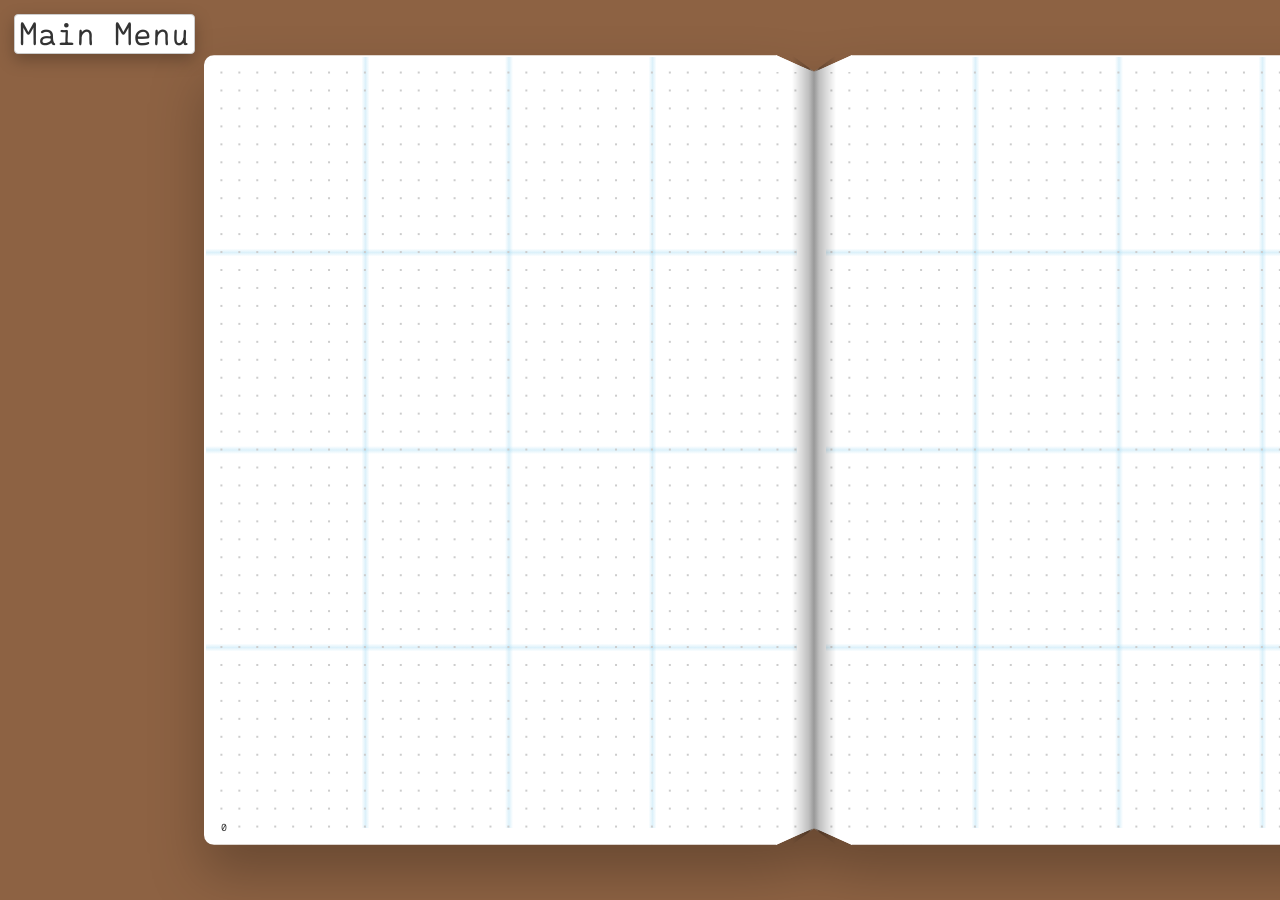
==== index.html @ aa9169c5 "added codex.md" ====
<!doctype html>
<html lang="en">
  <head>
    <meta charset="UTF-8" />
    <meta name="viewport" content="width=device-width, initial-scale=1.0" />
    <title>pretty-planner</title>
    <link rel="preconnect" href="https://fonts.googleapis.com" />
    <link rel="preconnect" href="https://fonts.gstatic.com" crossorigin />
    <link
      rel="stylesheet"
      href="https://fonts.googleapis.com/css2?family=Noto+Sans+Mono:wght@400;600&family=Bungee&family=Bungee+Outline&family=Bungee+Shade&family=Dancing+Script:wght@400..700&family=Caveat:wght@400..700&family=Miltonian&family=Permanent+Marker&family=Rock+Salt&family=Sedgwick+Ave+Display&family=Sofia+Sans+Extra+Condensed:ital,wght@0,1..1000;1,1..1000&display=swap"
    />
    <link rel="stylesheet" href="style.css?v=planner-storage-544" />
  </head>
  <body>
    <main class="planner-desk">
      <div
        class="zoom-toast"
        data-zoom-toast
        aria-live="polite"
        aria-atomic="true"
      >
        100%
      </div>
      <aside
        class="planner-main-menu"
        data-planner-main-menu
        aria-label="Planner main menu"
      >
        <button
          class="panel-title title planner-main-menu-title"
          type="button"
          data-main-menu-toggle
          aria-expanded="false"
        >
          Main Menu
        </button>

        <form class="control-panel" aria-label="Planner settings panel">
          <div
            class="control-panel-tabs"
            role="tablist"
            aria-label="Planner settings panel tabs"
          >
            <button
              class="control-panel-tab"
              type="button"
              role="tab"
              aria-selected="false"
              aria-label="Guide"
              aria-controls="guide-panel"
              data-control-panel-tab="guide"
            >
              <span
                class="control-panel-tab-step control-panel-tab-step-prev"
                data-control-panel-step="-1"
                aria-label="Previous tab"
              ></span>
              <span class="control-panel-tab-label">Guide</span>
              <span
                class="control-panel-tab-step control-panel-tab-step-next"
                data-control-panel-step="1"
                aria-label="Next tab"
              ></span>
            </button>
            <button
              class="control-panel-tab"
              type="button"
              role="tab"
              aria-selected="false"
              aria-label="Widgets"
              aria-controls="add-panel"
              data-control-panel-tab="add"
            >
              <span
                class="control-panel-tab-step control-panel-tab-step-prev"
                data-control-panel-step="-1"
                aria-label="Previous tab"
              ></span>
              <span class="control-panel-tab-label">Widgets</span>
              <span
                class="control-panel-tab-step control-panel-tab-step-next"
                data-control-panel-step="1"
                aria-label="Next tab"
              ></span>
            </button>
            <button
              class="control-panel-tab"
              type="button"
              role="tab"
              aria-selected="false"
              aria-label="Notebook"
              aria-controls="notebook-panel"
              data-control-panel-tab="notebook"
            >
              <span
                class="control-panel-tab-step control-panel-tab-step-prev"
                data-control-panel-step="-1"
                aria-label="Previous tab"
              ></span>
              <span class="control-panel-tab-label">Notebook</span>
              <span
                class="control-panel-tab-step control-panel-tab-step-next"
                data-control-panel-step="1"
                aria-label="Next tab"
              ></span>
            </button>
            <button
              class="control-panel-tab"
              type="button"
              role="tab"
              aria-selected="false"
              aria-label="Format selected widget"
              aria-controls="object-panel"
              data-control-panel-tab="object-selected"
              disabled
              aria-disabled="true"
            >
              <span
                class="control-panel-tab-step control-panel-tab-step-prev"
                data-control-panel-step="-1"
                aria-label="Previous tab"
              ></span>
              <span class="control-panel-tab-label">Format</span>
              <span
                class="control-panel-tab-step control-panel-tab-step-next"
                data-control-panel-step="1"
                aria-label="Next tab"
              ></span>
            </button>
          </div>

          <div
            class="control-panel-page main-menu-panel guide-panel"
            id="guide-panel"
            role="tabpanel"
            data-control-panel-page="guide"
            hidden
          >
            <div data-keyboard-controls></div>
          </div>

          <div
            class="control-panel-page main-menu-panel notebook-panel"
            id="notebook-panel"
            role="tabpanel"
            data-control-panel-page="notebook"
            hidden
          >
            <div
              class="keyboard-control-section defaults-section notebook-defaults-section"
            >
              <div class="keyboard-control-title">Pages</div>
              <div class="palette-preview" aria-label="Accent color preview">
                <span class="palette-preview-label">
                  <span class="control-title-line">Accent</span>
                  <span class="control-title-line">Color</span>
                </span>
                <select
                  class="accent-color-select"
                  data-setting="accent-color"
                  aria-label="Accent color"
                >
                  <option value="Red" selected>Red</option>
                  <option value="Orange">Orange</option>
                  <option value="Amber">Amber</option>
                  <option value="Gold">Gold</option>
                  <option value="Yellow">Yellow</option>
                  <option value="Lime">Lime</option>
                  <option value="Green">Green</option>
                  <option value="Sky">Sky</option>
                  <option value="Blue">Blue</option>
                  <option value="Violet">Violet</option>
                  <option value="Purple">Purple</option>
                  <option value="Magenta">Magenta</option>
                  <option value="Custom">Custom</option>
                </select>
                <div
                  class="palette-swatches"
                  data-accent-palette-swatches
                ></div>
              </div>

              <div class="palette-preview" aria-label="Palette preview">
                <span class="palette-preview-label">
                  <span class="control-title-line">Paper</span>
                  <span class="control-title-line">Color</span>
                </span>
                <select
                  class="paper-color-select"
                  data-setting="paper-color"
                  aria-label="Paper color"
                >
                  <option value="White" selected>White</option>
                  <option value="Custom">Custom</option>
                </select>
                <div
                  class="palette-swatches"
                  data-palette-preview-swatches
                ></div>
              </div>

              <div class="control-field">
                <span>Guides</span>
                <div class="guide-controls">
                  <label class="control-choice" data-guide-option="thirds">
                    <span>1/3</span>
                    <input type="checkbox" data-guide="thirds" />
                  </label>
                  <label class="control-choice" data-guide-option="fourths">
                    <span>1/4</span>
                    <input type="checkbox" data-guide="fourths" checked />
                  </label>
                </div>
              </div>

              <div class="control-field">
                <span>Paper</span>
                <select class="native-select" data-setting="paper">
                  <option value="letter">Letter (8.5 x 11 in)</option>
                  <option value="half-letter">
                    Half Letter (5.5 x 8.5 in)
                  </option>
                </select>
                <div class="control-choice-group" aria-label="Paper">
                  <label class="control-choice">
                    <input
                      type="radio"
                      name="paper-choice"
                      data-control-choice="paper"
                      value="letter"
                      checked
                    />
                    <span>Letter</span>
                  </label>
                  <label class="control-choice">
                    <input
                      type="radio"
                      name="paper-choice"
                      data-control-choice="paper"
                      value="half-letter"
                    />
                    <span>Half Letter</span>
                  </label>
                </div>
              </div>

              <div class="control-field">
                <span>Desk</span>
                <select class="native-select" data-setting="desk-color">
                  <option value="pink">Pink</option>
                  <option value="gray">Gray</option>
                  <option value="black">Black</option>
                  <option value="white">White</option>
                  <option value="wood-white">White Wood</option>
                  <option value="wood-brown" selected>Brown Wood</option>
                </select>
                <div class="control-choice-group" aria-label="Desk">
                  <label class="control-choice">
                    <input
                      type="radio"
                      name="desk-choice"
                      data-control-choice="desk-color"
                      value="pink"
                    />
                    <span>Pink</span>
                  </label>
                  <label class="control-choice">
                    <input
                      type="radio"
                      name="desk-choice"
                      data-control-choice="desk-color"
                      value="gray"
                    />
                    <span>Gray</span>
                  </label>
                  <label class="control-choice">
                    <input
                      type="radio"
                      name="desk-choice"
                      data-control-choice="desk-color"
                      value="black"
                    />
                    <span>Black</span>
                  </label>
                  <label class="control-choice">
                    <input
                      type="radio"
                      name="desk-choice"
                      data-control-choice="desk-color"
                      value="white"
                    />
                    <span>White</span>
                  </label>
                  <label class="control-choice">
                    <input
                      type="radio"
                      name="desk-choice"
                      data-control-choice="desk-color"
                      value="wood-white"
                    />
                    <span>White Wood</span>
                  </label>
                  <label class="control-choice">
                    <input
                      type="radio"
                      name="desk-choice"
                      data-control-choice="desk-color"
                      value="wood-brown"
                      checked
                    />
                    <span>Brown Wood</span>
                  </label>
                </div>
              </div>

              <div class="page-panel-actions">
                <span class="page-panel-actions-title">Page Actions</span>
                <button
                  class="control-action-button"
                  type="button"
                  data-insert-page
                >
                  Insert Page
                </button>
                <button
                  class="control-action-button"
                  type="button"
                  data-delete-page
                >
                  Delete Page
                </button>
                <button
                  class="control-action-button"
                  type="button"
                  data-clear-page
                >
                  Empty Page
                </button>
                <button
                  class="control-action-button"
                  type="button"
                  data-clear-book
                >
                  Empty Book
                </button>
                <span
                  class="page-count-status"
                  data-page-count-status
                  aria-live="polite"
                ></span>
              </div>
            </div>
            <div
              class="keyboard-control-section defaults-section dates-defaults-section"
            >
              <div class="keyboard-control-title">Dates</div>
              <div class="date-order-control">
                <span class="widget-panel-title">
                  <span class="control-title-line">Date</span>
                  <span class="control-title-line">Order</span>
                </span>
                <div
                  class="date-order-picker"
                  data-date-order-picker
                  aria-label="Default date order"
                ></div>
              </div>
              <label class="widget-panel-row text-panel-control">
                <span class="widget-panel-title">
                  <span class="control-title-line">Time</span>
                  <span class="control-title-line">Format</span>
                </span>
                <select
                  class="native-select"
                  data-default-control="date-time-format"
                  aria-label="Default calendar time format"
                >
                  <option value="12">12hr</option>
                  <option value="24" selected>24hr</option>
                </select>
              </label>
              <label class="widget-panel-row text-panel-control">
                <span class="widget-panel-title">
                  <span class="control-title-line">Week</span>
                  <span class="control-title-line">Start</span>
                </span>
                <select
                  class="native-select"
                  data-default-control="date-week-start"
                  aria-label="Default calendar week start"
                >
                  <option value="monday" selected>Monday</option>
                  <option value="sunday">Sunday</option>
                </select>
              </label>
              <div class="date-format-defaults">
                <span class="widget-panel-title">Year</span>
                <div
                  class="control-choice-group"
                  aria-label="Default year format"
                >
                  <label class="control-choice">
                    <input
                      type="radio"
                      name="date-year-format-default"
                      data-default-control="date-year-format"
                      value="yyyy"
                      checked
                    />
                    <span>YYYY</span>
                  </label>
                  <label class="control-choice">
                    <input
                      type="radio"
                      name="date-year-format-default"
                      data-default-control="date-year-format"
                      value="yy"
                    />
                    <span>YY</span>
                  </label>
                </div>
                <span class="widget-panel-title">Month</span>
                <div
                  class="control-choice-group"
                  aria-label="Default month format"
                >
                  <label class="control-choice">
                    <input
                      type="radio"
                      name="date-month-format-default"
                      data-default-control="date-month-format"
                      value="full"
                      checked
                    />
                    <span>Month Name</span>
                  </label>
                  <label class="control-choice">
                    <input
                      type="radio"
                      name="date-month-format-default"
                      data-default-control="date-month-format"
                      value="ddd"
                    />
                    <span>DDD</span>
                  </label>
                </div>
                <span class="widget-panel-title">Day</span>
                <div
                  class="control-choice-group"
                  aria-label="Default day format"
                >
                  <label class="control-choice">
                    <input
                      type="radio"
                      name="date-day-format-default"
                      data-default-control="date-day-format"
                      value="full"
                    />
                    <span>Full Day</span>
                  </label>
                  <label class="control-choice">
                    <input
                      type="radio"
                      name="date-day-format-default"
                      data-default-control="date-day-format"
                      value="ddd"
                      checked
                    />
                    <span>DDD</span>
                  </label>
                </div>
              </div>
            </div>
          </div>

          <div
            class="control-panel-page add-panel"
            id="add-panel"
            role="tabpanel"
            data-control-panel-page="add"
            hidden
          >
            <button
              class="sticker-source"
              type="button"
              data-create-item
              data-create-type="sticker"
              data-widget-label="Sticker"
              aria-label="Add sticker"
            ></button>
            <button
              class="page-flag-source"
              type="button"
              data-create-item
              data-create-type="page-flag"
              data-widget-label="Page Flag"
              aria-label="Add page flag widget"
            >
              <span>Page<br />Flag</span>
            </button>
            <button
              class="toc-source"
              type="button"
              data-create-item
              data-create-type="toc"
              data-widget-label="Table of Contents"
              aria-label="Add table of contents widget"
            ></button>
            <button
              class="diary-view-source"
              type="button"
              data-create-item
              data-create-type="diary-view"
              data-widget-label="Daily Diary"
              aria-label="Add daily diary widget"
            >
              <span>Daily<br />Diary</span>
            </button>
            <button
              class="mini-month-source"
              type="button"
              data-create-item
              data-create-type="mini-month"
              data-widget-label="Mini Month"
              aria-label="Add mini month widget"
            >
              <span>Mini<br />Month</span>
            </button>
            <button
              class="full-month-source"
              type="button"
              data-create-item
              data-create-type="full-month"
              data-widget-label="Full Month"
              aria-label="Add full month widget"
            >
              <span>Full<br />Month</span>
            </button>
            <button
              class="perpetual-calendar-source"
              type="button"
              data-create-item
              data-create-type="perpetual-calendar"
              data-widget-label="Perpetual Calendar"
              aria-label="Add perpetual calendar widget"
            >
              <span>Perpetual Calendar</span>
            </button>
            <button
              class="weekly-view-source"
              type="button"
              data-create-item
              data-create-type="weekly-view"
              data-widget-label="Schedule View"
              aria-label="Add schedule view widget"
            >
              <span>Schedule<br />View</span>
            </button>
          </div>

          <div
            class="control-panel-page object-control-panel-page"
            id="object-panel"
            role="tabpanel"
            data-control-panel-page="object"
            hidden
          >
            <div
              class="control-object-shell is-inactive"
              data-object-controls-shell
            >
              <div class="control-object-empty" data-object-controls-empty>
                Select a widget
              </div>
            </div>
          </div>
        </form>
      </aside>
      <div
        class="page-grid-cursor"
        data-page-grid-cursor
        aria-hidden="true"
      ></div>

      <div class="color-panel-matrix-popover" data-color-panel-matrix hidden>
        <div class="color-panel-matrix-title">Color Panel</div>
        <div class="color-panel-popup-row" data-color-panel-popup-row></div>
        <div class="color-panel-matrix" data-color-panel-matrix-grid></div>
      </div>

      <div class="notebook-stage">
        <section class="notebook" aria-label="Open pretty-planner notebook">
          <span
            class="notebook-spine-edge notebook-spine-edge-top"
            aria-hidden="true"
          ></span>
          <span
            class="notebook-spine-edge notebook-spine-edge-bottom"
            aria-hidden="true"
          ></span>
          <div class="page page-left" data-page data-turn-page="previous">
            <span class="page-number" data-page-number></span>
            <span class="page-behind-number" data-page-behind-number></span>
            <span class="page-corner-fold">
              <span class="page-corner-fold-bottom" aria-hidden="true"></span>
              <span
                class="page-corner-fold-number page-corner-fold-number-bottom"
                data-page-fold-behind-number
              ></span>
              <span class="page-corner-fold-top" aria-hidden="true"></span>
              <svg
                class="page-corner-fold-top-border"
                viewBox="0 0 100 100"
                preserveAspectRatio="none"
                aria-hidden="true"
              >
                <path
                  class="page-corner-fold-top-border-path"
                  pathLength="100"
                ></path>
              </svg>
              <span
                class="page-corner-fold-number page-corner-fold-number-top"
                data-page-fold-number
              ></span>
            </span>
          </div>
          <div class="page page-right" data-page data-turn-page="next">
            <span class="page-number" data-page-number></span>
            <span class="page-behind-number" data-page-behind-number></span>
            <span class="page-corner-fold">
              <span class="page-corner-fold-bottom" aria-hidden="true"></span>
              <span
                class="page-corner-fold-number page-corner-fold-number-bottom"
                data-page-fold-behind-number
              ></span>
              <span class="page-corner-fold-top" aria-hidden="true"></span>
              <svg
                class="page-corner-fold-top-border"
                viewBox="0 0 100 100"
                preserveAspectRatio="none"
                aria-hidden="true"
              >
                <path
                  class="page-corner-fold-top-border-path"
                  pathLength="100"
                ></path>
              </svg>
              <span
                class="page-corner-fold-number page-corner-fold-number-top"
                data-page-fold-number
              ></span>
            </span>
          </div>
          <div
            class="page-turn-sheet"
            data-page-turn-sheet
            aria-hidden="true"
          ></div>
        </section>
      </div>
    </main>

    <script src="config.js?v=planner-storage-219"></script>
    <script src="ui.js?v=planner-storage-242"></script>
    <script src="widgets-calendars.js?v=planner-storage-106"></script>
    <script src="widgets.js?v=planner-storage-418"></script>
    <script src="storage.js?v=planner-storage-62"></script>
    <script src="controls.js?v=planner-storage-215"></script>
    <script src="app.js?v=planner-storage-313"></script>
  </body>
</html>
---- style.css ----
@font-face {
  font-family: "Annotation Mono";
  src: url("fonts/AnnotationMono-VF.woff2") format("woff2");
  font-weight: 100 900;
  font-style: normal;
  font-display: swap;
}

:root {
  /* NOTE: Basic Colors */
  --color-black: #000;
  --color-gray1: #333;
  --color-gray2: #666;
  --color-gray3: #999;
  --color-gray4: #ccc;
  --color-white: #fff;
  --color-rainbow: #f00;
  --accent-ring: var(--color-gray3);
  --accent-ring-soft: var(--color-gray4);
  --accent-ring-strong: var(--color-gray2);
  --selection-fill: var(--color-gray4);

  /* NOTE: Transparent Black Overlays */
  --shade-25: rgba(0, 0, 0, 0.25);
  --shade-50: rgba(0, 0, 0, 0.5);
  --shade-75: rgba(0, 0, 0, 0.75);

  /* NOTE: Transparent White Overlays */
  --tint-25: rgba(255, 255, 255, 0.25);
  --tint-50: rgba(255, 255, 255, 0.5);
  --tint-75: rgba(255, 255, 255, 0.75);

  /* NOTE: Rainbow Swatch Colors */
  --color-red: #f00;
  --color-orange: #f40;
  --color-amber: #f80;
  --color-gold: #fc0;
  --color-yellow: #ff0;
  --color-lime: #8f0;
  --color-green: #0f0;
  --color-sky: #08f;
  --color-blue: #00f;
  --color-violet: #40f;
  --color-purple: #80f;
  --color-magenta: #f0f;

  /* NOTE: Shared Sizes, Fonts, And Layout Knobs */
  --border-lg: 3px;
  --border-md: 2px;
  --border-sm: 1px;
  --border-radius: 10px;
  --font-noto-sans-mono: "Noto Sans Mono", monospace;
  --font-annotation-mono: "Annotation Mono", "Noto Sans Mono", monospace;
  --font-bungee: "Bungee", monospace;
  --font-bungee-outline: "Bungee Outline", monospace;
  --font-bungee-shade: "Bungee Shade", monospace;
  --font-dancing: "Dancing Script", cursive;
  --font-caveat: "Caveat", cursive;
  --font-miltonian: "Miltonian", cursive;
  --font-permanent-marker: "Permanent Marker", cursive;
  --font-rock-salt: "Rock Salt", cursive;
  --font-sedgwick-ave-display: "Sedgwick Ave Display", cursive;
  --font-sofia-sans-ec: "Sofia Sans Extra Condensed", sans-serif;
  --font-symbol:
    "Segoe UI Symbol", "Noto Sans Symbols 2", "Noto Sans Symbols", sans-serif;
  --font-size-3x: 120px;
  --font-size-2x: 90px;
  --font-size-1x: 60px;
  --font-size-lg: 30px;
  --font-size-md: 15px;
  --font-size-sm: 10px;
  --menu-control-size: 24px;
  --menu-gap: 4px;
  --menu-label-width: 60px;
  --menu-row-gap: calc(var(--menu-gap) * 3);
  --menu-radius: 4px;
  --menu-control-border-color: var(--color-gray4);
  --menu-control-active-border-color: var(--color-gray3);
  --menu-control-fill: var(--color-white);
  --menu-control-active-fill: var(--color-gray4);
  --menu-border: var(--border-sm) solid var(--menu-control-border-color);
  --menu-divider: var(--border-sm) solid var(--color-gray4);
  --main-menu-width: 320px;
  --popup-menu-width: 220px;
  --color-swatch-size: var(--menu-control-size);
  --arrow-button-size: 42px;
  --arrow-font: var(--font-symbol);
  --arrow-font-size: var(--font-size-lg);
  --arrow-font-weight: 800;
  --panel-arrow-left-icon: url("images/panel/arrow-circle-left.svg");
  --panel-arrow-right-icon: url("images/panel/arrow-circle-right.svg");
  --arrow-color: var(--color-gray1);
  --arrow-active-color: var(--color-white);
  --arrow-button-fill: var(--tint-50);
  --arrow-control-fill: var(--tint-50);
  --arrow-active-fill: var(--color-gray3);
  --arrow-border: var(--border-sm) solid var(--color-gray4);
  --widget-box-fill: var(--sticker-fill, var(--color-white));
  --calendar-tint-alpha: 0.25;
  --calendar-shaded-overlay: var(--tint-50);
  --calendar-tint: var(--calendar-shaded-overlay);
  --calendar-weekday-header-tint: var(--calendar-shaded-overlay);
  --calendar-tint-background:
    linear-gradient(var(--calendar-tint), var(--calendar-tint)),
    var(--widget-box-fill);
  --calendar-weekday-header-background:
    linear-gradient(
      var(--calendar-weekday-header-tint),
      var(--calendar-weekday-header-tint)
    ),
    var(--sticker-fill-opaque, var(--widget-box-fill));
  --desk: var(--color-white);
  --desk-image: none;
  --desk-size: auto;
  --paper: var(--color-white);
  --paper-shadow: var(--shade-25);
  --view-zoom: 1;
  --view-pan-x: 0px;
  --view-pan-y: 0px;
  --dot-grid-color: var(--color-gray4);
  --dot-grid-size-x: calc(100% / 34);
  --dot-grid-size-y: calc(100% / 44);
  --dot-grid-half-size-x: calc(50% / 34);
  --dot-grid-half-size-y: calc(50% / 44);
  --notebook-dot-grid-size-x: calc(50% / 34);
  --half-x: 50%;
  --half-left-x: var(--half-x);
  --half-right-x: var(--half-x);
  --half-y: 50%;
  --third-x-1: calc(var(--dot-grid-size-x) * 11);
  --third-x-2: calc(var(--dot-grid-size-x) * 23);
  --third-left-x-1: var(--third-x-1);
  --third-left-x-2: var(--third-x-2);
  --third-right-x-1: var(--third-x-1);
  --third-right-x-2: var(--third-x-2);
  --third-y-1: calc(var(--dot-grid-size-y) * 15);
  --third-y-2: calc(var(--dot-grid-size-y) * 29);
  --fourth-x-1: 25%;
  --fourth-x-2: 50%;
  --fourth-x-3: 75%;
  --fourth-left-x-1: 25%;
  --fourth-left-x-2: 50%;
  --fourth-left-x-3: 75%;
  --fourth-right-x-1: 25%;
  --fourth-right-x-2: 50%;
  --fourth-right-x-3: 75%;
  --fourth-y-1: 25%;
  --fourth-y-2: 50%;
  --fourth-y-3: 75%;
  --third-guide-opacity: 0.5;
  --fourth-guide-opacity: 0.5;
  --third-guide-color: rgba(166, 227, 161, var(--third-guide-opacity));
  --fourth-guide-color: rgba(116, 199, 236, var(--fourth-guide-opacity));
  --source-sticker-size: calc(var(--notebook-width) * 0.1764705882);
  --sticker-grid-units: 12;
  --ink: var(--color-gray1);
  --page-aspect: 8.5 / 11;
  --spread-aspect: 17 / 11;
  --notebook-screen-aspect: 17 / 11;
  --page-screen-width: 100%;
  --page-screen-height: 100%;
  --page-spread-width: 50%;
  --page-spine-gap-ratio: 0;
  --page-spine-x: 50%;
  --page-turn-left: 0%;
  --page-turn-right: 50%;
  --page-spread-left-left: 0%;
  --page-joined-left-left: 0%;
  --page-joined-right-left: 50%;
  --opposite-page-shift: 0px;
  --spread-page-shift: 0px;
  --page-left-shift: 0px;
  --page-right-shift: 0px;
  --menu-fill: var(--color-white);
  --notebook-layout-width: 132vw;

  --notebook-width: 1220px;
  --notebook-height: calc(
    var(--notebook-width) / var(--notebook-screen-aspect)
  );

  --closed-control-panel-tabs-height: 34px;
  --notebook-stage-y: -17px; /* Centers notebook between viewport top and closed tabs. */
  --side-panel-width: calc(var(--notebook-width) / 4);
  --notebook-grid-cell-width: calc(var(--notebook-width) / 68);
  --side-panel-left: calc(
    ((100vw - var(--notebook-width)) / 2) - var(--side-panel-width) -
      (var(--notebook-grid-cell-width) * 3)
  );
  --notebook-side-gap: calc(
    ((100vw - var(--notebook-width)) / 2) - var(--side-panel-left) -
      var(--side-panel-width)
  );
  --tool-rail-left: calc(
    ((100vw + var(--notebook-width)) / 2) + var(--notebook-side-gap)
  );
  --spine-notch-width: calc(var(--notebook-dot-grid-size-x) * 2.45);
  --spine-notch-height: calc(var(--dot-grid-size-y) * 0.9);
  --page-notch-width: calc(var(--dot-grid-size-x) * 4.2);
  --page-notch-height: calc(var(--dot-grid-size-y) * 0.94);
  --print-page-width: 8.5in;
  --print-page-height: 11in;
  --print-spread-width: 17in;
}

* {
  box-sizing: border-box;
}

/* NOTE: Whole App Page And Desk Background */
html,
body {
  margin: 0;
  min-height: 100%;
}

.planner-item {
  --widget-perimeter-line-color: var(
    --sticker-border-color,
    var(--color-gray4)
  );
  --widget-perimeter-line-width: var(--sticker-border-size, var(--border-sm));
  --widget-title-line-color: var(
    --sticker-border-color,
    var(--color-gray4)
  );
  --widget-title-line-width: var(--sticker-border-size, var(--border-sm));
  --widget-body-v-line-color: var(--color-gray4);
  --widget-body-v-line-width: var(--border-sm);
  --widget-body-h-line-color: var(--color-gray4);
  --widget-body-h-line-width: var(--border-sm);
}

html {
  font-size: 10px;
}

body {
  overflow: hidden;
  font-family: var(--font-noto-sans-mono);
  color: var(--ink);
  background: var(--desk);
}

.planner-desk {
  position: relative;
  min-height: 100vh;
  display: grid;
  place-items: center;
  padding: clamp(8px, 2vw, 28px); /* NOTE: page padding */
  background: var(--desk-image), var(--desk);
  background-size: var(--desk-size), auto;
  background-position:
    center,
    0 0;
  background-repeat: no-repeat, no-repeat;
}

.is-view-panning .planner-desk,
.is-view-panning .planner-desk * {
  cursor: grabbing !important;
}

.notebook-stage {
  display: grid;
  justify-items: center;
  gap: 18px;
}

/* NOTE: Floating Control Panel */
.control-panel {
  position: absolute;
  z-index: 200;
  left: 50%;
  bottom: 0;
  --control-panel-anchor-left: 14px;
  --control-panel-anchor-top: 112px;
  width: min(600px, calc(100vw - 32px)) !important;
  inline-size: min(600px, calc(100vw - 32px)) !important;
  max-width: calc(100vw - 32px) !important;
  height: min(68vh, var(--notebook-height));
  max-height: min(68vh, var(--notebook-height));
  min-height: min(300px, var(--notebook-height));
  min-width: min(600px, calc(100vw - 32px)) !important;
  display: grid;
  grid-template-columns: 1fr;
  grid-template-rows: auto auto minmax(0, 1fr);
  align-content: stretch;
  gap: 0;
  padding: 0;
  border: 0;
  background: transparent;
  filter: drop-shadow(0 12px 12px var(--shade-25));
  transform: translate(-50%, calc(100% - 34px));
  transition: transform 220ms ease;
  --active-controls-color: var(--menu-fill);
}

.control-panel.is-open {
  transform: translate(-50%, 0);
}

.zoom-toast {
  position: absolute;
  z-index: 230;
  left: 50%;
  top: 50%;
  min-width: 64px;
  padding: 7px 12px;
  border: var(--menu-border);
  border-radius: 999px;
  background: var(--color-white);
  color: var(--color-gray1);
  font: 400 var(--font-size-sm) var(--font-noto-sans-mono);
  opacity: 0;
  pointer-events: none;
  text-align: center;
  transform: translate(-50%, calc(-50% - 8px));
  transition:
    opacity 160ms ease,
    transform 160ms ease;
}

.zoom-toast.is-visible {
  opacity: 1;
  transform: translate(-50%, -50%);
}

.hint-panel {
  position: absolute;
  z-index: 240;
  top: 14px;
  left: 14px;
  display: grid;
  gap: 4px;
  width: max-content;
  max-width: calc(100vw - 28px);
  padding: 8px;
  border: var(--menu-border);
  border-radius: 7px;
  background: var(--color-white);
  color: var(--color-gray1);
  pointer-events: none;
  filter: drop-shadow(0 8px 12px var(--shade-25));
  backdrop-filter: blur(8px);
}

.hint-panel[hidden] {
  display: none;
}

.title {
  padding: 0 0 6px;
  border-bottom: var(--menu-border);
  color: var(--color-gray1);
  font: 700 var(--font-size-md) var(--font-noto-sans-mono);
  line-height: 1.1;
  text-align: center;
  text-decoration: none;
}

.subtitle {
  padding: 0 0 6px;
  border-bottom: var(--menu-border);
  color: var(--color-gray1);
  font: 400 var(--font-size-sm) var(--font-noto-sans-mono);
  line-height: 1.1;
  text-align: center;
}

.hint-coordinates {
  padding: 4px 6px;
  border: var(--menu-border);
  border-radius: 5px;
  background: var(--color-white);
  color: var(--color-gray1);
  font: 700 var(--font-size-sm) var(--font-noto-sans-mono);
  line-height: 1;
  transition: opacity 160ms ease;
}

.hint-coordinates.is-idle {
  opacity: 0.42;
}

.hint-row {
  display: grid;
  grid-template-columns: max-content max-content;
  align-items: center;
  gap: 7px;
  min-width: 0;
}

.hint-key {
  display: inline-grid;
  place-items: center;
  min-width: 36px;
  min-height: 22px;
  padding: 3px 6px;
  border: var(--menu-border);
  border-radius: 5px;
  background: var(--color-white);
  font: 700 var(--font-size-sm) var(--font-noto-sans-mono);
  line-height: 1;
  white-space: nowrap;
}

.hint-action {
  min-width: 0;
  font: 400 var(--font-size-sm) var(--font-noto-sans-mono);
  line-height: 1.15;
  white-space: nowrap;
}

.page-grid-cursor {
  position: absolute;
  left: 0;
  top: 0;
  z-index: 32;
  width: 18px;
  height: 18px;
  border: 0;
  box-shadow: none;
  pointer-events: none;
  opacity: 0;
  transform-origin: top left;
  transition: opacity 120ms ease;
}

.page-grid-cursor.is-visible {
  opacity: 1;
}

.page-grid-cursor.is-idle {
  opacity: 0.34;
}

.page-grid-cursor::before,
.page-grid-cursor::after {
  content: "";
  position: absolute;
}

.page-grid-cursor::before {
  left: -2px;
  top: -2px;
  width: 24px;
  height: 24px;
  background: var(--color-rainbow);
  filter: drop-shadow(0 0 1px var(--tint-75))
    drop-shadow(0 0 5px var(--color-rainbow));
  mask: url("images/cursor/highlight-mouse-cursor.svg") center / contain
    no-repeat;
  -webkit-mask: url("images/cursor/highlight-mouse-cursor.svg") center / contain
    no-repeat;
}

.page-grid-cursor::after {
  display: none;
}

/* NOTE: Top Tabs Inside The Control Panel */
.control-panel-tabs {
  display: flex;
  align-items: end;
  gap: 0;
  width: 100%;
  min-width: min(600px, calc(100vw - 32px));
  justify-content: center;
  margin-bottom: -1px;
  overflow: visible;
}

.control-panel-tab {
  position: relative;
  width: 100px;
  min-width: 100px;
  min-height: 34px;
  padding: 4px 5px 5px;
  display: grid;
  grid-template-columns: 0 minmax(0, 1fr) 0;
  align-items: center;
  justify-items: center;
  gap: 0;
  border: var(--menu-border);
  border-radius: 7px 7px 0 0;
  border-bottom-color: var(--menu-control-border-color);
  background: var(--active-controls-color);
  color: var(--color-gray1);
  cursor: pointer;
  font: 400 var(--font-size-sm) var(--font-noto-sans-mono);
  line-height: 1.1;
  overflow: hidden;
  text-align: center;
}

.control-panel-tab[aria-selected="true"] {
  width: 100px;
  min-width: 100px;
  grid-template-columns: 0 minmax(0, 1fr) 0;
  cursor: pointer;
}

.control-panel:not(.is-open) .control-panel-tab[aria-selected="true"] {
  width: 100px;
  min-width: 100px;
  grid-template-columns: 0 minmax(0, 1fr) 0;
}

.control-panel-tab-label {
  min-width: 0;
}

.control-panel-tab-step {
  display: grid;
  place-items: center;
  width: 0;
  height: 100%;
  color: var(--arrow-color);
  cursor: pointer;
  font-size: 0;
  line-height: 1;
  overflow: hidden;
  opacity: 0;
  pointer-events: none;
}

.control-panel-tab-step::before,
.palette-matrix-toggle::before {
  content: "";
  display: block;
  width: 18px;
  height: 18px;
  background: currentColor;
  -webkit-mask: var(--panel-arrow-right-icon) center / contain no-repeat;
  mask: var(--panel-arrow-right-icon) center / contain no-repeat;
}

.control-panel-tab-step-prev::before {
  -webkit-mask-image: var(--panel-arrow-left-icon);
  mask-image: var(--panel-arrow-left-icon);
}

.control-panel-tab[aria-selected="true"] .control-panel-tab-step,
.control-panel:not(.is-open) .control-panel-tab-step {
  width: 0;
  opacity: 0;
  pointer-events: none;
}

.control-panel-tab-step[aria-disabled="true"] {
  color: var(--color-gray4);
  cursor: default;
  opacity: 0.35;
  pointer-events: none;
}

.control-panel-tab-step-prev {
}

.control-panel-tab-step-next {
}

.control-panel.is-resize-ns,
.control-panel.is-resizing {
  cursor: ns-resize;
}

.control-panel-tab + .control-panel-tab {
  margin-left: 0;
}

.control-panel.is-open .control-panel-tab.is-active,
.control-panel.is-open .control-panel-tab[aria-selected="true"] {
  z-index: 1;
  border-bottom-color: transparent;
  color: var(--color-gray1);
}

.control-panel-tab:focus-visible,
.control-panel-tab-step:focus-visible {
  outline: var(--border-md) solid var(--color-gray3);
  outline-offset: -3px;
}

.control-panel-tab:disabled,
.control-panel-tab[aria-disabled="true"] {
  color: var(--color-gray3);
  background: var(--menu-control-fill);
  cursor: not-allowed;
  opacity: 0.62;
}

.control-panel-tab[data-control-panel-tab^="object-"]:disabled {
  display: none;
}

.control-panel-page {
  display: grid;
  align-content: start;
  gap: var(--menu-gap);
  width: 100%;
  min-width: min(600px, calc(100vw - 32px));
  max-width: calc(100vw - 32px);
  height: 100%;
  min-height: 0;
  overflow-x: hidden;
  overflow-y: auto;
  padding: var(--menu-gap);
  border: var(--menu-border);
  border-radius: var(--menu-radius);
  background: var(--active-controls-color);
  backdrop-filter: blur(8px);
}

.control-object-shell {
  grid-column: 1 / -1;
}

.control-object-shell {
  display: grid;
  gap: var(--menu-gap);
  min-height: 210px;
}

.object-control-panel-page {
  min-height: 260px;
}

.control-object-shell.is-inactive {
  place-items: center;
  border: var(--menu-border);
  border-radius: var(--menu-radius);
  color: var(--color-gray3);
}

.control-object-empty {
  color: var(--color-gray3);
  font: 400 var(--font-size-sm) var(--font-noto-sans-mono);
  line-height: 1.1;
}

.control-panel-page[hidden] {
  display: none;
}

.main-menu-panel {
  grid-template-columns: 1fr;
}

.notebook-panel {
  gap: var(--menu-gap);
}

.notebook-panel > .keyboard-control-section + .keyboard-control-section {
  margin-top: 0;
}

.control-section {
  display: grid;
  gap: var(--menu-gap);
  min-width: 0;
}

.control-panel-page.is-sectioned-panel,
.widget-panel-page.is-sectioned-panel {
  grid-template-columns: repeat(var(--control-section-count, 1), max-content);
  justify-content: center;
}

.control-panel-page.is-sectioned-panel > .control-section,
.widget-panel-page.is-sectioned-panel > .control-section {
  display: contents;
}

.control-section-button {
  position: relative;
  display: flex;
  align-items: center;
  justify-content: center;
  width: calc(var(--color-swatch-size) * var(--section-button-units, 1));
  min-width: var(--menu-control-size);
  height: var(--menu-control-size);
  min-height: 0;
  padding: 0 var(--menu-gap);
  border: var(--menu-border);
  border-radius: var(--menu-radius);
  background: var(--menu-control-fill);
  color: var(--color-gray1);
  cursor: pointer;
  font: 400 var(--font-size-sm) var(--font-noto-sans-mono);
  line-height: 1.1;
  text-align: center;
  overflow: hidden;
}

.control-panel-page.is-sectioned-panel
  > .control-section
  > .control-section-button,
.widget-panel-page.is-sectioned-panel
  > .control-section
  > .control-section-button {
  grid-row: 1;
}

.control-section.is-open > .control-section-button {
  border-color: var(--menu-control-border-color);
  background: var(--active-controls-color);
}

.control-section-body {
  display: grid;
  align-content: start;
  gap: var(--menu-row-gap);
  grid-column: 1 / -1;
  grid-row: 2;
  min-width: 0;
  padding: var(--menu-gap);
  border: var(--menu-border);
  border-radius: var(--menu-radius);
  background: var(--color-white);
}

.control-section-body > .control-field > span:first-child,
.control-section-body > .palette-preview > .palette-preview-label {
  display: none;
}

.control-section-body[hidden] {
  display: none;
}

.control-section:not(.is-open) > .control-section-body {
  display: none !important;
}

.keyboard-control-section {
  display: grid;
  position: relative;
  gap: var(--menu-row-gap);
  padding: var(--menu-gap);
  border: var(--menu-border);
  border-radius: var(--menu-radius);
  background: var(--color-white);
}

.keyboard-control-section + .keyboard-control-section {
  margin-top: var(--menu-gap);
}

.keyboard-control-section + .keyboard-control-section::before {
  content: "";
  position: absolute;
  top: calc(var(--menu-gap) * -1);
  left: 0;
  right: 0;
  border-top: var(--menu-divider);
}

.defaults-section {
  align-content: start;
}

.dates-defaults-section .keyboard-control-title {
  padding-bottom: var(--menu-gap);
}

.dates-defaults-section .widget-panel-row {
  padding: 0;
  border: 0;
  border-radius: 0;
  background: transparent;
  grid-template-columns: var(--menu-label-width) minmax(0, 1fr);
  align-items: center;
  gap: var(--menu-gap);
}

.dates-defaults-section .widget-panel-title {
  grid-column: auto;
}

.dates-defaults-section .widget-panel-row .custom-select,
.dates-defaults-section .widget-panel-row .button-select,
.dates-defaults-section .date-order-picker {
  grid-column: 2;
  justify-self: stretch;
  width: 100%;
}

.date-order-control {
  display: grid;
  grid-template-columns: var(--menu-label-width) minmax(0, 1fr);
  align-items: center;
  gap: var(--menu-gap);
}

.date-order-picker {
  display: grid;
  grid-template-columns: repeat(4, minmax(0, 1fr));
  gap: var(--menu-gap);
}

.date-format-defaults {
  display: grid;
  grid-template-columns: var(--menu-label-width) minmax(0, 1fr);
  align-items: center;
  gap: var(--menu-gap);
}

.date-format-defaults .control-choice-group {
  grid-template-columns: repeat(2, minmax(0, 1fr));
}

.notebook-defaults-section .control-field,
.notebook-defaults-section .palette-preview {
  display: grid;
  grid-template-columns: var(--menu-label-width) minmax(0, 1fr);
  align-items: center;
  gap: var(--menu-gap);
}

.notebook-defaults-section .control-field > .control-choice-group,
.notebook-defaults-section .control-field > .guide-controls,
.notebook-defaults-section .control-field > .custom-select,
.notebook-defaults-section .control-field > .button-select,
.notebook-defaults-section .palette-preview > .custom-select,
.notebook-defaults-section .palette-preview > .button-select,
.notebook-defaults-section .palette-preview > .palette-swatches {
  grid-column: 2;
}

.notebook-defaults-section .control-field > .control-choice-group,
.notebook-defaults-section .guide-controls {
  grid-template-columns: repeat(2, minmax(0, 1fr));
}

.notebook-defaults-section .palette-preview > .palette-swatches {
  padding: 0;
  border: 0;
  background: transparent;
}

.date-order-chip {
  min-height: var(--menu-control-size);
  padding: 0 var(--menu-gap);
  border: var(--menu-border);
  border-radius: var(--menu-radius);
  background: var(--color-white);
  color: var(--color-gray1);
  cursor: grab;
  font: 400 var(--font-size-sm) var(--font-noto-sans-mono);
  line-height: 1.1;
  text-align: center;
}

.date-order-chip:active,
.date-order-chip.is-dragging {
  cursor: grabbing;
}

.date-order-chip.is-drop-target {
  background: var(--color-gray4);
  outline: var(--border-sm) solid var(--active-selection-color);
  outline-offset: 1px;
}

.keyboard-control-title {
  margin: 0;
  color: var(--color-gray1);
  font: 700 var(--font-size-sm) var(--font-noto-sans-mono);
  line-height: 1.1;
}

.keyboard-control-list {
  display: grid;
  grid-template-columns: max-content minmax(0, 1fr);
  align-items: center;
  gap: var(--menu-gap);
  margin: 0;
}

.keyboard-control-list dt,
.keyboard-control-list dd {
  margin: 0;
  min-width: 0;
}

.keyboard-control-list dd {
  color: var(--color-gray1);
  font: 400 var(--font-size-sm) var(--font-noto-sans-mono);
  line-height: 1.2;
}

.keyboard-control-key {
  display: inline-grid;
  place-items: center;
  min-width: 32px;
  min-height: 24px;
  padding: 0 var(--menu-gap);
  border: var(--menu-border);
  border-radius: var(--menu-radius);
  background: var(--color-white);
  color: var(--color-gray1);
  font: 700 var(--font-size-sm) var(--font-noto-sans-mono);
  line-height: 1;
  white-space: nowrap;
}

/* NOTE: Form Fields, Choices, And Drop-Down Menus */
.control-panel label,
.control-field,
.guide-controls {
  display: grid;
  gap: var(--menu-gap);
  color: var(--color-gray1);
  font: 400 var(--font-size-sm) var(--font-noto-sans-mono);
}

.control-panel select {
  min-width: 0;
  min-height: var(--menu-control-size);
  padding: 0 var(--menu-control-size);
  border: var(--menu-border);
  border-radius: var(--menu-radius);
  appearance: none;
  background:
    linear-gradient(45deg, transparent 50%, var(--color-gray2) 50%)
      calc(100% - 14px) 50% / 5px 5px no-repeat,
    linear-gradient(135deg, var(--color-gray2) 50%, transparent 50%)
      calc(100% - 9px) 50% / 5px 5px no-repeat,
    var(--menu-control-fill);
  color: var(--color-gray1);
  font: 400 var(--font-size-sm) var(--font-noto-sans-mono);
  text-align: center;
  text-align-last: center;
}

.control-choice-group {
  display: grid;
  grid-template-columns: repeat(auto-fit, minmax(92px, 1fr));
  gap: var(--menu-gap);
}

.guide-controls {
  display: grid;
  grid-template-columns: repeat(2, minmax(0, 1fr));
  gap: var(--menu-gap);
}

.control-choice-group[aria-label="Desk"] {
  grid-template-columns: repeat(auto-fit, minmax(92px, 1fr));
}

.control-choice {
  position: relative;
  min-height: var(--menu-control-size);
  display: flex;
  align-items: center;
  justify-content: center;
  gap: var(--menu-gap);
  padding: 0 var(--menu-gap);
  border: var(--menu-border);
  border-radius: var(--menu-radius);
  background: var(--menu-control-fill);
  color: var(--color-gray1);
  cursor: pointer;
  font: 400 var(--font-size-sm) var(--font-noto-sans-mono);
  line-height: 1.1;
  text-align: center;
}

.control-choice:has(input:checked) {
  border-color: var(--menu-control-active-border-color);
  background: var(--menu-control-active-fill);
}

.control-choice:hover {
  background: var(--menu-control-active-fill);
}

.control-choice:focus,
.control-choice:focus-visible {
  outline: var(--border-md) solid var(--accent-ring);
  outline-offset: 2px;
}

.control-panel-page button:focus,
.control-panel-page button:focus-visible,
.control-panel-page input:focus,
.control-panel-page input:focus-visible,
.control-panel-page textarea:focus,
.control-panel-page textarea:focus-visible,
.control-panel-page summary:focus,
.control-panel-page summary:focus-visible,
.control-panel-page [tabindex]:not([tabindex="-1"]):focus,
.control-panel-page [tabindex]:not([tabindex="-1"]):focus-visible,
.widget-panel-page button:focus,
.widget-panel-page button:focus-visible,
.widget-panel-page input:focus,
.widget-panel-page input:focus-visible,
.widget-panel-page textarea:focus,
.widget-panel-page textarea:focus-visible,
.widget-panel-page summary:focus,
.widget-panel-page summary:focus-visible,
.widget-panel-page [tabindex]:not([tabindex="-1"]):focus,
.widget-panel-page [tabindex]:not([tabindex="-1"]):focus-visible {
  outline: var(--border-md) solid var(--accent-ring);
  outline-offset: 2px;
}

.control-panel-page .is-panel-keyboard-focus,
.widget-panel-page .is-panel-keyboard-focus {
  outline: var(--border-md) solid var(--accent-ring);
  outline-offset: 2px;
}

.control-choice input {
  position: absolute;
  opacity: 0;
  pointer-events: none;
}

.native-select {
  display: none;
}

.custom-select {
  position: relative;
  gap: 0;
  margin: 0;
  padding: 0;
  border: 0;
}

.custom-select summary {
  display: flex;
  align-items: center;
  justify-content: center;
  min-height: var(--menu-control-size);
  padding: 0 var(--menu-control-size);
  border: var(--menu-border);
  border-radius: var(--menu-radius);
  background:
    linear-gradient(45deg, transparent 50%, var(--color-gray2) 50%)
      calc(100% - 13px) 50% / 5px 5px no-repeat,
    linear-gradient(135deg, var(--color-gray2) 50%, transparent 50%)
      calc(100% - 8px) 50% / 5px 5px no-repeat,
    var(--menu-control-fill);
  color: var(--color-gray1);
  cursor: pointer;
  font: 400 var(--font-size-sm) var(--font-noto-sans-mono);
  list-style: none;
  overflow: hidden;
  text-align: center;
}

.custom-select summary::-webkit-details-marker {
  display: none;
}

.custom-select-options {
  display: none;
}

.custom-select[open] {
  z-index: 320;
}

.custom-select[open] .custom-select-options {
  position: absolute;
  top: calc(100% - 1px);
  left: 0;
  z-index: 330;
  display: grid;
  width: 100%;
  max-height: var(--select-focus-options-height, 240px);
  border-radius: 0 0 var(--menu-radius) var(--menu-radius);
  background: var(--menu-fill);
  filter: drop-shadow(0 8px 10px var(--shade-25));
  overflow-y: auto;
  overscroll-behavior: contain;
  animation: select-options-slide 200ms ease both;
}

.custom-select[data-custom-select="font"][open] .custom-select-options,
.custom-select[data-custom-select="text-font"][open] .custom-select-options {
  max-height: calc(10 * var(--color-swatch-size));
}

.custom-select-option {
  min-height: var(--menu-control-size);
  padding: 0 var(--menu-gap);
  border: var(--menu-border);
  border-top: 0;
  background: var(--menu-fill);
  color: var(--color-gray1);
  cursor: pointer;
  font: 400 var(--font-size-sm) var(--font-noto-sans-mono);
  text-align: center;
}

.custom-select-option:last-child {
  border-radius: 0 0 var(--menu-radius) var(--menu-radius);
}

.button-select {
  display: grid;
  grid-template-columns: repeat(var(--button-select-count, 2), minmax(0, 1fr));
  gap: var(--menu-gap);
  min-width: 0;
}

.button-select-option {
  min-width: 0;
  min-height: var(--menu-control-size);
  padding: 0 var(--menu-gap);
  border: var(--menu-border);
  border-radius: var(--menu-radius);
  background: var(--menu-control-fill);
  color: var(--color-gray1);
  cursor: pointer;
  font: 400 var(--font-size-sm) var(--font-noto-sans-mono);
  line-height: 1;
  text-align: center;
}

.button-select-option.is-selected {
  border-color: var(--menu-control-active-border-color);
  background: var(--menu-control-active-fill);
}

.widget-option-time-group .custom-select[open] .custom-select-options {
  top: auto;
  bottom: calc(100% - 1px);
  border-radius: var(--menu-radius) var(--menu-radius) 0 0;
  animation-name: select-options-slide-up;
}

.widget-option-time-group .custom-select[open] .custom-select-option {
  border-top: var(--menu-border);
  border-bottom: 0;
}

.widget-option-time-group
  .custom-select[open]
  .custom-select-option:first-child {
  border-radius: var(--menu-radius) var(--menu-radius) 0 0;
}

.widget-option-time-group
  .custom-select[open]
  .custom-select-option:last-child {
  border-radius: 0;
}

.color-panel-control {
  display: grid;
  gap: var(--menu-gap);
  padding: var(--menu-gap);
  border: var(--menu-border);
  border-radius: var(--menu-radius);
  background: var(--color-white);
}

.palette-preview {
  display: grid;
  gap: var(--menu-gap);
  color: var(--color-gray1);
  font: 400 var(--font-size-sm) var(--font-noto-sans-mono);
}

/* NOTE: Color Swatches, Hex Picker, And Color Matrix */
.palette-preview .palette-swatches {
  grid-template-columns: var(--color-swatch-size);
  padding: var(--menu-gap);
  border: var(--menu-border);
  border-radius: var(--menu-radius);
  background: var(--color-white);
}

.palette-preview-title {
  color: var(--color-gray1);
  font: 400 var(--font-size-sm) var(--font-noto-sans-mono);
  line-height: 1.1;
}

.item-calendar-display-row {
  position: relative;
  display: grid;
  grid-template-columns: repeat(
    auto-fit,
    minmax(calc(var(--color-swatch-size) * 2), 1fr)
  );
  gap: var(--menu-gap);
  padding: var(--menu-gap);
  border: 0;
  border-radius: 0;
  background: transparent;
  overflow: visible;
}

.item-calendar-display-control {
  position: relative;
  display: grid;
  gap: var(--menu-gap);
  min-width: 0;
  color: var(--color-gray1);
  font: 400 var(--font-size-sm) var(--font-noto-sans-mono);
  line-height: 1;
}

.widget-panel-mini-month .item-calendar-display-row,
.widget-panel-full-month .item-calendar-display-row,
.widget-panel-perpetual-calendar .item-calendar-display-row {
  grid-template-columns: repeat(2, minmax(0, 1fr));
}

.widget-panel-weekly-view .item-calendar-display-row,
.widget-panel-diary-view .item-calendar-display-row {
  grid-template-columns: repeat(2, minmax(0, 1fr));
}

.palette-preview-row {
  display: grid;
  grid-template-columns: var(--menu-label-width) minmax(0, 1fr);
  align-items: center;
  gap: var(--menu-gap);
}

.palette-preview-label,
.widget-panel-title {
  color: var(--color-gray1);
  font: 400 var(--font-size-sm) var(--font-noto-sans-mono);
  line-height: 1;
}

.control-title-line {
  display: block;
}

.palette-matrix-toggle {
  position: relative;
  display: block;
  width: var(--color-swatch-size);
  height: var(--color-swatch-size);
  padding: 0;
  border: var(--arrow-border);
  border-radius: var(--menu-radius);
  background: var(--arrow-control-fill);
  color: var(--arrow-color);
  cursor: pointer;
  font-size: 0;
  line-height: 0;
}

.palette-matrix-toggle::before {
  position: absolute;
  left: 50%;
  top: 50%;
  transform: translate(-50%, -50%);
  transform-origin: center;
}

.palette-matrix-toggle[aria-expanded="true"]::before {
  -webkit-mask-image: var(--panel-arrow-left-icon);
  mask-image: var(--panel-arrow-left-icon);
}

.palette-matrix-toggle[aria-expanded="true"] {
  background: var(--arrow-active-fill);
  color: var(--arrow-active-color);
}

.palette-swatches,
.color-panel-swatches {
  display: grid;
  grid-template-columns: var(--color-swatch-size);
  gap: var(--menu-gap);
  justify-content: start;
  width: var(--color-swatch-size);
  max-width: 100%;
  min-width: 0;
}

.palette-preview .palette-swatches,
.color-panel-control {
  overflow: visible;
}

.palette-preview .custom-select {
  width: 100%;
}

.paper-color-select,
.accent-color-select {
  display: none;
}

.palette-hex-button {
  position: relative;
  display: grid;
  place-items: center;
  width: var(--color-swatch-size);
  height: var(--color-swatch-size);
  padding: 0;
  border: var(--border-sm) solid transparent;
  border-radius: var(--menu-radius);
  background:
    linear-gradient(var(--tint-50), var(--tint-50))
      padding-box,
    linear-gradient(
        45deg,
        var(--color-red),
        var(--color-orange),
        var(--color-amber),
        var(--color-gold),
        var(--color-yellow),
        var(--color-lime),
        var(--color-green),
        var(--color-sky),
        var(--color-blue),
        var(--color-violet),
        var(--color-purple),
        var(--color-magenta)
      )
      border-box;
  color: var(--color-gray1);
  cursor: pointer;
  font: 400 var(--font-size-sm) var(--font-noto-sans-mono);
  line-height: 1;
  overflow: hidden;
}

[data-color-panel-hex] {
  position: fixed;
  z-index: 300;
  display: grid;
  grid-template-columns: repeat(4, var(--color-swatch-size));
  gap: var(--menu-gap);
  width: max-content;
  padding: var(--menu-gap);
  border: var(--menu-border);
  border-radius: var(--menu-radius);
  background: var(--menu-fill);
  filter: drop-shadow(0 10px 12px var(--shade-25));
}

[data-color-panel-hex][hidden] {
  display: none;
}

[data-color-panel-hex] label {
  display: grid;
  justify-items: center;
  gap: var(--menu-gap);
  min-width: 0;
  outline: 0;
  color: var(--color-gray1);
  font: 400 var(--font-size-sm) var(--font-noto-sans-mono);
  line-height: 1;
}

.color-panel-hex-swatch-cell {
  display: grid;
  grid-column: 1 / -1;
}

.color-panel-hex-hex-cell {
  grid-column: 1 / -1;
}

[data-color-panel-hex] label > span:first-child {
  display: block;
  min-height: 10px;
}

[data-color-panel-hex] input,
.color-panel-hex-preview {
  display: grid;
  place-items: center;
  width: var(--color-swatch-size);
  height: var(--color-swatch-size);
  min-width: 0;
  padding: 0;
  border: var(--menu-border);
  border-radius: var(--menu-radius);
  background: var(--color-white);
  color: var(--color-gray1);
  font: 400 var(--font-size-sm) var(--font-noto-sans-mono);
  line-height: 1;
  text-align: center;
}

[data-color-panel-hex] input[readonly] {
  caret-color: transparent;
}

[data-color-panel-hex] input.is-hex-cell-active {
  outline: var(--border-md) solid var(--accent-ring);
  outline-offset: 2px;
}

.color-panel-hex-swatch-cell .color-panel-hex-preview {
  width: 100%;
  justify-self: stretch;
}

.color-panel-hex-hex-cell input {
  width: 100%;
}

[data-color-panel-hex] input::placeholder {
  color: var(--color-gray3);
}

.color-panel-hex-preview {
  background: var(--swatch);
}

.palette-swatch,
.color-panel-swatch {
  display: grid;
  place-items: center;
  min-width: 0;
  width: var(--color-swatch-size);
  height: var(--color-swatch-size);
  border: var(--menu-border);
  border-radius: var(--menu-radius);
  background: var(--swatch);
  color: var(--swatch-ink, var(--color-gray1));
  font: 400 var(--font-size-sm) var(--font-noto-sans-mono);
  line-height: var(--color-swatch-size);
  text-align: center;
  padding: 0;
  overflow: hidden;
}

.palette-swatch.is-clear,
.color-panel-swatch.is-clear {
  background:
    linear-gradient(
      135deg,
      transparent calc(50% - 1px),
      var(--color-gray4) calc(50% - 1px) calc(50% + 1px),
      transparent calc(50% + 1px)
    ),
    var(--color-white);
}

.palette-hex-button.palette-swatch,
.palette-hex-button.color-panel-swatch {
  border: var(--border-sm) solid transparent;
  background:
    linear-gradient(var(--color-white), var(--color-white)) padding-box,
    linear-gradient(
        135deg,
        var(--color-red),
        var(--color-orange),
        var(--color-amber),
        var(--color-gold),
        var(--color-yellow),
        var(--color-lime),
        var(--color-green),
        var(--color-sky),
        var(--color-blue),
        var(--color-violet),
        var(--color-purple),
        var(--color-magenta)
      )
      border-box;
  color: var(--color-gray1);
  line-height: 1;
}

.custom-select-option.is-selected {
  background: var(--menu-control-active-fill);
}

.color-panel-matrix-popover {
  position: fixed;
  left: 50%;
  top: 50%;
  z-index: 300;
  display: grid;
  grid-template-columns: var(--matrix-label-width) repeat(
      12,
      var(--matrix-swatch-size)
    );
  gap: var(--menu-gap);
  width: max-content;
  max-width: calc(100vw - 28px);
  max-height: calc(100vh - 28px);
  padding: var(--menu-gap);
  border: var(--menu-border);
  border-radius: var(--menu-radius);
  background: var(--menu-fill);
  filter: drop-shadow(0 10px 16px var(--shade-25));
  opacity: 0;
  overflow: hidden;
  transform: translate(-50%, calc(-50% - 4px));
  transition:
    opacity 180ms ease,
    transform 220ms ease;
  --matrix-swatch-size: var(--color-swatch-size);
  --matrix-label-width: 64px;
}

.color-panel-matrix-popover[hidden] {
  display: none;
}

.color-panel-matrix-popover.is-open {
  opacity: 1;
  transform: translate(-50%, -50%);
}

.color-panel-matrix-title {
  grid-column: 1 / -1;
  grid-row: 1;
  color: var(--color-gray1);
  font: 700 var(--font-size-md) var(--font-noto-sans-mono);
  line-height: 1;
  text-align: center;
}

.color-panel-matrix-title::after {
  content: "";
  display: block;
  width: 100%;
  height: var(--border-sm);
  margin-top: var(--menu-gap);
  background: var(--color-gray4);
}

.color-panel-popup-row {
  grid-column: 1 / -1;
  display: grid;
  grid-auto-flow: column;
  grid-template-columns: var(--matrix-label-width);
  grid-auto-columns: var(--color-swatch-size);
  gap: var(--menu-gap);
  justify-self: start;
  width: max-content;
}

.color-panel-popup-label {
  font-size: var(--font-size-sm);
}

.color-panel-swatch-spacer {
  visibility: hidden;
  pointer-events: none;
}

.color-panel-matrix {
  grid-column: 1 / -1;
  display: grid;
  grid-template-columns: var(--matrix-label-width) repeat(
      12,
      var(--matrix-swatch-size)
    );
  grid-auto-rows: var(--matrix-swatch-size);
  gap: var(--menu-gap);
  width: max-content;
  max-width: none;
  max-height: calc((var(--matrix-swatch-size) * 10) + (var(--menu-gap) * 9));
  overflow-y: auto;
  overscroll-behavior: contain;
  padding-right: var(--menu-gap);
}

.color-panel-matrix-label,
.color-panel-matrix-swatch {
  min-height: 0;
  border-radius: 4px;
}

.color-panel-matrix-label {
  display: grid;
  align-items: center;
  padding: 0 5px;
  color: var(--color-gray1);
  font: 400 var(--font-size-sm) var(--font-noto-sans-mono);
  line-height: 1;
}

.color-panel-matrix-swatch {
  appearance: none;
  display: grid;
  place-items: center;
  width: var(--matrix-swatch-size);
  height: var(--matrix-swatch-size);
  padding: 0;
  border: var(--menu-border);
  background: var(--swatch);
  color: var(--swatch-ink, var(--color-gray1));
  cursor: pointer;
  font: 400 var(--font-size-sm) var(--font-noto-sans-mono);
  line-height: 1;
}

.control-panel.is-select-focused .control-panel-page {
  overflow: auto;
}

.control-panel-page:has(.custom-select[open]),
.widget-panel-page:has(.custom-select[open]),
.widget-panel-row:has(.custom-select[open]),
.widget-option-control:has(.custom-select[open]),
.item-calendar-attributes-grid:has(.custom-select[open]),
.widget-option-group:has(.custom-select[open]),
.custom-select[open] {
  position: relative;
  overflow: visible;
  z-index: 320;
}

.widget-panel-row:has(.custom-select[open]),
.widget-option-control:has(.custom-select[open]),
.item-calendar-display-row:has(.custom-select[open]),
.item-calendar-display-control:has(.custom-select[open]) {
  z-index: 360;
}

.widget-panel.is-popup-menu:has(.custom-select[open]) {
  z-index: 380;
}

.planner-main-menu .control-panel-page:has(.custom-select[open]) {
  overflow: auto;
}

.control-panel-page > label,
.control-panel-page > .palette-preview,
.control-panel-page > .control-field,
.control-panel-page > .guide-controls,
.widget-panel-page > .widget-panel-button,
.widget-panel-page > .item-action-row,
.widget-panel-page > .item-calendar-display-row,
.widget-panel-page > .widget-panel-row,
.widget-panel-page > .text-panel-format,
.widget-panel-page > .item-calendar-attributes-grid,
.widget-panel-page > .widget-option-group,
.widget-option-group > .widget-option-group-title,
.widget-option-group > .item-calendar-attributes-grid,
.widget-option-group > .widget-option-control {
  max-height: 240px;
  opacity: 1;
  transform: translateY(0);
}

@keyframes select-options-slide {
  from {
    opacity: 0;
    transform: translateY(-12px);
  }

  to {
    opacity: 1;
    transform: translateY(0);
  }
}

@keyframes select-options-slide-up {
  from {
    opacity: 0;
    transform: translateY(12px);
  }

  to {
    opacity: 1;
    transform: translateY(0);
  }
}

[data-guide-option="thirds"] input {
  accent-color: var(--color-green);
}

[data-guide-option="fourths"] input {
  accent-color: var(--color-sky);
}

/* NOTE: Notebook Cover, Pages, Spine, And Dot Grid */
.notebook {
  position: relative;
  z-index: 2;
  width: var(--notebook-width);
  aspect-ratio: var(--notebook-screen-aspect);
  display: grid;
  grid-template-columns: 1fr 1fr;
  transform: translate(var(--view-pan-x), var(--view-pan-y))
    scale(var(--view-zoom));
  transform-origin: center center;
  filter: drop-shadow(0 28px 26px var(--paper-shadow));
  perspective: 1800px;
  transform-style: preserve-3d;
  --turn-sheet-left: var(--page-turn-right);
  --turn-sheet-radius: 0 var(--border-radius) var(--border-radius) 0;
  --turn-sheet-origin: left center;
  --turn-sheet-start: rotateY(0deg);
  --turn-sheet-mid: rotateY(-90deg);
  --turn-sheet-end: rotateY(-180deg);
  --turn-sheet-spine-shadow: linear-gradient(
    90deg,
    var(--shade-25),
    var(--shade-25) calc(var(--dot-grid-size-x) * 0.45),
    transparent calc(var(--dot-grid-size-x) * 1.05)
  );
  --turn-sheet-surface-shading: linear-gradient(
    90deg,
    transparent,
    transparent 16%,
    var(--tint-25) 52%,
    var(--shade-25)
  );
  --turn-sheet-page-number-mask-position: 100% 100%;
  --turn-sheet-spine-corner-mask-position: 0 0, 0 100%;
  --turn-sheet-spine-corner-mask-shape: polygon(0 0, 100% 0, 0 100%);
  --turn-sheet-spine-edge: polygon(
    calc(var(--spine-notch-width) * 2) 0,
    100% 0,
    100% 100%,
    calc(var(--spine-notch-width) * 2) 100%,
    0 calc(100% - var(--spine-notch-height)),
    0 var(--spine-notch-height)
  );
}

:root:not([data-paper="letter"]) {
  --opposite-page-shift: calc(
    var(--notebook-width) * var(--page-spine-gap-ratio)
  );
  --spread-page-shift: calc(var(--opposite-page-shift) / 2);
  --page-left-shift: var(--spread-page-shift);
  --page-right-shift: calc(var(--spread-page-shift) * -1);
}

:root:not([data-paper="letter"]) .notebook {
  --turn-sheet-left: 50%;
}

:root:not([data-paper="letter"]) .notebook.is-turning-previous {
  --turn-sheet-left: var(--page-spread-left-left);
}

.notebook::after {
  content: "";
  position: absolute;
  z-index: 3;
  top: calc((100% - var(--page-screen-height)) / 2);
  left: calc(var(--page-spine-x) - (var(--spine-notch-width) / 2));
  width: var(--spine-notch-width);
  height: var(--page-screen-height);
  pointer-events: none;
  clip-path: polygon(
    0 0,
    50% var(--spine-notch-height),
    100% 0,
    100% 100%,
    50% calc(100% - var(--spine-notch-height)),
    0 100%
  );
  background: linear-gradient(
    90deg,
    transparent,
    var(--shade-25) 38%,
    var(--color-gray3) 50%,
    var(--shade-25) 62%,
    transparent
  );
}

.notebook-spine-edge {
  position: absolute;
  z-index: 5;
  left: calc(var(--page-spine-x) - (var(--spine-notch-width) / 2));
  width: var(--spine-notch-width);
  height: var(--spine-notch-height);
  pointer-events: none;
}

.notebook-spine-edge-top {
  top: calc((100% - var(--page-screen-height)) / 2);
}

.notebook-spine-edge-bottom {
  bottom: calc((100% - var(--page-screen-height)) / 2);
}

.notebook-spine-edge::before,
.notebook-spine-edge::after {
  content: "";
  position: absolute;
  width: var(--border-sm);
  height: calc(var(--spine-notch-width) * 0.72);
  border-radius: 999px;
  background:
    linear-gradient(180deg, var(--shade-25), var(--color-gray4)),
    linear-gradient(180deg, var(--color-gray4), transparent);
  transform-origin: top center;
}

.notebook-spine-edge-top::before {
  top: 0;
  left: 0;
  transform: rotate(-45deg);
}

.notebook-spine-edge-top::after {
  top: 0;
  right: 0;
  transform: rotate(45deg);
}

.notebook-spine-edge-bottom::before,
.notebook-spine-edge-bottom::after {
  bottom: 0;
  transform-origin: bottom center;
  background:
    linear-gradient(0deg, var(--shade-25), var(--color-gray4)),
    linear-gradient(0deg, var(--color-gray4), transparent);
}

.notebook-spine-edge-bottom::before {
  left: 0;
  transform: rotate(45deg);
}

.notebook-spine-edge-bottom::after {
  right: 0;
  transform: rotate(-45deg);
}

.page {
  position: relative;
  z-index: 1;
  width: var(--page-screen-width);
  height: var(--page-screen-height);
  align-self: center;
  aspect-ratio: var(--page-aspect);
  min-width: 0;
  padding: clamp(28px, 4vw, 60px);
  overflow: visible;
  --dot-x: var(--dot-grid-size-x);
  --dot-grid-position: 0 0;
  --grid-snap-origin-x: 0;
  --grid-snap-origin-y: 0;
  --dot-repeat-position-x: calc(
    var(--grid-snap-origin-x) * var(--dot-grid-size-x)
  );
  --dot-repeat-position-y: calc(
    var(--grid-snap-origin-y) * var(--dot-grid-size-y)
  );
  --dot-repeat-position: calc(
      var(--dot-repeat-position-x) + var(--dot-grid-size-x) - 1px
    )
    calc(var(--dot-repeat-position-y) + var(--dot-grid-size-y) - 1px);
  --dot-edge-mask-width: 2px;
  --dot-edge-mask-height: 2px;
  --dot-bottom-mask-height: calc(var(--dot-grid-size-y) * 0.5);
  --outside-edge-dot-mask-width: 0px;
  --outside-edge-dot-mask-position: 100% 0;
  --page-number-dot-mask-position: calc(100% - var(--dot-grid-size-x) + 1px)
    calc(100% - var(--dot-grid-size-y) + 1px);
  --half-page-x: var(--half-x);
  --third-x-start: var(--third-x-1);
  --third-x-end: var(--third-x-2);
  --fourth-x-start: var(--fourth-x-1);
  --fourth-x-mid: var(--fourth-x-2);
  --fourth-x-end: var(--fourth-x-3);
  background:
    linear-gradient(var(--paper), var(--paper)) 0 0 / 100%
      var(--dot-edge-mask-height) no-repeat,
    linear-gradient(var(--paper), var(--paper)) 0 0 / var(--dot-edge-mask-width)
      100% no-repeat,
    linear-gradient(var(--paper), var(--paper)) 0 100% / 100%
      var(--dot-bottom-mask-height) no-repeat,
    linear-gradient(var(--paper), var(--paper)),
    linear-gradient(var(--paper), var(--paper)),
    radial-gradient(
      circle at 1px 1px,
      var(--dot-grid-color) 0 1px,
      transparent 1.35px
    ),
    repeating-linear-gradient(
      180deg,
      var(--third-guide-color) 0 8px,
      transparent 8px 14px
    ),
    repeating-linear-gradient(
      180deg,
      var(--third-guide-color) 0 8px,
      transparent 8px 14px
    ),
    repeating-linear-gradient(
      90deg,
      var(--third-guide-color) 0 8px,
      transparent 8px 14px
    ),
    repeating-linear-gradient(
      90deg,
      var(--third-guide-color) 0 8px,
      transparent 8px 14px
    ),
    linear-gradient(
      90deg,
      transparent calc(var(--fourth-x-start) - 4px),
      var(--fourth-guide-color) var(--fourth-x-start),
      transparent calc(var(--fourth-x-start) + 4px),
      transparent calc(var(--fourth-x-mid) - 4px),
      var(--fourth-guide-color) var(--fourth-x-mid),
      transparent calc(var(--fourth-x-mid) + 4px),
      transparent calc(var(--fourth-x-end) - 4px),
      var(--fourth-guide-color) var(--fourth-x-end),
      transparent calc(var(--fourth-x-end) + 4px)
    ),
    linear-gradient(
      180deg,
      transparent calc(var(--fourth-y-1) - 4px),
      var(--fourth-guide-color) var(--fourth-y-1),
      transparent calc(var(--fourth-y-1) + 4px),
      transparent calc(var(--fourth-y-2) - 4px),
      var(--fourth-guide-color) var(--fourth-y-2),
      transparent calc(var(--fourth-y-2) + 4px),
      transparent calc(var(--fourth-y-3) - 4px),
      var(--fourth-guide-color) var(--fourth-y-3),
      transparent calc(var(--fourth-y-3) + 4px)
    ),
    var(--paper);
  background-size:
    100% var(--dot-edge-mask-height),
    var(--dot-edge-mask-width) 100%,
    100% var(--dot-bottom-mask-height),
    var(--outside-edge-dot-mask-width) 100%,
    var(--dot-grid-size-x) var(--dot-grid-size-y),
    var(--dot-grid-size-x) var(--dot-grid-size-y),
    4px calc(100% - var(--dot-grid-size-y)),
    4px calc(100% - var(--dot-grid-size-y)),
    calc(100% - var(--dot-grid-size-x)) 4px,
    calc(100% - var(--dot-grid-size-x)) 4px,
    100% calc(100% - var(--dot-grid-size-y)),
    calc(100% - var(--dot-grid-size-x)) 100%,
    auto;
  background-position:
    var(--dot-grid-position),
    0 0,
    0 100%,
    var(--outside-edge-dot-mask-position),
    var(--page-number-dot-mask-position),
    var(--dot-repeat-position),
    calc(var(--third-x-start) - 2px) var(--dot-grid-size-y),
    calc(var(--third-x-end) - 2px) var(--dot-grid-size-y),
    var(--dot-grid-size-x) calc(var(--third-y-1) - 2px),
    var(--dot-grid-size-x) calc(var(--third-y-2) - 2px),
    0 var(--dot-grid-size-y),
    var(--dot-grid-size-x) 0,
    0 0;
  background-repeat:
    no-repeat, no-repeat, no-repeat, no-repeat, no-repeat, repeat, no-repeat,
    no-repeat, no-repeat, no-repeat, no-repeat, no-repeat, no-repeat;
  border: 0;
  backface-visibility: hidden;
  transform-style: preserve-3d;
  transition:
    filter 180ms ease,
    transform 180ms ease;
}

.page.is-corner-hover {
  cursor: pointer;
}

.page.is-missing-page {
  opacity: 0;
  pointer-events: none;
}

/* NOTE: Page Turn Animation */
.page-turn-sheet {
  position: absolute;
  z-index: 6;
  left: var(--turn-sheet-left);
  top: calc((100% - var(--page-screen-height)) / 2);
  width: var(--page-spread-width);
  height: var(--page-screen-height);
  border-radius: var(--turn-sheet-radius);
  pointer-events: none;
  opacity: 0;
  background:
    var(--turn-sheet-spine-shadow), var(--turn-sheet-surface-shading),
    linear-gradient(var(--paper), var(--paper)),
    linear-gradient(var(--paper), var(--paper)),
    linear-gradient(var(--paper), var(--paper)),
    linear-gradient(var(--paper), var(--paper)),
    linear-gradient(var(--paper), var(--paper)),
    linear-gradient(var(--paper), var(--paper)),
    linear-gradient(var(--paper), var(--paper)),
    radial-gradient(
      circle at 1px 1px,
      var(--dot-grid-color) 0 1px,
      transparent 1.35px
    ),
    var(--paper);
  background-size:
    100% 100%,
    100% 100%,
    100% var(--dot-grid-size-y),
    var(--dot-grid-size-x) 100%,
    var(--dot-grid-size-x) 100%,
    100% calc(var(--dot-grid-size-y) * 0.5),
    calc(var(--dot-grid-size-x) * 2) calc(var(--dot-grid-size-y) * 2),
    calc(var(--spine-notch-width) * 2) var(--spine-notch-height),
    calc(var(--spine-notch-width) * 2) var(--spine-notch-height),
    var(--dot-grid-size-x) var(--dot-grid-size-y),
    auto;
  background-position:
    0 0,
    0 0,
    0 0,
    0 0,
    100% 0,
    0 100%,
    var(--turn-sheet-page-number-mask-position),
    var(--turn-sheet-spine-corner-mask-position),
    calc(var(--dot-grid-size-x) - 1px) calc(var(--dot-grid-size-y) - 1px),
    0 0;
  background-repeat:
    no-repeat, no-repeat, no-repeat, no-repeat, no-repeat, no-repeat, no-repeat,
    no-repeat, no-repeat, repeat, no-repeat;
  box-shadow: 0 18px 18px var(--shade-25);
  clip-path: var(--turn-sheet-spine-edge);
  transform: var(--turn-sheet-start);
  transform-origin: var(--turn-sheet-origin);
  transform-style: preserve-3d;
}

.notebook.is-turning-previous {
  --turn-sheet-left: var(--page-turn-left);
  --turn-sheet-radius: var(--border-radius) 0 0 var(--border-radius);
  --turn-sheet-origin: right center;
  --turn-sheet-start: rotateY(0deg);
  --turn-sheet-mid: rotateY(92deg);
  --turn-sheet-end: rotateY(180deg);
  --turn-sheet-spine-shadow: linear-gradient(
    270deg,
    var(--shade-25),
    var(--shade-25) calc(var(--dot-grid-size-x) * 0.45),
    transparent calc(var(--dot-grid-size-x) * 1.05)
  );
  --turn-sheet-surface-shading: linear-gradient(
    270deg,
    transparent,
    transparent 16%,
    var(--tint-25) 52%,
    var(--shade-25)
  );
  --turn-sheet-page-number-mask-position: 0 100%;
  --turn-sheet-spine-corner-mask-position: 100% 0, 100% 100%;
  --turn-sheet-spine-corner-mask-shape: polygon(100% 0, 100% 100%, 0 0);
  --turn-sheet-spine-edge: polygon(
    0 0,
    calc(100% - (var(--spine-notch-width) * 2)) 0,
    100% var(--spine-notch-height),
    100% calc(100% - var(--spine-notch-height)),
    calc(100% - (var(--spine-notch-width) * 2)) 100%,
    0 100%
  );
}

.notebook.is-turning .page-turn-sheet {
  opacity: 1;
  animation: page-turn-roll 760ms cubic-bezier(0.32, 0.02, 0.18, 1) both;
}

@keyframes page-turn-roll {
  0% {
    transform: var(--turn-sheet-start);
  }

  50% {
    box-shadow: 0 24px 18px var(--shade-25);
    transform: var(--turn-sheet-mid);
  }

  100% {
    transform: var(--turn-sheet-end);
  }
}

.page-left::after,
.page-right::after {
  content: "";
  position: absolute;
  z-index: 2;
  top: 0;
  bottom: 0;
  width: max(10px, calc(var(--dot-grid-size-x) * 0.65));
  pointer-events: none;
  background: var(--paper);
}

.page-left::before,
.page-right::before {
  content: "";
  position: absolute;
  z-index: 2;
  top: 0;
  bottom: 0;
  width: calc(var(--page-notch-width) / 2);
  pointer-events: none;
  background: linear-gradient(
    180deg,
    var(--paper) 0 var(--page-notch-height),
    transparent var(--page-notch-height) calc(100% - var(--page-notch-height)),
    var(--paper) calc(100% - var(--page-notch-height)) 100%
  );
}

.page-left::before {
  right: 0;
}

.page-right::before {
  left: 0;
}

.page-left::after {
  right: 0;
}

.page-right::after {
  left: 0;
}

.page-number,
.page-behind-number,
.page-corner-fold,
.page-corner-fold-number {
  position: absolute;
  color: var(--color-gray1);
  font: 400 var(--font-size-sm) var(--font-noto-sans-mono);
  line-height: 1;
  pointer-events: none;
}

.page-number,
.page-behind-number,
.page-corner-fold-number {
  --page-number-x-offset: var(
    --page-number-badge-x-offset,
    max(10px, calc(var(--dot-grid-size-x) * 0.75))
  );
  --page-number-y-offset: var(
    --page-number-badge-y-offset,
    max(8px, calc(var(--dot-grid-size-y) * 0.55))
  );
}

.page-number,
.page-corner-fold-number {
  display: grid;
  width: var(
    --page-number-badge-width,
    max(22px, calc(var(--dot-grid-size-x) * 1.7))
  );
  height: var(
    --page-number-badge-height,
    max(22px, calc(var(--dot-grid-size-y) * 1.7))
  );
  place-items: center;
  border-radius: 999px;
  background: var(--paper);
  border: var(--border-sm) solid var(--paper);
  box-shadow: none;
}

.page-number {
  bottom: var(--page-number-y-offset);
  z-index: var(--page-number-z, 4);
}

.page-left .page-number {
  left: var(--page-number-x-offset);
}

.page-right .page-number {
  right: var(--page-number-x-offset);
}

.page-behind-number,
.page-corner-fold {
  bottom: 0;
  width: calc(var(--dot-grid-size-x) * 3);
  height: calc(var(--dot-grid-size-y) * 3);
  opacity: 0;
}

.page-behind-number {
  z-index: var(--page-behind-number-z, 4);
  display: grid;
  align-items: end;
  background: var(--paper);
  transition: opacity 160ms ease;
}

.page-left .page-behind-number,
.page-left .page-corner-fold {
  left: 0;
}

.page-right .page-behind-number,
.page-right .page-corner-fold {
  right: 0;
}

.page-left .page-behind-number {
  justify-items: start;
  padding: 0 0 var(--page-number-y-offset) var(--page-number-x-offset);
  border-radius: 0 0 0 var(--border-radius);
}

.page-right .page-behind-number {
  justify-items: end;
  padding: 0 var(--page-number-x-offset) var(--page-number-y-offset) 0;
  border-radius: 0 0 var(--border-radius) 0;
}

.page-corner-fold {
  z-index: var(--page-corner-fold-z, 4);
  display: grid;
  --fold-border-color: var(--page-corner-fold-border-color, var(--color-gray3));
  --page-corner-fold-fill: var(--page-corner-fold-top-fill, var(--paper));
  --page-corner-fold-bottom-shade: var(--shade-25);
  place-items: center;
  overflow: hidden;
  font-size: 0;
  filter: none;
  transition:
    opacity 160ms ease,
    transform 160ms ease;
}

.page-corner-fold-bottom,
.page-corner-fold-top,
.page-corner-fold-top-border,
.page-corner-fold::before {
  position: absolute;
  inset: 0;
  border-radius: inherit;
}

.page-corner-fold::before {
  content: "";
  z-index: 2;
  background: var(--page-corner-fold-bottom-shade);
  pointer-events: none;
}

.page-corner-fold-bottom {
  z-index: var(--page-corner-fold-bottom-z, 0);
  background: var(--page-corner-fold-bottom-fill, var(--paper));
}

.page-left .page-corner-fold-bottom {
  border-bottom-left-radius: var(--border-radius);
}

.page-right .page-corner-fold-bottom {
  border-bottom-right-radius: var(--border-radius);
}

.page-corner-fold-top {
  z-index: 3;
  background: var(--page-corner-fold-fill);
}

.page-corner-fold-top-border {
  z-index: 4;
  fill: none;
  overflow: visible;
  pointer-events: none;
}

.page-corner-fold-top-border-path {
  stroke: var(--fold-border-color);
  stroke-width: var(--border-sm);
  stroke-linecap: round;
  stroke-linejoin: round;
  vector-effect: non-scaling-stroke;
}

.page-corner-fold-number {
  color: var(--page-corner-fold-number-color, var(--color-gray1));
  background: var(--page-corner-fold-number-fill, var(--paper));
}

.page-corner-fold-number-bottom {
  z-index: 1;
}

.page-corner-fold-number-top {
  z-index: 5;
}

.page-left .page-corner-fold {
  border-top: var(--border-sm) solid var(--fold-border-color);
  border-right: var(--border-sm) solid var(--fold-border-color);
  border-radius: 0 var(--border-radius) 0 0;
  transform: translate(-2px, 2px) rotate(-5deg);
  transform-origin: left bottom;
}

.page-left .page-corner-fold-top-border-path {
  d: path("M 1 1 L 99 99");
}

.page-left .page-corner-fold-top {
  clip-path: polygon(0 0, 100% 0, 100% 100%);
}

.page-left .page-corner-fold::before {
  clip-path: polygon(0 0, 0 100%, 100% 100%);
}

.page-left .page-corner-fold-number-top {
  /* Left page folded corner top number badge. */
  top: 35%;
  right: 35%;
  transform: translate(50%, -50%) rotate(-90deg);
}

.page-left .page-corner-fold-number-bottom {
  /* Left page folded corner bottom number badge. */
  bottom: 35%;
  left: 35%;
  transform: translate(-50%, 50%);
}

.page-right .page-corner-fold {
  border-top: var(--border-sm) solid var(--fold-border-color);
  border-left: var(--border-sm) solid var(--fold-border-color);
  border-radius: var(--border-radius) 0 0 0;
  transform: translate(2px, 2px) rotate(5deg);
  transform-origin: right bottom;
}

.page-right .page-corner-fold-top-border-path {
  d: path("M 99 1 L 1 99");
}

.page-right .page-corner-fold-top {
  clip-path: polygon(0 0, 100% 0, 0 100%);
}

.page-right .page-corner-fold::before {
  clip-path: polygon(100% 0, 100% 100%, 0 100%);
}

.page-right .page-corner-fold-number-top {
  /* Right page folded corner top number badge. */
  top: 35%;
  left: 35%;
  transform: translate(-50%, -50%) rotate(90deg);
}

.page-right .page-corner-fold-number-bottom {
  /* Right page folded corner bottom number badge. */
  right: 35%;
  bottom: 35%;
  transform: translate(50%, 50%);
}

.page-corner-fold-overlay {
  position: absolute;
  z-index: 29;
  opacity: 0;
  visibility: hidden;
  pointer-events: none;
  font-size: 0;
  transition:
    opacity 160ms ease,
    transform 160ms ease,
    visibility 0ms linear 160ms;
}

.page-corner-fold-overlay.is-visible {
  opacity: 1;
  visibility: visible;
  transform: translate(0, 0) rotate(0deg);
  transition:
    opacity 160ms ease,
    transform 160ms ease,
    visibility 0ms;
}

.page-corner-fold-overlay::before {
  content: "";
  position: absolute;
  inset: 0;
  z-index: 0;
  background: var(--paper);
}

.page-corner-fold-overlay::after {
  content: "";
  position: absolute;
  inset: 0;
  z-index: 2;
  pointer-events: none;
  border-top: var(--border-sm) solid var(--color-gray3);
}

.page-corner-fold-overlay.is-left::before {
  clip-path: polygon(0 0, 100% 0, 100% 100%);
}

.page-corner-fold-overlay.is-left {
  transform: translate(-2px, 2px) rotate(-5deg);
  transform-origin: left bottom;
}

.page-corner-fold-overlay.is-left::after {
  border-right: var(--border-sm) solid var(--color-gray3);
  border-top-right-radius: var(--border-radius);
  background: linear-gradient(
    45deg,
    transparent calc(50% - 0.5px),
    var(--color-gray3) calc(50% - 0.5px) calc(50% + 0.5px),
    transparent calc(50% + 0.5px)
  );
}

.page-corner-fold-overlay.is-right::before {
  clip-path: polygon(0 0, 100% 0, 0 100%);
}

.page-corner-fold-overlay.is-right {
  transform: translate(2px, 2px) rotate(5deg);
  transform-origin: right bottom;
}

.page-corner-fold-overlay.is-visible {
  transform: translate(0, 0) rotate(0deg);
}

.page-corner-fold-overlay.is-right::after {
  border-left: var(--border-sm) solid var(--color-gray3);
  border-top-left-radius: var(--border-radius);
  background: linear-gradient(
    135deg,
    transparent calc(50% - 0.5px),
    var(--color-gray3) calc(50% - 0.5px) calc(50% + 0.5px),
    transparent calc(50% + 0.5px)
  );
}

.page-corner-fold-overlay-number {
  position: absolute;
  z-index: 1;
  display: grid;
  width: var(
    --page-number-badge-width,
    max(22px, calc(var(--dot-grid-size-x) * 1.7))
  );
  height: var(
    --page-number-badge-height,
    max(22px, calc(var(--dot-grid-size-y) * 1.7))
  );
  place-items: center;
  border: var(--border-sm) solid var(--paper);
  border-radius: 999px;
  background: var(--paper);
  color: var(--color-gray1);
  font: 400 var(--font-size-sm) var(--font-noto-sans-mono);
  line-height: 1;
}

.page-corner-fold-overlay.is-left .page-corner-fold-overlay-number {
  top: 35%;
  right: 35%;
  transform: translate(50%, -50%) rotate(-90deg);
}

.page-corner-fold-overlay.is-right .page-corner-fold-overlay-number {
  top: 35%;
  left: 35%;
  transform: translate(-50%, -50%) rotate(90deg);
}

.page.can-turn-page.is-corner-hover .page-number {
  opacity: 0;
}

.page.can-turn-page.is-corner-hover .page-behind-number,
.page.can-turn-page.is-corner-hover .page-corner-fold {
  opacity: 1;
}

.page.can-turn-page.is-corner-hover .page-corner-fold {
  transform: translate(0, 0) rotate(0deg);
}

.page.is-drag-over {
  outline: var(--border-md) solid var(--accent-ring-soft);
  outline-offset: -8px;
}

.page-left {
  --dot-x: var(--dot-grid-size-x);
  --dot-grid-position: calc(100% + var(--dot-grid-size-x)) 0;
  --page-number-dot-mask-position: calc(var(--dot-grid-size-x) - 1px)
    calc(100% - var(--dot-grid-size-y) + 1px);
  --half-page-x: var(--half-left-x);
  --third-x-start: var(--third-left-x-1);
  --third-x-end: var(--third-left-x-2);
  --fourth-x-start: var(--fourth-left-x-1);
  --fourth-x-mid: var(--fourth-left-x-2);
  --fourth-x-end: var(--fourth-left-x-3);
  justify-self: center;
  transform: translateX(var(--page-left-shift));
  border-radius: var(--border-radius) 0 0 var(--border-radius);
  clip-path: polygon(
    0 0,
    calc(100% - (var(--page-notch-width) / 2)) 0,
    100% var(--page-notch-height),
    100% calc(100% - var(--page-notch-height)),
    calc(100% - (var(--page-notch-width) / 2)) 100%,
    0 100%
  );
}

.page-right {
  --outside-edge-dot-mask-width: var(--dot-grid-size-x);
  --page-number-dot-mask-position: calc(100% - var(--dot-grid-size-x) + 1px)
    calc(100% - var(--dot-grid-size-y) + 1px);
  --half-page-x: var(--half-right-x);
  --third-x-start: var(--third-right-x-1);
  --third-x-end: var(--third-right-x-2);
  --fourth-x-start: var(--fourth-right-x-1);
  --fourth-x-mid: var(--fourth-right-x-2);
  --fourth-x-end: var(--fourth-right-x-3);
  justify-self: center;
  transform: translateX(var(--page-right-shift));
  border-radius: 0 var(--border-radius) var(--border-radius) 0;
  clip-path: polygon(
    calc(var(--page-notch-width) / 2) 0,
    100% 0,
    100% 100%,
    calc(var(--page-notch-width) / 2) 100%,
    0 calc(100% - var(--page-notch-height)),
    0 var(--page-notch-height)
  );
}

:root[data-paper="a4"] .page {
  --dot-bottom-mask-height: var(--dot-grid-size-y);
}

/* NOTE: Widget Tray Buttons */
.sticker-source {
  position: absolute;
  z-index: 1;
  top: calc(50% - (var(--notebook-height) / 2));
  left: var(--tool-rail-left);
  width: var(--source-sticker-size);
  aspect-ratio: 1;
  border-radius: 5px;
  background: var(--widget-box-fill);
  filter: drop-shadow(0 14px 12px var(--shade-25));
  border: var(--border-sm) solid var(--color-gray4);
  cursor: grab;
  touch-action: none;
}

.toc-source {
  display: grid;
  place-items: center;
  width: var(--source-sticker-size);
  aspect-ratio: 6 / 1.6;
  border: var(--border-sm) solid var(--color-gray4);
  border-radius: 5px;
  background: var(--widget-box-fill);
  color: var(--color-gray1);
  cursor: grab;
  font: 700 var(--font-size-sm) var(--font-noto-sans-mono);
  line-height: 1;
  touch-action: none;
}

.toc-source {
  position: relative;
  aspect-ratio: 1;
  align-content: center;
  overflow: hidden;
}

.toc-source::after {
  content: "";
  position: absolute;
  inset: 0;
  z-index: 0;
  background:
    linear-gradient(var(--calendar-tint), var(--calendar-tint)) 0 0 / 100% 12.5%
      no-repeat,
    linear-gradient(90deg, var(--calendar-tint) 0 12.5%, transparent 12.5%) 0
      0 / 100% 100% no-repeat,
    linear-gradient(
        90deg,
        transparent 0 calc(12.5% - 0.5px),
        var(--color-gray4) calc(12.5% - 0.5px) calc(12.5% + 0.5px),
        transparent calc(12.5% + 0.5px)
      )
      0 0 / 100% 100% no-repeat,
    repeating-linear-gradient(
      180deg,
      transparent 0 calc(12.5% - 1px),
      var(--color-gray4) calc(12.5% - 1px) 12.5%
    ),
    var(--widget-box-fill);
  pointer-events: none;
}

.add-panel {
  display: flex;
  flex-wrap: wrap;
  align-items: flex-start;
  justify-content: center;
  align-content: flex-start;
  gap: var(--menu-gap);
  padding: var(--menu-gap);
}

.add-panel-actions,
.page-panel-actions {
  grid-column: 1 / -1;
  width: 100%;
  display: grid;
  grid-template-columns: repeat(2, minmax(0, 132px));
  justify-content: center;
  gap: var(--menu-gap);
  margin-top: var(--menu-gap);
}

.page-panel-actions {
  padding-top: var(--menu-gap);
}

.add-panel-actions {
  margin-top: var(--menu-gap);
}

.page-panel-actions-title {
  grid-column: 1 / -1;
  color: var(--color-gray1);
  font: 400 var(--font-size-sm) var(--font-noto-sans-mono);
  line-height: 1.1;
  text-align: left;
}

.page-count-status {
  grid-column: 1 / -1;
  justify-self: center;
  color: var(--color-gray2);
  font: 400 var(--font-size-sm) var(--font-noto-sans-mono);
  line-height: 1;
}

.control-action-button {
  min-height: var(--menu-control-size);
  padding: 0 var(--menu-gap);
  border: var(--menu-border);
  border-radius: var(--menu-radius);
  background: var(--menu-control-fill);
  color: var(--color-gray1);
  cursor: pointer;
  font: 400 var(--font-size-sm) var(--font-noto-sans-mono);
  line-height: 1.1;
}

.control-action-button:hover {
  background: var(--menu-control-active-fill);
}

.control-action-button:disabled {
  border-color: var(--color-gray4);
  background: var(--color-white);
  color: var(--color-gray4);
  cursor: not-allowed;
}

.add-panel .sticker-source,
.add-panel .page-flag-source,
.add-panel .toc-source,
.add-panel .mini-month-source,
.add-panel .full-month-source,
.add-panel .perpetual-calendar-source,
.add-panel .weekly-view-source,
.add-panel .diary-view-source {
  position: relative;
  z-index: 1;
  top: auto;
  left: auto;
  display: grid;
  place-items: center;
  margin-top: 0;
  filter: drop-shadow(0 14px 12px var(--shade-25));
  transform: scale(1);
  transition:
    filter 150ms ease,
    transform 150ms ease;
}

.add-panel .sticker-source,
.add-panel .page-flag-source,
.add-panel .toc-source,
.add-panel .mini-month-source,
.add-panel .full-month-source,
.add-panel .perpetual-calendar-source,
.add-panel .weekly-view-source,
.add-panel .diary-view-source {
  width: 100%;
  max-width: 100px;
  flex: 0 0 auto;
}

.add-panel .perpetual-calendar-source,
.add-panel .weekly-view-source {
  margin-block: var(--menu-gap);
}

.add-panel .sticker-source:hover,
.add-panel .sticker-source:focus-visible,
.add-panel .page-flag-source:hover,
.add-panel .page-flag-source:focus-visible,
.add-panel .toc-source:hover,
.add-panel .toc-source:focus-visible,
.add-panel .mini-month-source:hover,
.add-panel .mini-month-source:focus-visible,
.add-panel .full-month-source:hover,
.add-panel .full-month-source:focus-visible:hover:focus-visible,
.add-panel .perpetual-calendar-source:hover,
.add-panel .perpetual-calendar-source:focus-visible,
.add-panel .weekly-view-source:hover,
.add-panel .weekly-view-source:focus-visible,
.add-panel .diary-view-source:hover,
.add-panel .diary-view-source:focus-visible {
  z-index: 4;
  filter: drop-shadow(0 18px 16px var(--shade-25));
  transform: scale(1.03);
}

.add-panel [data-widget-label]::before {
  content: attr(data-widget-label);
  position: absolute;
  z-index: 3;
  inset: 0;
  display: grid;
  place-items: center;
  padding: var(--menu-gap);
  background: transparent;
  color: var(--color-gray1);
  font: 400 var(--font-size-sm) var(--font-noto-sans-mono);
  line-height: 1.15;
  text-align: center;
  pointer-events: none;
  white-space: normal;
}

.add-panel .toc-source[data-widget-label]::before {
  content: "Table of Contents";
}

.add-panel .page-flag-source[data-widget-label]::before,
.add-panel .mini-month-source[data-widget-label]::before,
.add-panel .full-month-source[data-widget-label]::before,
.add-panel .perpetual-calendar-source[data-widget-label]::before,
.add-panel .weekly-view-source[data-widget-label]::before,
.add-panel .diary-view-source[data-widget-label]::before {
  content: none;
}

.add-panel .page-flag-source {
  width: 100px;
  max-width: 100px;
  height: calc(100px / 3);
  min-height: calc(100px / 3);
  aspect-ratio: 3 / 1;
  contain: paint;
  overflow: hidden;
  border-color: transparent;
  background: transparent;
}

.add-panel .page-flag-source::after {
  content: "";
  position: absolute;
  inset: 0;
  z-index: 1;
  clip-path: polygon(0 0, 100% 0, calc(100% - 24px) 50%, 100% 100%, 0 100%);
  background: var(--color-white);
  border: var(--border-sm) solid var(--color-gray4);
  pointer-events: none;
}

.add-panel .page-flag-source > span,
.add-panel .mini-month-source > span:not(.calendar-source-preview),
.add-panel .full-month-source > span:not(.calendar-source-preview),
.add-panel .perpetual-calendar-source > span:not(.calendar-source-preview),
.add-panel .weekly-view-source > span:not(.calendar-source-preview),
.add-panel .diary-view-source > span:not(.calendar-source-preview) {
  position: relative;
  z-index: 3;
  color: var(--color-gray1);
  font: 400 var(--font-size-sm) var(--font-noto-sans-mono);
  line-height: 1.15;
  text-align: center;
  pointer-events: none;
}

/* NOTE: Planner Items Sitting On The Desk Or Page */
.planner-item {
  border: var(--sticker-border-size, var(--border-sm)) solid
    var(--sticker-border-color, var(--color-gray4));
  border-radius: 5px;
  background: var(--widget-box-fill);
  color: var(--color-gray1);
  font: 400 var(--font-size-sm) var(--font-noto-sans-mono);
  cursor: grab;
  user-select: none;
  touch-action: none;
}

.planner-item {
  cursor: pointer;
}

.planner-item.is-spread-hidden {
  display: none !important;
}

.planner-item {
  position: absolute;
  z-index: 4;
  width: calc(var(--dot-grid-size-x) * var(--sticker-grid-units));
}

.planner-item-sticker {
  aspect-ratio: 1;
  overflow: visible;
}

.planner-item-page-flag {
  overflow: visible;
  border: 0;
  background: transparent;
  --page-flag-notch-x: var(
    --page-flag-grid-x,
    calc(var(--item-width, 72px) / 6)
  );
}

.planner-item-page-flag.is-page-flag-covered {
  cursor: pointer;
}

.planner-item-page-flag.is-page-flag-covered .sticker-text {
  cursor: pointer;
}

.page-flag-shape {
  position: absolute;
  inset: 0;
  z-index: 0;
  width: 100%;
  height: 100%;
  overflow: visible;
  pointer-events: none;
}

.page-flag-shape-path {
  fill: var(--widget-box-fill, var(--color-white));
  stroke: var(--sticker-border-color, #ccc);
  stroke-width: var(--sticker-border-size, var(--border-sm));
  vector-effect: non-scaling-stroke;
}

.planner-item-sticker[data-has-clear-fill="true"] {
  background: transparent;
}

.planner-item-page-flag[data-has-clear-fill="true"] .page-flag-shape-path {
  fill: transparent;
}

.planner-item-sticker[data-has-clear-border="true"] {
  border-color: transparent;
}

.planner-item-page-flag[data-has-clear-border="true"] .page-flag-shape-path {
  stroke: transparent;
}

.planner-item-toc {
  padding: 0;
  overflow: visible;
  border-color: transparent;
  background: transparent;
}

.sticker-text {
  position: absolute;
  inset: 8px;
  z-index: 1;
  display: grid;
  overflow: hidden;
  color: var(--color-gray1);
  cursor: text;
  outline: 0;
  pointer-events: auto;
  user-select: text;
  white-space: pre-wrap;
  word-break: break-word;
  scrollbar-width: none;
}

.planner-item-page-flag .sticker-text {
  inset: 0 var(--page-flag-notch-x, 12px) 0 0;
  z-index: 2;
  padding: 2px 4px;
}

.planner-item-page-flag[data-page-flag-side="left"] .sticker-text {
  inset: 0 0 0 var(--page-flag-notch-x, 12px);
}

.planner-item [data-theme-part] {
  cursor: text;
  user-select: text;
}

.planner-item-sticker.is-editing-text .sticker-text {
  overflow-y: visible;
  pointer-events: auto;
}

.planner-item-sticker .sticker-text {
  overflow: visible;
}

.toc-widget {
  --toc-grid-line-color: var(--sticker-border-color, var(--color-gray4));
  position: absolute;
  inset: 0;
  z-index: 1;
  display: grid;
  grid-template-rows: minmax(0, 1fr);
  overflow: visible;
  border-radius: inherit;
  background: transparent;
  color: var(--color-gray1);
  font: 400 var(--font-size-sm) var(--font-noto-sans-mono);
  line-height: 1;
  pointer-events: auto;
}

.toc-widget::before {
  content: "";
  position: absolute;
  inset: var(
      --toc-title-row-height,
      calc(
        var(--toc-row-height, calc(100% / var(--toc-row-count, 18))) *
          var(--toc-title-row-span, 4)
      )
    )
    0 0 0;
  z-index: 4;
  border-radius: inherit;
  outline: var(--sticker-border-size, var(--border-sm)) solid
    var(--sticker-border-color, var(--color-gray4));
  outline-offset: calc(var(--sticker-border-size, var(--border-sm)) * -1);
  pointer-events: none;
}

.toc-list {
  display: grid;
  position: relative;
  align-content: start;
  grid-template-rows: var(
    --toc-title-row-height,
    calc(
      var(--toc-row-height, calc(100% / var(--toc-row-count, 18))) *
        var(--toc-title-row-span, 4)
    )
  );
  grid-auto-rows: var(
    --toc-body-row-height,
    calc(
      var(--toc-row-height, calc(100% / var(--toc-row-count, 18))) *
        var(--toc-body-row-span, 2)
    )
  );
  gap: 0;
  min-height: 0;
  overflow: visible;
  background: transparent;
}

.toc-list::before {
  content: "";
  position: absolute;
  inset: 0;
  z-index: 1;
  top: var(
    --toc-title-row-height,
    calc(
      var(--toc-row-height, calc(100% / var(--toc-row-count, 18))) *
        var(--toc-title-row-span, 4)
    )
  );
  border-radius: inherit;
  background:
    repeating-linear-gradient(
      180deg,
      transparent 0
        calc(
          var(
              --toc-body-row-height,
              calc(
                var(--toc-row-height, calc(100% / var(--toc-row-count, 18))) *
                  var(--toc-body-row-span, 2)
              )
            ) -
            1px
        ),
      var(--toc-grid-line-color)
        calc(
          var(
              --toc-body-row-height,
              calc(
                var(--toc-row-height, calc(100% / var(--toc-row-count, 18))) *
                  var(--toc-body-row-span, 2)
              )
            ) -
            1px
        )
        var(
          --toc-body-row-height,
          calc(
            var(--toc-row-height, calc(100% / var(--toc-row-count, 18))) *
              var(--toc-body-row-span, 2)
          )
        )
    ),
    linear-gradient(
        90deg,
        var(--calendar-tint) 0 var(--toc-left-column-width, 22.222222%),
        transparent var(--toc-left-column-width, 22.222222%)
      )
      0 0 / 100% 100% no-repeat,
    var(--widget-box-fill);
  pointer-events: none;
}

.toc-list::after {
  content: "";
  position: absolute;
  top: var(
    --toc-title-row-height,
    calc(
      var(--toc-row-height, calc(100% / var(--toc-row-count, 18))) *
        var(--toc-title-row-span, 4)
    )
  );
  bottom: 0;
  left: var(--toc-left-column-width, 22.222222%);
  z-index: 3;
  width: 0;
  border-left: var(--border-sm) dotted var(--toc-grid-line-color);
  background: transparent;
  transform: translateX(-0.5px);
  pointer-events: none;
}

.toc-row:first-of-type,
.toc-empty {
  border-top-left-radius: inherit;
  border-top-right-radius: inherit;
}

.toc-title {
  position: relative;
  z-index: 4;
  display: grid;
  grid-template-columns: minmax(0, 1fr);
  align-items: stretch;
  box-sizing: border-box;
  min-width: 0;
  min-height: 0;
  border-top: var(--widget-perimeter-line-width, var(--border-sm)) solid
    var(--widget-perimeter-line-color, var(--toc-grid-line-color));
  border-right: var(--widget-perimeter-line-width, var(--border-sm)) solid
    var(--widget-perimeter-line-color, var(--toc-grid-line-color));
  border-bottom: var(--border-sm) solid var(--toc-grid-line-color);
  border-left: var(--widget-perimeter-line-width, var(--border-sm)) solid
    var(--widget-perimeter-line-color, var(--toc-grid-line-color));
  background: var(--calendar-tint-background);
  color: var(--color-gray1);
}

.toc-title-name {
  display: block;
  align-self: end;
  justify-items: center;
  box-sizing: border-box;
  min-width: 0;
  min-height: 0;
}

.toc-title-name {
  overflow: visible;
  padding: 2px 6px;
  line-height: 1.15;
  justify-self: center;
  width: max-content;
  max-width: none;
  text-align: center;
  white-space: nowrap;
}

.toc-row {
  position: relative;
  z-index: 1;
  display: grid;
  grid-template-columns: var(--toc-left-column-width, 22.222222%) minmax(
      var(--toc-right-column-min-width, 22.222222%),
      1fr
    );
  align-items: stretch;
  gap: 0;
  width: 100%;
  padding: 0;
  border: 0;
  border-bottom: var(--widget-body-h-line-width, var(--border-sm)) solid
    var(--widget-body-h-line-color, var(--toc-grid-line-color));
  min-width: 0;
  min-height: 0;
  background: var(--widget-box-fill);
  color: inherit;
  cursor: pointer;
  font: inherit;
  text-align: inherit;
}

.toc-page-number {
  display: grid;
  align-items: center;
  justify-items: center;
  min-width: 0;
  padding: 0 4px;
  background: var(--calendar-tint-background);
  color: var(--color-gray2);
  font-variant-numeric: tabular-nums;
}

.toc-entry-title {
  display: grid;
  align-items: center;
  min-width: 0;
  padding: 0 6px;
  overflow: hidden;
  text-overflow: ellipsis;
  white-space: nowrap;
}

.toc-empty {
  position: relative;
  z-index: 1;
  display: grid;
  grid-template-columns: var(--toc-left-column-width, 22.222222%) minmax(
      var(--toc-right-column-min-width, 22.222222%),
      1fr
    );
  align-items: stretch;
  min-height: 0;
  border-bottom: var(--widget-body-h-line-width, var(--border-sm)) solid
    var(--widget-body-h-line-color, var(--toc-grid-line-color));
  color: var(--color-gray3);
  text-align: center;
  background: var(--widget-box-fill);
}

.toc-empty-title {
  display: grid;
  place-items: center;
  min-width: 0;
  padding: 0 6px;
  overflow: hidden;
  text-overflow: ellipsis;
  white-space: nowrap;
}

.sticker-text::-webkit-scrollbar {
  display: none;
}

.planner-item-sticker.is-editing-text[data-text-overflow="true"]::after {
  content: "⇧";
  position: absolute;
  right: 5px;
  bottom: 2px;
  z-index: 2;
  color: var(--arrow-color);
  font: var(--arrow-font-weight) var(--arrow-font-size) var(--arrow-font);
  line-height: 1;
  pointer-events: none;
  transform: rotate(180deg);
}

.toc-list::before {
  background:
    repeating-linear-gradient(
      180deg,
      transparent 0
        calc(
          var(
              --toc-body-row-height,
              calc(
                var(--toc-row-height, calc(100% / var(--toc-row-count, 18))) *
                  var(--toc-body-row-span, 2)
              )
            ) -
            var(--widget-body-h-line-width, var(--border-sm))
        ),
      var(--widget-body-h-line-color, var(--toc-grid-line-color))
        calc(
          var(
              --toc-body-row-height,
              calc(
                var(--toc-row-height, calc(100% / var(--toc-row-count, 18))) *
                  var(--toc-body-row-span, 2)
              )
            ) -
            var(--widget-body-h-line-width, var(--border-sm))
        )
        var(
          --toc-body-row-height,
          calc(
            var(--toc-row-height, calc(100% / var(--toc-row-count, 18))) *
              var(--toc-body-row-span, 2)
          )
        )
    ),
    linear-gradient(
        90deg,
        var(--calendar-tint) 0 var(--toc-left-column-width, 22.222222%),
        transparent var(--toc-left-column-width, 22.222222%)
      )
      0 0 / 100% 100% no-repeat,
    var(--widget-box-fill);
}

.toc-list::after {
  border-left-width: var(--widget-body-v-line-width, var(--border-sm));
  border-left-color: var(
    --widget-body-v-line-color,
    var(--toc-grid-line-color)
  );
}

.toc-title {
  border-bottom-color: var(--widget-title-line-color);
  border-bottom-width: var(--widget-title-line-width);
}

.mini-month-cell,
.perpetual-calendar-row,
.weekly-view-cell,
.diary-view-row {
  border-right-color: var(--widget-body-v-line-color);
  border-right-width: var(--widget-body-v-line-width);
  border-bottom-color: var(--widget-body-h-line-color);
  border-bottom-width: var(--widget-body-h-line-width);
}

.mini-month-month,
.perpetual-calendar-title,
.weekly-view-date,
.weekly-view-time-heading,
.diary-view-date-label {
  border-right-color: var(--widget-title-line-color);
  border-right-width: var(--widget-title-line-width);
  border-bottom-color: var(--widget-title-line-color);
  border-bottom-width: var(--widget-title-line-width);
}

.perpetual-calendar-day-number {
  border-right-color: var(--widget-body-v-line-color);
  border-right-width: var(--widget-body-v-line-width);
}

.toc-title,
.toc-title-name,
.mini-month-month,
.perpetual-calendar-title,
.weekly-view-date,
.weekly-view-time-heading,
.weekly-view-date-label,
.weekly-view-sunday-mid-marker,
.diary-view-date-label,
.diary-view-date-label .calendar-date-part {
  overflow: visible;
  text-overflow: clip;
}

.mini-month-month,
.perpetual-calendar-title,
.weekly-view-date,
.weekly-view-date-label,
.weekly-view-time-heading,
.diary-view-date-label {
  align-items: end;
  align-content: end;
  justify-content: center;
  text-align: center;
}

.mini-month-month .calendar-date-part,
.perpetual-calendar-title .calendar-date-part,
.weekly-view-date .calendar-date-part,
.weekly-view-date-label .calendar-date-part,
.diary-view-date-label .calendar-date-part {
  justify-self: center;
  width: max-content;
  max-width: none;
  max-height: none;
  overflow: visible;
  align-self: end;
  text-align: center;
  white-space: nowrap;
}

.calendar-title-label,
.mini-month-month > span,
.perpetual-calendar-title > span,
.weekly-view-date > span,
.weekly-view-date-label {
  align-self: end;
  justify-self: center;
  height: max-content;
  width: max-content;
  max-width: none;
  max-height: none;
  overflow: visible;
  text-align: center;
  white-space: nowrap;
}

.weekly-view-sunday-mid-marker,
.diary-view.is-vertical .diary-view-date-label {
  align-self: end;
  height: max-content;
  max-height: none;
}

/* NOTE: Widget Tray Mini Preview Pictures */
.mini-month-source,
.full-month-source,
.perpetual-calendar-source,
.weekly-view-source,
.diary-view-source {
  display: grid;
  place-items: center;
  width: min(calc(var(--source-sticker-size) * 0.95), 100%);
  aspect-ratio: 1;
  border: var(--menu-border);
  border-radius: 5px;
  background: var(--widget-box-fill);
  color: var(--color-gray1);
  cursor: grab;
  font: 400 var(--font-size-sm) var(--font-noto-sans-mono);
  overflow: hidden;
  position: relative;
  touch-action: none;
}

.perpetual-calendar-source {
  aspect-ratio: 0.78;
}

.weekly-view-source {
  aspect-ratio: 0.78;
}

.diary-view-source {
  aspect-ratio: 1;
}

.add-panel .sticker-source,
.add-panel .toc-source,
.add-panel .mini-month-source,
.add-panel .full-month-source,
.add-panel .perpetual-calendar-source,
.add-panel .weekly-view-source,
.add-panel .diary-view-source {
  min-height: 100px;
}

.add-panel .sticker-source,
.add-panel .toc-source {
  height: 100px;
}

.add-panel .perpetual-calendar-source,
.add-panel .weekly-view-source {
  width: 100px;
  max-width: 100px;
  height: 200px;
}

.calendar-source-preview {
  position: absolute;
  inset: 0;
  z-index: 0;
  display: grid;
  width: 100%;
  height: 100%;
  overflow: hidden;
  border-radius: inherit;
  pointer-events: none;
}

.calendar-source-preview-cell {
  min-width: 0;
  min-height: 0;
  border-right: var(--border-sm) solid var(--color-gray4);
  border-bottom: var(--border-sm) solid var(--color-gray4);
  background: var(--widget-box-fill);
}

.calendar-source-preview-cell.is-title {
  grid-column: 1 / -1;
  border-right: 0;
  background: var(--calendar-tint-background);
}

.calendar-source-preview-cell.is-list-number {
  display: grid;
  place-items: center;
  color: var(--color-black);
  font-size: 0.8rem;
  font-weight: 600;
  font-variant-numeric: tabular-nums;
  line-height: 1;
}

.calendar-source-preview-cell.is-time-label {
  display: grid;
  place-items: center;
  color: var(--color-black);
  font-size: 0.8rem;
  font-variant-numeric: tabular-nums;
  line-height: 1;
  text-transform: lowercase;
}

.calendar-source-preview-month.is-max-month-preview
  .calendar-source-preview-cell.is-title {
  background: transparent;
}

.calendar-source-preview-month.is-max-month-preview
  .calendar-source-preview-cell {
  border-color: var(--color-gray4);
}

.calendar-source-preview-cell.is-list-line {
  position: relative;
}

.calendar-source-preview-cell.is-weekday {
  background: var(--calendar-weekday-header-background);
}

.calendar-source-preview-cell.is-tinted,
.calendar-source-preview-cell.is-wkd {
  background: var(--calendar-tint-background);
}

.calendar-source-preview-cell.is-edge-right {
  border-right: 0;
}

.calendar-source-preview-cell.is-edge-bottom {
  border-bottom: 0;
}

.calendar-source-preview-year {
  grid-template-columns: repeat(3, minmax(0, 1fr));
  grid-template-rows: repeat(4, minmax(0, 1fr));
}

.calendar-source-preview-tile {
  display: grid;
  min-width: 0;
  min-height: 0;
  border-right: var(--border-sm) solid var(--color-gray4);
  border-bottom: var(--border-sm) solid var(--color-gray4);
  overflow: hidden;
}

.calendar-source-preview-tile.is-edge-right {
  border-right: 0;
}

.calendar-source-preview-tile.is-edge-bottom {
  border-bottom: 0;
}

/* NOTE: Calendar Widgets On The Page */
.planner-item-mini-month,
.planner-item-full-month,
.planner-item-perpetual-calendar,
.planner-item-weekly-view,
.planner-item-diary-view {
  padding: 0;
  overflow: visible;
  border-color: transparent;
  background: transparent;
}

.mini-month {
  position: relative;
  display: grid;
  width: calc((var(--mini-month-visible-columns, 8) / 8) * 100%);
  height: calc(
    (
        var(--mini-month-visible-row-units, var(--mini-month-visible-rows, 8)) /
          var(--mini-month-max-row-units, 8)
      ) *
      100%
  );
  overflow: visible;
  border-radius: inherit;
  outline: 0;
  background: transparent;
  grid-template-columns: repeat(
    8,
    calc(100% / var(--mini-month-visible-columns, 8))
  );
  grid-template-rows: repeat(
    var(--mini-month-visible-row-units, var(--mini-month-visible-rows, 8)),
    calc(
      100% /
        var(--mini-month-visible-row-units, var(--mini-month-visible-rows, 8))
    )
  );
}

.mini-month::before {
  content: "";
  position: absolute;
  inset: calc(
      (
          100% /
            var(
              --mini-month-visible-row-units,
              var(--mini-month-visible-rows, 8)
            )
        ) *
        var(--mini-month-title-row-units, 0)
    )
    0 0 calc(100% / 8);
  z-index: 2;
  border-radius: inherit;
  outline: var(--sticker-border-size, var(--border-sm)) solid
    var(--sticker-border-color, var(--color-gray4));
  outline-offset: calc(var(--sticker-border-size, var(--border-sm)) * -1);
  pointer-events: none;
}

.calendar-border-hit-target {
  position: absolute;
  z-index: 5;
  display: block;
  pointer-events: auto;
}

.calendar-border-hit-target.is-top,
.calendar-border-hit-target.is-bottom {
  left: calc(100% / 8);
  right: 0;
  height: 8px;
}

.calendar-border-hit-target.is-top {
  top: 0;
}

.calendar-border-hit-target.is-bottom {
  bottom: 0;
}

.calendar-border-hit-target.is-left,
.calendar-border-hit-target.is-right {
  top: 0;
  bottom: 0;
  width: 8px;
}

.calendar-border-hit-target.is-left {
  left: calc(100% / 8);
}

.calendar-border-hit-target.is-right {
  right: 0;
}

.planner-item-full-month .mini-month {
  width: 100%;
  height: calc(
    var(--mini-month-visible-row-units, 16) *
      var(--weekly-row-cell-height, 12px)
  );
  grid-template-columns:
    var(--weekly-column-cell-width, 12px)
    repeat(
      var(--mini-month-day-column-count, 7),
      minmax(calc(var(--weekly-column-cell-width, 12px) * 5), 1fr)
    );
  grid-template-rows:
    calc(
      var(--weekly-row-cell-height, 12px) * var(--mini-month-title-row-units, 1)
    )
    calc(
      var(--weekly-row-cell-height, 12px) *
        var(--mini-month-weekday-row-units, 1)
    )
    repeat(
      var(--mini-month-week-row-count, 6),
      var(--mini-month-week-row-height, var(--weekly-row-cell-height, 12px))
    );
}

.planner-item-full-month .mini-month::before {
  inset: calc(
      var(--weekly-row-cell-height, 12px) * var(--mini-month-title-row-units, 0)
    )
    0 0 var(--weekly-column-cell-width, 12px);
}

.planner-item-full-month .mini-month.no-title-row {
  grid-template-rows:
    calc(
      var(--weekly-row-cell-height, 12px) *
        var(--mini-month-weekday-row-units, 1)
    )
    repeat(
      var(--mini-month-week-row-count, 6),
      var(--mini-month-week-row-height, var(--weekly-row-cell-height, 12px))
    );
}

.mini-month-cell {
  display: grid;
  place-items: center;
  min-width: 0;
  min-height: 0;
  border-right: var(--border-sm) solid var(--color-gray4);
  border-right-style: dotted;
  border-bottom: var(--border-sm) solid var(--color-gray4);
  background: var(--widget-box-fill);
  color: var(--color-gray1);
  font: 400 var(--font-size-sm) var(--font-noto-sans-mono);
  line-height: 1;
}

.mini-month-draw-top-left {
  border-top-left-radius: inherit;
  overflow: hidden;
}

.mini-month-draw-top-right {
  border-top-right-radius: inherit;
  overflow: hidden;
}

.mini-month-draw-bottom-left {
  border-bottom-left-radius: inherit;
  overflow: hidden;
}

.mini-month-draw-bottom-right {
  border-bottom-right-radius: inherit;
  overflow: hidden;
}

.planner-item-full-month .mini-month-cell {
  place-items: start;
  padding: 3px;
}

.planner-item-mini-month .dayCell .dayCell,
.planner-item-full-month .dayCell {
  position: relative;
  grid-template-rows: auto minmax(0, 1fr);
  place-items: stretch;
  overflow: hidden;
  padding: 3px;
}

.planner-item-full-month .mini-month-month,
.planner-item-full-month .mini-month-week,
.planner-item-full-month .mini-month-day-name {
  align-items: center;
  justify-items: center;
  padding: 0;
}

.planner-item-full-month .mini-month-month {
  align-items: end;
}

.planner-item-mini-month .weekNumberCell,
.planner-item-full-month .weekNumberCell {
  place-items: center;
  padding: 0;
}

.mini-month-day-number {
  align-self: start;
  justify-self: start;
  color: var(--widget-body-v-line-color, var(--color-gray4));
}

.planner-item-mini-month .mini-month-day-number {
  grid-row: 1 / -1;
  align-self: center;
  justify-self: center;
}

.planner-item-mini-month .mini-month-shared-weekend .mini-month-day-number {
  grid-row: auto;
}

.calendar-current-day-number {
  font-weight: 800;
}

.planner-item-mini-month .mini-month-day-number.calendar-current-day-number {
  color: var(--color-red);
}

.weekNumber {
  display: grid;
  align-self: center;
  justify-self: center;
  place-items: center;
  box-sizing: border-box;
  width: 1.65em;
  height: 1.65em;
  border: var(--border-sm) solid
    var(--widget-body-v-line-color, var(--color-gray4));
  border-radius: 50%;
  background: transparent;
  color: var(--widget-body-v-line-color, var(--color-gray4)) !important;
  font-size: 0.9em;
  line-height: 1;
  transform: translateY(-2px);
}

.calendar-day-text {
  display: grid;
  min-width: 0;
  min-height: 1em;
  overflow: hidden;
  outline: 0;
  caret-color: var(--color-gray1);
  cursor: text;
  font: 400 var(--font-size-sm) var(--font-noto-sans-mono);
  line-height: 1.15;
  white-space: pre-wrap;
  word-break: break-word;
  user-select: text;
  scrollbar-width: none;
}

.calendar-day-text[contenteditable="true"] {
  cursor: text;
  overflow-y: auto;
}

.calendar-day-text::-webkit-scrollbar {
  display: none;
}

.planner-item-full-month.is-editing-day-text
  .dayCell[data-text-overflow="true"]::after,
.planner-item-weekly-view.is-editing-day-text
  .dayCell[data-text-overflow="true"]::after,
.planner-item-diary-view.is-editing-day-text
  .dayCell[data-text-overflow="true"]::after {
  content: "⇧";
  position: absolute;
  right: 3px;
  bottom: 2px;
  z-index: 2;
  color: var(--arrow-color);
  font: var(--arrow-font-weight) var(--arrow-font-size) var(--arrow-font);
  line-height: 1;
  pointer-events: none;
  transform: rotate(180deg);
}

.mini-month-month {
  grid-column: 1 / -1;
  border-right: 0;
  align-content: end;
  gap: 1px;
}

.mini-month-month.has-title-pair {
  grid-template-columns: auto auto;
  justify-content: center;
  gap: 0.35em;
}

.mini-month-shared-weekend {
  grid-template-rows: repeat(2, minmax(0, 1fr));
  align-items: stretch;
}

.mini-month-day-name.mini-month-shared-weekend {
  grid-template-rows: none;
  align-items: center;
}

.planner-item-full-month .dayCell.mini-month-shared-weekend {
  grid-template-rows: repeat(2, minmax(0, 1fr));
}

.mini-month-shared-weekend > span {
  display: grid;
  place-items: center;
  min-width: 0;
  min-height: 0;
}

.mini-month-shared-weekend-day {
  display: grid;
  min-width: 0;
  min-height: 0;
  padding: 2px;
}

.planner-item-full-month .mini-month-shared-weekend-day {
  grid-template-rows: auto minmax(0, 1fr);
  place-items: stretch;
}

.planner-item-full-month .mini-month-week-notes {
  grid-template-rows: minmax(0, 1fr);
  place-items: stretch;
}

.mini-month-week-notes-text {
  width: 100%;
  height: 100%;
  min-height: 0;
  padding: 3px;
}

.mini-month-shared-weekend-day.is-saturday {
  border-bottom: var(--border-sm) solid var(--color-gray4);
}

.mini-month-hidden {
  display: none;
}

.mini-month-edge-right {
  border-right: 0;
}

.mini-month-edge-bottom {
  border-bottom: 0;
}

.mini-month-month,
.mini-month-day-name {
  background: var(--calendar-tint-background);
  color: var(--color-gray1);
}

.mini-month-week {
  place-items: center;
  padding: 0;
  border-right: 0;
  border-bottom: 0;
  background: transparent;
  color: var(--color-gray3);
}

.mini-month.has-week-number-outlines .mini-month-week {
  border-right: var(--border-sm) solid var(--color-gray4);
  border-right-style: dotted;
  border-bottom: var(--border-sm) solid var(--color-gray4);
  background: var(--calendar-tint-background);
}

.mini-month.has-week-number-outlines .mini-month-week.week-number-header {
  background: var(--calendar-weekday-header-background);
}

.mini-month.has-week-number-outlines .mini-month-week.mini-month-edge-bottom {
  border-bottom: 0;
}

.planner-item-mini-month .mini-month-weekend,
.planner-item-full-month .mini-month-weekend {
  background: var(--calendar-tint-background);
}

.planner-item-mini-month .mini-month-day-name,
.planner-item-full-month .mini-month-day-name {
  background: var(--calendar-weekday-header-background);
}

.perpetual-calendar {
  position: relative;
  display: grid;
  width: 100%;
  height: var(--perpetual-calendar-visible-height, 100%);
  align-content: start;
  grid-auto-rows: var(
    --perpetual-calendar-row-height,
    calc(100% / var(--perpetual-calendar-row-count, 32))
  );
  overflow: visible;
  border-radius: inherit;
  outline: 0;
  background: transparent;
}

.perpetual-calendar::before {
  content: "";
  position: absolute;
  inset: calc(
      var(
          --perpetual-calendar-row-height,
          calc(100% / var(--perpetual-calendar-row-count, 32))
        ) *
        var(--perpetual-calendar-title-row-units, 4)
    )
    0 0 0;
  z-index: 2;
  border-radius: 5px;
  outline: var(--sticker-border-size, var(--border-sm)) solid
    var(--sticker-border-color, var(--color-gray4));
  outline-offset: calc(var(--sticker-border-size, var(--border-sm)) * -1);
  pointer-events: none;
}

.perpetual-calendar-title,
.perpetual-calendar-row {
  min-width: 0;
  min-height: 0;
  border-bottom: var(--border-sm) solid var(--color-gray4);
  color: var(--color-gray1);
  font: 400 var(--font-size-sm) var(--font-noto-sans-mono);
  line-height: 1;
}

.perpetual-calendar-title {
  display: grid;
  align-items: end;
  justify-items: center;
  background: var(--calendar-tint-background);
}

.perpetual-calendar-title-year,
.perpetual-calendar-title-month {
  display: grid;
  align-items: end;
  justify-items: center;
  min-width: 0;
  min-height: 0;
}

.perpetual-calendar-row {
  display: grid;
  grid-template-columns:
    var(--perpetual-calendar-left-column-width, 20%)
    minmax(var(--perpetual-calendar-right-column-min-width, 80%), 1fr);
  align-items: stretch;
  background: var(--widget-box-fill);
}

.perpetual-calendar-title + .perpetual-calendar-row {
  border-top: var(--widget-body-h-line-width, var(--border-sm)) solid
    var(--widget-body-h-line-color, var(--color-gray4));
  border-top-left-radius: 5px;
  border-top-right-radius: 5px;
}

.perpetual-calendar-weekend {
  background: var(--calendar-tint-background);
}

.perpetual-calendar-day-number {
  display: grid;
  place-items: center;
  border-right: var(--border-sm) solid var(--color-gray4);
  border-right-style: dotted;
  font-variant-numeric: tabular-nums;
}

.perpetual-calendar-line {
  position: relative;
  min-width: 0;
  min-height: 0;
}

.perpetual-calendar-day-text {
  width: 100%;
  height: 100%;
  padding: 0 4px;
}

.perpetual-calendar-row,
.perpetual-calendar-day-text {
  cursor: pointer;
}

.perpetual-calendar-day-text[contenteditable="true"] {
  cursor: text;
}

.perpetual-calendar-edge-bottom {
  border-bottom: 0;
}

.weekly-view {
  position: relative;
  display: grid;
  width: 100%;
  height: 100%;
  overflow: visible;
  border-radius: inherit;
  outline: 0;
  background: transparent;
  --weekly-grid-line-width: max(
    var(--widget-body-v-line-width, var(--border-sm)),
    1px
  );
  --weekly-content-column-width: calc(
    var(--weekly-column-cell-width, 12px) * 5
  );
  --weekly-time-column-width: calc(
    var(--weekly-column-cell-width, 12px) * var(--weekly-time-column-units, 0)
  );
  grid-template-columns:
    var(--weekly-column-cell-width, 12px)
    repeat(
      var(--weekly-day-count, 7),
      minmax(calc(var(--weekly-column-cell-width, 12px) * 5), 1fr)
    );
  grid-template-rows: repeat(
    var(--weekly-row-count, 50),
    var(--weekly-row-cell-height, 12px)
  );
}

.weekly-view::before {
  content: "";
  position: absolute;
  inset: calc(
      (
          var(--weekly-row-cell-height, 12px) *
            var(--weekly-header-row-units, 1)
        ) +
        (var(--widget-body-h-line-width, var(--border-sm)) * 0.5)
    )
    calc(var(--widget-body-v-line-width, var(--border-sm)) * 0.5)
    calc(var(--widget-body-h-line-width, var(--border-sm)) * 0.5)
    calc(var(--widget-body-v-line-width, var(--border-sm)) * 0.5);
  z-index: 3;
  border-radius: inherit;
  border: var(--widget-body-h-line-width, var(--border-sm)) solid
    var(--widget-body-h-line-color, var(--color-gray4));
  pointer-events: none;
}

.weekly-view::after {
  content: none;
  position: absolute;
  inset: calc(
      var(--weekly-row-cell-height, 12px) * var(--weekly-header-row-units, 1)
    )
    0 0 0;
  z-index: 4;
  pointer-events: none;
  background: repeating-linear-gradient(
      90deg,
      transparent 0
        calc(var(--weekly-content-column-width) - var(--weekly-grid-line-width)),
      var(--widget-body-v-line-color, var(--color-gray4))
        calc(var(--weekly-content-column-width) - var(--weekly-grid-line-width))
        var(--weekly-content-column-width)
    )
    var(--weekly-time-column-width) 0 /
    calc(100% - var(--weekly-time-column-width)) 100% no-repeat;
}

.weekly-view.has-time-column::after {
  background: none;
}

.weekly-view:not(.has-time-column) {
  grid-template-columns: repeat(
    var(--weekly-day-count, 7),
    minmax(calc(var(--weekly-column-cell-width, 12px) * 5), 1fr)
  );
}

.weekly-view-cell {
  display: grid;
  min-width: 0;
  min-height: 0;
  align-items: center;
  justify-items: center;
  border-right: var(--border-sm) solid var(--color-gray4);
  border-bottom: var(--border-sm) solid var(--color-gray4);
  background: var(--widget-box-fill);
  color: var(--color-gray1);
  font: 400 var(--font-size-sm) var(--font-noto-sans-mono);
  line-height: 1;
  overflow: hidden;
  contain: paint;
}

.weekly-view-time-heading {
  border-top-left-radius: 6px;
  background: var(--calendar-weekday-header-background);
  color: var(--color-gray1);
}

.weekly-view-week {
  place-items: center;
  padding: 0;
  border-right: 0;
  border-bottom: 0;
  background: transparent;
  color: var(--color-gray3);
}

.weekly-view.has-week-number-outlines .weekly-view-week {
  border-right: var(--border-sm) solid var(--color-gray4);
  border-bottom: var(--border-sm) solid var(--color-gray4);
  background: var(--calendar-tint-background);
}

.weekly-view.has-week-number-outlines .weekly-view-week.week-number-header {
  background: var(--calendar-weekday-header-background);
}

.weekly-view.has-week-number-outlines
  .weekly-view-week.weekly-view-edge-bottom {
  border-bottom: 0;
}

.weekly-view-date {
  grid-template-columns: auto auto;
  align-items: end;
  justify-content: center;
  gap: 0.35em;
  padding: 3px;
}

.weekly-view-day-name,
.weekly-view-date .dayNumber {
  min-width: 0;
}

.weekly-view-date-label {
  display: grid;
  grid-template-columns: repeat(4, auto);
  align-items: end;
  align-content: end;
  justify-content: center;
  justify-items: center;
  gap: 0.35em;
  min-width: 0;
}

.planner-item-weekly-view .weekly-view-date-label {
  grid-template-columns: repeat(2, auto);
  row-gap: 0.1em;
}

.planner-item-weekly-view
  .weekly-view[data-weekly-month-year-visible="false"]
  .weekly-view-date-label {
  grid-template-columns: auto;
  grid-auto-rows: max-content;
  row-gap: 0.1em;
}

.weekly-view-sunday-mid-marker {
  align-items: end;
  align-content: end;
  justify-content: center;
  justify-items: center;
  width: 100%;
  height: 100%;
  background: transparent;
  color: var(--color-gray1);
  line-height: 1;
  pointer-events: none;
}

.weekly-view-time {
  justify-items: center;
  background: var(--calendar-tint-background);
  color: var(--color-gray1);
  font-weight: 400;
}

.weekly-view-slot {
  position: relative;
  place-items: stretch;
  background:
    linear-gradient(var(--tint-25), var(--tint-25)),
    var(--widget-box-fill);
}

.weekly-view-slot-text {
  width: 100%;
  height: 100%;
  min-height: 0;
  padding: 2px 3px;
}

.weekly-view-shared-weekend .weekly-view-slot-text {
  justify-items: start;
  text-align: left;
}

.weekly-view-shared-weekend[data-weekend-row-number]::before {
  content: attr(data-weekend-row-number);
  position: absolute;
  top: 2px;
  left: 4px;
  z-index: 1;
  color: var(--widget-body-v-line-color, var(--color-gray4));
  font: 400 var(--font-size-sm) var(--font-noto-sans-mono);
  line-height: 1;
  pointer-events: none;
}

.weekly-view-shared-weekend[data-weekend-row-number] .weekly-view-slot-text {
  padding-left: 16px;
}

.weekly-view-week-notes {
  position: relative;
  z-index: 1;
  overflow: hidden;
}

.weekly-view-week-notes::before {
  content: "";
  position: absolute;
  inset: 0;
  z-index: 0;
  background-image: radial-gradient(
    circle,
    var(--widget-body-h-line-color, var(--color-gray4)) 0 1px,
    transparent 1.25px
  );
  background-position: 0
    calc(
      (var(--weekly-row-cell-height, 12px) * var(--weekly-body-row-units, 1)) -
        1px
    );
  background-repeat: repeat;
  background-size: 6px
    calc(var(--weekly-row-cell-height, 12px) * var(--weekly-body-row-units, 1));
  pointer-events: none;
}

.weekly-view-week-notes-text {
  position: relative;
  z-index: 1;
  width: 100%;
  height: 100%;
  min-height: 0;
  padding: 3px;
}

.weekly-view-weekend,
.weekly-view-shared-weekend {
  background: var(--calendar-tint-background);
}

.weekly-view-slot.weekly-view-sunday-date-cell,
.weekly-view-sunday-date-cell.weekly-view-weekend,
.weekly-view-sunday-date-cell.weekly-view-shared-weekend {
  background: transparent;
}

.weekly-view-date,
.weekly-view-date.weekly-view-weekend,
.weekly-view-date.weekly-view-shared-weekend {
  background: var(--calendar-weekday-header-background);
}

.weekly-view-edge-right {
  border-right: 0;
}

.planner-item-weekly-view .weekly-view-edge-right {
  overflow: hidden;
}

.planner-item-weekly-view .weekly-view-time,
.planner-item-weekly-view .weekly-view-slot,
.planner-item-weekly-view .weekly-view-week-notes {
  border-bottom-color: transparent;
}

.weekly-view-edge-bottom {
  border-bottom: 0;
}

.planner-item-weekly-view .weekly-view-alt-row-line {
  border-bottom-style: solid;
}

.planner-item-weekly-view .weekly-view-alt-row-line.weekly-view-edge-bottom {
  border-bottom-style: solid;
}

.planner-item-weekly-view
  .weekly-view-sunday-date-cell.weekly-view-alt-row-line {
  border-bottom-style: solid;
}

.weekly-view-grid-lines {
  position: absolute;
  inset: calc(
      var(--weekly-row-cell-height, 12px) * var(--weekly-header-row-units, 1)
    )
    0 0 0;
  z-index: 6;
  overflow: hidden;
  border-radius: inherit;
  pointer-events: none;
}

.weekly-view-column-lines {
  position: absolute;
  inset: 0;
  z-index: 5;
  display: grid;
  grid-template-columns: inherit;
  grid-template-rows: inherit;
  overflow: hidden;
  border-radius: inherit;
  pointer-events: none;
}

.weekly-view-column-line {
  grid-row: 2 / -1;
  justify-self: end;
  width: max(var(--widget-body-v-line-width, var(--border-sm)), 1px);
  height: 100%;
  background: var(--widget-body-v-line-color, var(--color-gray4));
  pointer-events: none;
}

.weekly-view-grid-line {
  position: absolute;
  left: 0;
  right: 0;
  height: max(var(--widget-body-h-line-width, var(--border-sm)), 1px);
  transform: translateY(-50%);
  pointer-events: none;
}

.weekly-view-grid-line.is-solid {
  background: var(--widget-body-h-line-color, var(--color-gray4));
}

.weekly-view-grid-line.is-dotted {
  height: 2px;
  background: radial-gradient(
    circle,
    var(--widget-body-h-line-color, var(--color-gray4)) 0 1px,
    transparent 1.25px
  );
  background-position: 0 center;
  background-repeat: repeat-x;
  background-size: 7px 2px;
}

.weekly-view-grid-line.has-sunday-gap,
.weekly-view-grid-line.has-shared-weekend-gap {
  background: transparent;
}

.weekly-view-grid-line-segment {
  position: absolute;
  top: 0;
  bottom: 0;
  pointer-events: none;
}

.weekly-view-grid-line-segment.is-before-sunday {
  left: 0;
  width: var(--weekly-sunday-column-start, 0);
}

.weekly-view-grid-line-segment.is-shared-weekend {
  left: var(--weekly-sunday-column-start, 0);
  width: calc(
    var(--weekly-sunday-column-end, 100%) - var(--weekly-sunday-column-start, 0)
  );
}

.weekly-view-grid-line-segment.is-after-sunday {
  left: var(--weekly-sunday-column-end, 100%);
  right: 0;
}

.weekly-view-grid-line.is-solid .weekly-view-grid-line-segment {
  background: var(--widget-body-h-line-color, var(--color-gray4));
}

.weekly-view-grid-line.is-dotted .weekly-view-grid-line-segment {
  background: radial-gradient(
    circle,
    var(--widget-body-h-line-color, var(--color-gray4)) 0 1px,
    transparent 1.25px
  );
  background-position: 0 center;
  background-repeat: repeat-x;
  background-size: 7px 2px;
}

.weekly-view-grid-line
  .weekly-view-grid-line-segment.is-shared-weekend.is-dotted {
  background: radial-gradient(
    circle,
    var(--widget-body-h-line-color, var(--color-gray4)) 0 1px,
    transparent 1.25px
  );
  background-position: 0 center;
  background-repeat: repeat-x;
  background-size: 7px 2px;
}

.weekly-view-grid-line
  .weekly-view-grid-line-segment.is-shared-weekend.is-solid {
  background: var(--widget-body-h-line-color, var(--color-gray4));
}

.planner-item-weekly-view .weekly-view-cell {
  background-clip: padding-box;
}

.planner-item-weekly-view .weekly-view-edge-right,
.planner-item-weekly-view .weekly-view-edge-bottom {
  clip-path: inset(0);
}

.weekly-view-cell[style*="grid-row: 2"][style*="grid-column: 1"] {
  border-top-left-radius: inherit;
}

.weekly-view-cell[style*="grid-row: 2"].weekly-view-edge-right {
  border-top-right-radius: inherit;
}

.planner-item-weekly-view .weekly-view-edge-bottom[style*="grid-column: 1"] {
  border-bottom-left-radius: inherit;
  overflow: hidden;
}

.planner-item-weekly-view .weekly-view-edge-bottom.weekly-view-edge-right {
  border-bottom-right-radius: inherit;
  overflow: hidden;
}

.diary-view {
  position: relative;
  display: grid;
  width: 100%;
  height: 100%;
  overflow: visible;
  border-radius: inherit;
  outline: 0;
  background: transparent;
  align-content: start;
  grid-template-rows: repeat(
    var(--diary-row-count, 7),
    calc(var(--diary-row-cell-height, var(--weekly-row-cell-height, 12px)) * 6)
  );
}

.diary-view.is-vertical {
  align-content: stretch;
  grid-template-columns: repeat(var(--diary-day-count, 7), minmax(0, 1fr));
  grid-template-rows: minmax(0, 1fr);
}

.diary-view::before {
  content: "";
  position: absolute;
  inset: 0 0 0
    calc(
      var(--diary-column-cell-width, var(--weekly-column-cell-width, 12px)) * 10
    );
  z-index: 2;
  border-radius: inherit;
  border: var(--sticker-border-size, var(--border-sm)) solid
    var(--sticker-border-color, var(--color-gray4));
  pointer-events: none;
}

.diary-view.is-vertical::before {
  content: "";
  inset: calc(
      var(--diary-row-cell-height, var(--weekly-row-cell-height, 12px)) * 4
    )
    0 0 0;
  border-color: var(--widget-body-h-line-color, var(--color-gray4));
  border-width: var(--widget-body-h-line-width, var(--border-sm));
}

.diary-view-row {
  position: relative;
  display: grid;
  grid-template-columns:
    calc(
      var(--diary-column-cell-width, var(--weekly-column-cell-width, 12px)) * 10
    )
    minmax(
      calc(
        var(--diary-column-cell-width, var(--weekly-column-cell-width, 12px)) *
          10
      ),
      1fr
    );
  min-width: 0;
  min-height: 0;
  border-bottom: var(--border-sm) solid var(--color-gray4);
  background: var(--widget-box-fill);
  color: var(--color-gray1);
  font: 400 var(--font-size-sm) var(--font-noto-sans-mono);
  line-height: 1;
  overflow: hidden;
}

.diary-view.is-vertical .diary-view-row {
  grid-template-columns: minmax(0, 1fr);
  grid-template-rows:
    calc(var(--diary-row-cell-height, var(--weekly-row-cell-height, 12px)) * 4)
    minmax(0, 1fr);
  height: 100%;
  border-right: 0;
  border-bottom: 0;
}

.diary-view-date-label {
  display: grid;
  grid-template-columns: repeat(2, minmax(0, max-content));
  grid-auto-rows: min-content;
  place-content: center;
  place-items: center;
  column-gap: 0.35em;
  row-gap: 0.08em;
  min-width: 0;
  min-height: 0;
  padding: 3px;
  border-right: var(--border-sm) solid var(--color-gray4);
  background: var(--calendar-weekday-header-background);
}

.diary-view.is-title-one-line .diary-view-date-label {
  grid-template-columns: repeat(4, minmax(0, max-content));
  grid-auto-rows: min-content;
}

.diary-view.is-title-one-line[data-diary-month-year-visible="false"]
  .diary-view-date-label {
  grid-template-columns: repeat(2, minmax(0, max-content));
}

.diary-view.is-title-two-lines[data-diary-month-year-visible="false"]
  .diary-view-date-label {
  grid-template-columns: minmax(0, max-content);
}

.diary-view.is-vertical .diary-view-date-label {
  border-right: 0;
  border-bottom: 0;
}

.diary-view-day-name,
.diary-view-date-label .dayNumber,
.diary-view-month-name,
.calendar-date-part {
  min-width: 0;
}

.diary-view-date-label .calendar-date-part {
  justify-self: center;
  overflow: hidden;
  max-width: 100%;
  text-align: center;
  text-overflow: ellipsis;
  white-space: nowrap;
}

.diary-view-day-text {
  width: 100%;
  height: 100%;
  min-height: 0;
  padding: var(--diary-row-cell-height, var(--weekly-row-cell-height, 12px))
    var(--diary-column-cell-width, var(--weekly-column-cell-width, 12px));
}

.diary-view-weekend {
  background: var(--calendar-tint-background);
}

.diary-view-weekend .diary-view-date-label {
  background: var(--calendar-tint-background);
}

.diary-view-edge-bottom {
  border-bottom: 0;
}

.diary-view.is-vertical .diary-view-edge-right {
  border-right: 0;
}

/* NOTE: Item Dragging, Selection, And Resize Handles */
.planner-item.is-dragging {
  z-index: 30;
  cursor: grabbing;
  opacity: 0.75;
}

.planner-item.is-floating-source {
  position: fixed;
  z-index: 35;
  pointer-events: none;
}

.planner-item.is-snap-ready {
  outline: var(--border-lg) solid var(--accent-ring-strong);
  outline-offset: 3px;
}

.planner-item.is-selected {
  outline: var(--border-md) solid var(--accent-ring);
  outline-offset: 3px;
  box-shadow:
    0 0 0 1px var(--tint-75),
    0 0 0 5px var(--accent-ring-soft);
}

.planner-item-full-month.is-selected {
  outline: var(--border-md) solid var(--accent-ring);
  outline-offset: 3px;
}

.planner-item-full-month.is-selected .mini-month {
  outline: 0;
}

.planner-item.is-selected::after {
  content: "";
  position: absolute;
  z-index: 7;
  left: -7px;
  top: -7px;
  width: calc(var(--item-width, 0px) + 14px);
  height: calc(var(--item-height, 0px) + 14px);
  background:
    linear-gradient(var(--accent-ring-strong), var(--accent-ring-strong)) left
      top / 8px 8px no-repeat,
    linear-gradient(var(--accent-ring-strong), var(--accent-ring-strong)) right
      top / 8px 8px no-repeat,
    linear-gradient(var(--accent-ring-strong), var(--accent-ring-strong)) left
      bottom / 8px 8px no-repeat,
    linear-gradient(var(--accent-ring-strong), var(--accent-ring-strong)) right
      bottom / 8px 8px no-repeat;
  pointer-events: none;
}

.selection-move-handle {
  position: absolute;
  z-index: 8;
  display: none;
  pointer-events: auto;
  cursor: grab;
}

.planner-item.is-selected .selection-move-handle {
  display: block;
}

.planner-item.is-dragging .selection-move-handle {
  cursor: grabbing;
}

.selection-move-handle-top,
.selection-move-handle-bottom {
  left: 18px;
  right: 18px;
  height: 14px;
}

.selection-move-handle-top {
  top: -10px;
}

.selection-move-handle-bottom {
  bottom: -10px;
}

.selection-move-handle-left,
.selection-move-handle-right {
  top: 18px;
  bottom: 18px;
  width: 14px;
}

.selection-move-handle-left {
  left: -10px;
}

.selection-move-handle-right {
  right: -10px;
}

.planner-item.is-widget-focus {
  outline: var(--border-md) solid var(--accent-ring-strong);
  outline-offset: 3px;
}

.planner-item .is-widget-target {
  position: relative;
  z-index: 3;
  outline: var(--border-md) solid var(--accent-ring-strong);
  outline-offset: -2px;
  box-shadow: inset 0 0 0 var(--border-sm) var(--color-rainbow);
}

.planner-item .is-calendar-style-target {
  position: relative;
  z-index: 3;
  outline: var(--border-md) solid var(--accent-ring-strong);
  outline-offset: calc(var(--border-md) * -1);
  box-shadow: inset 0 0 0 var(--border-sm) var(--color-rainbow);
}

.planner-item.is-calendar-border-target .mini-month::before {
  outline-color: var(--color-rainbow);
  box-shadow: inset 0 0 8px var(--accent-ring-soft);
}

.planner-item.is-widget-panel-open {
  z-index: 40;
}

.planner-item:focus {
  outline: none;
}

.planner-item.is-selected:focus {
  outline: var(--border-md) solid var(--accent-ring);
  outline-offset: 3px;
}

.planner-item-full-month.is-selected:focus {
  outline: var(--border-md) solid var(--accent-ring);
  outline-offset: 3px;
}

.item-size-label {
  position: absolute;
  z-index: 5;
  left: 0;
  top: 0;
  display: none;
  transform: translateY(calc(-100% - 6px));
  padding: 2px 6px;
  border: var(--menu-border);
  border-radius: 999px;
  background: var(--color-white);
  color: var(--color-gray1);
  font: 400 var(--font-size-sm) var(--font-noto-sans-mono);
  line-height: 1.25;
  white-space: nowrap;
  pointer-events: none;
}

.planner-item.is-selected .item-size-label {
  display: block;
}

/* NOTE: Selection Controls And Popup Menus */
.widget-panel {
  position: absolute;
  z-index: 45;
  right: 0;
  top: 0;
  display: none;
  transform: translate(calc(100% + 8px), 0);
  padding: 0;
  border: 0;
  border-radius: var(--menu-radius);
  background: transparent;
  box-shadow: 0 10px 18px var(--shade-25);
  gap: 0;
}

.control-object-shell .widget-panel,
.widget-panel.is-docked {
  position: static;
  z-index: auto;
  right: auto;
  top: auto;
  display: grid;
  align-content: start;
  gap: var(--menu-gap);
  width: 100% !important;
  inline-size: 100% !important;
  min-width: 0 !important;
  transform: none;
  border-radius: 0;
  box-shadow: none;
}

.control-object-shell .widget-panel-tabs {
  display: flex;
  justify-content: center;
  margin-bottom: var(--menu-gap);
}

.widget-panel.is-popup-menu {
  z-index: 45;
  right: auto;
  display: grid;
  width: var(--popup-menu-width) !important;
  inline-size: var(--popup-menu-width) !important;
  min-width: var(--popup-menu-width) !important;
  transform: none;
  font-family: var(--font-annotation-mono);
}

.widget-panel.is-popup-menu .widget-panel-tabs {
  display: none;
}

.widget-panel.is-popup-menu .widget-panel-page {
  gap: var(--menu-gap);
  padding: var(--menu-gap);
  border-radius: var(--menu-radius);
}

.item-actions-menu-title {
  padding: 0 0 var(--menu-gap);
  color: var(--color-gray1);
  font-family: inherit;
  font-size: var(--font-size-md);
  line-height: 1;
  text-align: center;
}

.item-actions-widget-type {
  display: none;
}

.widget-panel.is-popup-menu .item-actions-widget-type {
  display: block;
}

.item-layout-action-group,
.item-text-role-action-group {
  display: grid;
  grid-template-columns: repeat(2, minmax(0, 1fr));
  gap: var(--menu-gap);
}

.item-layout-action-group,
.item-text-role-action-group {
  padding-top: var(--menu-gap);
  border-top: var(--menu-divider);
}

.widget-panel.is-popup-menu > .item-text-role-action-group {
  padding-top: 0;
  border-top: 0;
}

.item-actions-section-title {
  grid-column: 1 / -1;
  color: var(--color-gray2);
  font-family: inherit;
  font-size: var(--font-size-sm);
  font-style: normal;
  font-weight: 700;
  line-height: 1;
  text-align: center;
}

.item-text-role-action-group > .item-actions-section-title {
  grid-column: 1 / -1;
}

.item-text-role-action-group > .widget-panel-button:last-child:nth-child(even) {
  grid-column: 1 / -1;
}

.planner-item.is-widget-panel-open .widget-panel {
  display: grid;
}

.widget-panel-tabs {
  display: flex;
  align-items: center;
  justify-content: center;
  gap: var(--menu-gap);
  width: 100%;
  margin-bottom: var(--menu-gap);
  overflow: visible;
}

.widget-panel-tab {
  position: relative;
  flex: 0 1 auto;
  width: auto;
  min-width: 0;
  min-height: var(--menu-control-size);
  padding: 0 var(--menu-gap);
  border: var(--menu-border);
  border-radius: var(--menu-radius);
  background: var(--menu-fill);
  color: var(--color-gray1);
  cursor: pointer;
  font-family: inherit;
  font-size: var(--font-size-sm);
  font-style: normal;
  font-weight: 400;
  line-height: 1.1;
  text-align: center;
}

.widget-panel-tab + .widget-panel-tab {
  margin-left: 0;
}

.widget-panel-tab.is-active,
.widget-panel-tab[aria-selected="true"] {
  z-index: 1;
  border-color: var(--menu-control-active-border-color);
  background: var(--menu-control-active-fill);
  color: var(--color-gray1);
}

.widget-panel-page {
  display: grid;
  gap: var(--menu-gap);
  width: 100%;
  padding: var(--menu-gap);
  border: var(--menu-border);
  border-radius: var(--menu-radius);
  background: var(--menu-fill);
}

.widget-panel-page.is-sectioned-panel {
  padding: 0;
  border: 0;
  border-radius: 0;
  background: transparent;
}

.widget-panel.is-docked .widget-panel-page {
  max-height: min(
    54vh,
    calc(
      var(--notebook-height) - var(--closed-control-panel-tabs-height) - 24px
    )
  );
  overflow-x: hidden;
  overflow-y: auto;
}

.widget-panel-page[hidden] {
  display: none;
}

.widget-panel [hidden] {
  display: none !important;
}

.widget-panel-button,
.widget-panel-row {
  border: var(--menu-border);
  background: var(--color-white);
  color: var(--color-gray1);
  font-family: inherit;
  font-size: var(--font-size-sm);
  font-style: normal;
  font-weight: 400;
}

.widget-panel-button,
.widget-panel-row {
  min-height: var(--menu-control-size);
  border-radius: var(--menu-radius);
}

.widget-panel-button {
  cursor: pointer;
}

.item-action-row,
.item-layer-actions {
  display: grid;
  grid-template-columns: repeat(2, minmax(0, 1fr));
  gap: var(--menu-gap);
}

.item-single-action-row {
  grid-template-columns: minmax(0, 1fr);
}

.item-action-row .widget-panel-button,
.item-layer-actions .widget-panel-button {
  min-width: 0;
}

.widget-panel-button.is-grouped,
.widget-panel-button.is-active {
  border-color: var(--menu-control-active-border-color);
  background: var(--menu-control-active-fill);
}

.widget-panel-row {
  display: grid;
  grid-template-columns: minmax(0, 1fr) minmax(0, 132px);
  align-items: end;
  gap: var(--menu-gap);
  padding: var(--menu-gap);
}

.widget-panel-row input,
.widget-panel-row select {
  width: 100%;
  min-width: 0;
  min-height: var(--menu-control-size);
  border: var(--menu-border);
  border-radius: var(--menu-radius);
  background: var(--menu-control-fill);
  color: var(--color-gray1);
  font-family: inherit;
  font-size: var(--font-size-sm);
  font-style: normal;
  font-weight: 400;
}

.widget-panel-row select {
  padding: 0 var(--menu-control-size);
  appearance: none;
  background:
    linear-gradient(45deg, transparent 50%, var(--color-gray2) 50%)
      calc(100% - 14px) 50% / 5px 5px no-repeat,
    linear-gradient(135deg, var(--color-gray2) 50%, transparent 50%)
      calc(100% - 9px) 50% / 5px 5px no-repeat,
    var(--menu-control-fill);
  text-align: center;
  text-align-last: center;
}

.widget-panel-row .custom-select {
  grid-column: 2;
  justify-self: end;
  width: 100%;
}

.widget-panel-row .custom-select summary {
  min-height: var(--menu-control-size);
  font-size: var(--font-size-sm);
}

.widget-panel-row .custom-select-option {
  min-height: var(--menu-control-size);
  font-size: var(--font-size-sm);
}

.color-panel-control {
  grid-template-columns: 1fr;
  align-items: start;
}

.widget-panel-title {
  grid-column: 1 / -1;
}

.widget-panel-field {
  display: grid;
  gap: var(--menu-gap);
  min-width: 0;
}

.widget-panel-field::before {
  content: attr(data-field-label);
  color: var(--color-gray1);
  font-family: inherit;
  font-size: var(--font-size-sm);
  font-style: normal;
  font-weight: 400;
  line-height: 1;
}

.color-panel-control .custom-select {
  grid-column: auto;
  width: 100%;
}

.text-panel-controls-control {
  grid-template-columns: minmax(0, 1fr);
  align-items: start;
}

.text-panel-controls-control .custom-select {
  grid-column: auto;
}

.text-panel-size-options {
  display: grid;
  grid-template-columns: repeat(3, minmax(0, 1fr));
  gap: var(--menu-gap);
}

.text-panel-style-options {
  display: grid;
  grid-template-columns: repeat(2, minmax(0, 1fr));
  gap: var(--menu-gap);
}

.text-panel-style-options .text-panel-toggle {
  text-align: center;
}

.calendar-size-options {
  display: grid;
  grid-template-columns: repeat(2, minmax(0, 1fr));
  gap: var(--menu-gap);
}

.text-panel-size-button,
.calendar-size-button,
.text-panel-alignment-button {
  min-width: 0;
  min-height: var(--menu-control-size);
  padding: 0 var(--menu-gap);
  border: var(--menu-border);
  border-radius: var(--menu-radius);
  background: var(--menu-control-fill);
  color: var(--color-gray1);
  cursor: pointer;
  font-family: inherit;
  font-size: var(--font-size-sm);
  font-style: normal;
  font-weight: 400;
  line-height: 1;
}

.text-panel-size-button.is-active,
.calendar-size-button.is-active,
.text-panel-alignment-button.is-active {
  border-color: var(--menu-control-active-border-color);
  background: var(--menu-control-active-fill);
}

.text-panel-controls-control > .text-panel-toggle {
  width: 100%;
  text-align: center;
}

.text-panel-controls-control-no-toggle {
  grid-template-columns: minmax(0, 1fr);
}

.text-panel-controls-control-no-toggle .custom-select {
  grid-column: auto;
}

.color-panel-swatches {
  grid-column: 1 / -1;
  grid-template-columns: var(--color-swatch-size);
  justify-content: start;
}

.color-panel-swatch {
  cursor: pointer;
}

.color-panel-swatch.is-selected {
  box-shadow:
    0 0 0 1px var(--color-white),
    0 0 0 3px var(--color-gray1);
}

.widget-option-control {
  display: none;
}

.widget-option-control {
  grid-template-columns: minmax(0, 1fr) auto auto;
}

.widget-option-group {
  display: grid;
  gap: var(--menu-gap);
  padding: var(--menu-gap);
  border: var(--menu-border);
  border-radius: var(--menu-radius);
  background: var(--color-white);
}

.widget-option-time-group {
  display: grid;
  gap: var(--menu-gap);
}

.widget-option-group .widget-option-control {
  border-color: var(--menu-control-border-color);
}

.item-calendar-attributes-grid {
  display: grid;
  grid-template-columns: repeat(3, minmax(0, 1fr));
  gap: var(--menu-gap);
}

.item-calendar-attributes-grid .widget-option-control {
  grid-template-columns: minmax(0, 1fr);
  align-items: start;
  gap: var(--menu-gap);
  min-width: 0;
  padding: var(--menu-gap);
}

.item-calendar-attributes-grid .widget-option-control select,
.item-calendar-attributes-grid .widget-option-control .custom-select,
.item-calendar-attributes-grid .widget-option-control .button-select {
  grid-column: auto;
  justify-self: stretch;
  width: 100%;
}

.item-calendar-attributes-grid
  .widget-option-control
  input[data-widget-control="date-offset"] {
  grid-column: auto;
  justify-self: stretch;
  width: 100%;
  padding: 0 var(--menu-gap);
  text-align: center;
  appearance: textfield;
  background: var(--menu-control-fill);
}

.date-offset-stepper {
  display: grid;
  grid-template-columns: var(--menu-control-size) minmax(0, 1fr) var(
      --menu-control-size
    );
  align-items: center;
  gap: var(--menu-gap);
  width: 100%;
  min-width: 0;
}

.date-offset-stepper-button {
  width: var(--menu-control-size);
  height: var(--menu-control-size);
  padding: 0;
  border: var(--menu-border);
  border-radius: var(--menu-radius);
  background: var(--menu-control-fill);
  color: var(--color-gray1);
  font-family: inherit;
  font-size: var(--font-size-md);
  font-style: normal;
  font-weight: 600;
  line-height: 1;
  cursor: pointer;
}

.date-offset-stepper-button:hover,
.date-offset-stepper-button:focus-visible {
  background: var(--menu-control-active-fill);
}

.date-offset-stepper-button:disabled {
  opacity: 0.46;
  cursor: default;
}

.select-stepper-value {
  display: grid;
  place-items: center;
  min-width: 0;
  min-height: var(--menu-control-size);
  padding: 0 var(--menu-gap);
  border: var(--menu-border);
  border-radius: var(--menu-radius);
  background: var(--menu-control-fill);
  color: var(--color-gray1);
  font-family: inherit;
  font-size: var(--font-size-sm);
  font-style: normal;
  font-weight: 400;
  line-height: 1;
  text-align: center;
}

.item-calendar-attributes-grid
  .widget-option-control
  input[data-widget-control="date-offset"]::-webkit-outer-spin-button,
.item-calendar-attributes-grid
  .widget-option-control
  input[data-widget-control="date-offset"]::-webkit-inner-spin-button {
  margin: 0;
  appearance: none;
}

.item-calendar-attributes-grid .widget-option-control input[type="checkbox"] {
  grid-column: auto;
  justify-self: start;
}

.widget-option-group-title {
  color: var(--color-gray1);
  font-family: inherit;
  font-size: var(--font-size-sm);
  font-style: normal;
  font-weight: 400;
  line-height: 1.1;
}

.widget-option-control select {
  grid-column: 3;
  width: 132px;
}

.widget-option-control .custom-select {
  grid-column: 3;
  width: 132px;
}

.widget-option-control .button-select {
  grid-column: 3;
  width: 132px;
}

.widget-option-control .date-offset-stepper {
  grid-column: 3;
  width: 132px;
}

.text-panel-control .custom-select {
  width: 100%;
}

.text-panel-settings-control select,
.text-panel-settings-control .custom-select summary {
  min-height: calc(var(--menu-control-size) * 1.5);
}

.text-panel-control .button-select {
  width: 100%;
}

.widget-option-control input[type="checkbox"] {
  grid-column: auto;
}

.text-panel-format {
  display: grid;
  grid-template-columns: minmax(0, 1fr);
  gap: var(--menu-gap);
  padding: var(--menu-gap);
  border: var(--menu-border);
  border-radius: var(--menu-radius);
  background: var(--color-white);
}

.text-panel-toggle {
  min-height: var(--menu-control-size);
  padding: 0 var(--menu-gap);
  border: var(--menu-border);
  border-radius: var(--menu-radius);
  background: var(--menu-control-fill);
  color: var(--color-gray1);
  font-family: inherit;
  font-size: var(--font-size-sm);
  font-style: normal;
  font-weight: 400;
  text-align: left;
  cursor: pointer;
}

.text-panel-toggle-bold {
  font-weight: 800;
}

.text-panel-toggle-italic {
  font-style: italic;
}

.text-panel-toggle-underline {
  text-decoration: underline;
}

.text-panel-toggle-strike {
  text-decoration: line-through;
}

.text-panel-toggle.is-active {
  border-color: var(--menu-control-active-border-color);
  background: var(--menu-control-active-fill);
}

.text-panel-control select {
  width: 100%;
}

.text-panel-align-control {
  grid-template-columns: minmax(0, 1fr);
  align-items: start;
  gap: var(--menu-gap);
  min-height: auto;
}

.text-panel-align-control .widget-panel-title {
  grid-column: auto;
}

.text-panel-alignment-grid {
  display: grid;
  grid-template-columns: repeat(3, calc(var(--color-swatch-size) * 1.5));
  grid-template-rows: repeat(3, calc(var(--color-swatch-size) * 1.5));
  gap: var(--menu-gap);
  justify-content: center;
}

.text-panel-alignment-button {
  display: grid;
  place-items: center;
  min-width: calc(var(--color-swatch-size) * 1.5);
  width: calc(var(--color-swatch-size) * 1.5);
  max-width: calc(var(--color-swatch-size) * 1.5);
  min-height: calc(var(--color-swatch-size) * 1.5);
  height: calc(var(--color-swatch-size) * 1.5);
  max-height: calc(var(--color-swatch-size) * 1.5);
  padding: 0;
  border: var(--menu-border);
  border-radius: var(--menu-radius);
}

.planner-desk button,
.control-panel button,
.widget-panel button,
.button-select-option,
.text-panel-alignment-button {
  min-width: var(--menu-control-size);
  min-height: var(--menu-control-size);
}

.planner-desk input[type="checkbox"],
.control-panel input[type="checkbox"],
.widget-panel input[type="checkbox"] {
  display: grid;
  place-items: center;
  width: var(--menu-control-size);
  min-width: var(--menu-control-size);
  height: var(--menu-control-size);
  min-height: var(--menu-control-size);
  margin: 0;
  border: var(--menu-border);
  border-radius: var(--menu-radius);
  appearance: none;
  background: var(--menu-control-fill);
  cursor: pointer;
}

.planner-desk input[type="checkbox"]::after,
.control-panel input[type="checkbox"]::after,
.widget-panel input[type="checkbox"]::after {
  content: "";
  width: calc(var(--menu-control-size) * 0.38);
  height: calc(var(--menu-control-size) * 0.2);
  border-left: var(--border-md) solid var(--color-gray1);
  border-bottom: var(--border-md) solid var(--color-gray1);
  opacity: 0;
  transform: translateY(-1px) rotate(-45deg);
}

.planner-desk input[type="checkbox"]:checked,
.control-panel input[type="checkbox"]:checked,
.widget-panel input[type="checkbox"]:checked {
  border-color: var(--menu-control-active-border-color);
  background: var(--menu-control-active-fill);
}

.planner-desk input[type="checkbox"]:checked::after,
.control-panel input[type="checkbox"]:checked::after,
.widget-panel input[type="checkbox"]:checked::after {
  opacity: 1;
}

.text-panel-alignment-glyph {
  display: block;
  font-family: inherit;
  font-size: var(--font-size-md);
  font-style: normal;
  font-weight: 700;
  line-height: 1;
}

.text-panel-alignment-button[data-text-align-value="left"] {
  justify-items: start;
}

.text-panel-alignment-button[data-text-align-value="center"] {
  justify-items: center;
}

.text-panel-alignment-button[data-text-align-value="right"] {
  justify-items: end;
}

.text-panel-alignment-button[data-text-y-align-value="top"] {
  align-items: start;
}

.text-panel-alignment-button[data-text-y-align-value="center"] {
  align-items: center;
}

.text-panel-alignment-button[data-text-y-align-value="bottom"] {
  align-items: end;
}

.planner-item-mini-month.is-widget-panel-open .widget-option-control,
.planner-item-full-month.is-widget-panel-open .widget-option-control,
.planner-item-perpetual-calendar.is-widget-panel-open .widget-option-control,
.planner-item-weekly-view.is-widget-panel-open .widget-option-control,
.planner-item-diary-view.is-widget-panel-open .widget-option-control,
.widget-panel-mini-month.is-docked .widget-option-control,
.widget-panel-full-month.is-docked .widget-option-control,
.widget-panel-perpetual-calendar.is-docked .widget-option-control,
.widget-panel-weekly-view.is-docked .widget-option-control,
.widget-panel-diary-view.is-docked .widget-option-control {
  display: grid;
}

.widget-panel-danger {
  border-color: var(--color-red);
  color: var(--color-red);
}

.widget-panel.is-popup-menu > .widget-panel-danger {
  width: 100%;
}

/* NOTE: Panel Surface Styling */
.control-panel {
  filter: drop-shadow(0 8px 12px var(--shade-25));
}

.control-panel-tab,
.widget-panel-tab {
  min-height: var(--menu-control-size);
  border-color: var(--menu-control-border-color);
  border-radius: var(--menu-radius);
  background: var(--menu-control-fill);
  color: var(--color-gray1);
  font-weight: 400;
}

.control-panel-tab.is-active,
.control-panel-tab[aria-selected="true"],
.widget-panel-tab.is-active,
.widget-panel-tab[aria-selected="true"] {
  background: var(--menu-control-active-fill);
  border-color: var(--menu-control-active-border-color);
}

.control-panel-page,
.widget-panel.is-popup-menu {
  border: var(--menu-border);
  border-radius: var(--menu-radius);
  background: var(--color-white);
  color: var(--color-gray1);
  filter: drop-shadow(0 8px 12px var(--shade-25));
  backdrop-filter: blur(8px);
}

.control-panel-page {
  border-radius: var(--menu-radius);
  background: var(--color-white);
}

.widget-panel.is-popup-menu {
  gap: var(--menu-gap);
  padding: var(--menu-gap);
  box-shadow: none;
}

.widget-panel.is-popup-menu .widget-panel-page,
.widget-panel-page {
  border: 0;
  border-radius: 0;
  background: transparent;
}

.control-section-button,
.control-choice,
.control-action-button,
.widget-panel-button,
.keyboard-control-key {
  min-height: var(--menu-control-size);
  border: var(--menu-border);
  border-radius: var(--menu-radius);
  background: var(--color-white);
  color: var(--color-gray1);
}

.control-section-button,
.control-choice,
.control-action-button,
.widget-panel-button {
  font-family: inherit;
  font-size: var(--font-size-sm);
  font-style: normal;
  font-weight: 400;
  line-height: 1;
}

.control-section.is-open > .control-section-button,
.control-choice:has(input:checked),
.widget-panel-button.is-grouped,
.widget-panel-button.is-active {
  background: var(--menu-control-active-fill);
}

.widget-panel-button.widget-panel-danger {
  border-color: var(--color-red);
  color: var(--color-red);
}

.control-section-body,
.keyboard-control-section,
.palette-preview .palette-swatches,
.widget-panel-row {
  border: var(--menu-border);
  border-radius: var(--menu-radius);
  background: var(--color-white);
}

.control-panel-page.is-sectioned-panel,
.widget-panel-page.is-sectioned-panel {
  gap: var(--menu-gap);
}

.control-panel-page.is-sectioned-panel
  > .control-section
  > .control-section-button,
.widget-panel-page.is-sectioned-panel
  > .control-section
  > .control-section-button {
  grid-row: 1;
}

.control-section-body {
  gap: var(--menu-gap);
}

.control-panel select,
.widget-panel-row select {
  background:
    linear-gradient(45deg, transparent 50%, var(--color-gray2) 50%)
      calc(100% - 14px) 50% / 5px 5px no-repeat,
    linear-gradient(135deg, var(--color-gray2) 50%, transparent 50%)
      calc(100% - 9px) 50% / 5px 5px no-repeat,
    var(--color-white);
}

.widget-panel-row input {
  background: var(--color-white);
  text-align: center;
}

.item-actions-widget-type,
.keyboard-control-title {
  padding: 0 0 var(--menu-gap);
  border: 0;
  border-bottom: var(--menu-divider);
  border-radius: 0;
  background: transparent;
  color: var(--color-gray1);
  font-family: inherit;
  font-size: var(--font-size-sm);
  font-style: normal;
  font-weight: 400;
  line-height: 1.1;
  text-align: center;
}

.planner-main-menu .keyboard-control-title {
  font-family: inherit;
  font-size: var(--font-size-md);
  font-style: normal;
  font-weight: 400;
  line-height: 1;
}

.item-actions-section-title {
  justify-self: stretch;
  padding: 0;
  border: 0;
  background: transparent;
  color: var(--color-gray1);
  font-family: inherit;
  font-size: var(--font-size-sm);
  font-style: normal;
  font-weight: 700;
  line-height: 1.1;
  text-align: center;
}

.widget-panel-section-title {
  display: none;
}

/* NOTE: Floating Control Panel With Side Tabs */
.control-panel {
  left: var(--control-panel-anchor-left);
  top: var(--control-panel-anchor-top);
  bottom: auto;
  width: min(620px, calc(100vw - 28px)) !important;
  inline-size: min(620px, calc(100vw - 28px)) !important;
  min-width: 0 !important;
  max-width: calc(100vw - 28px) !important;
  height: min(68vh, calc(100vh - var(--control-panel-anchor-top) - 14px));
  min-height: 0;
  max-height: calc(100vh - var(--control-panel-anchor-top) - 14px);
  grid-template-columns: max-content minmax(0, 1fr);
  grid-template-rows: auto minmax(0, 1fr);
  align-content: start;
  align-items: stretch;
  gap: var(--menu-gap);
  padding: var(--menu-gap);
  border: var(--menu-border);
  border-radius: var(--menu-radius);
  background: var(--color-white);
  transform: none;
  transition: none;
  backdrop-filter: blur(8px);
  --active-controls-color: var(--color-white);
}

.control-panel.is-open {
  transform: none;
}

.control-panel:not(.is-open) {
  width: max-content !important;
  inline-size: max-content !important;
  height: auto !important;
  min-height: 0 !important;
  max-height: none !important;
  grid-template-columns: 1fr;
  grid-template-rows: auto auto;
  padding: var(--menu-gap);
}

.control-panel:not(.is-open) .control-panel-page {
  display: none !important;
}

.control-panel-tabs {
  grid-column: 1;
  grid-row: 2;
  flex-direction: column;
  align-items: stretch;
  justify-content: start;
  gap: var(--menu-gap);
  width: 100%;
  min-width: 0;
  margin: 0;
}

.control-panel-tab,
.control-panel-tab[aria-selected="true"],
.control-panel:not(.is-open) .control-panel-tab[aria-selected="true"] {
  width: 100%;
  min-width: 112px;
  min-height: var(--menu-control-size);
  border-radius: var(--menu-radius);
  border-bottom-color: var(--menu-control-border-color);
  background: var(--menu-control-fill);
}

.control-panel.is-open .control-panel-tab.is-active,
.control-panel.is-open .control-panel-tab[aria-selected="true"] {
  border-color: var(--menu-control-active-border-color);
  background: var(--menu-control-active-fill);
}

.control-panel-page {
  grid-column: 2;
  grid-row: 2;
  min-width: 0;
  max-width: none;
  height: 100%;
  border-radius: var(--menu-radius);
  background: transparent;
  overflow: auto;
}

.control-panel .control-panel-page[hidden] {
  display: none !important;
}

.control-panel.is-resize-ns,
.control-panel.is-resizing {
  cursor: default;
}

.planner-item.is-resize-nwse {
  cursor: nwse-resize;
}

.planner-item.is-resize-nesw {
  cursor: nesw-resize;
}

.selection-marquee {
  position: absolute;
  z-index: 9;
  border: var(--border-sm) solid var(--accent-ring);
  background: var(--selection-fill);
  pointer-events: none;
}

/* NOTE: Single Page View On Smaller Screens */
body.is-single-page-viewport {
  overflow: auto;
}

body.is-single-page-viewport .control-panel {
  width: min(620px, calc(100vw - 28px)) !important;
  inline-size: min(620px, calc(100vw - 28px)) !important;
  max-width: calc(100vw - 28px) !important;
  height: min(68vh, calc(100vh - var(--control-panel-anchor-top) - 14px));
  max-height: calc(100vh - var(--control-panel-anchor-top) - 14px);
  min-height: 0;
  min-width: 0 !important;
  grid-template-columns: max-content minmax(0, 1fr);
  grid-template-rows: auto minmax(0, 1fr);
}

body.is-single-page-viewport .control-panel:not(.is-open) {
  width: max-content !important;
  inline-size: max-content !important;
  height: auto !important;
  min-height: 0 !important;
  max-height: none !important;
  grid-template-columns: 1fr;
  grid-template-rows: auto auto;
}

body.is-single-page-viewport .control-panel-page {
  height: 100%;
}

@media (max-width: 640px) {
  .control-panel.is-open {
    grid-template-columns: minmax(0, 1fr);
    grid-template-rows: auto auto minmax(0, 1fr);
  }

  .control-panel-tabs {
    grid-column: 1;
    grid-row: 2;
    display: grid;
    grid-template-columns: 1fr;
    min-width: 0;
  }

  .control-panel-page {
    grid-column: 1;
    grid-row: 3;
    width: 100%;
    max-width: 100%;
    overflow-x: auto;
  }

  .control-panel-page.is-sectioned-panel {
    grid-template-columns: repeat(
      var(--control-section-count, 1),
      minmax(var(--color-swatch-size), 1fr)
    );
  }

  .control-panel-page.is-sectioned-panel
    > .control-section
    > .control-section-button {
    width: 100%;
  }

  .control-panel-tab {
    display: none;
    width: 100%;
    min-width: 0;
  }

  .control-panel-tab[aria-selected="true"],
  .control-panel:not(.is-open) .control-panel-tab[aria-selected="true"] {
    display: grid;
    width: 100%;
    min-width: 0;
    grid-template-columns: 36px minmax(0, 1fr) 36px;
  }

  .control-panel-tab[aria-selected="true"] .control-panel-tab-step,
  .control-panel:not(.is-open)
    .control-panel-tab[aria-selected="true"]
    .control-panel-tab-step {
    width: 36px;
    opacity: 1;
    pointer-events: auto;
  }

  .control-panel-tab-step[aria-disabled="true"] {
    pointer-events: none;
  }
}

body.is-single-page-viewport .notebook {
  grid-template-columns: 1fr 1fr;
}

body.is-single-page-viewport .planner-desk > .sticker-source,
body.is-single-page-viewport .planner-desk > .page-flag-source {
  display: none;
}

/* NOTE: Docked Main Menu */
.planner-main-menu {
  position: absolute;
  z-index: 260;
  top: 14px;
  left: 14px;
  bottom: 14px;
  display: grid;
  grid-template-columns: minmax(0, 1fr);
  grid-template-rows: auto minmax(0, 1fr);
  align-content: start;
  gap: var(--menu-gap);
  width: var(--main-menu-width);
  max-width: calc(100vw - 28px);
  padding: var(--menu-gap);
  border: var(--menu-border);
  border-radius: var(--menu-radius);
  background: var(--color-white);
  color: var(--color-gray1);
  font-family: var(--font-annotation-mono);
  filter: drop-shadow(0 8px 12px var(--shade-25));
  backdrop-filter: blur(8px);
  transition:
    width 160ms ease,
    filter 160ms ease,
    background-color 160ms ease;
  overflow: hidden;
}

.planner-main-menu:not(.is-open) {
  bottom: auto;
  width: auto;
  min-width: 0;
  grid-template-rows: auto;
  background: var(--color-white);
  filter: drop-shadow(0 6px 8px var(--shade-25));
}

.planner-main-menu-title {
  margin: calc(var(--menu-gap) * -1);
  border: 0;
  padding: var(--menu-gap);
  background: transparent;
  color: inherit;
  font-family: inherit;
  font-size: var(--font-size-lg);
  font-style: normal;
  font-weight: 400;
  line-height: 1;
  text-align: left;
  cursor: pointer;
}

.planner-main-menu .hint-panel {
  position: static;
  z-index: auto;
  align-self: start;
  align-content: start;
  align-items: start;
  justify-content: start;
  justify-items: start;
  width: 100%;
  height: auto;
  max-width: none;
  padding: 0;
  border: 0;
  border-radius: 0;
  background: transparent;
  filter: none;
  backdrop-filter: none;
}

.planner-main-menu .guide-panel .hint-panel {
  padding-bottom: 8px;
  border-bottom: var(--menu-divider);
}

.planner-main-menu .control-panel {
  position: static;
  z-index: auto;
  left: auto;
  top: auto;
  bottom: auto;
  display: grid;
  width: 100% !important;
  inline-size: 100% !important;
  min-width: 0 !important;
  max-width: none !important;
  height: 100%;
  min-height: 0;
  max-height: none;
  grid-template-columns: minmax(0, 1fr);
  grid-template-rows: auto minmax(0, 1fr);
  align-content: start;
  gap: var(--menu-gap);
  padding: 0;
  border: 0;
  border-radius: 0;
  background: transparent;
  filter: none;
  transform: none;
  transition: none;
  backdrop-filter: none;
  --active-controls-color: var(--color-white);
}

.planner-main-menu .hint-panel {
  display: grid;
}

.planner-main-menu .hint-mode,
.planner-main-menu .hint-row {
  justify-self: start;
  text-align: left;
}

.planner-main-menu:not(.is-open) .control-panel {
  display: none;
}

.planner-main-menu .control-panel-tabs,
body.is-single-page-viewport .planner-main-menu .control-panel-tabs {
  grid-column: 1;
  grid-row: 1;
  display: grid;
  grid-template-columns: repeat(5, minmax(0, 1fr));
  gap: var(--menu-gap);
  width: 100%;
  padding: var(--menu-gap) 0;
  border-top: var(--menu-divider);
  border-bottom: var(--menu-divider);
}

.planner-main-menu .control-panel-tab,
.planner-main-menu .control-panel-tab[aria-selected="true"],
.planner-main-menu
  .control-panel:not(.is-open)
  .control-panel-tab[aria-selected="true"] {
  display: grid;
  width: 100%;
  min-width: 0;
  min-height: 30px;
  padding: var(--menu-gap);
  font-family: inherit;
  grid-template-columns: minmax(0, 1fr);
}

.planner-main-menu
  .control-panel-tab[data-control-panel-tab^="object-"]:disabled {
  display: grid;
}

.planner-main-menu .control-panel.is-open .control-panel-tab.is-active,
.planner-main-menu
  .control-panel.is-open
  .control-panel-tab[aria-selected="true"] {
  border-color: var(--menu-control-border-color);
}

.planner-main-menu .control-panel-tab-step,
.planner-main-menu
  .control-panel-tab[aria-selected="true"]
  .control-panel-tab-step,
.planner-main-menu
  .control-panel:not(.is-open)
  .control-panel-tab[aria-selected="true"]
  .control-panel-tab-step {
  display: none;
}

.planner-main-menu .control-panel-tab-label {
  overflow: hidden;
  text-overflow: ellipsis;
  white-space: nowrap;
}

.planner-main-menu .control-panel-page,
body.is-single-page-viewport .planner-main-menu .control-panel-page {
  grid-column: 1;
  grid-row: 2;
  gap: var(--menu-gap);
  width: 100%;
  height: 100%;
  min-height: 0;
  max-height: none;
  overflow: auto;
  padding: 0;
  border: 0;
  border-radius: 0;
  background: transparent;
  filter: none;
  backdrop-filter: none;
}

.planner-main-menu .control-panel:not(.is-open) .control-panel-page {
  display: none !important;
}

.planner-main-menu .control-panel.is-open .control-panel-page:not([hidden]) {
  display: grid;
}

.planner-main-menu
  .control-panel.is-open
  .control-panel-page.add-panel:not([hidden]) {
  display: flex;
}

.planner-main-menu .control-panel.is-resize-ns,
.planner-main-menu .control-panel.is-resizing,
.planner-main-menu .control-panel.is-dragging {
  cursor: default;
}

.planner-main-menu .widget-panel.is-docked .widget-panel-page:not([hidden]) {
  display: grid;
  width: 100%;
  min-width: 0;
  max-height: none;
  overflow: visible;
  gap: var(--menu-gap);
  padding: 0;
}

.planner-main-menu .object-control-panel-page,
.planner-main-menu .control-object-shell {
  min-height: 0;
}

.planner-main-menu .control-object-shell {
  align-content: start;
  gap: var(--menu-row-gap);
}

.planner-main-menu .control-object-shell .widget-panel-tabs {
  display: none;
}

.planner-main-menu
  .control-object-shell
  .widget-panel.is-docked
  .widget-panel-page:not([hidden]) {
  position: relative;
  gap: var(--menu-row-gap);
  padding: var(--menu-gap);
  border: var(--menu-border);
  border-radius: var(--menu-radius);
  background: var(--color-white);
}

.planner-main-menu
  .control-object-shell
  .widget-panel.is-docked
  .text-panel
  + .widget-options-panel:not([hidden]) {
  margin-top: var(--menu-row-gap);
}

.planner-main-menu .widget-panel.is-docked .widget-panel-page[hidden] {
  display: none;
}

.planner-main-menu .widget-panel-row {
  width: 100%;
  min-width: 0;
  min-height: var(--menu-control-size);
  grid-template-columns: var(--menu-label-width) minmax(0, 1fr);
  align-items: center;
  gap: var(--menu-gap);
  padding: 0;
}

.planner-main-menu .widget-panel.is-docked .widget-panel-row,
.planner-main-menu .widget-panel.is-docked .text-panel-format,
.planner-main-menu .widget-panel.is-docked .color-panel-control,
.planner-main-menu .widget-panel.is-docked .widget-option-control {
  border: 0;
  border-radius: 0;
  background: transparent;
  box-shadow: none;
}

.planner-main-menu .widget-panel-title {
  grid-column: auto;
}

.planner-main-menu .control-object-shell .widget-panel-section-title {
  display: block;
  padding: 0 0 6px;
  border-bottom: var(--menu-divider);
  color: var(--color-gray1);
  font-family: inherit;
  font-size: var(--font-size-md);
  font-style: normal;
  font-weight: 400;
  line-height: 1;
  text-align: center;
}

.planner-main-menu .widget-panel-row .custom-select,
.planner-main-menu .widget-panel-row .button-select {
  grid-column: 2;
  justify-self: stretch;
  width: 100%;
}

.planner-main-menu .color-panel-control {
  grid-template-columns: var(--menu-label-width) minmax(0, 1fr);
}

.planner-main-menu .color-panel-control .custom-select,
.planner-main-menu .color-panel-control .button-select {
  grid-column: 2;
  justify-self: stretch;
  width: 100%;
}

.planner-main-menu .color-panel-swatches {
  grid-column: 2;
  grid-template-columns: repeat(4, var(--color-swatch-size));
  max-width: 100%;
}

.planner-main-menu .text-panel-format {
  grid-template-columns: var(--menu-label-width) minmax(0, 1fr);
  align-items: center;
  gap: var(--menu-gap);
  padding: 0;
  justify-content: start;
}

.planner-main-menu .text-panel-style-options {
  grid-column: 2;
}

.planner-main-menu .text-panel-align-control {
  grid-template-columns: var(--menu-label-width) minmax(0, 1fr);
  align-items: center;
  gap: var(--menu-gap);
}

.planner-main-menu .text-panel-alignment-grid {
  justify-content: start;
  align-self: center;
}

.planner-main-menu .widget-options-panel .widget-option-group {
  display: grid;
  gap: var(--menu-row-gap);
  max-height: none;
}

.planner-main-menu .widget-option-time-group {
  gap: var(--menu-gap);
}

.planner-main-menu .date-offset-stepper {
  grid-column: 2;
  justify-self: stretch;
  width: 100%;
}

.planner-main-menu .item-calendar-attributes-grid {
  grid-template-columns: minmax(0, 1fr);
  grid-auto-rows: minmax(calc(var(--color-swatch-size) + 22px), auto);
  gap: var(--menu-row-gap);
  max-height: none;
}

.planner-main-menu .item-calendar-attributes-grid .widget-option-control {
  grid-template-columns: var(--menu-label-width) minmax(0, 1fr);
  align-items: center;
  gap: var(--menu-gap);
  min-height: var(--menu-control-size);
  padding: 0;
  overflow: visible;
}

.planner-main-menu
  .widget-panel.is-docked
  .widget-options-panel
  > .item-calendar-attributes-grid {
  gap: var(--menu-row-gap);
}

.planner-main-menu
  .item-calendar-attributes-grid
  .widget-option-control
  .custom-select,
.planner-main-menu
  .item-calendar-attributes-grid
  .widget-option-control
  .button-select,
.planner-main-menu .item-calendar-attributes-grid .widget-option-control select,
.planner-main-menu
  .item-calendar-attributes-grid
  .widget-option-control
  .date-offset-stepper {
  grid-column: 2;
  justify-self: stretch;
  width: 100%;
}

.planner-main-menu
  .item-calendar-attributes-grid
  .widget-option-control
  input[type="checkbox"] {
  grid-column: auto;
  justify-self: start;
  width: var(--menu-control-size);
  height: var(--menu-control-size);
}

@media (max-width: 760px) {
  .planner-main-menu {
    position: fixed;
    top: auto;
    left: 12px;
    right: 12px;
    bottom: 12px;
    width: auto;
    max-width: none;
    max-height: min(70vh, calc(100vh - 24px));
    grid-template-rows: auto minmax(0, 1fr);
  }

  .planner-main-menu .hint-panel {
    max-height: none;
    overflow: auto;
  }

  .planner-main-menu .control-panel-page,
  body.is-single-page-viewport .planner-main-menu .control-panel-page {
    max-height: 44vh;
  }

  .planner-main-menu .control-panel-tabs,
  body.is-single-page-viewport .planner-main-menu .control-panel-tabs {
    grid-template-columns: repeat(5, minmax(0, 1fr));
    padding: var(--menu-gap) 0;
  }

  .planner-main-menu .control-panel-tab,
  .planner-main-menu .control-panel-tab[aria-selected="true"],
  .planner-main-menu
    .control-panel:not(.is-open)
    .control-panel-tab[aria-selected="true"] {
    min-height: 30px;
    padding: var(--menu-gap);
    text-align: center;
  }

  .planner-main-menu .control-panel-tab-label {
    white-space: nowrap;
  }

  .planner-main-menu .widget-panel-row,
  .planner-main-menu .color-panel-control,
  .planner-main-menu .text-panel-align-control {
    grid-template-columns: var(--menu-label-width) minmax(0, 1fr);
  }

  .planner-main-menu .text-panel-format {
    grid-template-columns: var(--menu-label-width) minmax(0, 1fr);
    gap: var(--menu-gap);
    justify-content: start;
  }
}

@media (min-width: 900px) {
  :root {
    --notebook-layout-width: calc(100vw - var(--main-menu-width) - 56px);
  }

  .notebook-stage {
    transform: translateX(calc((var(--main-menu-width) + 28px) / 2));
  }
}

.toc-list::before {
  background:
    repeating-linear-gradient(
      180deg,
      transparent 0
        calc(
          var(
              --toc-body-row-height,
              calc(
                var(--toc-row-height, calc(100% / var(--toc-row-count, 18))) *
                  var(--toc-body-row-span, 2)
              )
            ) -
            var(--widget-body-h-line-width, var(--border-sm))
        ),
      var(--widget-body-h-line-color, var(--toc-grid-line-color))
        calc(
          var(
              --toc-body-row-height,
              calc(
                var(--toc-row-height, calc(100% / var(--toc-row-count, 18))) *
                  var(--toc-body-row-span, 2)
              )
            ) -
            var(--widget-body-h-line-width, var(--border-sm))
        )
        var(
          --toc-body-row-height,
          calc(
            var(--toc-row-height, calc(100% / var(--toc-row-count, 18))) *
              var(--toc-body-row-span, 2)
          )
        )
    ),
    linear-gradient(
        90deg,
        var(--calendar-tint) 0 var(--toc-left-column-width, 22.222222%),
        transparent var(--toc-left-column-width, 22.222222%)
      )
      0 0 / 100% 100% no-repeat,
    var(--widget-box-fill);
}

.toc-list::after {
  border-left-width: var(--widget-body-v-line-width, var(--border-sm));
  border-left-color: var(
    --widget-body-v-line-color,
    var(--toc-grid-line-color)
  );
}

.toc-title {
  border-bottom-color: var(--widget-title-line-color);
  border-bottom-width: var(--widget-title-line-width);
}

.mini-month-cell,
.perpetual-calendar-row,
.weekly-view-cell,
.diary-view-row {
  border-right-color: var(--widget-body-v-line-color);
  border-right-width: var(--widget-body-v-line-width);
  border-bottom-color: var(--widget-body-h-line-color);
  border-bottom-width: var(--widget-body-h-line-width);
}

.mini-month-month,
.perpetual-calendar-title,
.weekly-view-date,
.weekly-view-time-heading,
.diary-view-date-label {
  border-right-color: var(--widget-title-line-color);
  border-right-width: var(--widget-title-line-width);
  border-bottom-color: var(--widget-title-line-color);
  border-bottom-width: var(--widget-title-line-width);
}

.perpetual-calendar-day-number {
  border-right-color: var(--widget-body-v-line-color);
  border-right-width: var(--widget-body-v-line-width);
}

.toc-title,
.toc-title-name,
.mini-month-month,
.perpetual-calendar-title,
.weekly-view-date,
.weekly-view-time-heading,
.weekly-view-date-label,
.weekly-view-sunday-mid-marker,
.diary-view-date-label,
.diary-view-date-label .calendar-date-part {
  overflow: visible;
  text-overflow: clip;
}

.mini-month-month,
.perpetual-calendar-title,
.weekly-view-date,
.weekly-view-date-label,
.weekly-view-sunday-mid-marker,
.weekly-view-time-heading,
.diary-view-date-label {
  align-items: end;
  align-content: end;
  justify-content: center;
  justify-items: center;
  text-align: center;
}

.mini-month-month .calendar-date-part,
.perpetual-calendar-title .calendar-date-part,
.weekly-view-date .calendar-date-part,
.weekly-view-date-label .calendar-date-part,
.diary-view-date-label .calendar-date-part {
  justify-self: center;
  width: max-content;
  max-width: none;
  max-height: none;
  overflow: visible;
  align-self: end;
  text-align: center;
  white-space: nowrap;
}

.toc-title,
.toc-title-name,
.mini-month-month,
.perpetual-calendar-title,
.weekly-view-date,
.weekly-view-date-label,
.weekly-view-time-heading,
.weekly-view-sunday-mid-marker,
.diary-view-date-label,
.diary-view-date-label .calendar-date-part,
.diary-view-weekend .diary-view-date-label {
  border-width: 0;
  background: transparent;
  color: #000;
}

.planner-item .toc-title,
.planner-item .toc-title-name,
.planner-item .mini-month-month,
.planner-item .perpetual-calendar-title,
.planner-item .weekly-view-date,
.planner-item .weekly-view-date-label,
.planner-item .weekly-view-time-heading,
.planner-item .weekly-view-sunday-mid-marker,
.planner-item .diary-view-date-label,
.planner-item .diary-view-date-label .calendar-date-part,
.planner-item .diary-view-weekend .diary-view-date-label {
  border-width: 0;
  background: transparent;
  color: #000;
}

.planner-item-weekly-view .weekly-view-time,
.planner-item-weekly-view .weekly-view-slot,
.planner-item-weekly-view .weekly-view-week-notes {
  border-bottom-color: transparent;
  border-bottom-width: 0;
}

.planner-item-weekly-view .weekly-view-edge-right {
  border-right-width: 0;
}

.diary-view-row {
  background: transparent;
  border-bottom-width: 0;
}

.diary-view.is-vertical .diary-view-row {
  border-right-width: 0;
}

.diary-view-day-text {
  background: var(--widget-box-fill);
  border-bottom: var(--widget-body-h-line-width, var(--border-sm)) solid
    var(--widget-body-h-line-color, var(--color-gray4));
}

.diary-view-row:first-child .diary-view-day-text {
  border-top-left-radius: inherit;
  border-top-right-radius: inherit;
}

.diary-view.is-vertical .diary-view-row:first-child .diary-view-day-text {
  border-top-left-radius: inherit;
  border-top-right-radius: 0;
}

.diary-view.is-vertical .diary-view-edge-right .diary-view-day-text {
  border-top-right-radius: inherit;
}

.diary-view.is-vertical .diary-view-day-text {
  border-top: 0;
  border-bottom: 0;
  border-right: var(--widget-body-v-line-width, var(--border-sm)) solid
    var(--widget-body-v-line-color, var(--color-gray4));
}

.diary-view.is-vertical .diary-view-edge-right .diary-view-day-text {
  border-right-width: 0;
}

.diary-view-edge-bottom .diary-view-day-text {
  border-bottom-width: 0;
  border-bottom-left-radius: inherit;
  border-bottom-right-radius: inherit;
}

.diary-view.is-vertical .diary-view-edge-bottom .diary-view-day-text {
  border-bottom-width: 0;
  border-bottom-left-radius: 0;
  border-bottom-right-radius: 0;
}

.diary-view.is-vertical .diary-view-row:first-child .diary-view-day-text {
  border-bottom-left-radius: inherit;
}

.diary-view.is-vertical .diary-view-edge-right .diary-view-day-text {
  border-bottom-right-radius: inherit;
}

/* NOTE: Printing */
@page {
  size: var(--print-spread-width) var(--print-page-height);
  margin: 0;
}

@media print {
  * {
    print-color-adjust: exact;
    -webkit-print-color-adjust: exact;
  }

  html,
  body,
  .planner-desk {
    width: var(--print-spread-width);
    height: var(--print-page-height);
    min-height: var(--print-page-height);
    overflow: hidden;
  }

  .planner-desk {
    display: block;
    padding: 0;
    background: transparent;
  }

  .notebook {
    width: var(--print-spread-width);
    height: var(--print-page-height);
    aspect-ratio: auto;
    filter: none;
  }

  .page {
    width: var(--print-page-width);
    height: var(--print-page-height);
    aspect-ratio: auto;
    border-radius: 0;
  }

  .planner-main-menu,
  .control-panel,
  .sticker-source,
  .page-flag-source {
    display: none;
  }

  .widget-panel {
    display: none;
  }
}
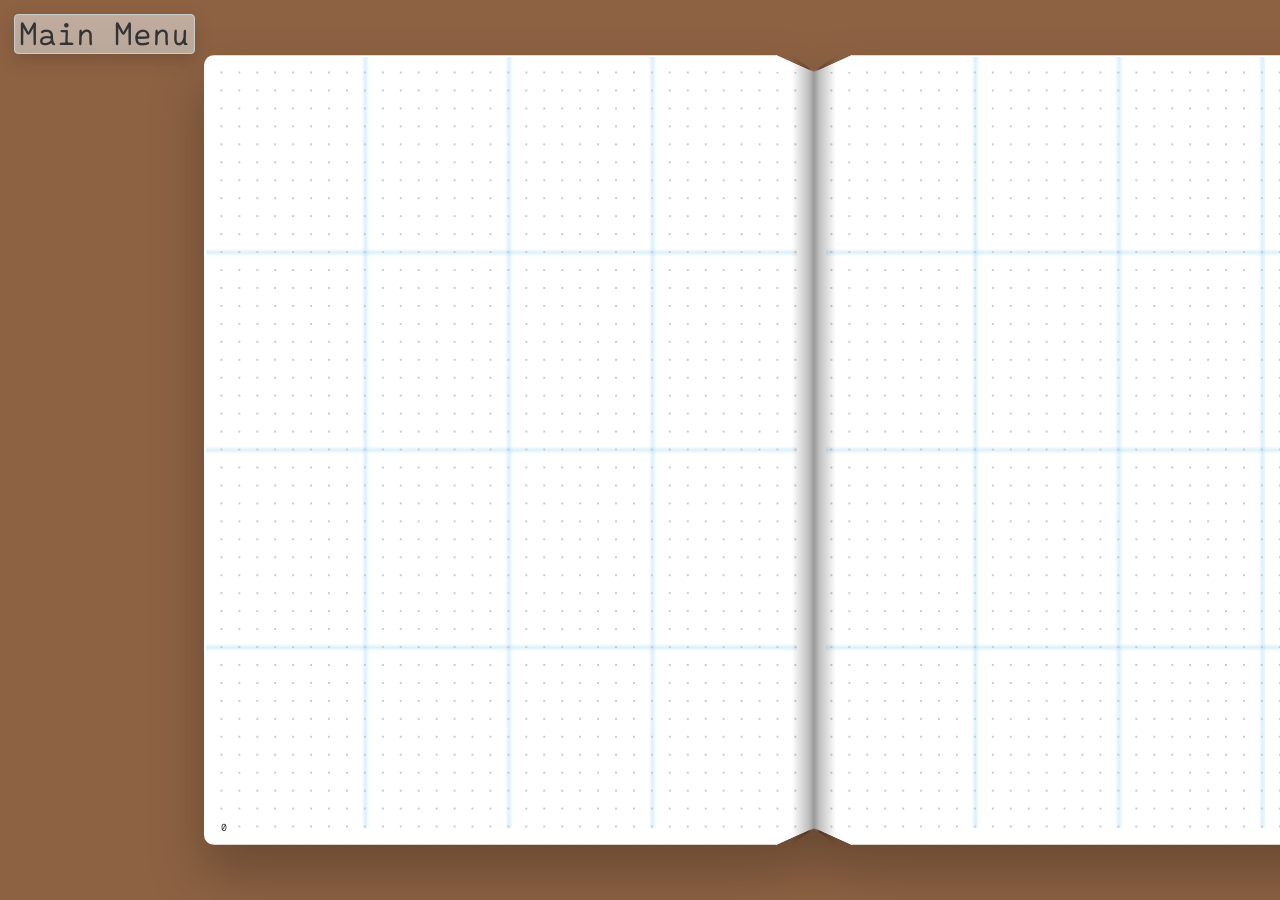
==== commit 5132a7ad: "returned color" ====
--- a/index.html
+++ b/index.html
@@ -10,7 +10,7 @@
       rel="stylesheet"
       href="https://fonts.googleapis.com/css2?family=Noto+Sans+Mono:wght@400;600&family=Bungee&family=Bungee+Outline&family=Bungee+Shade&family=Dancing+Script:wght@400..700&family=Caveat:wght@400..700&family=Miltonian&family=Permanent+Marker&family=Rock+Salt&family=Sedgwick+Ave+Display&family=Sofia+Sans+Extra+Condensed:ital,wght@0,1..1000;1,1..1000&display=swap"
     />
-    <link rel="stylesheet" href="style.css?v=planner-storage-544" />
+    <link rel="stylesheet" href="style.css?v=planner-storage-547" />
   </head>
   <body>
     <main class="planner-desk">
@@ -316,34 +316,36 @@
 
               <div class="page-panel-actions">
                 <span class="page-panel-actions-title">Page Actions</span>
-                <button
-                  class="control-action-button"
-                  type="button"
-                  data-insert-page
-                >
-                  Insert Page
-                </button>
-                <button
-                  class="control-action-button"
-                  type="button"
-                  data-delete-page
-                >
-                  Delete Page
-                </button>
-                <button
-                  class="control-action-button"
-                  type="button"
-                  data-clear-page
-                >
-                  Empty Page
-                </button>
-                <button
-                  class="control-action-button"
-                  type="button"
-                  data-clear-book
-                >
-                  Empty Book
-                </button>
+                <div class="page-panel-action-buttons">
+                  <button
+                    class="control-action-button"
+                    type="button"
+                    data-insert-page
+                  >
+                    Insert Page
+                  </button>
+                  <button
+                    class="control-action-button"
+                    type="button"
+                    data-delete-page
+                  >
+                    Delete Page
+                  </button>
+                  <button
+                    class="control-action-button"
+                    type="button"
+                    data-clear-page
+                  >
+                    Empty Page
+                  </button>
+                  <button
+                    class="control-action-button"
+                    type="button"
+                    data-clear-book
+                  >
+                    Empty Book
+                  </button>
+                </div>
                 <span
                   class="page-count-status"
                   data-page-count-status
@@ -665,9 +667,9 @@
     <script src="config.js?v=planner-storage-219"></script>
     <script src="ui.js?v=planner-storage-242"></script>
     <script src="widgets-calendars.js?v=planner-storage-106"></script>
-    <script src="widgets.js?v=planner-storage-418"></script>
+    <script src="widgets.js?v=planner-storage-419"></script>
     <script src="storage.js?v=planner-storage-62"></script>
     <script src="controls.js?v=planner-storage-215"></script>
-    <script src="app.js?v=planner-storage-313"></script>
+    <script src="app.js?v=planner-storage-314"></script>
   </body>
 </html>
--- a/style.css
+++ b/style.css
@@ -95,7 +95,7 @@
   --arrow-control-fill: var(--tint-50);
   --arrow-active-fill: var(--color-gray3);
   --arrow-border: var(--border-sm) solid var(--color-gray4);
-  --widget-box-fill: var(--sticker-fill, var(--color-white));
+  --widget-box-fill: var(--sticker-fill, var(--tint-50));
   --calendar-tint-alpha: 0.25;
   --calendar-shaded-overlay: var(--tint-50);
   --calendar-tint: var(--calendar-shaded-overlay);
@@ -171,7 +171,7 @@
   --spread-page-shift: 0px;
   --page-left-shift: 0px;
   --page-right-shift: 0px;
-  --menu-fill: var(--color-white);
+  --menu-fill: var(--tint-50);
   --notebook-layout-width: 132vw;
 
   --notebook-width: 1220px;
@@ -2631,8 +2631,7 @@
   padding: var(--menu-gap);
 }
 
-.add-panel-actions,
-.page-panel-actions {
+.add-panel-actions {
   grid-column: 1 / -1;
   width: 100%;
   display: grid;
@@ -2643,23 +2642,37 @@
 }
 
 .page-panel-actions {
-  padding-top: var(--menu-gap);
-}
-
-.add-panel-actions {
+  grid-column: 1 / -1;
+  width: 100%;
+  display: grid;
+  grid-template-columns: var(--menu-label-width) minmax(0, 1fr);
+  align-items: center;
+  gap: var(--menu-gap);
   margin-top: var(--menu-gap);
 }
 
 .page-panel-actions-title {
-  grid-column: 1 / -1;
+  grid-column: 1;
   color: var(--color-gray1);
   font: 400 var(--font-size-sm) var(--font-noto-sans-mono);
   line-height: 1.1;
   text-align: left;
 }
 
+.page-panel-action-buttons {
+  grid-column: 2;
+  display: grid;
+  grid-template-columns: repeat(2, minmax(0, 1fr));
+  gap: var(--menu-gap);
+  min-width: 0;
+}
+
+.page-panel-action-buttons .control-action-button {
+  min-width: 0;
+}
+
 .page-count-status {
-  grid-column: 1 / -1;
+  grid-column: 2;
   justify-self: center;
   color: var(--color-gray2);
   font: 400 var(--font-size-sm) var(--font-noto-sans-mono);
@@ -5987,7 +6000,7 @@
   padding: var(--menu-gap);
   border: var(--menu-border);
   border-radius: var(--menu-radius);
-  background: var(--color-white);
+  background: var(--menu-fill);
   color: var(--color-gray1);
   font-family: var(--font-annotation-mono);
   filter: drop-shadow(0 8px 12px var(--shade-25));
@@ -6004,7 +6017,7 @@
   width: auto;
   min-width: 0;
   grid-template-rows: auto;
-  background: var(--color-white);
+  background: var(--menu-fill);
   filter: drop-shadow(0 6px 8px var(--shade-25));
 }
 
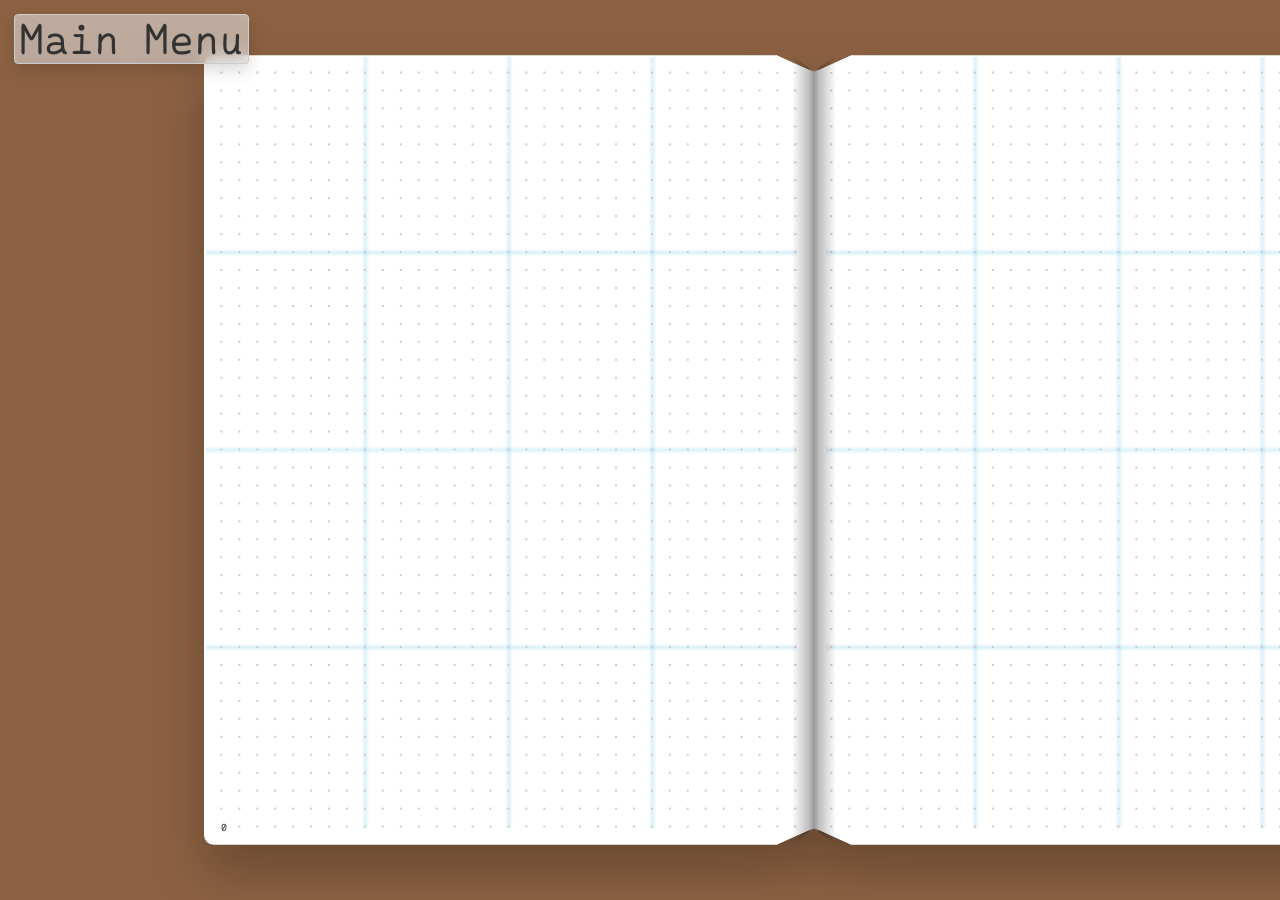
==== commit 97d4159e: "removed "NOTE:"" ====
--- a/index.html
+++ b/index.html
@@ -10,7 +10,14 @@
       rel="stylesheet"
       href="https://fonts.googleapis.com/css2?family=Noto+Sans+Mono:wght@400;600&family=Bungee&family=Bungee+Outline&family=Bungee+Shade&family=Dancing+Script:wght@400..700&family=Caveat:wght@400..700&family=Miltonian&family=Permanent+Marker&family=Rock+Salt&family=Sedgwick+Ave+Display&family=Sofia+Sans+Extra+Condensed:ital,wght@0,1..1000;1,1..1000&display=swap"
     />
-    <link rel="stylesheet" href="style.css?v=planner-storage-547" />
+    <link rel="stylesheet" href="style.css?v=student-cleanup-1" />
+    <link rel="stylesheet" href="styles-controls.css?v=student-cleanup-1" />
+    <link rel="stylesheet" href="styles-notebook.css?v=student-cleanup-1" />
+    <link rel="stylesheet" href="styles-widgets.css?v=student-cleanup-1" />
+    <link rel="stylesheet" href="styles-calendars.css?v=student-cleanup-1" />
+    <link rel="stylesheet" href="styles-selection.css?v=student-cleanup-1" />
+    <link rel="stylesheet" href="styles-menu.css?v=student-cleanup-1" />
+    <link rel="stylesheet" href="styles-print.css?v=student-cleanup-1" />
   </head>
   <body>
     <main class="planner-desk">
@@ -218,9 +225,7 @@
                 <span>Paper</span>
                 <select class="native-select" data-setting="paper">
                   <option value="letter">Letter (8.5 x 11 in)</option>
-                  <option value="half-letter">
-                    Half Letter (5.5 x 8.5 in)
-                  </option>
+                  <option value="half-letter">Half Letter (5.5 x 8.5 in)</option>
                 </select>
                 <div class="control-choice-group" aria-label="Paper">
                   <label class="control-choice">
@@ -330,13 +335,6 @@
                     data-delete-page
                   >
                     Delete Page
-                  </button>
-                  <button
-                    class="control-action-button"
-                    type="button"
-                    data-clear-page
-                  >
-                    Empty Page
                   </button>
                   <button
                     class="control-action-button"
@@ -664,12 +662,29 @@
       </div>
     </main>
 
-    <script src="config.js?v=planner-storage-219"></script>
-    <script src="ui.js?v=planner-storage-242"></script>
-    <script src="widgets-calendars.js?v=planner-storage-106"></script>
-    <script src="widgets.js?v=planner-storage-419"></script>
+    <script src="config.js?v=planner-storage-221"></script>
+    <script src="ui.js?v=student-cleanup-1"></script>
+    <script src="ui-sections.js?v=student-cleanup-1"></script>
+    <script src="ui-settings.js?v=student-cleanup-1"></script>
+    <script src="widgets-calendars.js?v=student-cleanup-1"></script>
+    <script src="calendar-dates.js?v=student-cleanup-1"></script>
+    <script src="calendar-layout.js?v=student-cleanup-1"></script>
+    <script src="calendar-render.js?v=student-cleanup-1"></script>
+    <script src="calendar-controls.js?v=student-cleanup-1"></script>
+    <script src="widgets.js?v=student-cleanup-2"></script>
+    <script src="widget-layout.js?v=student-cleanup-1"></script>
+    <script src="widget-text.js?v=student-cleanup-1"></script>
+    <script src="widget-selection.js?v=student-cleanup-1"></script>
+    <script src="widget-drag.js?v=student-cleanup-1"></script>
+    <script src="widget-create.js?v=student-cleanup-2"></script>
+    <script src="widget-clipboard.js?v=student-cleanup-1"></script>
+    <script src="widget-drop.js?v=student-cleanup-1"></script>
     <script src="storage.js?v=planner-storage-62"></script>
-    <script src="controls.js?v=planner-storage-215"></script>
-    <script src="app.js?v=planner-storage-314"></script>
+    <script src="controls.js?v=planner-storage-216"></script>
+    <script src="app.js?v=student-cleanup-2"></script>
+    <script src="app-paper.js?v=student-cleanup-1"></script>
+    <script src="app-navigation.js?v=student-cleanup-1"></script>
+    <script src="app-notebook.js?v=student-cleanup-1"></script>
+    <script src="app-start.js?v=student-cleanup-2"></script>
   </body>
 </html>
--- a/style.css
+++ b/style.css
@@ -7,7 +7,7 @@
 }
 
 :root {
-  /* NOTE: Basic Colors */
+  /* Basic Colors */
   --color-black: #000;
   --color-gray1: #333;
   --color-gray2: #666;
@@ -15,22 +15,22 @@
   --color-gray4: #ccc;
   --color-white: #fff;
   --color-rainbow: #f00;
-  --accent-ring: var(--color-gray3);
-  --accent-ring-soft: var(--color-gray4);
-  --accent-ring-strong: var(--color-gray2);
-  --selection-fill: var(--color-gray4);
-
-  /* NOTE: Transparent Black Overlays */
+  --accent-ring: var(--color-rainbow);
+  --accent-ring-soft: var(--color-rainbow);
+  --accent-ring-strong: var(--color-rainbow);
+  --selection-fill: var(--color-rainbow);
+
+  /* Transparent Black Overlays */
   --shade-25: rgba(0, 0, 0, 0.25);
   --shade-50: rgba(0, 0, 0, 0.5);
   --shade-75: rgba(0, 0, 0, 0.75);
 
-  /* NOTE: Transparent White Overlays */
+  /* Transparent White Overlays */
   --tint-25: rgba(255, 255, 255, 0.25);
   --tint-50: rgba(255, 255, 255, 0.5);
   --tint-75: rgba(255, 255, 255, 0.75);
 
-  /* NOTE: Rainbow Swatch Colors */
+  /* Rainbow Swatch Colors */
   --color-red: #f00;
   --color-orange: #f40;
   --color-amber: #f80;
@@ -44,9 +44,9 @@
   --color-purple: #80f;
   --color-magenta: #f0f;
 
-  /* NOTE: Shared Sizes, Fonts, And Layout Knobs */
-  --border-lg: 3px;
-  --border-md: 2px;
+  /* Shared Sizes, Fonts, And Layout Knobs */
+  --border-lg: 5px;
+  --border-md: 3px;
   --border-sm: 1px;
   --border-radius: 10px;
   --font-noto-sans-mono: "Noto Sans Mono", monospace;
@@ -63,11 +63,11 @@
   --font-sofia-sans-ec: "Sofia Sans Extra Condensed", sans-serif;
   --font-symbol:
     "Segoe UI Symbol", "Noto Sans Symbols 2", "Noto Sans Symbols", sans-serif;
-  --font-size-3x: 120px;
-  --font-size-2x: 90px;
+  --font-size-3x: 100px;
+  --font-size-2x: 80px;
   --font-size-1x: 60px;
-  --font-size-lg: 30px;
-  --font-size-md: 15px;
+  --font-size-lg: 40px;
+  --font-size-md: 20px;
   --font-size-sm: 10px;
   --menu-control-size: 24px;
   --menu-gap: 4px;
@@ -95,20 +95,21 @@
   --arrow-control-fill: var(--tint-50);
   --arrow-active-fill: var(--color-gray3);
   --arrow-border: var(--border-sm) solid var(--color-gray4);
-  --widget-box-fill: var(--sticker-fill, var(--tint-50));
+  --widget-box-fill: var(--sticker-fill, var(--color-white));
+  --widget-accent-fill: var(--color-gray4);
   --calendar-tint-alpha: 0.25;
-  --calendar-shaded-overlay: var(--tint-50);
-  --calendar-tint: var(--calendar-shaded-overlay);
-  --calendar-weekday-header-tint: var(--calendar-shaded-overlay);
+  --calendar-shaded-overlay: var(--widget-accent-fill);
+  --calendar-tint: var(--tint-50);
+  --calendar-weekday-header-tint: var(--tint-50);
   --calendar-tint-background:
     linear-gradient(var(--calendar-tint), var(--calendar-tint)),
-    var(--widget-box-fill);
+    var(--calendar-shaded-overlay);
   --calendar-weekday-header-background:
     linear-gradient(
       var(--calendar-weekday-header-tint),
       var(--calendar-weekday-header-tint)
     ),
-    var(--sticker-fill-opaque, var(--widget-box-fill));
+    var(--calendar-shaded-overlay);
   --desk: var(--color-white);
   --desk-image: none;
   --desk-size: auto;
@@ -207,7 +208,7 @@
   box-sizing: border-box;
 }
 
-/* NOTE: Whole App Page And Desk Background */
+/* Whole App Page And Desk Background */
 html,
 body {
   margin: 0;
@@ -247,7 +248,7 @@
   min-height: 100vh;
   display: grid;
   place-items: center;
-  padding: clamp(8px, 2vw, 28px); /* NOTE: page padding */
+  padding: clamp(8px, 2vw, 28px); /* page padding */
   background: var(--desk-image), var(--desk);
   background-size: var(--desk-size), auto;
   background-position:
@@ -266,6479 +267,3 @@
   justify-items: center;
   gap: 18px;
 }
-
-/* NOTE: Floating Control Panel */
-.control-panel {
-  position: absolute;
-  z-index: 200;
-  left: 50%;
-  bottom: 0;
-  --control-panel-anchor-left: 14px;
-  --control-panel-anchor-top: 112px;
-  width: min(600px, calc(100vw - 32px)) !important;
-  inline-size: min(600px, calc(100vw - 32px)) !important;
-  max-width: calc(100vw - 32px) !important;
-  height: min(68vh, var(--notebook-height));
-  max-height: min(68vh, var(--notebook-height));
-  min-height: min(300px, var(--notebook-height));
-  min-width: min(600px, calc(100vw - 32px)) !important;
-  display: grid;
-  grid-template-columns: 1fr;
-  grid-template-rows: auto auto minmax(0, 1fr);
-  align-content: stretch;
-  gap: 0;
-  padding: 0;
-  border: 0;
-  background: transparent;
-  filter: drop-shadow(0 12px 12px var(--shade-25));
-  transform: translate(-50%, calc(100% - 34px));
-  transition: transform 220ms ease;
-  --active-controls-color: var(--menu-fill);
-}
-
-.control-panel.is-open {
-  transform: translate(-50%, 0);
-}
-
-.zoom-toast {
-  position: absolute;
-  z-index: 230;
-  left: 50%;
-  top: 50%;
-  min-width: 64px;
-  padding: 7px 12px;
-  border: var(--menu-border);
-  border-radius: 999px;
-  background: var(--color-white);
-  color: var(--color-gray1);
-  font: 400 var(--font-size-sm) var(--font-noto-sans-mono);
-  opacity: 0;
-  pointer-events: none;
-  text-align: center;
-  transform: translate(-50%, calc(-50% - 8px));
-  transition:
-    opacity 160ms ease,
-    transform 160ms ease;
-}
-
-.zoom-toast.is-visible {
-  opacity: 1;
-  transform: translate(-50%, -50%);
-}
-
-.hint-panel {
-  position: absolute;
-  z-index: 240;
-  top: 14px;
-  left: 14px;
-  display: grid;
-  gap: 4px;
-  width: max-content;
-  max-width: calc(100vw - 28px);
-  padding: 8px;
-  border: var(--menu-border);
-  border-radius: 7px;
-  background: var(--color-white);
-  color: var(--color-gray1);
-  pointer-events: none;
-  filter: drop-shadow(0 8px 12px var(--shade-25));
-  backdrop-filter: blur(8px);
-}
-
-.hint-panel[hidden] {
-  display: none;
-}
-
-.title {
-  padding: 0 0 6px;
-  border-bottom: var(--menu-border);
-  color: var(--color-gray1);
-  font: 700 var(--font-size-md) var(--font-noto-sans-mono);
-  line-height: 1.1;
-  text-align: center;
-  text-decoration: none;
-}
-
-.subtitle {
-  padding: 0 0 6px;
-  border-bottom: var(--menu-border);
-  color: var(--color-gray1);
-  font: 400 var(--font-size-sm) var(--font-noto-sans-mono);
-  line-height: 1.1;
-  text-align: center;
-}
-
-.hint-coordinates {
-  padding: 4px 6px;
-  border: var(--menu-border);
-  border-radius: 5px;
-  background: var(--color-white);
-  color: var(--color-gray1);
-  font: 700 var(--font-size-sm) var(--font-noto-sans-mono);
-  line-height: 1;
-  transition: opacity 160ms ease;
-}
-
-.hint-coordinates.is-idle {
-  opacity: 0.42;
-}
-
-.hint-row {
-  display: grid;
-  grid-template-columns: max-content max-content;
-  align-items: center;
-  gap: 7px;
-  min-width: 0;
-}
-
-.hint-key {
-  display: inline-grid;
-  place-items: center;
-  min-width: 36px;
-  min-height: 22px;
-  padding: 3px 6px;
-  border: var(--menu-border);
-  border-radius: 5px;
-  background: var(--color-white);
-  font: 700 var(--font-size-sm) var(--font-noto-sans-mono);
-  line-height: 1;
-  white-space: nowrap;
-}
-
-.hint-action {
-  min-width: 0;
-  font: 400 var(--font-size-sm) var(--font-noto-sans-mono);
-  line-height: 1.15;
-  white-space: nowrap;
-}
-
-.page-grid-cursor {
-  position: absolute;
-  left: 0;
-  top: 0;
-  z-index: 32;
-  width: 18px;
-  height: 18px;
-  border: 0;
-  box-shadow: none;
-  pointer-events: none;
-  opacity: 0;
-  transform-origin: top left;
-  transition: opacity 120ms ease;
-}
-
-.page-grid-cursor.is-visible {
-  opacity: 1;
-}
-
-.page-grid-cursor.is-idle {
-  opacity: 0.34;
-}
-
-.page-grid-cursor::before,
-.page-grid-cursor::after {
-  content: "";
-  position: absolute;
-}
-
-.page-grid-cursor::before {
-  left: -2px;
-  top: -2px;
-  width: 24px;
-  height: 24px;
-  background: var(--color-rainbow);
-  filter: drop-shadow(0 0 1px var(--tint-75))
-    drop-shadow(0 0 5px var(--color-rainbow));
-  mask: url("images/cursor/highlight-mouse-cursor.svg") center / contain
-    no-repeat;
-  -webkit-mask: url("images/cursor/highlight-mouse-cursor.svg") center / contain
-    no-repeat;
-}
-
-.page-grid-cursor::after {
-  display: none;
-}
-
-/* NOTE: Top Tabs Inside The Control Panel */
-.control-panel-tabs {
-  display: flex;
-  align-items: end;
-  gap: 0;
-  width: 100%;
-  min-width: min(600px, calc(100vw - 32px));
-  justify-content: center;
-  margin-bottom: -1px;
-  overflow: visible;
-}
-
-.control-panel-tab {
-  position: relative;
-  width: 100px;
-  min-width: 100px;
-  min-height: 34px;
-  padding: 4px 5px 5px;
-  display: grid;
-  grid-template-columns: 0 minmax(0, 1fr) 0;
-  align-items: center;
-  justify-items: center;
-  gap: 0;
-  border: var(--menu-border);
-  border-radius: 7px 7px 0 0;
-  border-bottom-color: var(--menu-control-border-color);
-  background: var(--active-controls-color);
-  color: var(--color-gray1);
-  cursor: pointer;
-  font: 400 var(--font-size-sm) var(--font-noto-sans-mono);
-  line-height: 1.1;
-  overflow: hidden;
-  text-align: center;
-}
-
-.control-panel-tab[aria-selected="true"] {
-  width: 100px;
-  min-width: 100px;
-  grid-template-columns: 0 minmax(0, 1fr) 0;
-  cursor: pointer;
-}
-
-.control-panel:not(.is-open) .control-panel-tab[aria-selected="true"] {
-  width: 100px;
-  min-width: 100px;
-  grid-template-columns: 0 minmax(0, 1fr) 0;
-}
-
-.control-panel-tab-label {
-  min-width: 0;
-}
-
-.control-panel-tab-step {
-  display: grid;
-  place-items: center;
-  width: 0;
-  height: 100%;
-  color: var(--arrow-color);
-  cursor: pointer;
-  font-size: 0;
-  line-height: 1;
-  overflow: hidden;
-  opacity: 0;
-  pointer-events: none;
-}
-
-.control-panel-tab-step::before,
-.palette-matrix-toggle::before {
-  content: "";
-  display: block;
-  width: 18px;
-  height: 18px;
-  background: currentColor;
-  -webkit-mask: var(--panel-arrow-right-icon) center / contain no-repeat;
-  mask: var(--panel-arrow-right-icon) center / contain no-repeat;
-}
-
-.control-panel-tab-step-prev::before {
-  -webkit-mask-image: var(--panel-arrow-left-icon);
-  mask-image: var(--panel-arrow-left-icon);
-}
-
-.control-panel-tab[aria-selected="true"] .control-panel-tab-step,
-.control-panel:not(.is-open) .control-panel-tab-step {
-  width: 0;
-  opacity: 0;
-  pointer-events: none;
-}
-
-.control-panel-tab-step[aria-disabled="true"] {
-  color: var(--color-gray4);
-  cursor: default;
-  opacity: 0.35;
-  pointer-events: none;
-}
-
-.control-panel-tab-step-prev {
-}
-
-.control-panel-tab-step-next {
-}
-
-.control-panel.is-resize-ns,
-.control-panel.is-resizing {
-  cursor: ns-resize;
-}
-
-.control-panel-tab + .control-panel-tab {
-  margin-left: 0;
-}
-
-.control-panel.is-open .control-panel-tab.is-active,
-.control-panel.is-open .control-panel-tab[aria-selected="true"] {
-  z-index: 1;
-  border-bottom-color: transparent;
-  color: var(--color-gray1);
-}
-
-.control-panel-tab:focus-visible,
-.control-panel-tab-step:focus-visible {
-  outline: var(--border-md) solid var(--color-gray3);
-  outline-offset: -3px;
-}
-
-.control-panel-tab:disabled,
-.control-panel-tab[aria-disabled="true"] {
-  color: var(--color-gray3);
-  background: var(--menu-control-fill);
-  cursor: not-allowed;
-  opacity: 0.62;
-}
-
-.control-panel-tab[data-control-panel-tab^="object-"]:disabled {
-  display: none;
-}
-
-.control-panel-page {
-  display: grid;
-  align-content: start;
-  gap: var(--menu-gap);
-  width: 100%;
-  min-width: min(600px, calc(100vw - 32px));
-  max-width: calc(100vw - 32px);
-  height: 100%;
-  min-height: 0;
-  overflow-x: hidden;
-  overflow-y: auto;
-  padding: var(--menu-gap);
-  border: var(--menu-border);
-  border-radius: var(--menu-radius);
-  background: var(--active-controls-color);
-  backdrop-filter: blur(8px);
-}
-
-.control-object-shell {
-  grid-column: 1 / -1;
-}
-
-.control-object-shell {
-  display: grid;
-  gap: var(--menu-gap);
-  min-height: 210px;
-}
-
-.object-control-panel-page {
-  min-height: 260px;
-}
-
-.control-object-shell.is-inactive {
-  place-items: center;
-  border: var(--menu-border);
-  border-radius: var(--menu-radius);
-  color: var(--color-gray3);
-}
-
-.control-object-empty {
-  color: var(--color-gray3);
-  font: 400 var(--font-size-sm) var(--font-noto-sans-mono);
-  line-height: 1.1;
-}
-
-.control-panel-page[hidden] {
-  display: none;
-}
-
-.main-menu-panel {
-  grid-template-columns: 1fr;
-}
-
-.notebook-panel {
-  gap: var(--menu-gap);
-}
-
-.notebook-panel > .keyboard-control-section + .keyboard-control-section {
-  margin-top: 0;
-}
-
-.control-section {
-  display: grid;
-  gap: var(--menu-gap);
-  min-width: 0;
-}
-
-.control-panel-page.is-sectioned-panel,
-.widget-panel-page.is-sectioned-panel {
-  grid-template-columns: repeat(var(--control-section-count, 1), max-content);
-  justify-content: center;
-}
-
-.control-panel-page.is-sectioned-panel > .control-section,
-.widget-panel-page.is-sectioned-panel > .control-section {
-  display: contents;
-}
-
-.control-section-button {
-  position: relative;
-  display: flex;
-  align-items: center;
-  justify-content: center;
-  width: calc(var(--color-swatch-size) * var(--section-button-units, 1));
-  min-width: var(--menu-control-size);
-  height: var(--menu-control-size);
-  min-height: 0;
-  padding: 0 var(--menu-gap);
-  border: var(--menu-border);
-  border-radius: var(--menu-radius);
-  background: var(--menu-control-fill);
-  color: var(--color-gray1);
-  cursor: pointer;
-  font: 400 var(--font-size-sm) var(--font-noto-sans-mono);
-  line-height: 1.1;
-  text-align: center;
-  overflow: hidden;
-}
-
-.control-panel-page.is-sectioned-panel
-  > .control-section
-  > .control-section-button,
-.widget-panel-page.is-sectioned-panel
-  > .control-section
-  > .control-section-button {
-  grid-row: 1;
-}
-
-.control-section.is-open > .control-section-button {
-  border-color: var(--menu-control-border-color);
-  background: var(--active-controls-color);
-}
-
-.control-section-body {
-  display: grid;
-  align-content: start;
-  gap: var(--menu-row-gap);
-  grid-column: 1 / -1;
-  grid-row: 2;
-  min-width: 0;
-  padding: var(--menu-gap);
-  border: var(--menu-border);
-  border-radius: var(--menu-radius);
-  background: var(--color-white);
-}
-
-.control-section-body > .control-field > span:first-child,
-.control-section-body > .palette-preview > .palette-preview-label {
-  display: none;
-}
-
-.control-section-body[hidden] {
-  display: none;
-}
-
-.control-section:not(.is-open) > .control-section-body {
-  display: none !important;
-}
-
-.keyboard-control-section {
-  display: grid;
-  position: relative;
-  gap: var(--menu-row-gap);
-  padding: var(--menu-gap);
-  border: var(--menu-border);
-  border-radius: var(--menu-radius);
-  background: var(--color-white);
-}
-
-.keyboard-control-section + .keyboard-control-section {
-  margin-top: var(--menu-gap);
-}
-
-.keyboard-control-section + .keyboard-control-section::before {
-  content: "";
-  position: absolute;
-  top: calc(var(--menu-gap) * -1);
-  left: 0;
-  right: 0;
-  border-top: var(--menu-divider);
-}
-
-.defaults-section {
-  align-content: start;
-}
-
-.dates-defaults-section .keyboard-control-title {
-  padding-bottom: var(--menu-gap);
-}
-
-.dates-defaults-section .widget-panel-row {
-  padding: 0;
-  border: 0;
-  border-radius: 0;
-  background: transparent;
-  grid-template-columns: var(--menu-label-width) minmax(0, 1fr);
-  align-items: center;
-  gap: var(--menu-gap);
-}
-
-.dates-defaults-section .widget-panel-title {
-  grid-column: auto;
-}
-
-.dates-defaults-section .widget-panel-row .custom-select,
-.dates-defaults-section .widget-panel-row .button-select,
-.dates-defaults-section .date-order-picker {
-  grid-column: 2;
-  justify-self: stretch;
-  width: 100%;
-}
-
-.date-order-control {
-  display: grid;
-  grid-template-columns: var(--menu-label-width) minmax(0, 1fr);
-  align-items: center;
-  gap: var(--menu-gap);
-}
-
-.date-order-picker {
-  display: grid;
-  grid-template-columns: repeat(4, minmax(0, 1fr));
-  gap: var(--menu-gap);
-}
-
-.date-format-defaults {
-  display: grid;
-  grid-template-columns: var(--menu-label-width) minmax(0, 1fr);
-  align-items: center;
-  gap: var(--menu-gap);
-}
-
-.date-format-defaults .control-choice-group {
-  grid-template-columns: repeat(2, minmax(0, 1fr));
-}
-
-.notebook-defaults-section .control-field,
-.notebook-defaults-section .palette-preview {
-  display: grid;
-  grid-template-columns: var(--menu-label-width) minmax(0, 1fr);
-  align-items: center;
-  gap: var(--menu-gap);
-}
-
-.notebook-defaults-section .control-field > .control-choice-group,
-.notebook-defaults-section .control-field > .guide-controls,
-.notebook-defaults-section .control-field > .custom-select,
-.notebook-defaults-section .control-field > .button-select,
-.notebook-defaults-section .palette-preview > .custom-select,
-.notebook-defaults-section .palette-preview > .button-select,
-.notebook-defaults-section .palette-preview > .palette-swatches {
-  grid-column: 2;
-}
-
-.notebook-defaults-section .control-field > .control-choice-group,
-.notebook-defaults-section .guide-controls {
-  grid-template-columns: repeat(2, minmax(0, 1fr));
-}
-
-.notebook-defaults-section .palette-preview > .palette-swatches {
-  padding: 0;
-  border: 0;
-  background: transparent;
-}
-
-.date-order-chip {
-  min-height: var(--menu-control-size);
-  padding: 0 var(--menu-gap);
-  border: var(--menu-border);
-  border-radius: var(--menu-radius);
-  background: var(--color-white);
-  color: var(--color-gray1);
-  cursor: grab;
-  font: 400 var(--font-size-sm) var(--font-noto-sans-mono);
-  line-height: 1.1;
-  text-align: center;
-}
-
-.date-order-chip:active,
-.date-order-chip.is-dragging {
-  cursor: grabbing;
-}
-
-.date-order-chip.is-drop-target {
-  background: var(--color-gray4);
-  outline: var(--border-sm) solid var(--active-selection-color);
-  outline-offset: 1px;
-}
-
-.keyboard-control-title {
-  margin: 0;
-  color: var(--color-gray1);
-  font: 700 var(--font-size-sm) var(--font-noto-sans-mono);
-  line-height: 1.1;
-}
-
-.keyboard-control-list {
-  display: grid;
-  grid-template-columns: max-content minmax(0, 1fr);
-  align-items: center;
-  gap: var(--menu-gap);
-  margin: 0;
-}
-
-.keyboard-control-list dt,
-.keyboard-control-list dd {
-  margin: 0;
-  min-width: 0;
-}
-
-.keyboard-control-list dd {
-  color: var(--color-gray1);
-  font: 400 var(--font-size-sm) var(--font-noto-sans-mono);
-  line-height: 1.2;
-}
-
-.keyboard-control-key {
-  display: inline-grid;
-  place-items: center;
-  min-width: 32px;
-  min-height: 24px;
-  padding: 0 var(--menu-gap);
-  border: var(--menu-border);
-  border-radius: var(--menu-radius);
-  background: var(--color-white);
-  color: var(--color-gray1);
-  font: 700 var(--font-size-sm) var(--font-noto-sans-mono);
-  line-height: 1;
-  white-space: nowrap;
-}
-
-/* NOTE: Form Fields, Choices, And Drop-Down Menus */
-.control-panel label,
-.control-field,
-.guide-controls {
-  display: grid;
-  gap: var(--menu-gap);
-  color: var(--color-gray1);
-  font: 400 var(--font-size-sm) var(--font-noto-sans-mono);
-}
-
-.control-panel select {
-  min-width: 0;
-  min-height: var(--menu-control-size);
-  padding: 0 var(--menu-control-size);
-  border: var(--menu-border);
-  border-radius: var(--menu-radius);
-  appearance: none;
-  background:
-    linear-gradient(45deg, transparent 50%, var(--color-gray2) 50%)
-      calc(100% - 14px) 50% / 5px 5px no-repeat,
-    linear-gradient(135deg, var(--color-gray2) 50%, transparent 50%)
-      calc(100% - 9px) 50% / 5px 5px no-repeat,
-    var(--menu-control-fill);
-  color: var(--color-gray1);
-  font: 400 var(--font-size-sm) var(--font-noto-sans-mono);
-  text-align: center;
-  text-align-last: center;
-}
-
-.control-choice-group {
-  display: grid;
-  grid-template-columns: repeat(auto-fit, minmax(92px, 1fr));
-  gap: var(--menu-gap);
-}
-
-.guide-controls {
-  display: grid;
-  grid-template-columns: repeat(2, minmax(0, 1fr));
-  gap: var(--menu-gap);
-}
-
-.control-choice-group[aria-label="Desk"] {
-  grid-template-columns: repeat(auto-fit, minmax(92px, 1fr));
-}
-
-.control-choice {
-  position: relative;
-  min-height: var(--menu-control-size);
-  display: flex;
-  align-items: center;
-  justify-content: center;
-  gap: var(--menu-gap);
-  padding: 0 var(--menu-gap);
-  border: var(--menu-border);
-  border-radius: var(--menu-radius);
-  background: var(--menu-control-fill);
-  color: var(--color-gray1);
-  cursor: pointer;
-  font: 400 var(--font-size-sm) var(--font-noto-sans-mono);
-  line-height: 1.1;
-  text-align: center;
-}
-
-.control-choice:has(input:checked) {
-  border-color: var(--menu-control-active-border-color);
-  background: var(--menu-control-active-fill);
-}
-
-.control-choice:hover {
-  background: var(--menu-control-active-fill);
-}
-
-.control-choice:focus,
-.control-choice:focus-visible {
-  outline: var(--border-md) solid var(--accent-ring);
-  outline-offset: 2px;
-}
-
-.control-panel-page button:focus,
-.control-panel-page button:focus-visible,
-.control-panel-page input:focus,
-.control-panel-page input:focus-visible,
-.control-panel-page textarea:focus,
-.control-panel-page textarea:focus-visible,
-.control-panel-page summary:focus,
-.control-panel-page summary:focus-visible,
-.control-panel-page [tabindex]:not([tabindex="-1"]):focus,
-.control-panel-page [tabindex]:not([tabindex="-1"]):focus-visible,
-.widget-panel-page button:focus,
-.widget-panel-page button:focus-visible,
-.widget-panel-page input:focus,
-.widget-panel-page input:focus-visible,
-.widget-panel-page textarea:focus,
-.widget-panel-page textarea:focus-visible,
-.widget-panel-page summary:focus,
-.widget-panel-page summary:focus-visible,
-.widget-panel-page [tabindex]:not([tabindex="-1"]):focus,
-.widget-panel-page [tabindex]:not([tabindex="-1"]):focus-visible {
-  outline: var(--border-md) solid var(--accent-ring);
-  outline-offset: 2px;
-}
-
-.control-panel-page .is-panel-keyboard-focus,
-.widget-panel-page .is-panel-keyboard-focus {
-  outline: var(--border-md) solid var(--accent-ring);
-  outline-offset: 2px;
-}
-
-.control-choice input {
-  position: absolute;
-  opacity: 0;
-  pointer-events: none;
-}
-
-.native-select {
-  display: none;
-}
-
-.custom-select {
-  position: relative;
-  gap: 0;
-  margin: 0;
-  padding: 0;
-  border: 0;
-}
-
-.custom-select summary {
-  display: flex;
-  align-items: center;
-  justify-content: center;
-  min-height: var(--menu-control-size);
-  padding: 0 var(--menu-control-size);
-  border: var(--menu-border);
-  border-radius: var(--menu-radius);
-  background:
-    linear-gradient(45deg, transparent 50%, var(--color-gray2) 50%)
-      calc(100% - 13px) 50% / 5px 5px no-repeat,
-    linear-gradient(135deg, var(--color-gray2) 50%, transparent 50%)
-      calc(100% - 8px) 50% / 5px 5px no-repeat,
-    var(--menu-control-fill);
-  color: var(--color-gray1);
-  cursor: pointer;
-  font: 400 var(--font-size-sm) var(--font-noto-sans-mono);
-  list-style: none;
-  overflow: hidden;
-  text-align: center;
-}
-
-.custom-select summary::-webkit-details-marker {
-  display: none;
-}
-
-.custom-select-options {
-  display: none;
-}
-
-.custom-select[open] {
-  z-index: 320;
-}
-
-.custom-select[open] .custom-select-options {
-  position: absolute;
-  top: calc(100% - 1px);
-  left: 0;
-  z-index: 330;
-  display: grid;
-  width: 100%;
-  max-height: var(--select-focus-options-height, 240px);
-  border-radius: 0 0 var(--menu-radius) var(--menu-radius);
-  background: var(--menu-fill);
-  filter: drop-shadow(0 8px 10px var(--shade-25));
-  overflow-y: auto;
-  overscroll-behavior: contain;
-  animation: select-options-slide 200ms ease both;
-}
-
-.custom-select[data-custom-select="font"][open] .custom-select-options,
-.custom-select[data-custom-select="text-font"][open] .custom-select-options {
-  max-height: calc(10 * var(--color-swatch-size));
-}
-
-.custom-select-option {
-  min-height: var(--menu-control-size);
-  padding: 0 var(--menu-gap);
-  border: var(--menu-border);
-  border-top: 0;
-  background: var(--menu-fill);
-  color: var(--color-gray1);
-  cursor: pointer;
-  font: 400 var(--font-size-sm) var(--font-noto-sans-mono);
-  text-align: center;
-}
-
-.custom-select-option:last-child {
-  border-radius: 0 0 var(--menu-radius) var(--menu-radius);
-}
-
-.button-select {
-  display: grid;
-  grid-template-columns: repeat(var(--button-select-count, 2), minmax(0, 1fr));
-  gap: var(--menu-gap);
-  min-width: 0;
-}
-
-.button-select-option {
-  min-width: 0;
-  min-height: var(--menu-control-size);
-  padding: 0 var(--menu-gap);
-  border: var(--menu-border);
-  border-radius: var(--menu-radius);
-  background: var(--menu-control-fill);
-  color: var(--color-gray1);
-  cursor: pointer;
-  font: 400 var(--font-size-sm) var(--font-noto-sans-mono);
-  line-height: 1;
-  text-align: center;
-}
-
-.button-select-option.is-selected {
-  border-color: var(--menu-control-active-border-color);
-  background: var(--menu-control-active-fill);
-}
-
-.widget-option-time-group .custom-select[open] .custom-select-options {
-  top: auto;
-  bottom: calc(100% - 1px);
-  border-radius: var(--menu-radius) var(--menu-radius) 0 0;
-  animation-name: select-options-slide-up;
-}
-
-.widget-option-time-group .custom-select[open] .custom-select-option {
-  border-top: var(--menu-border);
-  border-bottom: 0;
-}
-
-.widget-option-time-group
-  .custom-select[open]
-  .custom-select-option:first-child {
-  border-radius: var(--menu-radius) var(--menu-radius) 0 0;
-}
-
-.widget-option-time-group
-  .custom-select[open]
-  .custom-select-option:last-child {
-  border-radius: 0;
-}
-
-.color-panel-control {
-  display: grid;
-  gap: var(--menu-gap);
-  padding: var(--menu-gap);
-  border: var(--menu-border);
-  border-radius: var(--menu-radius);
-  background: var(--color-white);
-}
-
-.palette-preview {
-  display: grid;
-  gap: var(--menu-gap);
-  color: var(--color-gray1);
-  font: 400 var(--font-size-sm) var(--font-noto-sans-mono);
-}
-
-/* NOTE: Color Swatches, Hex Picker, And Color Matrix */
-.palette-preview .palette-swatches {
-  grid-template-columns: var(--color-swatch-size);
-  padding: var(--menu-gap);
-  border: var(--menu-border);
-  border-radius: var(--menu-radius);
-  background: var(--color-white);
-}
-
-.palette-preview-title {
-  color: var(--color-gray1);
-  font: 400 var(--font-size-sm) var(--font-noto-sans-mono);
-  line-height: 1.1;
-}
-
-.item-calendar-display-row {
-  position: relative;
-  display: grid;
-  grid-template-columns: repeat(
-    auto-fit,
-    minmax(calc(var(--color-swatch-size) * 2), 1fr)
-  );
-  gap: var(--menu-gap);
-  padding: var(--menu-gap);
-  border: 0;
-  border-radius: 0;
-  background: transparent;
-  overflow: visible;
-}
-
-.item-calendar-display-control {
-  position: relative;
-  display: grid;
-  gap: var(--menu-gap);
-  min-width: 0;
-  color: var(--color-gray1);
-  font: 400 var(--font-size-sm) var(--font-noto-sans-mono);
-  line-height: 1;
-}
-
-.widget-panel-mini-month .item-calendar-display-row,
-.widget-panel-full-month .item-calendar-display-row,
-.widget-panel-perpetual-calendar .item-calendar-display-row {
-  grid-template-columns: repeat(2, minmax(0, 1fr));
-}
-
-.widget-panel-weekly-view .item-calendar-display-row,
-.widget-panel-diary-view .item-calendar-display-row {
-  grid-template-columns: repeat(2, minmax(0, 1fr));
-}
-
-.palette-preview-row {
-  display: grid;
-  grid-template-columns: var(--menu-label-width) minmax(0, 1fr);
-  align-items: center;
-  gap: var(--menu-gap);
-}
-
-.palette-preview-label,
-.widget-panel-title {
-  color: var(--color-gray1);
-  font: 400 var(--font-size-sm) var(--font-noto-sans-mono);
-  line-height: 1;
-}
-
-.control-title-line {
-  display: block;
-}
-
-.palette-matrix-toggle {
-  position: relative;
-  display: block;
-  width: var(--color-swatch-size);
-  height: var(--color-swatch-size);
-  padding: 0;
-  border: var(--arrow-border);
-  border-radius: var(--menu-radius);
-  background: var(--arrow-control-fill);
-  color: var(--arrow-color);
-  cursor: pointer;
-  font-size: 0;
-  line-height: 0;
-}
-
-.palette-matrix-toggle::before {
-  position: absolute;
-  left: 50%;
-  top: 50%;
-  transform: translate(-50%, -50%);
-  transform-origin: center;
-}
-
-.palette-matrix-toggle[aria-expanded="true"]::before {
-  -webkit-mask-image: var(--panel-arrow-left-icon);
-  mask-image: var(--panel-arrow-left-icon);
-}
-
-.palette-matrix-toggle[aria-expanded="true"] {
-  background: var(--arrow-active-fill);
-  color: var(--arrow-active-color);
-}
-
-.palette-swatches,
-.color-panel-swatches {
-  display: grid;
-  grid-template-columns: var(--color-swatch-size);
-  gap: var(--menu-gap);
-  justify-content: start;
-  width: var(--color-swatch-size);
-  max-width: 100%;
-  min-width: 0;
-}
-
-.palette-preview .palette-swatches,
-.color-panel-control {
-  overflow: visible;
-}
-
-.palette-preview .custom-select {
-  width: 100%;
-}
-
-.paper-color-select,
-.accent-color-select {
-  display: none;
-}
-
-.palette-hex-button {
-  position: relative;
-  display: grid;
-  place-items: center;
-  width: var(--color-swatch-size);
-  height: var(--color-swatch-size);
-  padding: 0;
-  border: var(--border-sm) solid transparent;
-  border-radius: var(--menu-radius);
-  background:
-    linear-gradient(var(--tint-50), var(--tint-50))
-      padding-box,
-    linear-gradient(
-        45deg,
-        var(--color-red),
-        var(--color-orange),
-        var(--color-amber),
-        var(--color-gold),
-        var(--color-yellow),
-        var(--color-lime),
-        var(--color-green),
-        var(--color-sky),
-        var(--color-blue),
-        var(--color-violet),
-        var(--color-purple),
-        var(--color-magenta)
-      )
-      border-box;
-  color: var(--color-gray1);
-  cursor: pointer;
-  font: 400 var(--font-size-sm) var(--font-noto-sans-mono);
-  line-height: 1;
-  overflow: hidden;
-}
-
-[data-color-panel-hex] {
-  position: fixed;
-  z-index: 300;
-  display: grid;
-  grid-template-columns: repeat(4, var(--color-swatch-size));
-  gap: var(--menu-gap);
-  width: max-content;
-  padding: var(--menu-gap);
-  border: var(--menu-border);
-  border-radius: var(--menu-radius);
-  background: var(--menu-fill);
-  filter: drop-shadow(0 10px 12px var(--shade-25));
-}
-
-[data-color-panel-hex][hidden] {
-  display: none;
-}
-
-[data-color-panel-hex] label {
-  display: grid;
-  justify-items: center;
-  gap: var(--menu-gap);
-  min-width: 0;
-  outline: 0;
-  color: var(--color-gray1);
-  font: 400 var(--font-size-sm) var(--font-noto-sans-mono);
-  line-height: 1;
-}
-
-.color-panel-hex-swatch-cell {
-  display: grid;
-  grid-column: 1 / -1;
-}
-
-.color-panel-hex-hex-cell {
-  grid-column: 1 / -1;
-}
-
-[data-color-panel-hex] label > span:first-child {
-  display: block;
-  min-height: 10px;
-}
-
-[data-color-panel-hex] input,
-.color-panel-hex-preview {
-  display: grid;
-  place-items: center;
-  width: var(--color-swatch-size);
-  height: var(--color-swatch-size);
-  min-width: 0;
-  padding: 0;
-  border: var(--menu-border);
-  border-radius: var(--menu-radius);
-  background: var(--color-white);
-  color: var(--color-gray1);
-  font: 400 var(--font-size-sm) var(--font-noto-sans-mono);
-  line-height: 1;
-  text-align: center;
-}
-
-[data-color-panel-hex] input[readonly] {
-  caret-color: transparent;
-}
-
-[data-color-panel-hex] input.is-hex-cell-active {
-  outline: var(--border-md) solid var(--accent-ring);
-  outline-offset: 2px;
-}
-
-.color-panel-hex-swatch-cell .color-panel-hex-preview {
-  width: 100%;
-  justify-self: stretch;
-}
-
-.color-panel-hex-hex-cell input {
-  width: 100%;
-}
-
-[data-color-panel-hex] input::placeholder {
-  color: var(--color-gray3);
-}
-
-.color-panel-hex-preview {
-  background: var(--swatch);
-}
-
-.palette-swatch,
-.color-panel-swatch {
-  display: grid;
-  place-items: center;
-  min-width: 0;
-  width: var(--color-swatch-size);
-  height: var(--color-swatch-size);
-  border: var(--menu-border);
-  border-radius: var(--menu-radius);
-  background: var(--swatch);
-  color: var(--swatch-ink, var(--color-gray1));
-  font: 400 var(--font-size-sm) var(--font-noto-sans-mono);
-  line-height: var(--color-swatch-size);
-  text-align: center;
-  padding: 0;
-  overflow: hidden;
-}
-
-.palette-swatch.is-clear,
-.color-panel-swatch.is-clear {
-  background:
-    linear-gradient(
-      135deg,
-      transparent calc(50% - 1px),
-      var(--color-gray4) calc(50% - 1px) calc(50% + 1px),
-      transparent calc(50% + 1px)
-    ),
-    var(--color-white);
-}
-
-.palette-hex-button.palette-swatch,
-.palette-hex-button.color-panel-swatch {
-  border: var(--border-sm) solid transparent;
-  background:
-    linear-gradient(var(--color-white), var(--color-white)) padding-box,
-    linear-gradient(
-        135deg,
-        var(--color-red),
-        var(--color-orange),
-        var(--color-amber),
-        var(--color-gold),
-        var(--color-yellow),
-        var(--color-lime),
-        var(--color-green),
-        var(--color-sky),
-        var(--color-blue),
-        var(--color-violet),
-        var(--color-purple),
-        var(--color-magenta)
-      )
-      border-box;
-  color: var(--color-gray1);
-  line-height: 1;
-}
-
-.custom-select-option.is-selected {
-  background: var(--menu-control-active-fill);
-}
-
-.color-panel-matrix-popover {
-  position: fixed;
-  left: 50%;
-  top: 50%;
-  z-index: 300;
-  display: grid;
-  grid-template-columns: var(--matrix-label-width) repeat(
-      12,
-      var(--matrix-swatch-size)
-    );
-  gap: var(--menu-gap);
-  width: max-content;
-  max-width: calc(100vw - 28px);
-  max-height: calc(100vh - 28px);
-  padding: var(--menu-gap);
-  border: var(--menu-border);
-  border-radius: var(--menu-radius);
-  background: var(--menu-fill);
-  filter: drop-shadow(0 10px 16px var(--shade-25));
-  opacity: 0;
-  overflow: hidden;
-  transform: translate(-50%, calc(-50% - 4px));
-  transition:
-    opacity 180ms ease,
-    transform 220ms ease;
-  --matrix-swatch-size: var(--color-swatch-size);
-  --matrix-label-width: 64px;
-}
-
-.color-panel-matrix-popover[hidden] {
-  display: none;
-}
-
-.color-panel-matrix-popover.is-open {
-  opacity: 1;
-  transform: translate(-50%, -50%);
-}
-
-.color-panel-matrix-title {
-  grid-column: 1 / -1;
-  grid-row: 1;
-  color: var(--color-gray1);
-  font: 700 var(--font-size-md) var(--font-noto-sans-mono);
-  line-height: 1;
-  text-align: center;
-}
-
-.color-panel-matrix-title::after {
-  content: "";
-  display: block;
-  width: 100%;
-  height: var(--border-sm);
-  margin-top: var(--menu-gap);
-  background: var(--color-gray4);
-}
-
-.color-panel-popup-row {
-  grid-column: 1 / -1;
-  display: grid;
-  grid-auto-flow: column;
-  grid-template-columns: var(--matrix-label-width);
-  grid-auto-columns: var(--color-swatch-size);
-  gap: var(--menu-gap);
-  justify-self: start;
-  width: max-content;
-}
-
-.color-panel-popup-label {
-  font-size: var(--font-size-sm);
-}
-
-.color-panel-swatch-spacer {
-  visibility: hidden;
-  pointer-events: none;
-}
-
-.color-panel-matrix {
-  grid-column: 1 / -1;
-  display: grid;
-  grid-template-columns: var(--matrix-label-width) repeat(
-      12,
-      var(--matrix-swatch-size)
-    );
-  grid-auto-rows: var(--matrix-swatch-size);
-  gap: var(--menu-gap);
-  width: max-content;
-  max-width: none;
-  max-height: calc((var(--matrix-swatch-size) * 10) + (var(--menu-gap) * 9));
-  overflow-y: auto;
-  overscroll-behavior: contain;
-  padding-right: var(--menu-gap);
-}
-
-.color-panel-matrix-label,
-.color-panel-matrix-swatch {
-  min-height: 0;
-  border-radius: 4px;
-}
-
-.color-panel-matrix-label {
-  display: grid;
-  align-items: center;
-  padding: 0 5px;
-  color: var(--color-gray1);
-  font: 400 var(--font-size-sm) var(--font-noto-sans-mono);
-  line-height: 1;
-}
-
-.color-panel-matrix-swatch {
-  appearance: none;
-  display: grid;
-  place-items: center;
-  width: var(--matrix-swatch-size);
-  height: var(--matrix-swatch-size);
-  padding: 0;
-  border: var(--menu-border);
-  background: var(--swatch);
-  color: var(--swatch-ink, var(--color-gray1));
-  cursor: pointer;
-  font: 400 var(--font-size-sm) var(--font-noto-sans-mono);
-  line-height: 1;
-}
-
-.control-panel.is-select-focused .control-panel-page {
-  overflow: auto;
-}
-
-.control-panel-page:has(.custom-select[open]),
-.widget-panel-page:has(.custom-select[open]),
-.widget-panel-row:has(.custom-select[open]),
-.widget-option-control:has(.custom-select[open]),
-.item-calendar-attributes-grid:has(.custom-select[open]),
-.widget-option-group:has(.custom-select[open]),
-.custom-select[open] {
-  position: relative;
-  overflow: visible;
-  z-index: 320;
-}
-
-.widget-panel-row:has(.custom-select[open]),
-.widget-option-control:has(.custom-select[open]),
-.item-calendar-display-row:has(.custom-select[open]),
-.item-calendar-display-control:has(.custom-select[open]) {
-  z-index: 360;
-}
-
-.widget-panel.is-popup-menu:has(.custom-select[open]) {
-  z-index: 380;
-}
-
-.planner-main-menu .control-panel-page:has(.custom-select[open]) {
-  overflow: auto;
-}
-
-.control-panel-page > label,
-.control-panel-page > .palette-preview,
-.control-panel-page > .control-field,
-.control-panel-page > .guide-controls,
-.widget-panel-page > .widget-panel-button,
-.widget-panel-page > .item-action-row,
-.widget-panel-page > .item-calendar-display-row,
-.widget-panel-page > .widget-panel-row,
-.widget-panel-page > .text-panel-format,
-.widget-panel-page > .item-calendar-attributes-grid,
-.widget-panel-page > .widget-option-group,
-.widget-option-group > .widget-option-group-title,
-.widget-option-group > .item-calendar-attributes-grid,
-.widget-option-group > .widget-option-control {
-  max-height: 240px;
-  opacity: 1;
-  transform: translateY(0);
-}
-
-@keyframes select-options-slide {
-  from {
-    opacity: 0;
-    transform: translateY(-12px);
-  }
-
-  to {
-    opacity: 1;
-    transform: translateY(0);
-  }
-}
-
-@keyframes select-options-slide-up {
-  from {
-    opacity: 0;
-    transform: translateY(12px);
-  }
-
-  to {
-    opacity: 1;
-    transform: translateY(0);
-  }
-}
-
-[data-guide-option="thirds"] input {
-  accent-color: var(--color-green);
-}
-
-[data-guide-option="fourths"] input {
-  accent-color: var(--color-sky);
-}
-
-/* NOTE: Notebook Cover, Pages, Spine, And Dot Grid */
-.notebook {
-  position: relative;
-  z-index: 2;
-  width: var(--notebook-width);
-  aspect-ratio: var(--notebook-screen-aspect);
-  display: grid;
-  grid-template-columns: 1fr 1fr;
-  transform: translate(var(--view-pan-x), var(--view-pan-y))
-    scale(var(--view-zoom));
-  transform-origin: center center;
-  filter: drop-shadow(0 28px 26px var(--paper-shadow));
-  perspective: 1800px;
-  transform-style: preserve-3d;
-  --turn-sheet-left: var(--page-turn-right);
-  --turn-sheet-radius: 0 var(--border-radius) var(--border-radius) 0;
-  --turn-sheet-origin: left center;
-  --turn-sheet-start: rotateY(0deg);
-  --turn-sheet-mid: rotateY(-90deg);
-  --turn-sheet-end: rotateY(-180deg);
-  --turn-sheet-spine-shadow: linear-gradient(
-    90deg,
-    var(--shade-25),
-    var(--shade-25) calc(var(--dot-grid-size-x) * 0.45),
-    transparent calc(var(--dot-grid-size-x) * 1.05)
-  );
-  --turn-sheet-surface-shading: linear-gradient(
-    90deg,
-    transparent,
-    transparent 16%,
-    var(--tint-25) 52%,
-    var(--shade-25)
-  );
-  --turn-sheet-page-number-mask-position: 100% 100%;
-  --turn-sheet-spine-corner-mask-position: 0 0, 0 100%;
-  --turn-sheet-spine-corner-mask-shape: polygon(0 0, 100% 0, 0 100%);
-  --turn-sheet-spine-edge: polygon(
-    calc(var(--spine-notch-width) * 2) 0,
-    100% 0,
-    100% 100%,
-    calc(var(--spine-notch-width) * 2) 100%,
-    0 calc(100% - var(--spine-notch-height)),
-    0 var(--spine-notch-height)
-  );
-}
-
-:root:not([data-paper="letter"]) {
-  --opposite-page-shift: calc(
-    var(--notebook-width) * var(--page-spine-gap-ratio)
-  );
-  --spread-page-shift: calc(var(--opposite-page-shift) / 2);
-  --page-left-shift: var(--spread-page-shift);
-  --page-right-shift: calc(var(--spread-page-shift) * -1);
-}
-
-:root:not([data-paper="letter"]) .notebook {
-  --turn-sheet-left: 50%;
-}
-
-:root:not([data-paper="letter"]) .notebook.is-turning-previous {
-  --turn-sheet-left: var(--page-spread-left-left);
-}
-
-.notebook::after {
-  content: "";
-  position: absolute;
-  z-index: 3;
-  top: calc((100% - var(--page-screen-height)) / 2);
-  left: calc(var(--page-spine-x) - (var(--spine-notch-width) / 2));
-  width: var(--spine-notch-width);
-  height: var(--page-screen-height);
-  pointer-events: none;
-  clip-path: polygon(
-    0 0,
-    50% var(--spine-notch-height),
-    100% 0,
-    100% 100%,
-    50% calc(100% - var(--spine-notch-height)),
-    0 100%
-  );
-  background: linear-gradient(
-    90deg,
-    transparent,
-    var(--shade-25) 38%,
-    var(--color-gray3) 50%,
-    var(--shade-25) 62%,
-    transparent
-  );
-}
-
-.notebook-spine-edge {
-  position: absolute;
-  z-index: 5;
-  left: calc(var(--page-spine-x) - (var(--spine-notch-width) / 2));
-  width: var(--spine-notch-width);
-  height: var(--spine-notch-height);
-  pointer-events: none;
-}
-
-.notebook-spine-edge-top {
-  top: calc((100% - var(--page-screen-height)) / 2);
-}
-
-.notebook-spine-edge-bottom {
-  bottom: calc((100% - var(--page-screen-height)) / 2);
-}
-
-.notebook-spine-edge::before,
-.notebook-spine-edge::after {
-  content: "";
-  position: absolute;
-  width: var(--border-sm);
-  height: calc(var(--spine-notch-width) * 0.72);
-  border-radius: 999px;
-  background:
-    linear-gradient(180deg, var(--shade-25), var(--color-gray4)),
-    linear-gradient(180deg, var(--color-gray4), transparent);
-  transform-origin: top center;
-}
-
-.notebook-spine-edge-top::before {
-  top: 0;
-  left: 0;
-  transform: rotate(-45deg);
-}
-
-.notebook-spine-edge-top::after {
-  top: 0;
-  right: 0;
-  transform: rotate(45deg);
-}
-
-.notebook-spine-edge-bottom::before,
-.notebook-spine-edge-bottom::after {
-  bottom: 0;
-  transform-origin: bottom center;
-  background:
-    linear-gradient(0deg, var(--shade-25), var(--color-gray4)),
-    linear-gradient(0deg, var(--color-gray4), transparent);
-}
-
-.notebook-spine-edge-bottom::before {
-  left: 0;
-  transform: rotate(45deg);
-}
-
-.notebook-spine-edge-bottom::after {
-  right: 0;
-  transform: rotate(-45deg);
-}
-
-.page {
-  position: relative;
-  z-index: 1;
-  width: var(--page-screen-width);
-  height: var(--page-screen-height);
-  align-self: center;
-  aspect-ratio: var(--page-aspect);
-  min-width: 0;
-  padding: clamp(28px, 4vw, 60px);
-  overflow: visible;
-  --dot-x: var(--dot-grid-size-x);
-  --dot-grid-position: 0 0;
-  --grid-snap-origin-x: 0;
-  --grid-snap-origin-y: 0;
-  --dot-repeat-position-x: calc(
-    var(--grid-snap-origin-x) * var(--dot-grid-size-x)
-  );
-  --dot-repeat-position-y: calc(
-    var(--grid-snap-origin-y) * var(--dot-grid-size-y)
-  );
-  --dot-repeat-position: calc(
-      var(--dot-repeat-position-x) + var(--dot-grid-size-x) - 1px
-    )
-    calc(var(--dot-repeat-position-y) + var(--dot-grid-size-y) - 1px);
-  --dot-edge-mask-width: 2px;
-  --dot-edge-mask-height: 2px;
-  --dot-bottom-mask-height: calc(var(--dot-grid-size-y) * 0.5);
-  --outside-edge-dot-mask-width: 0px;
-  --outside-edge-dot-mask-position: 100% 0;
-  --page-number-dot-mask-position: calc(100% - var(--dot-grid-size-x) + 1px)
-    calc(100% - var(--dot-grid-size-y) + 1px);
-  --half-page-x: var(--half-x);
-  --third-x-start: var(--third-x-1);
-  --third-x-end: var(--third-x-2);
-  --fourth-x-start: var(--fourth-x-1);
-  --fourth-x-mid: var(--fourth-x-2);
-  --fourth-x-end: var(--fourth-x-3);
-  background:
-    linear-gradient(var(--paper), var(--paper)) 0 0 / 100%
-      var(--dot-edge-mask-height) no-repeat,
-    linear-gradient(var(--paper), var(--paper)) 0 0 / var(--dot-edge-mask-width)
-      100% no-repeat,
-    linear-gradient(var(--paper), var(--paper)) 0 100% / 100%
-      var(--dot-bottom-mask-height) no-repeat,
-    linear-gradient(var(--paper), var(--paper)),
-    linear-gradient(var(--paper), var(--paper)),
-    radial-gradient(
-      circle at 1px 1px,
-      var(--dot-grid-color) 0 1px,
-      transparent 1.35px
-    ),
-    repeating-linear-gradient(
-      180deg,
-      var(--third-guide-color) 0 8px,
-      transparent 8px 14px
-    ),
-    repeating-linear-gradient(
-      180deg,
-      var(--third-guide-color) 0 8px,
-      transparent 8px 14px
-    ),
-    repeating-linear-gradient(
-      90deg,
-      var(--third-guide-color) 0 8px,
-      transparent 8px 14px
-    ),
-    repeating-linear-gradient(
-      90deg,
-      var(--third-guide-color) 0 8px,
-      transparent 8px 14px
-    ),
-    linear-gradient(
-      90deg,
-      transparent calc(var(--fourth-x-start) - 4px),
-      var(--fourth-guide-color) var(--fourth-x-start),
-      transparent calc(var(--fourth-x-start) + 4px),
-      transparent calc(var(--fourth-x-mid) - 4px),
-      var(--fourth-guide-color) var(--fourth-x-mid),
-      transparent calc(var(--fourth-x-mid) + 4px),
-      transparent calc(var(--fourth-x-end) - 4px),
-      var(--fourth-guide-color) var(--fourth-x-end),
-      transparent calc(var(--fourth-x-end) + 4px)
-    ),
-    linear-gradient(
-      180deg,
-      transparent calc(var(--fourth-y-1) - 4px),
-      var(--fourth-guide-color) var(--fourth-y-1),
-      transparent calc(var(--fourth-y-1) + 4px),
-      transparent calc(var(--fourth-y-2) - 4px),
-      var(--fourth-guide-color) var(--fourth-y-2),
-      transparent calc(var(--fourth-y-2) + 4px),
-      transparent calc(var(--fourth-y-3) - 4px),
-      var(--fourth-guide-color) var(--fourth-y-3),
-      transparent calc(var(--fourth-y-3) + 4px)
-    ),
-    var(--paper);
-  background-size:
-    100% var(--dot-edge-mask-height),
-    var(--dot-edge-mask-width) 100%,
-    100% var(--dot-bottom-mask-height),
-    var(--outside-edge-dot-mask-width) 100%,
-    var(--dot-grid-size-x) var(--dot-grid-size-y),
-    var(--dot-grid-size-x) var(--dot-grid-size-y),
-    4px calc(100% - var(--dot-grid-size-y)),
-    4px calc(100% - var(--dot-grid-size-y)),
-    calc(100% - var(--dot-grid-size-x)) 4px,
-    calc(100% - var(--dot-grid-size-x)) 4px,
-    100% calc(100% - var(--dot-grid-size-y)),
-    calc(100% - var(--dot-grid-size-x)) 100%,
-    auto;
-  background-position:
-    var(--dot-grid-position),
-    0 0,
-    0 100%,
-    var(--outside-edge-dot-mask-position),
-    var(--page-number-dot-mask-position),
-    var(--dot-repeat-position),
-    calc(var(--third-x-start) - 2px) var(--dot-grid-size-y),
-    calc(var(--third-x-end) - 2px) var(--dot-grid-size-y),
-    var(--dot-grid-size-x) calc(var(--third-y-1) - 2px),
-    var(--dot-grid-size-x) calc(var(--third-y-2) - 2px),
-    0 var(--dot-grid-size-y),
-    var(--dot-grid-size-x) 0,
-    0 0;
-  background-repeat:
-    no-repeat, no-repeat, no-repeat, no-repeat, no-repeat, repeat, no-repeat,
-    no-repeat, no-repeat, no-repeat, no-repeat, no-repeat, no-repeat;
-  border: 0;
-  backface-visibility: hidden;
-  transform-style: preserve-3d;
-  transition:
-    filter 180ms ease,
-    transform 180ms ease;
-}
-
-.page.is-corner-hover {
-  cursor: pointer;
-}
-
-.page.is-missing-page {
-  opacity: 0;
-  pointer-events: none;
-}
-
-/* NOTE: Page Turn Animation */
-.page-turn-sheet {
-  position: absolute;
-  z-index: 6;
-  left: var(--turn-sheet-left);
-  top: calc((100% - var(--page-screen-height)) / 2);
-  width: var(--page-spread-width);
-  height: var(--page-screen-height);
-  border-radius: var(--turn-sheet-radius);
-  pointer-events: none;
-  opacity: 0;
-  background:
-    var(--turn-sheet-spine-shadow), var(--turn-sheet-surface-shading),
-    linear-gradient(var(--paper), var(--paper)),
-    linear-gradient(var(--paper), var(--paper)),
-    linear-gradient(var(--paper), var(--paper)),
-    linear-gradient(var(--paper), var(--paper)),
-    linear-gradient(var(--paper), var(--paper)),
-    linear-gradient(var(--paper), var(--paper)),
-    linear-gradient(var(--paper), var(--paper)),
-    radial-gradient(
-      circle at 1px 1px,
-      var(--dot-grid-color) 0 1px,
-      transparent 1.35px
-    ),
-    var(--paper);
-  background-size:
-    100% 100%,
-    100% 100%,
-    100% var(--dot-grid-size-y),
-    var(--dot-grid-size-x) 100%,
-    var(--dot-grid-size-x) 100%,
-    100% calc(var(--dot-grid-size-y) * 0.5),
-    calc(var(--dot-grid-size-x) * 2) calc(var(--dot-grid-size-y) * 2),
-    calc(var(--spine-notch-width) * 2) var(--spine-notch-height),
-    calc(var(--spine-notch-width) * 2) var(--spine-notch-height),
-    var(--dot-grid-size-x) var(--dot-grid-size-y),
-    auto;
-  background-position:
-    0 0,
-    0 0,
-    0 0,
-    0 0,
-    100% 0,
-    0 100%,
-    var(--turn-sheet-page-number-mask-position),
-    var(--turn-sheet-spine-corner-mask-position),
-    calc(var(--dot-grid-size-x) - 1px) calc(var(--dot-grid-size-y) - 1px),
-    0 0;
-  background-repeat:
-    no-repeat, no-repeat, no-repeat, no-repeat, no-repeat, no-repeat, no-repeat,
-    no-repeat, no-repeat, repeat, no-repeat;
-  box-shadow: 0 18px 18px var(--shade-25);
-  clip-path: var(--turn-sheet-spine-edge);
-  transform: var(--turn-sheet-start);
-  transform-origin: var(--turn-sheet-origin);
-  transform-style: preserve-3d;
-}
-
-.notebook.is-turning-previous {
-  --turn-sheet-left: var(--page-turn-left);
-  --turn-sheet-radius: var(--border-radius) 0 0 var(--border-radius);
-  --turn-sheet-origin: right center;
-  --turn-sheet-start: rotateY(0deg);
-  --turn-sheet-mid: rotateY(92deg);
-  --turn-sheet-end: rotateY(180deg);
-  --turn-sheet-spine-shadow: linear-gradient(
-    270deg,
-    var(--shade-25),
-    var(--shade-25) calc(var(--dot-grid-size-x) * 0.45),
-    transparent calc(var(--dot-grid-size-x) * 1.05)
-  );
-  --turn-sheet-surface-shading: linear-gradient(
-    270deg,
-    transparent,
-    transparent 16%,
-    var(--tint-25) 52%,
-    var(--shade-25)
-  );
-  --turn-sheet-page-number-mask-position: 0 100%;
-  --turn-sheet-spine-corner-mask-position: 100% 0, 100% 100%;
-  --turn-sheet-spine-corner-mask-shape: polygon(100% 0, 100% 100%, 0 0);
-  --turn-sheet-spine-edge: polygon(
-    0 0,
-    calc(100% - (var(--spine-notch-width) * 2)) 0,
-    100% var(--spine-notch-height),
-    100% calc(100% - var(--spine-notch-height)),
-    calc(100% - (var(--spine-notch-width) * 2)) 100%,
-    0 100%
-  );
-}
-
-.notebook.is-turning .page-turn-sheet {
-  opacity: 1;
-  animation: page-turn-roll 760ms cubic-bezier(0.32, 0.02, 0.18, 1) both;
-}
-
-@keyframes page-turn-roll {
-  0% {
-    transform: var(--turn-sheet-start);
-  }
-
-  50% {
-    box-shadow: 0 24px 18px var(--shade-25);
-    transform: var(--turn-sheet-mid);
-  }
-
-  100% {
-    transform: var(--turn-sheet-end);
-  }
-}
-
-.page-left::after,
-.page-right::after {
-  content: "";
-  position: absolute;
-  z-index: 2;
-  top: 0;
-  bottom: 0;
-  width: max(10px, calc(var(--dot-grid-size-x) * 0.65));
-  pointer-events: none;
-  background: var(--paper);
-}
-
-.page-left::before,
-.page-right::before {
-  content: "";
-  position: absolute;
-  z-index: 2;
-  top: 0;
-  bottom: 0;
-  width: calc(var(--page-notch-width) / 2);
-  pointer-events: none;
-  background: linear-gradient(
-    180deg,
-    var(--paper) 0 var(--page-notch-height),
-    transparent var(--page-notch-height) calc(100% - var(--page-notch-height)),
-    var(--paper) calc(100% - var(--page-notch-height)) 100%
-  );
-}
-
-.page-left::before {
-  right: 0;
-}
-
-.page-right::before {
-  left: 0;
-}
-
-.page-left::after {
-  right: 0;
-}
-
-.page-right::after {
-  left: 0;
-}
-
-.page-number,
-.page-behind-number,
-.page-corner-fold,
-.page-corner-fold-number {
-  position: absolute;
-  color: var(--color-gray1);
-  font: 400 var(--font-size-sm) var(--font-noto-sans-mono);
-  line-height: 1;
-  pointer-events: none;
-}
-
-.page-number,
-.page-behind-number,
-.page-corner-fold-number {
-  --page-number-x-offset: var(
-    --page-number-badge-x-offset,
-    max(10px, calc(var(--dot-grid-size-x) * 0.75))
-  );
-  --page-number-y-offset: var(
-    --page-number-badge-y-offset,
-    max(8px, calc(var(--dot-grid-size-y) * 0.55))
-  );
-}
-
-.page-number,
-.page-corner-fold-number {
-  display: grid;
-  width: var(
-    --page-number-badge-width,
-    max(22px, calc(var(--dot-grid-size-x) * 1.7))
-  );
-  height: var(
-    --page-number-badge-height,
-    max(22px, calc(var(--dot-grid-size-y) * 1.7))
-  );
-  place-items: center;
-  border-radius: 999px;
-  background: var(--paper);
-  border: var(--border-sm) solid var(--paper);
-  box-shadow: none;
-}
-
-.page-number {
-  bottom: var(--page-number-y-offset);
-  z-index: var(--page-number-z, 4);
-}
-
-.page-left .page-number {
-  left: var(--page-number-x-offset);
-}
-
-.page-right .page-number {
-  right: var(--page-number-x-offset);
-}
-
-.page-behind-number,
-.page-corner-fold {
-  bottom: 0;
-  width: calc(var(--dot-grid-size-x) * 3);
-  height: calc(var(--dot-grid-size-y) * 3);
-  opacity: 0;
-}
-
-.page-behind-number {
-  z-index: var(--page-behind-number-z, 4);
-  display: grid;
-  align-items: end;
-  background: var(--paper);
-  transition: opacity 160ms ease;
-}
-
-.page-left .page-behind-number,
-.page-left .page-corner-fold {
-  left: 0;
-}
-
-.page-right .page-behind-number,
-.page-right .page-corner-fold {
-  right: 0;
-}
-
-.page-left .page-behind-number {
-  justify-items: start;
-  padding: 0 0 var(--page-number-y-offset) var(--page-number-x-offset);
-  border-radius: 0 0 0 var(--border-radius);
-}
-
-.page-right .page-behind-number {
-  justify-items: end;
-  padding: 0 var(--page-number-x-offset) var(--page-number-y-offset) 0;
-  border-radius: 0 0 var(--border-radius) 0;
-}
-
-.page-corner-fold {
-  z-index: var(--page-corner-fold-z, 4);
-  display: grid;
-  --fold-border-color: var(--page-corner-fold-border-color, var(--color-gray3));
-  --page-corner-fold-fill: var(--page-corner-fold-top-fill, var(--paper));
-  --page-corner-fold-bottom-shade: var(--shade-25);
-  place-items: center;
-  overflow: hidden;
-  font-size: 0;
-  filter: none;
-  transition:
-    opacity 160ms ease,
-    transform 160ms ease;
-}
-
-.page-corner-fold-bottom,
-.page-corner-fold-top,
-.page-corner-fold-top-border,
-.page-corner-fold::before {
-  position: absolute;
-  inset: 0;
-  border-radius: inherit;
-}
-
-.page-corner-fold::before {
-  content: "";
-  z-index: 2;
-  background: var(--page-corner-fold-bottom-shade);
-  pointer-events: none;
-}
-
-.page-corner-fold-bottom {
-  z-index: var(--page-corner-fold-bottom-z, 0);
-  background: var(--page-corner-fold-bottom-fill, var(--paper));
-}
-
-.page-left .page-corner-fold-bottom {
-  border-bottom-left-radius: var(--border-radius);
-}
-
-.page-right .page-corner-fold-bottom {
-  border-bottom-right-radius: var(--border-radius);
-}
-
-.page-corner-fold-top {
-  z-index: 3;
-  background: var(--page-corner-fold-fill);
-}
-
-.page-corner-fold-top-border {
-  z-index: 4;
-  fill: none;
-  overflow: visible;
-  pointer-events: none;
-}
-
-.page-corner-fold-top-border-path {
-  stroke: var(--fold-border-color);
-  stroke-width: var(--border-sm);
-  stroke-linecap: round;
-  stroke-linejoin: round;
-  vector-effect: non-scaling-stroke;
-}
-
-.page-corner-fold-number {
-  color: var(--page-corner-fold-number-color, var(--color-gray1));
-  background: var(--page-corner-fold-number-fill, var(--paper));
-}
-
-.page-corner-fold-number-bottom {
-  z-index: 1;
-}
-
-.page-corner-fold-number-top {
-  z-index: 5;
-}
-
-.page-left .page-corner-fold {
-  border-top: var(--border-sm) solid var(--fold-border-color);
-  border-right: var(--border-sm) solid var(--fold-border-color);
-  border-radius: 0 var(--border-radius) 0 0;
-  transform: translate(-2px, 2px) rotate(-5deg);
-  transform-origin: left bottom;
-}
-
-.page-left .page-corner-fold-top-border-path {
-  d: path("M 1 1 L 99 99");
-}
-
-.page-left .page-corner-fold-top {
-  clip-path: polygon(0 0, 100% 0, 100% 100%);
-}
-
-.page-left .page-corner-fold::before {
-  clip-path: polygon(0 0, 0 100%, 100% 100%);
-}
-
-.page-left .page-corner-fold-number-top {
-  /* Left page folded corner top number badge. */
-  top: 35%;
-  right: 35%;
-  transform: translate(50%, -50%) rotate(-90deg);
-}
-
-.page-left .page-corner-fold-number-bottom {
-  /* Left page folded corner bottom number badge. */
-  bottom: 35%;
-  left: 35%;
-  transform: translate(-50%, 50%);
-}
-
-.page-right .page-corner-fold {
-  border-top: var(--border-sm) solid var(--fold-border-color);
-  border-left: var(--border-sm) solid var(--fold-border-color);
-  border-radius: var(--border-radius) 0 0 0;
-  transform: translate(2px, 2px) rotate(5deg);
-  transform-origin: right bottom;
-}
-
-.page-right .page-corner-fold-top-border-path {
-  d: path("M 99 1 L 1 99");
-}
-
-.page-right .page-corner-fold-top {
-  clip-path: polygon(0 0, 100% 0, 0 100%);
-}
-
-.page-right .page-corner-fold::before {
-  clip-path: polygon(100% 0, 100% 100%, 0 100%);
-}
-
-.page-right .page-corner-fold-number-top {
-  /* Right page folded corner top number badge. */
-  top: 35%;
-  left: 35%;
-  transform: translate(-50%, -50%) rotate(90deg);
-}
-
-.page-right .page-corner-fold-number-bottom {
-  /* Right page folded corner bottom number badge. */
-  right: 35%;
-  bottom: 35%;
-  transform: translate(50%, 50%);
-}
-
-.page-corner-fold-overlay {
-  position: absolute;
-  z-index: 29;
-  opacity: 0;
-  visibility: hidden;
-  pointer-events: none;
-  font-size: 0;
-  transition:
-    opacity 160ms ease,
-    transform 160ms ease,
-    visibility 0ms linear 160ms;
-}
-
-.page-corner-fold-overlay.is-visible {
-  opacity: 1;
-  visibility: visible;
-  transform: translate(0, 0) rotate(0deg);
-  transition:
-    opacity 160ms ease,
-    transform 160ms ease,
-    visibility 0ms;
-}
-
-.page-corner-fold-overlay::before {
-  content: "";
-  position: absolute;
-  inset: 0;
-  z-index: 0;
-  background: var(--paper);
-}
-
-.page-corner-fold-overlay::after {
-  content: "";
-  position: absolute;
-  inset: 0;
-  z-index: 2;
-  pointer-events: none;
-  border-top: var(--border-sm) solid var(--color-gray3);
-}
-
-.page-corner-fold-overlay.is-left::before {
-  clip-path: polygon(0 0, 100% 0, 100% 100%);
-}
-
-.page-corner-fold-overlay.is-left {
-  transform: translate(-2px, 2px) rotate(-5deg);
-  transform-origin: left bottom;
-}
-
-.page-corner-fold-overlay.is-left::after {
-  border-right: var(--border-sm) solid var(--color-gray3);
-  border-top-right-radius: var(--border-radius);
-  background: linear-gradient(
-    45deg,
-    transparent calc(50% - 0.5px),
-    var(--color-gray3) calc(50% - 0.5px) calc(50% + 0.5px),
-    transparent calc(50% + 0.5px)
-  );
-}
-
-.page-corner-fold-overlay.is-right::before {
-  clip-path: polygon(0 0, 100% 0, 0 100%);
-}
-
-.page-corner-fold-overlay.is-right {
-  transform: translate(2px, 2px) rotate(5deg);
-  transform-origin: right bottom;
-}
-
-.page-corner-fold-overlay.is-visible {
-  transform: translate(0, 0) rotate(0deg);
-}
-
-.page-corner-fold-overlay.is-right::after {
-  border-left: var(--border-sm) solid var(--color-gray3);
-  border-top-left-radius: var(--border-radius);
-  background: linear-gradient(
-    135deg,
-    transparent calc(50% - 0.5px),
-    var(--color-gray3) calc(50% - 0.5px) calc(50% + 0.5px),
-    transparent calc(50% + 0.5px)
-  );
-}
-
-.page-corner-fold-overlay-number {
-  position: absolute;
-  z-index: 1;
-  display: grid;
-  width: var(
-    --page-number-badge-width,
-    max(22px, calc(var(--dot-grid-size-x) * 1.7))
-  );
-  height: var(
-    --page-number-badge-height,
-    max(22px, calc(var(--dot-grid-size-y) * 1.7))
-  );
-  place-items: center;
-  border: var(--border-sm) solid var(--paper);
-  border-radius: 999px;
-  background: var(--paper);
-  color: var(--color-gray1);
-  font: 400 var(--font-size-sm) var(--font-noto-sans-mono);
-  line-height: 1;
-}
-
-.page-corner-fold-overlay.is-left .page-corner-fold-overlay-number {
-  top: 35%;
-  right: 35%;
-  transform: translate(50%, -50%) rotate(-90deg);
-}
-
-.page-corner-fold-overlay.is-right .page-corner-fold-overlay-number {
-  top: 35%;
-  left: 35%;
-  transform: translate(-50%, -50%) rotate(90deg);
-}
-
-.page.can-turn-page.is-corner-hover .page-number {
-  opacity: 0;
-}
-
-.page.can-turn-page.is-corner-hover .page-behind-number,
-.page.can-turn-page.is-corner-hover .page-corner-fold {
-  opacity: 1;
-}
-
-.page.can-turn-page.is-corner-hover .page-corner-fold {
-  transform: translate(0, 0) rotate(0deg);
-}
-
-.page.is-drag-over {
-  outline: var(--border-md) solid var(--accent-ring-soft);
-  outline-offset: -8px;
-}
-
-.page-left {
-  --dot-x: var(--dot-grid-size-x);
-  --dot-grid-position: calc(100% + var(--dot-grid-size-x)) 0;
-  --page-number-dot-mask-position: calc(var(--dot-grid-size-x) - 1px)
-    calc(100% - var(--dot-grid-size-y) + 1px);
-  --half-page-x: var(--half-left-x);
-  --third-x-start: var(--third-left-x-1);
-  --third-x-end: var(--third-left-x-2);
-  --fourth-x-start: var(--fourth-left-x-1);
-  --fourth-x-mid: var(--fourth-left-x-2);
-  --fourth-x-end: var(--fourth-left-x-3);
-  justify-self: center;
-  transform: translateX(var(--page-left-shift));
-  border-radius: var(--border-radius) 0 0 var(--border-radius);
-  clip-path: polygon(
-    0 0,
-    calc(100% - (var(--page-notch-width) / 2)) 0,
-    100% var(--page-notch-height),
-    100% calc(100% - var(--page-notch-height)),
-    calc(100% - (var(--page-notch-width) / 2)) 100%,
-    0 100%
-  );
-}
-
-.page-right {
-  --outside-edge-dot-mask-width: var(--dot-grid-size-x);
-  --page-number-dot-mask-position: calc(100% - var(--dot-grid-size-x) + 1px)
-    calc(100% - var(--dot-grid-size-y) + 1px);
-  --half-page-x: var(--half-right-x);
-  --third-x-start: var(--third-right-x-1);
-  --third-x-end: var(--third-right-x-2);
-  --fourth-x-start: var(--fourth-right-x-1);
-  --fourth-x-mid: var(--fourth-right-x-2);
-  --fourth-x-end: var(--fourth-right-x-3);
-  justify-self: center;
-  transform: translateX(var(--page-right-shift));
-  border-radius: 0 var(--border-radius) var(--border-radius) 0;
-  clip-path: polygon(
-    calc(var(--page-notch-width) / 2) 0,
-    100% 0,
-    100% 100%,
-    calc(var(--page-notch-width) / 2) 100%,
-    0 calc(100% - var(--page-notch-height)),
-    0 var(--page-notch-height)
-  );
-}
-
-:root[data-paper="a4"] .page {
-  --dot-bottom-mask-height: var(--dot-grid-size-y);
-}
-
-/* NOTE: Widget Tray Buttons */
-.sticker-source {
-  position: absolute;
-  z-index: 1;
-  top: calc(50% - (var(--notebook-height) / 2));
-  left: var(--tool-rail-left);
-  width: var(--source-sticker-size);
-  aspect-ratio: 1;
-  border-radius: 5px;
-  background: var(--widget-box-fill);
-  filter: drop-shadow(0 14px 12px var(--shade-25));
-  border: var(--border-sm) solid var(--color-gray4);
-  cursor: grab;
-  touch-action: none;
-}
-
-.toc-source {
-  display: grid;
-  place-items: center;
-  width: var(--source-sticker-size);
-  aspect-ratio: 6 / 1.6;
-  border: var(--border-sm) solid var(--color-gray4);
-  border-radius: 5px;
-  background: var(--widget-box-fill);
-  color: var(--color-gray1);
-  cursor: grab;
-  font: 700 var(--font-size-sm) var(--font-noto-sans-mono);
-  line-height: 1;
-  touch-action: none;
-}
-
-.toc-source {
-  position: relative;
-  aspect-ratio: 1;
-  align-content: center;
-  overflow: hidden;
-}
-
-.toc-source::after {
-  content: "";
-  position: absolute;
-  inset: 0;
-  z-index: 0;
-  background:
-    linear-gradient(var(--calendar-tint), var(--calendar-tint)) 0 0 / 100% 12.5%
-      no-repeat,
-    linear-gradient(90deg, var(--calendar-tint) 0 12.5%, transparent 12.5%) 0
-      0 / 100% 100% no-repeat,
-    linear-gradient(
-        90deg,
-        transparent 0 calc(12.5% - 0.5px),
-        var(--color-gray4) calc(12.5% - 0.5px) calc(12.5% + 0.5px),
-        transparent calc(12.5% + 0.5px)
-      )
-      0 0 / 100% 100% no-repeat,
-    repeating-linear-gradient(
-      180deg,
-      transparent 0 calc(12.5% - 1px),
-      var(--color-gray4) calc(12.5% - 1px) 12.5%
-    ),
-    var(--widget-box-fill);
-  pointer-events: none;
-}
-
-.add-panel {
-  display: flex;
-  flex-wrap: wrap;
-  align-items: flex-start;
-  justify-content: center;
-  align-content: flex-start;
-  gap: var(--menu-gap);
-  padding: var(--menu-gap);
-}
-
-.add-panel-actions {
-  grid-column: 1 / -1;
-  width: 100%;
-  display: grid;
-  grid-template-columns: repeat(2, minmax(0, 132px));
-  justify-content: center;
-  gap: var(--menu-gap);
-  margin-top: var(--menu-gap);
-}
-
-.page-panel-actions {
-  grid-column: 1 / -1;
-  width: 100%;
-  display: grid;
-  grid-template-columns: var(--menu-label-width) minmax(0, 1fr);
-  align-items: center;
-  gap: var(--menu-gap);
-  margin-top: var(--menu-gap);
-}
-
-.page-panel-actions-title {
-  grid-column: 1;
-  color: var(--color-gray1);
-  font: 400 var(--font-size-sm) var(--font-noto-sans-mono);
-  line-height: 1.1;
-  text-align: left;
-}
-
-.page-panel-action-buttons {
-  grid-column: 2;
-  display: grid;
-  grid-template-columns: repeat(2, minmax(0, 1fr));
-  gap: var(--menu-gap);
-  min-width: 0;
-}
-
-.page-panel-action-buttons .control-action-button {
-  min-width: 0;
-}
-
-.page-count-status {
-  grid-column: 2;
-  justify-self: center;
-  color: var(--color-gray2);
-  font: 400 var(--font-size-sm) var(--font-noto-sans-mono);
-  line-height: 1;
-}
-
-.control-action-button {
-  min-height: var(--menu-control-size);
-  padding: 0 var(--menu-gap);
-  border: var(--menu-border);
-  border-radius: var(--menu-radius);
-  background: var(--menu-control-fill);
-  color: var(--color-gray1);
-  cursor: pointer;
-  font: 400 var(--font-size-sm) var(--font-noto-sans-mono);
-  line-height: 1.1;
-}
-
-.control-action-button:hover {
-  background: var(--menu-control-active-fill);
-}
-
-.control-action-button:disabled {
-  border-color: var(--color-gray4);
-  background: var(--color-white);
-  color: var(--color-gray4);
-  cursor: not-allowed;
-}
-
-.add-panel .sticker-source,
-.add-panel .page-flag-source,
-.add-panel .toc-source,
-.add-panel .mini-month-source,
-.add-panel .full-month-source,
-.add-panel .perpetual-calendar-source,
-.add-panel .weekly-view-source,
-.add-panel .diary-view-source {
-  position: relative;
-  z-index: 1;
-  top: auto;
-  left: auto;
-  display: grid;
-  place-items: center;
-  margin-top: 0;
-  filter: drop-shadow(0 14px 12px var(--shade-25));
-  transform: scale(1);
-  transition:
-    filter 150ms ease,
-    transform 150ms ease;
-}
-
-.add-panel .sticker-source,
-.add-panel .page-flag-source,
-.add-panel .toc-source,
-.add-panel .mini-month-source,
-.add-panel .full-month-source,
-.add-panel .perpetual-calendar-source,
-.add-panel .weekly-view-source,
-.add-panel .diary-view-source {
-  width: 100%;
-  max-width: 100px;
-  flex: 0 0 auto;
-}
-
-.add-panel .perpetual-calendar-source,
-.add-panel .weekly-view-source {
-  margin-block: var(--menu-gap);
-}
-
-.add-panel .sticker-source:hover,
-.add-panel .sticker-source:focus-visible,
-.add-panel .page-flag-source:hover,
-.add-panel .page-flag-source:focus-visible,
-.add-panel .toc-source:hover,
-.add-panel .toc-source:focus-visible,
-.add-panel .mini-month-source:hover,
-.add-panel .mini-month-source:focus-visible,
-.add-panel .full-month-source:hover,
-.add-panel .full-month-source:focus-visible:hover:focus-visible,
-.add-panel .perpetual-calendar-source:hover,
-.add-panel .perpetual-calendar-source:focus-visible,
-.add-panel .weekly-view-source:hover,
-.add-panel .weekly-view-source:focus-visible,
-.add-panel .diary-view-source:hover,
-.add-panel .diary-view-source:focus-visible {
-  z-index: 4;
-  filter: drop-shadow(0 18px 16px var(--shade-25));
-  transform: scale(1.03);
-}
-
-.add-panel [data-widget-label]::before {
-  content: attr(data-widget-label);
-  position: absolute;
-  z-index: 3;
-  inset: 0;
-  display: grid;
-  place-items: center;
-  padding: var(--menu-gap);
-  background: transparent;
-  color: var(--color-gray1);
-  font: 400 var(--font-size-sm) var(--font-noto-sans-mono);
-  line-height: 1.15;
-  text-align: center;
-  pointer-events: none;
-  white-space: normal;
-}
-
-.add-panel .toc-source[data-widget-label]::before {
-  content: "Table of Contents";
-}
-
-.add-panel .page-flag-source[data-widget-label]::before,
-.add-panel .mini-month-source[data-widget-label]::before,
-.add-panel .full-month-source[data-widget-label]::before,
-.add-panel .perpetual-calendar-source[data-widget-label]::before,
-.add-panel .weekly-view-source[data-widget-label]::before,
-.add-panel .diary-view-source[data-widget-label]::before {
-  content: none;
-}
-
-.add-panel .page-flag-source {
-  width: 100px;
-  max-width: 100px;
-  height: calc(100px / 3);
-  min-height: calc(100px / 3);
-  aspect-ratio: 3 / 1;
-  contain: paint;
-  overflow: hidden;
-  border-color: transparent;
-  background: transparent;
-}
-
-.add-panel .page-flag-source::after {
-  content: "";
-  position: absolute;
-  inset: 0;
-  z-index: 1;
-  clip-path: polygon(0 0, 100% 0, calc(100% - 24px) 50%, 100% 100%, 0 100%);
-  background: var(--color-white);
-  border: var(--border-sm) solid var(--color-gray4);
-  pointer-events: none;
-}
-
-.add-panel .page-flag-source > span,
-.add-panel .mini-month-source > span:not(.calendar-source-preview),
-.add-panel .full-month-source > span:not(.calendar-source-preview),
-.add-panel .perpetual-calendar-source > span:not(.calendar-source-preview),
-.add-panel .weekly-view-source > span:not(.calendar-source-preview),
-.add-panel .diary-view-source > span:not(.calendar-source-preview) {
-  position: relative;
-  z-index: 3;
-  color: var(--color-gray1);
-  font: 400 var(--font-size-sm) var(--font-noto-sans-mono);
-  line-height: 1.15;
-  text-align: center;
-  pointer-events: none;
-}
-
-/* NOTE: Planner Items Sitting On The Desk Or Page */
-.planner-item {
-  border: var(--sticker-border-size, var(--border-sm)) solid
-    var(--sticker-border-color, var(--color-gray4));
-  border-radius: 5px;
-  background: var(--widget-box-fill);
-  color: var(--color-gray1);
-  font: 400 var(--font-size-sm) var(--font-noto-sans-mono);
-  cursor: grab;
-  user-select: none;
-  touch-action: none;
-}
-
-.planner-item {
-  cursor: pointer;
-}
-
-.planner-item.is-spread-hidden {
-  display: none !important;
-}
-
-.planner-item {
-  position: absolute;
-  z-index: 4;
-  width: calc(var(--dot-grid-size-x) * var(--sticker-grid-units));
-}
-
-.planner-item-sticker {
-  aspect-ratio: 1;
-  overflow: visible;
-}
-
-.planner-item-page-flag {
-  overflow: visible;
-  border: 0;
-  background: transparent;
-  --page-flag-notch-x: var(
-    --page-flag-grid-x,
-    calc(var(--item-width, 72px) / 6)
-  );
-}
-
-.planner-item-page-flag.is-page-flag-covered {
-  cursor: pointer;
-}
-
-.planner-item-page-flag.is-page-flag-covered .sticker-text {
-  cursor: pointer;
-}
-
-.page-flag-shape {
-  position: absolute;
-  inset: 0;
-  z-index: 0;
-  width: 100%;
-  height: 100%;
-  overflow: visible;
-  pointer-events: none;
-}
-
-.page-flag-shape-path {
-  fill: var(--widget-box-fill, var(--color-white));
-  stroke: var(--sticker-border-color, #ccc);
-  stroke-width: var(--sticker-border-size, var(--border-sm));
-  vector-effect: non-scaling-stroke;
-}
-
-.planner-item-sticker[data-has-clear-fill="true"] {
-  background: transparent;
-}
-
-.planner-item-page-flag[data-has-clear-fill="true"] .page-flag-shape-path {
-  fill: transparent;
-}
-
-.planner-item-sticker[data-has-clear-border="true"] {
-  border-color: transparent;
-}
-
-.planner-item-page-flag[data-has-clear-border="true"] .page-flag-shape-path {
-  stroke: transparent;
-}
-
-.planner-item-toc {
-  padding: 0;
-  overflow: visible;
-  border-color: transparent;
-  background: transparent;
-}
-
-.sticker-text {
-  position: absolute;
-  inset: 8px;
-  z-index: 1;
-  display: grid;
-  overflow: hidden;
-  color: var(--color-gray1);
-  cursor: text;
-  outline: 0;
-  pointer-events: auto;
-  user-select: text;
-  white-space: pre-wrap;
-  word-break: break-word;
-  scrollbar-width: none;
-}
-
-.planner-item-page-flag .sticker-text {
-  inset: 0 var(--page-flag-notch-x, 12px) 0 0;
-  z-index: 2;
-  padding: 2px 4px;
-}
-
-.planner-item-page-flag[data-page-flag-side="left"] .sticker-text {
-  inset: 0 0 0 var(--page-flag-notch-x, 12px);
-}
-
-.planner-item [data-theme-part] {
-  cursor: text;
-  user-select: text;
-}
-
-.planner-item-sticker.is-editing-text .sticker-text {
-  overflow-y: visible;
-  pointer-events: auto;
-}
-
-.planner-item-sticker .sticker-text {
-  overflow: visible;
-}
-
-.toc-widget {
-  --toc-grid-line-color: var(--sticker-border-color, var(--color-gray4));
-  position: absolute;
-  inset: 0;
-  z-index: 1;
-  display: grid;
-  grid-template-rows: minmax(0, 1fr);
-  overflow: visible;
-  border-radius: inherit;
-  background: transparent;
-  color: var(--color-gray1);
-  font: 400 var(--font-size-sm) var(--font-noto-sans-mono);
-  line-height: 1;
-  pointer-events: auto;
-}
-
-.toc-widget::before {
-  content: "";
-  position: absolute;
-  inset: var(
-      --toc-title-row-height,
-      calc(
-        var(--toc-row-height, calc(100% / var(--toc-row-count, 18))) *
-          var(--toc-title-row-span, 4)
-      )
-    )
-    0 0 0;
-  z-index: 4;
-  border-radius: inherit;
-  outline: var(--sticker-border-size, var(--border-sm)) solid
-    var(--sticker-border-color, var(--color-gray4));
-  outline-offset: calc(var(--sticker-border-size, var(--border-sm)) * -1);
-  pointer-events: none;
-}
-
-.toc-list {
-  display: grid;
-  position: relative;
-  align-content: start;
-  grid-template-rows: var(
-    --toc-title-row-height,
-    calc(
-      var(--toc-row-height, calc(100% / var(--toc-row-count, 18))) *
-        var(--toc-title-row-span, 4)
-    )
-  );
-  grid-auto-rows: var(
-    --toc-body-row-height,
-    calc(
-      var(--toc-row-height, calc(100% / var(--toc-row-count, 18))) *
-        var(--toc-body-row-span, 2)
-    )
-  );
-  gap: 0;
-  min-height: 0;
-  overflow: visible;
-  background: transparent;
-}
-
-.toc-list::before {
-  content: "";
-  position: absolute;
-  inset: 0;
-  z-index: 1;
-  top: var(
-    --toc-title-row-height,
-    calc(
-      var(--toc-row-height, calc(100% / var(--toc-row-count, 18))) *
-        var(--toc-title-row-span, 4)
-    )
-  );
-  border-radius: inherit;
-  background:
-    repeating-linear-gradient(
-      180deg,
-      transparent 0
-        calc(
-          var(
-              --toc-body-row-height,
-              calc(
-                var(--toc-row-height, calc(100% / var(--toc-row-count, 18))) *
-                  var(--toc-body-row-span, 2)
-              )
-            ) -
-            1px
-        ),
-      var(--toc-grid-line-color)
-        calc(
-          var(
-              --toc-body-row-height,
-              calc(
-                var(--toc-row-height, calc(100% / var(--toc-row-count, 18))) *
-                  var(--toc-body-row-span, 2)
-              )
-            ) -
-            1px
-        )
-        var(
-          --toc-body-row-height,
-          calc(
-            var(--toc-row-height, calc(100% / var(--toc-row-count, 18))) *
-              var(--toc-body-row-span, 2)
-          )
-        )
-    ),
-    linear-gradient(
-        90deg,
-        var(--calendar-tint) 0 var(--toc-left-column-width, 22.222222%),
-        transparent var(--toc-left-column-width, 22.222222%)
-      )
-      0 0 / 100% 100% no-repeat,
-    var(--widget-box-fill);
-  pointer-events: none;
-}
-
-.toc-list::after {
-  content: "";
-  position: absolute;
-  top: var(
-    --toc-title-row-height,
-    calc(
-      var(--toc-row-height, calc(100% / var(--toc-row-count, 18))) *
-        var(--toc-title-row-span, 4)
-    )
-  );
-  bottom: 0;
-  left: var(--toc-left-column-width, 22.222222%);
-  z-index: 3;
-  width: 0;
-  border-left: var(--border-sm) dotted var(--toc-grid-line-color);
-  background: transparent;
-  transform: translateX(-0.5px);
-  pointer-events: none;
-}
-
-.toc-row:first-of-type,
-.toc-empty {
-  border-top-left-radius: inherit;
-  border-top-right-radius: inherit;
-}
-
-.toc-title {
-  position: relative;
-  z-index: 4;
-  display: grid;
-  grid-template-columns: minmax(0, 1fr);
-  align-items: stretch;
-  box-sizing: border-box;
-  min-width: 0;
-  min-height: 0;
-  border-top: var(--widget-perimeter-line-width, var(--border-sm)) solid
-    var(--widget-perimeter-line-color, var(--toc-grid-line-color));
-  border-right: var(--widget-perimeter-line-width, var(--border-sm)) solid
-    var(--widget-perimeter-line-color, var(--toc-grid-line-color));
-  border-bottom: var(--border-sm) solid var(--toc-grid-line-color);
-  border-left: var(--widget-perimeter-line-width, var(--border-sm)) solid
-    var(--widget-perimeter-line-color, var(--toc-grid-line-color));
-  background: var(--calendar-tint-background);
-  color: var(--color-gray1);
-}
-
-.toc-title-name {
-  display: block;
-  align-self: end;
-  justify-items: center;
-  box-sizing: border-box;
-  min-width: 0;
-  min-height: 0;
-}
-
-.toc-title-name {
-  overflow: visible;
-  padding: 2px 6px;
-  line-height: 1.15;
-  justify-self: center;
-  width: max-content;
-  max-width: none;
-  text-align: center;
-  white-space: nowrap;
-}
-
-.toc-row {
-  position: relative;
-  z-index: 1;
-  display: grid;
-  grid-template-columns: var(--toc-left-column-width, 22.222222%) minmax(
-      var(--toc-right-column-min-width, 22.222222%),
-      1fr
-    );
-  align-items: stretch;
-  gap: 0;
-  width: 100%;
-  padding: 0;
-  border: 0;
-  border-bottom: var(--widget-body-h-line-width, var(--border-sm)) solid
-    var(--widget-body-h-line-color, var(--toc-grid-line-color));
-  min-width: 0;
-  min-height: 0;
-  background: var(--widget-box-fill);
-  color: inherit;
-  cursor: pointer;
-  font: inherit;
-  text-align: inherit;
-}
-
-.toc-page-number {
-  display: grid;
-  align-items: center;
-  justify-items: center;
-  min-width: 0;
-  padding: 0 4px;
-  background: var(--calendar-tint-background);
-  color: var(--color-gray2);
-  font-variant-numeric: tabular-nums;
-}
-
-.toc-entry-title {
-  display: grid;
-  align-items: center;
-  min-width: 0;
-  padding: 0 6px;
-  overflow: hidden;
-  text-overflow: ellipsis;
-  white-space: nowrap;
-}
-
-.toc-empty {
-  position: relative;
-  z-index: 1;
-  display: grid;
-  grid-template-columns: var(--toc-left-column-width, 22.222222%) minmax(
-      var(--toc-right-column-min-width, 22.222222%),
-      1fr
-    );
-  align-items: stretch;
-  min-height: 0;
-  border-bottom: var(--widget-body-h-line-width, var(--border-sm)) solid
-    var(--widget-body-h-line-color, var(--toc-grid-line-color));
-  color: var(--color-gray3);
-  text-align: center;
-  background: var(--widget-box-fill);
-}
-
-.toc-empty-title {
-  display: grid;
-  place-items: center;
-  min-width: 0;
-  padding: 0 6px;
-  overflow: hidden;
-  text-overflow: ellipsis;
-  white-space: nowrap;
-}
-
-.sticker-text::-webkit-scrollbar {
-  display: none;
-}
-
-.planner-item-sticker.is-editing-text[data-text-overflow="true"]::after {
-  content: "⇧";
-  position: absolute;
-  right: 5px;
-  bottom: 2px;
-  z-index: 2;
-  color: var(--arrow-color);
-  font: var(--arrow-font-weight) var(--arrow-font-size) var(--arrow-font);
-  line-height: 1;
-  pointer-events: none;
-  transform: rotate(180deg);
-}
-
-.toc-list::before {
-  background:
-    repeating-linear-gradient(
-      180deg,
-      transparent 0
-        calc(
-          var(
-              --toc-body-row-height,
-              calc(
-                var(--toc-row-height, calc(100% / var(--toc-row-count, 18))) *
-                  var(--toc-body-row-span, 2)
-              )
-            ) -
-            var(--widget-body-h-line-width, var(--border-sm))
-        ),
-      var(--widget-body-h-line-color, var(--toc-grid-line-color))
-        calc(
-          var(
-              --toc-body-row-height,
-              calc(
-                var(--toc-row-height, calc(100% / var(--toc-row-count, 18))) *
-                  var(--toc-body-row-span, 2)
-              )
-            ) -
-            var(--widget-body-h-line-width, var(--border-sm))
-        )
-        var(
-          --toc-body-row-height,
-          calc(
-            var(--toc-row-height, calc(100% / var(--toc-row-count, 18))) *
-              var(--toc-body-row-span, 2)
-          )
-        )
-    ),
-    linear-gradient(
-        90deg,
-        var(--calendar-tint) 0 var(--toc-left-column-width, 22.222222%),
-        transparent var(--toc-left-column-width, 22.222222%)
-      )
-      0 0 / 100% 100% no-repeat,
-    var(--widget-box-fill);
-}
-
-.toc-list::after {
-  border-left-width: var(--widget-body-v-line-width, var(--border-sm));
-  border-left-color: var(
-    --widget-body-v-line-color,
-    var(--toc-grid-line-color)
-  );
-}
-
-.toc-title {
-  border-bottom-color: var(--widget-title-line-color);
-  border-bottom-width: var(--widget-title-line-width);
-}
-
-.mini-month-cell,
-.perpetual-calendar-row,
-.weekly-view-cell,
-.diary-view-row {
-  border-right-color: var(--widget-body-v-line-color);
-  border-right-width: var(--widget-body-v-line-width);
-  border-bottom-color: var(--widget-body-h-line-color);
-  border-bottom-width: var(--widget-body-h-line-width);
-}
-
-.mini-month-month,
-.perpetual-calendar-title,
-.weekly-view-date,
-.weekly-view-time-heading,
-.diary-view-date-label {
-  border-right-color: var(--widget-title-line-color);
-  border-right-width: var(--widget-title-line-width);
-  border-bottom-color: var(--widget-title-line-color);
-  border-bottom-width: var(--widget-title-line-width);
-}
-
-.perpetual-calendar-day-number {
-  border-right-color: var(--widget-body-v-line-color);
-  border-right-width: var(--widget-body-v-line-width);
-}
-
-.toc-title,
-.toc-title-name,
-.mini-month-month,
-.perpetual-calendar-title,
-.weekly-view-date,
-.weekly-view-time-heading,
-.weekly-view-date-label,
-.weekly-view-sunday-mid-marker,
-.diary-view-date-label,
-.diary-view-date-label .calendar-date-part {
-  overflow: visible;
-  text-overflow: clip;
-}
-
-.mini-month-month,
-.perpetual-calendar-title,
-.weekly-view-date,
-.weekly-view-date-label,
-.weekly-view-time-heading,
-.diary-view-date-label {
-  align-items: end;
-  align-content: end;
-  justify-content: center;
-  text-align: center;
-}
-
-.mini-month-month .calendar-date-part,
-.perpetual-calendar-title .calendar-date-part,
-.weekly-view-date .calendar-date-part,
-.weekly-view-date-label .calendar-date-part,
-.diary-view-date-label .calendar-date-part {
-  justify-self: center;
-  width: max-content;
-  max-width: none;
-  max-height: none;
-  overflow: visible;
-  align-self: end;
-  text-align: center;
-  white-space: nowrap;
-}
-
-.calendar-title-label,
-.mini-month-month > span,
-.perpetual-calendar-title > span,
-.weekly-view-date > span,
-.weekly-view-date-label {
-  align-self: end;
-  justify-self: center;
-  height: max-content;
-  width: max-content;
-  max-width: none;
-  max-height: none;
-  overflow: visible;
-  text-align: center;
-  white-space: nowrap;
-}
-
-.weekly-view-sunday-mid-marker,
-.diary-view.is-vertical .diary-view-date-label {
-  align-self: end;
-  height: max-content;
-  max-height: none;
-}
-
-/* NOTE: Widget Tray Mini Preview Pictures */
-.mini-month-source,
-.full-month-source,
-.perpetual-calendar-source,
-.weekly-view-source,
-.diary-view-source {
-  display: grid;
-  place-items: center;
-  width: min(calc(var(--source-sticker-size) * 0.95), 100%);
-  aspect-ratio: 1;
-  border: var(--menu-border);
-  border-radius: 5px;
-  background: var(--widget-box-fill);
-  color: var(--color-gray1);
-  cursor: grab;
-  font: 400 var(--font-size-sm) var(--font-noto-sans-mono);
-  overflow: hidden;
-  position: relative;
-  touch-action: none;
-}
-
-.perpetual-calendar-source {
-  aspect-ratio: 0.78;
-}
-
-.weekly-view-source {
-  aspect-ratio: 0.78;
-}
-
-.diary-view-source {
-  aspect-ratio: 1;
-}
-
-.add-panel .sticker-source,
-.add-panel .toc-source,
-.add-panel .mini-month-source,
-.add-panel .full-month-source,
-.add-panel .perpetual-calendar-source,
-.add-panel .weekly-view-source,
-.add-panel .diary-view-source {
-  min-height: 100px;
-}
-
-.add-panel .sticker-source,
-.add-panel .toc-source {
-  height: 100px;
-}
-
-.add-panel .perpetual-calendar-source,
-.add-panel .weekly-view-source {
-  width: 100px;
-  max-width: 100px;
-  height: 200px;
-}
-
-.calendar-source-preview {
-  position: absolute;
-  inset: 0;
-  z-index: 0;
-  display: grid;
-  width: 100%;
-  height: 100%;
-  overflow: hidden;
-  border-radius: inherit;
-  pointer-events: none;
-}
-
-.calendar-source-preview-cell {
-  min-width: 0;
-  min-height: 0;
-  border-right: var(--border-sm) solid var(--color-gray4);
-  border-bottom: var(--border-sm) solid var(--color-gray4);
-  background: var(--widget-box-fill);
-}
-
-.calendar-source-preview-cell.is-title {
-  grid-column: 1 / -1;
-  border-right: 0;
-  background: var(--calendar-tint-background);
-}
-
-.calendar-source-preview-cell.is-list-number {
-  display: grid;
-  place-items: center;
-  color: var(--color-black);
-  font-size: 0.8rem;
-  font-weight: 600;
-  font-variant-numeric: tabular-nums;
-  line-height: 1;
-}
-
-.calendar-source-preview-cell.is-time-label {
-  display: grid;
-  place-items: center;
-  color: var(--color-black);
-  font-size: 0.8rem;
-  font-variant-numeric: tabular-nums;
-  line-height: 1;
-  text-transform: lowercase;
-}
-
-.calendar-source-preview-month.is-max-month-preview
-  .calendar-source-preview-cell.is-title {
-  background: transparent;
-}
-
-.calendar-source-preview-month.is-max-month-preview
-  .calendar-source-preview-cell {
-  border-color: var(--color-gray4);
-}
-
-.calendar-source-preview-cell.is-list-line {
-  position: relative;
-}
-
-.calendar-source-preview-cell.is-weekday {
-  background: var(--calendar-weekday-header-background);
-}
-
-.calendar-source-preview-cell.is-tinted,
-.calendar-source-preview-cell.is-wkd {
-  background: var(--calendar-tint-background);
-}
-
-.calendar-source-preview-cell.is-edge-right {
-  border-right: 0;
-}
-
-.calendar-source-preview-cell.is-edge-bottom {
-  border-bottom: 0;
-}
-
-.calendar-source-preview-year {
-  grid-template-columns: repeat(3, minmax(0, 1fr));
-  grid-template-rows: repeat(4, minmax(0, 1fr));
-}
-
-.calendar-source-preview-tile {
-  display: grid;
-  min-width: 0;
-  min-height: 0;
-  border-right: var(--border-sm) solid var(--color-gray4);
-  border-bottom: var(--border-sm) solid var(--color-gray4);
-  overflow: hidden;
-}
-
-.calendar-source-preview-tile.is-edge-right {
-  border-right: 0;
-}
-
-.calendar-source-preview-tile.is-edge-bottom {
-  border-bottom: 0;
-}
-
-/* NOTE: Calendar Widgets On The Page */
-.planner-item-mini-month,
-.planner-item-full-month,
-.planner-item-perpetual-calendar,
-.planner-item-weekly-view,
-.planner-item-diary-view {
-  padding: 0;
-  overflow: visible;
-  border-color: transparent;
-  background: transparent;
-}
-
-.mini-month {
-  position: relative;
-  display: grid;
-  width: calc((var(--mini-month-visible-columns, 8) / 8) * 100%);
-  height: calc(
-    (
-        var(--mini-month-visible-row-units, var(--mini-month-visible-rows, 8)) /
-          var(--mini-month-max-row-units, 8)
-      ) *
-      100%
-  );
-  overflow: visible;
-  border-radius: inherit;
-  outline: 0;
-  background: transparent;
-  grid-template-columns: repeat(
-    8,
-    calc(100% / var(--mini-month-visible-columns, 8))
-  );
-  grid-template-rows: repeat(
-    var(--mini-month-visible-row-units, var(--mini-month-visible-rows, 8)),
-    calc(
-      100% /
-        var(--mini-month-visible-row-units, var(--mini-month-visible-rows, 8))
-    )
-  );
-}
-
-.mini-month::before {
-  content: "";
-  position: absolute;
-  inset: calc(
-      (
-          100% /
-            var(
-              --mini-month-visible-row-units,
-              var(--mini-month-visible-rows, 8)
-            )
-        ) *
-        var(--mini-month-title-row-units, 0)
-    )
-    0 0 calc(100% / 8);
-  z-index: 2;
-  border-radius: inherit;
-  outline: var(--sticker-border-size, var(--border-sm)) solid
-    var(--sticker-border-color, var(--color-gray4));
-  outline-offset: calc(var(--sticker-border-size, var(--border-sm)) * -1);
-  pointer-events: none;
-}
-
-.calendar-border-hit-target {
-  position: absolute;
-  z-index: 5;
-  display: block;
-  pointer-events: auto;
-}
-
-.calendar-border-hit-target.is-top,
-.calendar-border-hit-target.is-bottom {
-  left: calc(100% / 8);
-  right: 0;
-  height: 8px;
-}
-
-.calendar-border-hit-target.is-top {
-  top: 0;
-}
-
-.calendar-border-hit-target.is-bottom {
-  bottom: 0;
-}
-
-.calendar-border-hit-target.is-left,
-.calendar-border-hit-target.is-right {
-  top: 0;
-  bottom: 0;
-  width: 8px;
-}
-
-.calendar-border-hit-target.is-left {
-  left: calc(100% / 8);
-}
-
-.calendar-border-hit-target.is-right {
-  right: 0;
-}
-
-.planner-item-full-month .mini-month {
-  width: 100%;
-  height: calc(
-    var(--mini-month-visible-row-units, 16) *
-      var(--weekly-row-cell-height, 12px)
-  );
-  grid-template-columns:
-    var(--weekly-column-cell-width, 12px)
-    repeat(
-      var(--mini-month-day-column-count, 7),
-      minmax(calc(var(--weekly-column-cell-width, 12px) * 5), 1fr)
-    );
-  grid-template-rows:
-    calc(
-      var(--weekly-row-cell-height, 12px) * var(--mini-month-title-row-units, 1)
-    )
-    calc(
-      var(--weekly-row-cell-height, 12px) *
-        var(--mini-month-weekday-row-units, 1)
-    )
-    repeat(
-      var(--mini-month-week-row-count, 6),
-      var(--mini-month-week-row-height, var(--weekly-row-cell-height, 12px))
-    );
-}
-
-.planner-item-full-month .mini-month::before {
-  inset: calc(
-      var(--weekly-row-cell-height, 12px) * var(--mini-month-title-row-units, 0)
-    )
-    0 0 var(--weekly-column-cell-width, 12px);
-}
-
-.planner-item-full-month .mini-month.no-title-row {
-  grid-template-rows:
-    calc(
-      var(--weekly-row-cell-height, 12px) *
-        var(--mini-month-weekday-row-units, 1)
-    )
-    repeat(
-      var(--mini-month-week-row-count, 6),
-      var(--mini-month-week-row-height, var(--weekly-row-cell-height, 12px))
-    );
-}
-
-.mini-month-cell {
-  display: grid;
-  place-items: center;
-  min-width: 0;
-  min-height: 0;
-  border-right: var(--border-sm) solid var(--color-gray4);
-  border-right-style: dotted;
-  border-bottom: var(--border-sm) solid var(--color-gray4);
-  background: var(--widget-box-fill);
-  color: var(--color-gray1);
-  font: 400 var(--font-size-sm) var(--font-noto-sans-mono);
-  line-height: 1;
-}
-
-.mini-month-draw-top-left {
-  border-top-left-radius: inherit;
-  overflow: hidden;
-}
-
-.mini-month-draw-top-right {
-  border-top-right-radius: inherit;
-  overflow: hidden;
-}
-
-.mini-month-draw-bottom-left {
-  border-bottom-left-radius: inherit;
-  overflow: hidden;
-}
-
-.mini-month-draw-bottom-right {
-  border-bottom-right-radius: inherit;
-  overflow: hidden;
-}
-
-.planner-item-full-month .mini-month-cell {
-  place-items: start;
-  padding: 3px;
-}
-
-.planner-item-mini-month .dayCell .dayCell,
-.planner-item-full-month .dayCell {
-  position: relative;
-  grid-template-rows: auto minmax(0, 1fr);
-  place-items: stretch;
-  overflow: hidden;
-  padding: 3px;
-}
-
-.planner-item-full-month .mini-month-month,
-.planner-item-full-month .mini-month-week,
-.planner-item-full-month .mini-month-day-name {
-  align-items: center;
-  justify-items: center;
-  padding: 0;
-}
-
-.planner-item-full-month .mini-month-month {
-  align-items: end;
-}
-
-.planner-item-mini-month .weekNumberCell,
-.planner-item-full-month .weekNumberCell {
-  place-items: center;
-  padding: 0;
-}
-
-.mini-month-day-number {
-  align-self: start;
-  justify-self: start;
-  color: var(--widget-body-v-line-color, var(--color-gray4));
-}
-
-.planner-item-mini-month .mini-month-day-number {
-  grid-row: 1 / -1;
-  align-self: center;
-  justify-self: center;
-}
-
-.planner-item-mini-month .mini-month-shared-weekend .mini-month-day-number {
-  grid-row: auto;
-}
-
-.calendar-current-day-number {
-  font-weight: 800;
-}
-
-.planner-item-mini-month .mini-month-day-number.calendar-current-day-number {
-  color: var(--color-red);
-}
-
-.weekNumber {
-  display: grid;
-  align-self: center;
-  justify-self: center;
-  place-items: center;
-  box-sizing: border-box;
-  width: 1.65em;
-  height: 1.65em;
-  border: var(--border-sm) solid
-    var(--widget-body-v-line-color, var(--color-gray4));
-  border-radius: 50%;
-  background: transparent;
-  color: var(--widget-body-v-line-color, var(--color-gray4)) !important;
-  font-size: 0.9em;
-  line-height: 1;
-  transform: translateY(-2px);
-}
-
-.calendar-day-text {
-  display: grid;
-  min-width: 0;
-  min-height: 1em;
-  overflow: hidden;
-  outline: 0;
-  caret-color: var(--color-gray1);
-  cursor: text;
-  font: 400 var(--font-size-sm) var(--font-noto-sans-mono);
-  line-height: 1.15;
-  white-space: pre-wrap;
-  word-break: break-word;
-  user-select: text;
-  scrollbar-width: none;
-}
-
-.calendar-day-text[contenteditable="true"] {
-  cursor: text;
-  overflow-y: auto;
-}
-
-.calendar-day-text::-webkit-scrollbar {
-  display: none;
-}
-
-.planner-item-full-month.is-editing-day-text
-  .dayCell[data-text-overflow="true"]::after,
-.planner-item-weekly-view.is-editing-day-text
-  .dayCell[data-text-overflow="true"]::after,
-.planner-item-diary-view.is-editing-day-text
-  .dayCell[data-text-overflow="true"]::after {
-  content: "⇧";
-  position: absolute;
-  right: 3px;
-  bottom: 2px;
-  z-index: 2;
-  color: var(--arrow-color);
-  font: var(--arrow-font-weight) var(--arrow-font-size) var(--arrow-font);
-  line-height: 1;
-  pointer-events: none;
-  transform: rotate(180deg);
-}
-
-.mini-month-month {
-  grid-column: 1 / -1;
-  border-right: 0;
-  align-content: end;
-  gap: 1px;
-}
-
-.mini-month-month.has-title-pair {
-  grid-template-columns: auto auto;
-  justify-content: center;
-  gap: 0.35em;
-}
-
-.mini-month-shared-weekend {
-  grid-template-rows: repeat(2, minmax(0, 1fr));
-  align-items: stretch;
-}
-
-.mini-month-day-name.mini-month-shared-weekend {
-  grid-template-rows: none;
-  align-items: center;
-}
-
-.planner-item-full-month .dayCell.mini-month-shared-weekend {
-  grid-template-rows: repeat(2, minmax(0, 1fr));
-}
-
-.mini-month-shared-weekend > span {
-  display: grid;
-  place-items: center;
-  min-width: 0;
-  min-height: 0;
-}
-
-.mini-month-shared-weekend-day {
-  display: grid;
-  min-width: 0;
-  min-height: 0;
-  padding: 2px;
-}
-
-.planner-item-full-month .mini-month-shared-weekend-day {
-  grid-template-rows: auto minmax(0, 1fr);
-  place-items: stretch;
-}
-
-.planner-item-full-month .mini-month-week-notes {
-  grid-template-rows: minmax(0, 1fr);
-  place-items: stretch;
-}
-
-.mini-month-week-notes-text {
-  width: 100%;
-  height: 100%;
-  min-height: 0;
-  padding: 3px;
-}
-
-.mini-month-shared-weekend-day.is-saturday {
-  border-bottom: var(--border-sm) solid var(--color-gray4);
-}
-
-.mini-month-hidden {
-  display: none;
-}
-
-.mini-month-edge-right {
-  border-right: 0;
-}
-
-.mini-month-edge-bottom {
-  border-bottom: 0;
-}
-
-.mini-month-month,
-.mini-month-day-name {
-  background: var(--calendar-tint-background);
-  color: var(--color-gray1);
-}
-
-.mini-month-week {
-  place-items: center;
-  padding: 0;
-  border-right: 0;
-  border-bottom: 0;
-  background: transparent;
-  color: var(--color-gray3);
-}
-
-.mini-month.has-week-number-outlines .mini-month-week {
-  border-right: var(--border-sm) solid var(--color-gray4);
-  border-right-style: dotted;
-  border-bottom: var(--border-sm) solid var(--color-gray4);
-  background: var(--calendar-tint-background);
-}
-
-.mini-month.has-week-number-outlines .mini-month-week.week-number-header {
-  background: var(--calendar-weekday-header-background);
-}
-
-.mini-month.has-week-number-outlines .mini-month-week.mini-month-edge-bottom {
-  border-bottom: 0;
-}
-
-.planner-item-mini-month .mini-month-weekend,
-.planner-item-full-month .mini-month-weekend {
-  background: var(--calendar-tint-background);
-}
-
-.planner-item-mini-month .mini-month-day-name,
-.planner-item-full-month .mini-month-day-name {
-  background: var(--calendar-weekday-header-background);
-}
-
-.perpetual-calendar {
-  position: relative;
-  display: grid;
-  width: 100%;
-  height: var(--perpetual-calendar-visible-height, 100%);
-  align-content: start;
-  grid-auto-rows: var(
-    --perpetual-calendar-row-height,
-    calc(100% / var(--perpetual-calendar-row-count, 32))
-  );
-  overflow: visible;
-  border-radius: inherit;
-  outline: 0;
-  background: transparent;
-}
-
-.perpetual-calendar::before {
-  content: "";
-  position: absolute;
-  inset: calc(
-      var(
-          --perpetual-calendar-row-height,
-          calc(100% / var(--perpetual-calendar-row-count, 32))
-        ) *
-        var(--perpetual-calendar-title-row-units, 4)
-    )
-    0 0 0;
-  z-index: 2;
-  border-radius: 5px;
-  outline: var(--sticker-border-size, var(--border-sm)) solid
-    var(--sticker-border-color, var(--color-gray4));
-  outline-offset: calc(var(--sticker-border-size, var(--border-sm)) * -1);
-  pointer-events: none;
-}
-
-.perpetual-calendar-title,
-.perpetual-calendar-row {
-  min-width: 0;
-  min-height: 0;
-  border-bottom: var(--border-sm) solid var(--color-gray4);
-  color: var(--color-gray1);
-  font: 400 var(--font-size-sm) var(--font-noto-sans-mono);
-  line-height: 1;
-}
-
-.perpetual-calendar-title {
-  display: grid;
-  align-items: end;
-  justify-items: center;
-  background: var(--calendar-tint-background);
-}
-
-.perpetual-calendar-title-year,
-.perpetual-calendar-title-month {
-  display: grid;
-  align-items: end;
-  justify-items: center;
-  min-width: 0;
-  min-height: 0;
-}
-
-.perpetual-calendar-row {
-  display: grid;
-  grid-template-columns:
-    var(--perpetual-calendar-left-column-width, 20%)
-    minmax(var(--perpetual-calendar-right-column-min-width, 80%), 1fr);
-  align-items: stretch;
-  background: var(--widget-box-fill);
-}
-
-.perpetual-calendar-title + .perpetual-calendar-row {
-  border-top: var(--widget-body-h-line-width, var(--border-sm)) solid
-    var(--widget-body-h-line-color, var(--color-gray4));
-  border-top-left-radius: 5px;
-  border-top-right-radius: 5px;
-}
-
-.perpetual-calendar-weekend {
-  background: var(--calendar-tint-background);
-}
-
-.perpetual-calendar-day-number {
-  display: grid;
-  place-items: center;
-  border-right: var(--border-sm) solid var(--color-gray4);
-  border-right-style: dotted;
-  font-variant-numeric: tabular-nums;
-}
-
-.perpetual-calendar-line {
-  position: relative;
-  min-width: 0;
-  min-height: 0;
-}
-
-.perpetual-calendar-day-text {
-  width: 100%;
-  height: 100%;
-  padding: 0 4px;
-}
-
-.perpetual-calendar-row,
-.perpetual-calendar-day-text {
-  cursor: pointer;
-}
-
-.perpetual-calendar-day-text[contenteditable="true"] {
-  cursor: text;
-}
-
-.perpetual-calendar-edge-bottom {
-  border-bottom: 0;
-}
-
-.weekly-view {
-  position: relative;
-  display: grid;
-  width: 100%;
-  height: 100%;
-  overflow: visible;
-  border-radius: inherit;
-  outline: 0;
-  background: transparent;
-  --weekly-grid-line-width: max(
-    var(--widget-body-v-line-width, var(--border-sm)),
-    1px
-  );
-  --weekly-content-column-width: calc(
-    var(--weekly-column-cell-width, 12px) * 5
-  );
-  --weekly-time-column-width: calc(
-    var(--weekly-column-cell-width, 12px) * var(--weekly-time-column-units, 0)
-  );
-  grid-template-columns:
-    var(--weekly-column-cell-width, 12px)
-    repeat(
-      var(--weekly-day-count, 7),
-      minmax(calc(var(--weekly-column-cell-width, 12px) * 5), 1fr)
-    );
-  grid-template-rows: repeat(
-    var(--weekly-row-count, 50),
-    var(--weekly-row-cell-height, 12px)
-  );
-}
-
-.weekly-view::before {
-  content: "";
-  position: absolute;
-  inset: calc(
-      (
-          var(--weekly-row-cell-height, 12px) *
-            var(--weekly-header-row-units, 1)
-        ) +
-        (var(--widget-body-h-line-width, var(--border-sm)) * 0.5)
-    )
-    calc(var(--widget-body-v-line-width, var(--border-sm)) * 0.5)
-    calc(var(--widget-body-h-line-width, var(--border-sm)) * 0.5)
-    calc(var(--widget-body-v-line-width, var(--border-sm)) * 0.5);
-  z-index: 3;
-  border-radius: inherit;
-  border: var(--widget-body-h-line-width, var(--border-sm)) solid
-    var(--widget-body-h-line-color, var(--color-gray4));
-  pointer-events: none;
-}
-
-.weekly-view::after {
-  content: none;
-  position: absolute;
-  inset: calc(
-      var(--weekly-row-cell-height, 12px) * var(--weekly-header-row-units, 1)
-    )
-    0 0 0;
-  z-index: 4;
-  pointer-events: none;
-  background: repeating-linear-gradient(
-      90deg,
-      transparent 0
-        calc(var(--weekly-content-column-width) - var(--weekly-grid-line-width)),
-      var(--widget-body-v-line-color, var(--color-gray4))
-        calc(var(--weekly-content-column-width) - var(--weekly-grid-line-width))
-        var(--weekly-content-column-width)
-    )
-    var(--weekly-time-column-width) 0 /
-    calc(100% - var(--weekly-time-column-width)) 100% no-repeat;
-}
-
-.weekly-view.has-time-column::after {
-  background: none;
-}
-
-.weekly-view:not(.has-time-column) {
-  grid-template-columns: repeat(
-    var(--weekly-day-count, 7),
-    minmax(calc(var(--weekly-column-cell-width, 12px) * 5), 1fr)
-  );
-}
-
-.weekly-view-cell {
-  display: grid;
-  min-width: 0;
-  min-height: 0;
-  align-items: center;
-  justify-items: center;
-  border-right: var(--border-sm) solid var(--color-gray4);
-  border-bottom: var(--border-sm) solid var(--color-gray4);
-  background: var(--widget-box-fill);
-  color: var(--color-gray1);
-  font: 400 var(--font-size-sm) var(--font-noto-sans-mono);
-  line-height: 1;
-  overflow: hidden;
-  contain: paint;
-}
-
-.weekly-view-time-heading {
-  border-top-left-radius: 6px;
-  background: var(--calendar-weekday-header-background);
-  color: var(--color-gray1);
-}
-
-.weekly-view-week {
-  place-items: center;
-  padding: 0;
-  border-right: 0;
-  border-bottom: 0;
-  background: transparent;
-  color: var(--color-gray3);
-}
-
-.weekly-view.has-week-number-outlines .weekly-view-week {
-  border-right: var(--border-sm) solid var(--color-gray4);
-  border-bottom: var(--border-sm) solid var(--color-gray4);
-  background: var(--calendar-tint-background);
-}
-
-.weekly-view.has-week-number-outlines .weekly-view-week.week-number-header {
-  background: var(--calendar-weekday-header-background);
-}
-
-.weekly-view.has-week-number-outlines
-  .weekly-view-week.weekly-view-edge-bottom {
-  border-bottom: 0;
-}
-
-.weekly-view-date {
-  grid-template-columns: auto auto;
-  align-items: end;
-  justify-content: center;
-  gap: 0.35em;
-  padding: 3px;
-}
-
-.weekly-view-day-name,
-.weekly-view-date .dayNumber {
-  min-width: 0;
-}
-
-.weekly-view-date-label {
-  display: grid;
-  grid-template-columns: repeat(4, auto);
-  align-items: end;
-  align-content: end;
-  justify-content: center;
-  justify-items: center;
-  gap: 0.35em;
-  min-width: 0;
-}
-
-.planner-item-weekly-view .weekly-view-date-label {
-  grid-template-columns: repeat(2, auto);
-  row-gap: 0.1em;
-}
-
-.planner-item-weekly-view
-  .weekly-view[data-weekly-month-year-visible="false"]
-  .weekly-view-date-label {
-  grid-template-columns: auto;
-  grid-auto-rows: max-content;
-  row-gap: 0.1em;
-}
-
-.weekly-view-sunday-mid-marker {
-  align-items: end;
-  align-content: end;
-  justify-content: center;
-  justify-items: center;
-  width: 100%;
-  height: 100%;
-  background: transparent;
-  color: var(--color-gray1);
-  line-height: 1;
-  pointer-events: none;
-}
-
-.weekly-view-time {
-  justify-items: center;
-  background: var(--calendar-tint-background);
-  color: var(--color-gray1);
-  font-weight: 400;
-}
-
-.weekly-view-slot {
-  position: relative;
-  place-items: stretch;
-  background:
-    linear-gradient(var(--tint-25), var(--tint-25)),
-    var(--widget-box-fill);
-}
-
-.weekly-view-slot-text {
-  width: 100%;
-  height: 100%;
-  min-height: 0;
-  padding: 2px 3px;
-}
-
-.weekly-view-shared-weekend .weekly-view-slot-text {
-  justify-items: start;
-  text-align: left;
-}
-
-.weekly-view-shared-weekend[data-weekend-row-number]::before {
-  content: attr(data-weekend-row-number);
-  position: absolute;
-  top: 2px;
-  left: 4px;
-  z-index: 1;
-  color: var(--widget-body-v-line-color, var(--color-gray4));
-  font: 400 var(--font-size-sm) var(--font-noto-sans-mono);
-  line-height: 1;
-  pointer-events: none;
-}
-
-.weekly-view-shared-weekend[data-weekend-row-number] .weekly-view-slot-text {
-  padding-left: 16px;
-}
-
-.weekly-view-week-notes {
-  position: relative;
-  z-index: 1;
-  overflow: hidden;
-}
-
-.weekly-view-week-notes::before {
-  content: "";
-  position: absolute;
-  inset: 0;
-  z-index: 0;
-  background-image: radial-gradient(
-    circle,
-    var(--widget-body-h-line-color, var(--color-gray4)) 0 1px,
-    transparent 1.25px
-  );
-  background-position: 0
-    calc(
-      (var(--weekly-row-cell-height, 12px) * var(--weekly-body-row-units, 1)) -
-        1px
-    );
-  background-repeat: repeat;
-  background-size: 6px
-    calc(var(--weekly-row-cell-height, 12px) * var(--weekly-body-row-units, 1));
-  pointer-events: none;
-}
-
-.weekly-view-week-notes-text {
-  position: relative;
-  z-index: 1;
-  width: 100%;
-  height: 100%;
-  min-height: 0;
-  padding: 3px;
-}
-
-.weekly-view-weekend,
-.weekly-view-shared-weekend {
-  background: var(--calendar-tint-background);
-}
-
-.weekly-view-slot.weekly-view-sunday-date-cell,
-.weekly-view-sunday-date-cell.weekly-view-weekend,
-.weekly-view-sunday-date-cell.weekly-view-shared-weekend {
-  background: transparent;
-}
-
-.weekly-view-date,
-.weekly-view-date.weekly-view-weekend,
-.weekly-view-date.weekly-view-shared-weekend {
-  background: var(--calendar-weekday-header-background);
-}
-
-.weekly-view-edge-right {
-  border-right: 0;
-}
-
-.planner-item-weekly-view .weekly-view-edge-right {
-  overflow: hidden;
-}
-
-.planner-item-weekly-view .weekly-view-time,
-.planner-item-weekly-view .weekly-view-slot,
-.planner-item-weekly-view .weekly-view-week-notes {
-  border-bottom-color: transparent;
-}
-
-.weekly-view-edge-bottom {
-  border-bottom: 0;
-}
-
-.planner-item-weekly-view .weekly-view-alt-row-line {
-  border-bottom-style: solid;
-}
-
-.planner-item-weekly-view .weekly-view-alt-row-line.weekly-view-edge-bottom {
-  border-bottom-style: solid;
-}
-
-.planner-item-weekly-view
-  .weekly-view-sunday-date-cell.weekly-view-alt-row-line {
-  border-bottom-style: solid;
-}
-
-.weekly-view-grid-lines {
-  position: absolute;
-  inset: calc(
-      var(--weekly-row-cell-height, 12px) * var(--weekly-header-row-units, 1)
-    )
-    0 0 0;
-  z-index: 6;
-  overflow: hidden;
-  border-radius: inherit;
-  pointer-events: none;
-}
-
-.weekly-view-column-lines {
-  position: absolute;
-  inset: 0;
-  z-index: 5;
-  display: grid;
-  grid-template-columns: inherit;
-  grid-template-rows: inherit;
-  overflow: hidden;
-  border-radius: inherit;
-  pointer-events: none;
-}
-
-.weekly-view-column-line {
-  grid-row: 2 / -1;
-  justify-self: end;
-  width: max(var(--widget-body-v-line-width, var(--border-sm)), 1px);
-  height: 100%;
-  background: var(--widget-body-v-line-color, var(--color-gray4));
-  pointer-events: none;
-}
-
-.weekly-view-grid-line {
-  position: absolute;
-  left: 0;
-  right: 0;
-  height: max(var(--widget-body-h-line-width, var(--border-sm)), 1px);
-  transform: translateY(-50%);
-  pointer-events: none;
-}
-
-.weekly-view-grid-line.is-solid {
-  background: var(--widget-body-h-line-color, var(--color-gray4));
-}
-
-.weekly-view-grid-line.is-dotted {
-  height: 2px;
-  background: radial-gradient(
-    circle,
-    var(--widget-body-h-line-color, var(--color-gray4)) 0 1px,
-    transparent 1.25px
-  );
-  background-position: 0 center;
-  background-repeat: repeat-x;
-  background-size: 7px 2px;
-}
-
-.weekly-view-grid-line.has-sunday-gap,
-.weekly-view-grid-line.has-shared-weekend-gap {
-  background: transparent;
-}
-
-.weekly-view-grid-line-segment {
-  position: absolute;
-  top: 0;
-  bottom: 0;
-  pointer-events: none;
-}
-
-.weekly-view-grid-line-segment.is-before-sunday {
-  left: 0;
-  width: var(--weekly-sunday-column-start, 0);
-}
-
-.weekly-view-grid-line-segment.is-shared-weekend {
-  left: var(--weekly-sunday-column-start, 0);
-  width: calc(
-    var(--weekly-sunday-column-end, 100%) - var(--weekly-sunday-column-start, 0)
-  );
-}
-
-.weekly-view-grid-line-segment.is-after-sunday {
-  left: var(--weekly-sunday-column-end, 100%);
-  right: 0;
-}
-
-.weekly-view-grid-line.is-solid .weekly-view-grid-line-segment {
-  background: var(--widget-body-h-line-color, var(--color-gray4));
-}
-
-.weekly-view-grid-line.is-dotted .weekly-view-grid-line-segment {
-  background: radial-gradient(
-    circle,
-    var(--widget-body-h-line-color, var(--color-gray4)) 0 1px,
-    transparent 1.25px
-  );
-  background-position: 0 center;
-  background-repeat: repeat-x;
-  background-size: 7px 2px;
-}
-
-.weekly-view-grid-line
-  .weekly-view-grid-line-segment.is-shared-weekend.is-dotted {
-  background: radial-gradient(
-    circle,
-    var(--widget-body-h-line-color, var(--color-gray4)) 0 1px,
-    transparent 1.25px
-  );
-  background-position: 0 center;
-  background-repeat: repeat-x;
-  background-size: 7px 2px;
-}
-
-.weekly-view-grid-line
-  .weekly-view-grid-line-segment.is-shared-weekend.is-solid {
-  background: var(--widget-body-h-line-color, var(--color-gray4));
-}
-
-.planner-item-weekly-view .weekly-view-cell {
-  background-clip: padding-box;
-}
-
-.planner-item-weekly-view .weekly-view-edge-right,
-.planner-item-weekly-view .weekly-view-edge-bottom {
-  clip-path: inset(0);
-}
-
-.weekly-view-cell[style*="grid-row: 2"][style*="grid-column: 1"] {
-  border-top-left-radius: inherit;
-}
-
-.weekly-view-cell[style*="grid-row: 2"].weekly-view-edge-right {
-  border-top-right-radius: inherit;
-}
-
-.planner-item-weekly-view .weekly-view-edge-bottom[style*="grid-column: 1"] {
-  border-bottom-left-radius: inherit;
-  overflow: hidden;
-}
-
-.planner-item-weekly-view .weekly-view-edge-bottom.weekly-view-edge-right {
-  border-bottom-right-radius: inherit;
-  overflow: hidden;
-}
-
-.diary-view {
-  position: relative;
-  display: grid;
-  width: 100%;
-  height: 100%;
-  overflow: visible;
-  border-radius: inherit;
-  outline: 0;
-  background: transparent;
-  align-content: start;
-  grid-template-rows: repeat(
-    var(--diary-row-count, 7),
-    calc(var(--diary-row-cell-height, var(--weekly-row-cell-height, 12px)) * 6)
-  );
-}
-
-.diary-view.is-vertical {
-  align-content: stretch;
-  grid-template-columns: repeat(var(--diary-day-count, 7), minmax(0, 1fr));
-  grid-template-rows: minmax(0, 1fr);
-}
-
-.diary-view::before {
-  content: "";
-  position: absolute;
-  inset: 0 0 0
-    calc(
-      var(--diary-column-cell-width, var(--weekly-column-cell-width, 12px)) * 10
-    );
-  z-index: 2;
-  border-radius: inherit;
-  border: var(--sticker-border-size, var(--border-sm)) solid
-    var(--sticker-border-color, var(--color-gray4));
-  pointer-events: none;
-}
-
-.diary-view.is-vertical::before {
-  content: "";
-  inset: calc(
-      var(--diary-row-cell-height, var(--weekly-row-cell-height, 12px)) * 4
-    )
-    0 0 0;
-  border-color: var(--widget-body-h-line-color, var(--color-gray4));
-  border-width: var(--widget-body-h-line-width, var(--border-sm));
-}
-
-.diary-view-row {
-  position: relative;
-  display: grid;
-  grid-template-columns:
-    calc(
-      var(--diary-column-cell-width, var(--weekly-column-cell-width, 12px)) * 10
-    )
-    minmax(
-      calc(
-        var(--diary-column-cell-width, var(--weekly-column-cell-width, 12px)) *
-          10
-      ),
-      1fr
-    );
-  min-width: 0;
-  min-height: 0;
-  border-bottom: var(--border-sm) solid var(--color-gray4);
-  background: var(--widget-box-fill);
-  color: var(--color-gray1);
-  font: 400 var(--font-size-sm) var(--font-noto-sans-mono);
-  line-height: 1;
-  overflow: hidden;
-}
-
-.diary-view.is-vertical .diary-view-row {
-  grid-template-columns: minmax(0, 1fr);
-  grid-template-rows:
-    calc(var(--diary-row-cell-height, var(--weekly-row-cell-height, 12px)) * 4)
-    minmax(0, 1fr);
-  height: 100%;
-  border-right: 0;
-  border-bottom: 0;
-}
-
-.diary-view-date-label {
-  display: grid;
-  grid-template-columns: repeat(2, minmax(0, max-content));
-  grid-auto-rows: min-content;
-  place-content: center;
-  place-items: center;
-  column-gap: 0.35em;
-  row-gap: 0.08em;
-  min-width: 0;
-  min-height: 0;
-  padding: 3px;
-  border-right: var(--border-sm) solid var(--color-gray4);
-  background: var(--calendar-weekday-header-background);
-}
-
-.diary-view.is-title-one-line .diary-view-date-label {
-  grid-template-columns: repeat(4, minmax(0, max-content));
-  grid-auto-rows: min-content;
-}
-
-.diary-view.is-title-one-line[data-diary-month-year-visible="false"]
-  .diary-view-date-label {
-  grid-template-columns: repeat(2, minmax(0, max-content));
-}
-
-.diary-view.is-title-two-lines[data-diary-month-year-visible="false"]
-  .diary-view-date-label {
-  grid-template-columns: minmax(0, max-content);
-}
-
-.diary-view.is-vertical .diary-view-date-label {
-  border-right: 0;
-  border-bottom: 0;
-}
-
-.diary-view-day-name,
-.diary-view-date-label .dayNumber,
-.diary-view-month-name,
-.calendar-date-part {
-  min-width: 0;
-}
-
-.diary-view-date-label .calendar-date-part {
-  justify-self: center;
-  overflow: hidden;
-  max-width: 100%;
-  text-align: center;
-  text-overflow: ellipsis;
-  white-space: nowrap;
-}
-
-.diary-view-day-text {
-  width: 100%;
-  height: 100%;
-  min-height: 0;
-  padding: var(--diary-row-cell-height, var(--weekly-row-cell-height, 12px))
-    var(--diary-column-cell-width, var(--weekly-column-cell-width, 12px));
-}
-
-.diary-view-weekend {
-  background: var(--calendar-tint-background);
-}
-
-.diary-view-weekend .diary-view-date-label {
-  background: var(--calendar-tint-background);
-}
-
-.diary-view-edge-bottom {
-  border-bottom: 0;
-}
-
-.diary-view.is-vertical .diary-view-edge-right {
-  border-right: 0;
-}
-
-/* NOTE: Item Dragging, Selection, And Resize Handles */
-.planner-item.is-dragging {
-  z-index: 30;
-  cursor: grabbing;
-  opacity: 0.75;
-}
-
-.planner-item.is-floating-source {
-  position: fixed;
-  z-index: 35;
-  pointer-events: none;
-}
-
-.planner-item.is-snap-ready {
-  outline: var(--border-lg) solid var(--accent-ring-strong);
-  outline-offset: 3px;
-}
-
-.planner-item.is-selected {
-  outline: var(--border-md) solid var(--accent-ring);
-  outline-offset: 3px;
-  box-shadow:
-    0 0 0 1px var(--tint-75),
-    0 0 0 5px var(--accent-ring-soft);
-}
-
-.planner-item-full-month.is-selected {
-  outline: var(--border-md) solid var(--accent-ring);
-  outline-offset: 3px;
-}
-
-.planner-item-full-month.is-selected .mini-month {
-  outline: 0;
-}
-
-.planner-item.is-selected::after {
-  content: "";
-  position: absolute;
-  z-index: 7;
-  left: -7px;
-  top: -7px;
-  width: calc(var(--item-width, 0px) + 14px);
-  height: calc(var(--item-height, 0px) + 14px);
-  background:
-    linear-gradient(var(--accent-ring-strong), var(--accent-ring-strong)) left
-      top / 8px 8px no-repeat,
-    linear-gradient(var(--accent-ring-strong), var(--accent-ring-strong)) right
-      top / 8px 8px no-repeat,
-    linear-gradient(var(--accent-ring-strong), var(--accent-ring-strong)) left
-      bottom / 8px 8px no-repeat,
-    linear-gradient(var(--accent-ring-strong), var(--accent-ring-strong)) right
-      bottom / 8px 8px no-repeat;
-  pointer-events: none;
-}
-
-.selection-move-handle {
-  position: absolute;
-  z-index: 8;
-  display: none;
-  pointer-events: auto;
-  cursor: grab;
-}
-
-.planner-item.is-selected .selection-move-handle {
-  display: block;
-}
-
-.planner-item.is-dragging .selection-move-handle {
-  cursor: grabbing;
-}
-
-.selection-move-handle-top,
-.selection-move-handle-bottom {
-  left: 18px;
-  right: 18px;
-  height: 14px;
-}
-
-.selection-move-handle-top {
-  top: -10px;
-}
-
-.selection-move-handle-bottom {
-  bottom: -10px;
-}
-
-.selection-move-handle-left,
-.selection-move-handle-right {
-  top: 18px;
-  bottom: 18px;
-  width: 14px;
-}
-
-.selection-move-handle-left {
-  left: -10px;
-}
-
-.selection-move-handle-right {
-  right: -10px;
-}
-
-.planner-item.is-widget-focus {
-  outline: var(--border-md) solid var(--accent-ring-strong);
-  outline-offset: 3px;
-}
-
-.planner-item .is-widget-target {
-  position: relative;
-  z-index: 3;
-  outline: var(--border-md) solid var(--accent-ring-strong);
-  outline-offset: -2px;
-  box-shadow: inset 0 0 0 var(--border-sm) var(--color-rainbow);
-}
-
-.planner-item .is-calendar-style-target {
-  position: relative;
-  z-index: 3;
-  outline: var(--border-md) solid var(--accent-ring-strong);
-  outline-offset: calc(var(--border-md) * -1);
-  box-shadow: inset 0 0 0 var(--border-sm) var(--color-rainbow);
-}
-
-.planner-item.is-calendar-border-target .mini-month::before {
-  outline-color: var(--color-rainbow);
-  box-shadow: inset 0 0 8px var(--accent-ring-soft);
-}
-
-.planner-item.is-widget-panel-open {
-  z-index: 40;
-}
-
-.planner-item:focus {
-  outline: none;
-}
-
-.planner-item.is-selected:focus {
-  outline: var(--border-md) solid var(--accent-ring);
-  outline-offset: 3px;
-}
-
-.planner-item-full-month.is-selected:focus {
-  outline: var(--border-md) solid var(--accent-ring);
-  outline-offset: 3px;
-}
-
-.item-size-label {
-  position: absolute;
-  z-index: 5;
-  left: 0;
-  top: 0;
-  display: none;
-  transform: translateY(calc(-100% - 6px));
-  padding: 2px 6px;
-  border: var(--menu-border);
-  border-radius: 999px;
-  background: var(--color-white);
-  color: var(--color-gray1);
-  font: 400 var(--font-size-sm) var(--font-noto-sans-mono);
-  line-height: 1.25;
-  white-space: nowrap;
-  pointer-events: none;
-}
-
-.planner-item.is-selected .item-size-label {
-  display: block;
-}
-
-/* NOTE: Selection Controls And Popup Menus */
-.widget-panel {
-  position: absolute;
-  z-index: 45;
-  right: 0;
-  top: 0;
-  display: none;
-  transform: translate(calc(100% + 8px), 0);
-  padding: 0;
-  border: 0;
-  border-radius: var(--menu-radius);
-  background: transparent;
-  box-shadow: 0 10px 18px var(--shade-25);
-  gap: 0;
-}
-
-.control-object-shell .widget-panel,
-.widget-panel.is-docked {
-  position: static;
-  z-index: auto;
-  right: auto;
-  top: auto;
-  display: grid;
-  align-content: start;
-  gap: var(--menu-gap);
-  width: 100% !important;
-  inline-size: 100% !important;
-  min-width: 0 !important;
-  transform: none;
-  border-radius: 0;
-  box-shadow: none;
-}
-
-.control-object-shell .widget-panel-tabs {
-  display: flex;
-  justify-content: center;
-  margin-bottom: var(--menu-gap);
-}
-
-.widget-panel.is-popup-menu {
-  z-index: 45;
-  right: auto;
-  display: grid;
-  width: var(--popup-menu-width) !important;
-  inline-size: var(--popup-menu-width) !important;
-  min-width: var(--popup-menu-width) !important;
-  transform: none;
-  font-family: var(--font-annotation-mono);
-}
-
-.widget-panel.is-popup-menu .widget-panel-tabs {
-  display: none;
-}
-
-.widget-panel.is-popup-menu .widget-panel-page {
-  gap: var(--menu-gap);
-  padding: var(--menu-gap);
-  border-radius: var(--menu-radius);
-}
-
-.item-actions-menu-title {
-  padding: 0 0 var(--menu-gap);
-  color: var(--color-gray1);
-  font-family: inherit;
-  font-size: var(--font-size-md);
-  line-height: 1;
-  text-align: center;
-}
-
-.item-actions-widget-type {
-  display: none;
-}
-
-.widget-panel.is-popup-menu .item-actions-widget-type {
-  display: block;
-}
-
-.item-layout-action-group,
-.item-text-role-action-group {
-  display: grid;
-  grid-template-columns: repeat(2, minmax(0, 1fr));
-  gap: var(--menu-gap);
-}
-
-.item-layout-action-group,
-.item-text-role-action-group {
-  padding-top: var(--menu-gap);
-  border-top: var(--menu-divider);
-}
-
-.widget-panel.is-popup-menu > .item-text-role-action-group {
-  padding-top: 0;
-  border-top: 0;
-}
-
-.item-actions-section-title {
-  grid-column: 1 / -1;
-  color: var(--color-gray2);
-  font-family: inherit;
-  font-size: var(--font-size-sm);
-  font-style: normal;
-  font-weight: 700;
-  line-height: 1;
-  text-align: center;
-}
-
-.item-text-role-action-group > .item-actions-section-title {
-  grid-column: 1 / -1;
-}
-
-.item-text-role-action-group > .widget-panel-button:last-child:nth-child(even) {
-  grid-column: 1 / -1;
-}
-
-.planner-item.is-widget-panel-open .widget-panel {
-  display: grid;
-}
-
-.widget-panel-tabs {
-  display: flex;
-  align-items: center;
-  justify-content: center;
-  gap: var(--menu-gap);
-  width: 100%;
-  margin-bottom: var(--menu-gap);
-  overflow: visible;
-}
-
-.widget-panel-tab {
-  position: relative;
-  flex: 0 1 auto;
-  width: auto;
-  min-width: 0;
-  min-height: var(--menu-control-size);
-  padding: 0 var(--menu-gap);
-  border: var(--menu-border);
-  border-radius: var(--menu-radius);
-  background: var(--menu-fill);
-  color: var(--color-gray1);
-  cursor: pointer;
-  font-family: inherit;
-  font-size: var(--font-size-sm);
-  font-style: normal;
-  font-weight: 400;
-  line-height: 1.1;
-  text-align: center;
-}
-
-.widget-panel-tab + .widget-panel-tab {
-  margin-left: 0;
-}
-
-.widget-panel-tab.is-active,
-.widget-panel-tab[aria-selected="true"] {
-  z-index: 1;
-  border-color: var(--menu-control-active-border-color);
-  background: var(--menu-control-active-fill);
-  color: var(--color-gray1);
-}
-
-.widget-panel-page {
-  display: grid;
-  gap: var(--menu-gap);
-  width: 100%;
-  padding: var(--menu-gap);
-  border: var(--menu-border);
-  border-radius: var(--menu-radius);
-  background: var(--menu-fill);
-}
-
-.widget-panel-page.is-sectioned-panel {
-  padding: 0;
-  border: 0;
-  border-radius: 0;
-  background: transparent;
-}
-
-.widget-panel.is-docked .widget-panel-page {
-  max-height: min(
-    54vh,
-    calc(
-      var(--notebook-height) - var(--closed-control-panel-tabs-height) - 24px
-    )
-  );
-  overflow-x: hidden;
-  overflow-y: auto;
-}
-
-.widget-panel-page[hidden] {
-  display: none;
-}
-
-.widget-panel [hidden] {
-  display: none !important;
-}
-
-.widget-panel-button,
-.widget-panel-row {
-  border: var(--menu-border);
-  background: var(--color-white);
-  color: var(--color-gray1);
-  font-family: inherit;
-  font-size: var(--font-size-sm);
-  font-style: normal;
-  font-weight: 400;
-}
-
-.widget-panel-button,
-.widget-panel-row {
-  min-height: var(--menu-control-size);
-  border-radius: var(--menu-radius);
-}
-
-.widget-panel-button {
-  cursor: pointer;
-}
-
-.item-action-row,
-.item-layer-actions {
-  display: grid;
-  grid-template-columns: repeat(2, minmax(0, 1fr));
-  gap: var(--menu-gap);
-}
-
-.item-single-action-row {
-  grid-template-columns: minmax(0, 1fr);
-}
-
-.item-action-row .widget-panel-button,
-.item-layer-actions .widget-panel-button {
-  min-width: 0;
-}
-
-.widget-panel-button.is-grouped,
-.widget-panel-button.is-active {
-  border-color: var(--menu-control-active-border-color);
-  background: var(--menu-control-active-fill);
-}
-
-.widget-panel-row {
-  display: grid;
-  grid-template-columns: minmax(0, 1fr) minmax(0, 132px);
-  align-items: end;
-  gap: var(--menu-gap);
-  padding: var(--menu-gap);
-}
-
-.widget-panel-row input,
-.widget-panel-row select {
-  width: 100%;
-  min-width: 0;
-  min-height: var(--menu-control-size);
-  border: var(--menu-border);
-  border-radius: var(--menu-radius);
-  background: var(--menu-control-fill);
-  color: var(--color-gray1);
-  font-family: inherit;
-  font-size: var(--font-size-sm);
-  font-style: normal;
-  font-weight: 400;
-}
-
-.widget-panel-row select {
-  padding: 0 var(--menu-control-size);
-  appearance: none;
-  background:
-    linear-gradient(45deg, transparent 50%, var(--color-gray2) 50%)
-      calc(100% - 14px) 50% / 5px 5px no-repeat,
-    linear-gradient(135deg, var(--color-gray2) 50%, transparent 50%)
-      calc(100% - 9px) 50% / 5px 5px no-repeat,
-    var(--menu-control-fill);
-  text-align: center;
-  text-align-last: center;
-}
-
-.widget-panel-row .custom-select {
-  grid-column: 2;
-  justify-self: end;
-  width: 100%;
-}
-
-.widget-panel-row .custom-select summary {
-  min-height: var(--menu-control-size);
-  font-size: var(--font-size-sm);
-}
-
-.widget-panel-row .custom-select-option {
-  min-height: var(--menu-control-size);
-  font-size: var(--font-size-sm);
-}
-
-.color-panel-control {
-  grid-template-columns: 1fr;
-  align-items: start;
-}
-
-.widget-panel-title {
-  grid-column: 1 / -1;
-}
-
-.widget-panel-field {
-  display: grid;
-  gap: var(--menu-gap);
-  min-width: 0;
-}
-
-.widget-panel-field::before {
-  content: attr(data-field-label);
-  color: var(--color-gray1);
-  font-family: inherit;
-  font-size: var(--font-size-sm);
-  font-style: normal;
-  font-weight: 400;
-  line-height: 1;
-}
-
-.color-panel-control .custom-select {
-  grid-column: auto;
-  width: 100%;
-}
-
-.text-panel-controls-control {
-  grid-template-columns: minmax(0, 1fr);
-  align-items: start;
-}
-
-.text-panel-controls-control .custom-select {
-  grid-column: auto;
-}
-
-.text-panel-size-options {
-  display: grid;
-  grid-template-columns: repeat(3, minmax(0, 1fr));
-  gap: var(--menu-gap);
-}
-
-.text-panel-style-options {
-  display: grid;
-  grid-template-columns: repeat(2, minmax(0, 1fr));
-  gap: var(--menu-gap);
-}
-
-.text-panel-style-options .text-panel-toggle {
-  text-align: center;
-}
-
-.calendar-size-options {
-  display: grid;
-  grid-template-columns: repeat(2, minmax(0, 1fr));
-  gap: var(--menu-gap);
-}
-
-.text-panel-size-button,
-.calendar-size-button,
-.text-panel-alignment-button {
-  min-width: 0;
-  min-height: var(--menu-control-size);
-  padding: 0 var(--menu-gap);
-  border: var(--menu-border);
-  border-radius: var(--menu-radius);
-  background: var(--menu-control-fill);
-  color: var(--color-gray1);
-  cursor: pointer;
-  font-family: inherit;
-  font-size: var(--font-size-sm);
-  font-style: normal;
-  font-weight: 400;
-  line-height: 1;
-}
-
-.text-panel-size-button.is-active,
-.calendar-size-button.is-active,
-.text-panel-alignment-button.is-active {
-  border-color: var(--menu-control-active-border-color);
-  background: var(--menu-control-active-fill);
-}
-
-.text-panel-controls-control > .text-panel-toggle {
-  width: 100%;
-  text-align: center;
-}
-
-.text-panel-controls-control-no-toggle {
-  grid-template-columns: minmax(0, 1fr);
-}
-
-.text-panel-controls-control-no-toggle .custom-select {
-  grid-column: auto;
-}
-
-.color-panel-swatches {
-  grid-column: 1 / -1;
-  grid-template-columns: var(--color-swatch-size);
-  justify-content: start;
-}
-
-.color-panel-swatch {
-  cursor: pointer;
-}
-
-.color-panel-swatch.is-selected {
-  box-shadow:
-    0 0 0 1px var(--color-white),
-    0 0 0 3px var(--color-gray1);
-}
-
-.widget-option-control {
-  display: none;
-}
-
-.widget-option-control {
-  grid-template-columns: minmax(0, 1fr) auto auto;
-}
-
-.widget-option-group {
-  display: grid;
-  gap: var(--menu-gap);
-  padding: var(--menu-gap);
-  border: var(--menu-border);
-  border-radius: var(--menu-radius);
-  background: var(--color-white);
-}
-
-.widget-option-time-group {
-  display: grid;
-  gap: var(--menu-gap);
-}
-
-.widget-option-group .widget-option-control {
-  border-color: var(--menu-control-border-color);
-}
-
-.item-calendar-attributes-grid {
-  display: grid;
-  grid-template-columns: repeat(3, minmax(0, 1fr));
-  gap: var(--menu-gap);
-}
-
-.item-calendar-attributes-grid .widget-option-control {
-  grid-template-columns: minmax(0, 1fr);
-  align-items: start;
-  gap: var(--menu-gap);
-  min-width: 0;
-  padding: var(--menu-gap);
-}
-
-.item-calendar-attributes-grid .widget-option-control select,
-.item-calendar-attributes-grid .widget-option-control .custom-select,
-.item-calendar-attributes-grid .widget-option-control .button-select {
-  grid-column: auto;
-  justify-self: stretch;
-  width: 100%;
-}
-
-.item-calendar-attributes-grid
-  .widget-option-control
-  input[data-widget-control="date-offset"] {
-  grid-column: auto;
-  justify-self: stretch;
-  width: 100%;
-  padding: 0 var(--menu-gap);
-  text-align: center;
-  appearance: textfield;
-  background: var(--menu-control-fill);
-}
-
-.date-offset-stepper {
-  display: grid;
-  grid-template-columns: var(--menu-control-size) minmax(0, 1fr) var(
-      --menu-control-size
-    );
-  align-items: center;
-  gap: var(--menu-gap);
-  width: 100%;
-  min-width: 0;
-}
-
-.date-offset-stepper-button {
-  width: var(--menu-control-size);
-  height: var(--menu-control-size);
-  padding: 0;
-  border: var(--menu-border);
-  border-radius: var(--menu-radius);
-  background: var(--menu-control-fill);
-  color: var(--color-gray1);
-  font-family: inherit;
-  font-size: var(--font-size-md);
-  font-style: normal;
-  font-weight: 600;
-  line-height: 1;
-  cursor: pointer;
-}
-
-.date-offset-stepper-button:hover,
-.date-offset-stepper-button:focus-visible {
-  background: var(--menu-control-active-fill);
-}
-
-.date-offset-stepper-button:disabled {
-  opacity: 0.46;
-  cursor: default;
-}
-
-.select-stepper-value {
-  display: grid;
-  place-items: center;
-  min-width: 0;
-  min-height: var(--menu-control-size);
-  padding: 0 var(--menu-gap);
-  border: var(--menu-border);
-  border-radius: var(--menu-radius);
-  background: var(--menu-control-fill);
-  color: var(--color-gray1);
-  font-family: inherit;
-  font-size: var(--font-size-sm);
-  font-style: normal;
-  font-weight: 400;
-  line-height: 1;
-  text-align: center;
-}
-
-.item-calendar-attributes-grid
-  .widget-option-control
-  input[data-widget-control="date-offset"]::-webkit-outer-spin-button,
-.item-calendar-attributes-grid
-  .widget-option-control
-  input[data-widget-control="date-offset"]::-webkit-inner-spin-button {
-  margin: 0;
-  appearance: none;
-}
-
-.item-calendar-attributes-grid .widget-option-control input[type="checkbox"] {
-  grid-column: auto;
-  justify-self: start;
-}
-
-.widget-option-group-title {
-  color: var(--color-gray1);
-  font-family: inherit;
-  font-size: var(--font-size-sm);
-  font-style: normal;
-  font-weight: 400;
-  line-height: 1.1;
-}
-
-.widget-option-control select {
-  grid-column: 3;
-  width: 132px;
-}
-
-.widget-option-control .custom-select {
-  grid-column: 3;
-  width: 132px;
-}
-
-.widget-option-control .button-select {
-  grid-column: 3;
-  width: 132px;
-}
-
-.widget-option-control .date-offset-stepper {
-  grid-column: 3;
-  width: 132px;
-}
-
-.text-panel-control .custom-select {
-  width: 100%;
-}
-
-.text-panel-settings-control select,
-.text-panel-settings-control .custom-select summary {
-  min-height: calc(var(--menu-control-size) * 1.5);
-}
-
-.text-panel-control .button-select {
-  width: 100%;
-}
-
-.widget-option-control input[type="checkbox"] {
-  grid-column: auto;
-}
-
-.text-panel-format {
-  display: grid;
-  grid-template-columns: minmax(0, 1fr);
-  gap: var(--menu-gap);
-  padding: var(--menu-gap);
-  border: var(--menu-border);
-  border-radius: var(--menu-radius);
-  background: var(--color-white);
-}
-
-.text-panel-toggle {
-  min-height: var(--menu-control-size);
-  padding: 0 var(--menu-gap);
-  border: var(--menu-border);
-  border-radius: var(--menu-radius);
-  background: var(--menu-control-fill);
-  color: var(--color-gray1);
-  font-family: inherit;
-  font-size: var(--font-size-sm);
-  font-style: normal;
-  font-weight: 400;
-  text-align: left;
-  cursor: pointer;
-}
-
-.text-panel-toggle-bold {
-  font-weight: 800;
-}
-
-.text-panel-toggle-italic {
-  font-style: italic;
-}
-
-.text-panel-toggle-underline {
-  text-decoration: underline;
-}
-
-.text-panel-toggle-strike {
-  text-decoration: line-through;
-}
-
-.text-panel-toggle.is-active {
-  border-color: var(--menu-control-active-border-color);
-  background: var(--menu-control-active-fill);
-}
-
-.text-panel-control select {
-  width: 100%;
-}
-
-.text-panel-align-control {
-  grid-template-columns: minmax(0, 1fr);
-  align-items: start;
-  gap: var(--menu-gap);
-  min-height: auto;
-}
-
-.text-panel-align-control .widget-panel-title {
-  grid-column: auto;
-}
-
-.text-panel-alignment-grid {
-  display: grid;
-  grid-template-columns: repeat(3, calc(var(--color-swatch-size) * 1.5));
-  grid-template-rows: repeat(3, calc(var(--color-swatch-size) * 1.5));
-  gap: var(--menu-gap);
-  justify-content: center;
-}
-
-.text-panel-alignment-button {
-  display: grid;
-  place-items: center;
-  min-width: calc(var(--color-swatch-size) * 1.5);
-  width: calc(var(--color-swatch-size) * 1.5);
-  max-width: calc(var(--color-swatch-size) * 1.5);
-  min-height: calc(var(--color-swatch-size) * 1.5);
-  height: calc(var(--color-swatch-size) * 1.5);
-  max-height: calc(var(--color-swatch-size) * 1.5);
-  padding: 0;
-  border: var(--menu-border);
-  border-radius: var(--menu-radius);
-}
-
-.planner-desk button,
-.control-panel button,
-.widget-panel button,
-.button-select-option,
-.text-panel-alignment-button {
-  min-width: var(--menu-control-size);
-  min-height: var(--menu-control-size);
-}
-
-.planner-desk input[type="checkbox"],
-.control-panel input[type="checkbox"],
-.widget-panel input[type="checkbox"] {
-  display: grid;
-  place-items: center;
-  width: var(--menu-control-size);
-  min-width: var(--menu-control-size);
-  height: var(--menu-control-size);
-  min-height: var(--menu-control-size);
-  margin: 0;
-  border: var(--menu-border);
-  border-radius: var(--menu-radius);
-  appearance: none;
-  background: var(--menu-control-fill);
-  cursor: pointer;
-}
-
-.planner-desk input[type="checkbox"]::after,
-.control-panel input[type="checkbox"]::after,
-.widget-panel input[type="checkbox"]::after {
-  content: "";
-  width: calc(var(--menu-control-size) * 0.38);
-  height: calc(var(--menu-control-size) * 0.2);
-  border-left: var(--border-md) solid var(--color-gray1);
-  border-bottom: var(--border-md) solid var(--color-gray1);
-  opacity: 0;
-  transform: translateY(-1px) rotate(-45deg);
-}
-
-.planner-desk input[type="checkbox"]:checked,
-.control-panel input[type="checkbox"]:checked,
-.widget-panel input[type="checkbox"]:checked {
-  border-color: var(--menu-control-active-border-color);
-  background: var(--menu-control-active-fill);
-}
-
-.planner-desk input[type="checkbox"]:checked::after,
-.control-panel input[type="checkbox"]:checked::after,
-.widget-panel input[type="checkbox"]:checked::after {
-  opacity: 1;
-}
-
-.text-panel-alignment-glyph {
-  display: block;
-  font-family: inherit;
-  font-size: var(--font-size-md);
-  font-style: normal;
-  font-weight: 700;
-  line-height: 1;
-}
-
-.text-panel-alignment-button[data-text-align-value="left"] {
-  justify-items: start;
-}
-
-.text-panel-alignment-button[data-text-align-value="center"] {
-  justify-items: center;
-}
-
-.text-panel-alignment-button[data-text-align-value="right"] {
-  justify-items: end;
-}
-
-.text-panel-alignment-button[data-text-y-align-value="top"] {
-  align-items: start;
-}
-
-.text-panel-alignment-button[data-text-y-align-value="center"] {
-  align-items: center;
-}
-
-.text-panel-alignment-button[data-text-y-align-value="bottom"] {
-  align-items: end;
-}
-
-.planner-item-mini-month.is-widget-panel-open .widget-option-control,
-.planner-item-full-month.is-widget-panel-open .widget-option-control,
-.planner-item-perpetual-calendar.is-widget-panel-open .widget-option-control,
-.planner-item-weekly-view.is-widget-panel-open .widget-option-control,
-.planner-item-diary-view.is-widget-panel-open .widget-option-control,
-.widget-panel-mini-month.is-docked .widget-option-control,
-.widget-panel-full-month.is-docked .widget-option-control,
-.widget-panel-perpetual-calendar.is-docked .widget-option-control,
-.widget-panel-weekly-view.is-docked .widget-option-control,
-.widget-panel-diary-view.is-docked .widget-option-control {
-  display: grid;
-}
-
-.widget-panel-danger {
-  border-color: var(--color-red);
-  color: var(--color-red);
-}
-
-.widget-panel.is-popup-menu > .widget-panel-danger {
-  width: 100%;
-}
-
-/* NOTE: Panel Surface Styling */
-.control-panel {
-  filter: drop-shadow(0 8px 12px var(--shade-25));
-}
-
-.control-panel-tab,
-.widget-panel-tab {
-  min-height: var(--menu-control-size);
-  border-color: var(--menu-control-border-color);
-  border-radius: var(--menu-radius);
-  background: var(--menu-control-fill);
-  color: var(--color-gray1);
-  font-weight: 400;
-}
-
-.control-panel-tab.is-active,
-.control-panel-tab[aria-selected="true"],
-.widget-panel-tab.is-active,
-.widget-panel-tab[aria-selected="true"] {
-  background: var(--menu-control-active-fill);
-  border-color: var(--menu-control-active-border-color);
-}
-
-.control-panel-page,
-.widget-panel.is-popup-menu {
-  border: var(--menu-border);
-  border-radius: var(--menu-radius);
-  background: var(--color-white);
-  color: var(--color-gray1);
-  filter: drop-shadow(0 8px 12px var(--shade-25));
-  backdrop-filter: blur(8px);
-}
-
-.control-panel-page {
-  border-radius: var(--menu-radius);
-  background: var(--color-white);
-}
-
-.widget-panel.is-popup-menu {
-  gap: var(--menu-gap);
-  padding: var(--menu-gap);
-  box-shadow: none;
-}
-
-.widget-panel.is-popup-menu .widget-panel-page,
-.widget-panel-page {
-  border: 0;
-  border-radius: 0;
-  background: transparent;
-}
-
-.control-section-button,
-.control-choice,
-.control-action-button,
-.widget-panel-button,
-.keyboard-control-key {
-  min-height: var(--menu-control-size);
-  border: var(--menu-border);
-  border-radius: var(--menu-radius);
-  background: var(--color-white);
-  color: var(--color-gray1);
-}
-
-.control-section-button,
-.control-choice,
-.control-action-button,
-.widget-panel-button {
-  font-family: inherit;
-  font-size: var(--font-size-sm);
-  font-style: normal;
-  font-weight: 400;
-  line-height: 1;
-}
-
-.control-section.is-open > .control-section-button,
-.control-choice:has(input:checked),
-.widget-panel-button.is-grouped,
-.widget-panel-button.is-active {
-  background: var(--menu-control-active-fill);
-}
-
-.widget-panel-button.widget-panel-danger {
-  border-color: var(--color-red);
-  color: var(--color-red);
-}
-
-.control-section-body,
-.keyboard-control-section,
-.palette-preview .palette-swatches,
-.widget-panel-row {
-  border: var(--menu-border);
-  border-radius: var(--menu-radius);
-  background: var(--color-white);
-}
-
-.control-panel-page.is-sectioned-panel,
-.widget-panel-page.is-sectioned-panel {
-  gap: var(--menu-gap);
-}
-
-.control-panel-page.is-sectioned-panel
-  > .control-section
-  > .control-section-button,
-.widget-panel-page.is-sectioned-panel
-  > .control-section
-  > .control-section-button {
-  grid-row: 1;
-}
-
-.control-section-body {
-  gap: var(--menu-gap);
-}
-
-.control-panel select,
-.widget-panel-row select {
-  background:
-    linear-gradient(45deg, transparent 50%, var(--color-gray2) 50%)
-      calc(100% - 14px) 50% / 5px 5px no-repeat,
-    linear-gradient(135deg, var(--color-gray2) 50%, transparent 50%)
-      calc(100% - 9px) 50% / 5px 5px no-repeat,
-    var(--color-white);
-}
-
-.widget-panel-row input {
-  background: var(--color-white);
-  text-align: center;
-}
-
-.item-actions-widget-type,
-.keyboard-control-title {
-  padding: 0 0 var(--menu-gap);
-  border: 0;
-  border-bottom: var(--menu-divider);
-  border-radius: 0;
-  background: transparent;
-  color: var(--color-gray1);
-  font-family: inherit;
-  font-size: var(--font-size-sm);
-  font-style: normal;
-  font-weight: 400;
-  line-height: 1.1;
-  text-align: center;
-}
-
-.planner-main-menu .keyboard-control-title {
-  font-family: inherit;
-  font-size: var(--font-size-md);
-  font-style: normal;
-  font-weight: 400;
-  line-height: 1;
-}
-
-.item-actions-section-title {
-  justify-self: stretch;
-  padding: 0;
-  border: 0;
-  background: transparent;
-  color: var(--color-gray1);
-  font-family: inherit;
-  font-size: var(--font-size-sm);
-  font-style: normal;
-  font-weight: 700;
-  line-height: 1.1;
-  text-align: center;
-}
-
-.widget-panel-section-title {
-  display: none;
-}
-
-/* NOTE: Floating Control Panel With Side Tabs */
-.control-panel {
-  left: var(--control-panel-anchor-left);
-  top: var(--control-panel-anchor-top);
-  bottom: auto;
-  width: min(620px, calc(100vw - 28px)) !important;
-  inline-size: min(620px, calc(100vw - 28px)) !important;
-  min-width: 0 !important;
-  max-width: calc(100vw - 28px) !important;
-  height: min(68vh, calc(100vh - var(--control-panel-anchor-top) - 14px));
-  min-height: 0;
-  max-height: calc(100vh - var(--control-panel-anchor-top) - 14px);
-  grid-template-columns: max-content minmax(0, 1fr);
-  grid-template-rows: auto minmax(0, 1fr);
-  align-content: start;
-  align-items: stretch;
-  gap: var(--menu-gap);
-  padding: var(--menu-gap);
-  border: var(--menu-border);
-  border-radius: var(--menu-radius);
-  background: var(--color-white);
-  transform: none;
-  transition: none;
-  backdrop-filter: blur(8px);
-  --active-controls-color: var(--color-white);
-}
-
-.control-panel.is-open {
-  transform: none;
-}
-
-.control-panel:not(.is-open) {
-  width: max-content !important;
-  inline-size: max-content !important;
-  height: auto !important;
-  min-height: 0 !important;
-  max-height: none !important;
-  grid-template-columns: 1fr;
-  grid-template-rows: auto auto;
-  padding: var(--menu-gap);
-}
-
-.control-panel:not(.is-open) .control-panel-page {
-  display: none !important;
-}
-
-.control-panel-tabs {
-  grid-column: 1;
-  grid-row: 2;
-  flex-direction: column;
-  align-items: stretch;
-  justify-content: start;
-  gap: var(--menu-gap);
-  width: 100%;
-  min-width: 0;
-  margin: 0;
-}
-
-.control-panel-tab,
-.control-panel-tab[aria-selected="true"],
-.control-panel:not(.is-open) .control-panel-tab[aria-selected="true"] {
-  width: 100%;
-  min-width: 112px;
-  min-height: var(--menu-control-size);
-  border-radius: var(--menu-radius);
-  border-bottom-color: var(--menu-control-border-color);
-  background: var(--menu-control-fill);
-}
-
-.control-panel.is-open .control-panel-tab.is-active,
-.control-panel.is-open .control-panel-tab[aria-selected="true"] {
-  border-color: var(--menu-control-active-border-color);
-  background: var(--menu-control-active-fill);
-}
-
-.control-panel-page {
-  grid-column: 2;
-  grid-row: 2;
-  min-width: 0;
-  max-width: none;
-  height: 100%;
-  border-radius: var(--menu-radius);
-  background: transparent;
-  overflow: auto;
-}
-
-.control-panel .control-panel-page[hidden] {
-  display: none !important;
-}
-
-.control-panel.is-resize-ns,
-.control-panel.is-resizing {
-  cursor: default;
-}
-
-.planner-item.is-resize-nwse {
-  cursor: nwse-resize;
-}
-
-.planner-item.is-resize-nesw {
-  cursor: nesw-resize;
-}
-
-.selection-marquee {
-  position: absolute;
-  z-index: 9;
-  border: var(--border-sm) solid var(--accent-ring);
-  background: var(--selection-fill);
-  pointer-events: none;
-}
-
-/* NOTE: Single Page View On Smaller Screens */
-body.is-single-page-viewport {
-  overflow: auto;
-}
-
-body.is-single-page-viewport .control-panel {
-  width: min(620px, calc(100vw - 28px)) !important;
-  inline-size: min(620px, calc(100vw - 28px)) !important;
-  max-width: calc(100vw - 28px) !important;
-  height: min(68vh, calc(100vh - var(--control-panel-anchor-top) - 14px));
-  max-height: calc(100vh - var(--control-panel-anchor-top) - 14px);
-  min-height: 0;
-  min-width: 0 !important;
-  grid-template-columns: max-content minmax(0, 1fr);
-  grid-template-rows: auto minmax(0, 1fr);
-}
-
-body.is-single-page-viewport .control-panel:not(.is-open) {
-  width: max-content !important;
-  inline-size: max-content !important;
-  height: auto !important;
-  min-height: 0 !important;
-  max-height: none !important;
-  grid-template-columns: 1fr;
-  grid-template-rows: auto auto;
-}
-
-body.is-single-page-viewport .control-panel-page {
-  height: 100%;
-}
-
-@media (max-width: 640px) {
-  .control-panel.is-open {
-    grid-template-columns: minmax(0, 1fr);
-    grid-template-rows: auto auto minmax(0, 1fr);
-  }
-
-  .control-panel-tabs {
-    grid-column: 1;
-    grid-row: 2;
-    display: grid;
-    grid-template-columns: 1fr;
-    min-width: 0;
-  }
-
-  .control-panel-page {
-    grid-column: 1;
-    grid-row: 3;
-    width: 100%;
-    max-width: 100%;
-    overflow-x: auto;
-  }
-
-  .control-panel-page.is-sectioned-panel {
-    grid-template-columns: repeat(
-      var(--control-section-count, 1),
-      minmax(var(--color-swatch-size), 1fr)
-    );
-  }
-
-  .control-panel-page.is-sectioned-panel
-    > .control-section
-    > .control-section-button {
-    width: 100%;
-  }
-
-  .control-panel-tab {
-    display: none;
-    width: 100%;
-    min-width: 0;
-  }
-
-  .control-panel-tab[aria-selected="true"],
-  .control-panel:not(.is-open) .control-panel-tab[aria-selected="true"] {
-    display: grid;
-    width: 100%;
-    min-width: 0;
-    grid-template-columns: 36px minmax(0, 1fr) 36px;
-  }
-
-  .control-panel-tab[aria-selected="true"] .control-panel-tab-step,
-  .control-panel:not(.is-open)
-    .control-panel-tab[aria-selected="true"]
-    .control-panel-tab-step {
-    width: 36px;
-    opacity: 1;
-    pointer-events: auto;
-  }
-
-  .control-panel-tab-step[aria-disabled="true"] {
-    pointer-events: none;
-  }
-}
-
-body.is-single-page-viewport .notebook {
-  grid-template-columns: 1fr 1fr;
-}
-
-body.is-single-page-viewport .planner-desk > .sticker-source,
-body.is-single-page-viewport .planner-desk > .page-flag-source {
-  display: none;
-}
-
-/* NOTE: Docked Main Menu */
-.planner-main-menu {
-  position: absolute;
-  z-index: 260;
-  top: 14px;
-  left: 14px;
-  bottom: 14px;
-  display: grid;
-  grid-template-columns: minmax(0, 1fr);
-  grid-template-rows: auto minmax(0, 1fr);
-  align-content: start;
-  gap: var(--menu-gap);
-  width: var(--main-menu-width);
-  max-width: calc(100vw - 28px);
-  padding: var(--menu-gap);
-  border: var(--menu-border);
-  border-radius: var(--menu-radius);
-  background: var(--menu-fill);
-  color: var(--color-gray1);
-  font-family: var(--font-annotation-mono);
-  filter: drop-shadow(0 8px 12px var(--shade-25));
-  backdrop-filter: blur(8px);
-  transition:
-    width 160ms ease,
-    filter 160ms ease,
-    background-color 160ms ease;
-  overflow: hidden;
-}
-
-.planner-main-menu:not(.is-open) {
-  bottom: auto;
-  width: auto;
-  min-width: 0;
-  grid-template-rows: auto;
-  background: var(--menu-fill);
-  filter: drop-shadow(0 6px 8px var(--shade-25));
-}
-
-.planner-main-menu-title {
-  margin: calc(var(--menu-gap) * -1);
-  border: 0;
-  padding: var(--menu-gap);
-  background: transparent;
-  color: inherit;
-  font-family: inherit;
-  font-size: var(--font-size-lg);
-  font-style: normal;
-  font-weight: 400;
-  line-height: 1;
-  text-align: left;
-  cursor: pointer;
-}
-
-.planner-main-menu .hint-panel {
-  position: static;
-  z-index: auto;
-  align-self: start;
-  align-content: start;
-  align-items: start;
-  justify-content: start;
-  justify-items: start;
-  width: 100%;
-  height: auto;
-  max-width: none;
-  padding: 0;
-  border: 0;
-  border-radius: 0;
-  background: transparent;
-  filter: none;
-  backdrop-filter: none;
-}
-
-.planner-main-menu .guide-panel .hint-panel {
-  padding-bottom: 8px;
-  border-bottom: var(--menu-divider);
-}
-
-.planner-main-menu .control-panel {
-  position: static;
-  z-index: auto;
-  left: auto;
-  top: auto;
-  bottom: auto;
-  display: grid;
-  width: 100% !important;
-  inline-size: 100% !important;
-  min-width: 0 !important;
-  max-width: none !important;
-  height: 100%;
-  min-height: 0;
-  max-height: none;
-  grid-template-columns: minmax(0, 1fr);
-  grid-template-rows: auto minmax(0, 1fr);
-  align-content: start;
-  gap: var(--menu-gap);
-  padding: 0;
-  border: 0;
-  border-radius: 0;
-  background: transparent;
-  filter: none;
-  transform: none;
-  transition: none;
-  backdrop-filter: none;
-  --active-controls-color: var(--color-white);
-}
-
-.planner-main-menu .hint-panel {
-  display: grid;
-}
-
-.planner-main-menu .hint-mode,
-.planner-main-menu .hint-row {
-  justify-self: start;
-  text-align: left;
-}
-
-.planner-main-menu:not(.is-open) .control-panel {
-  display: none;
-}
-
-.planner-main-menu .control-panel-tabs,
-body.is-single-page-viewport .planner-main-menu .control-panel-tabs {
-  grid-column: 1;
-  grid-row: 1;
-  display: grid;
-  grid-template-columns: repeat(5, minmax(0, 1fr));
-  gap: var(--menu-gap);
-  width: 100%;
-  padding: var(--menu-gap) 0;
-  border-top: var(--menu-divider);
-  border-bottom: var(--menu-divider);
-}
-
-.planner-main-menu .control-panel-tab,
-.planner-main-menu .control-panel-tab[aria-selected="true"],
-.planner-main-menu
-  .control-panel:not(.is-open)
-  .control-panel-tab[aria-selected="true"] {
-  display: grid;
-  width: 100%;
-  min-width: 0;
-  min-height: 30px;
-  padding: var(--menu-gap);
-  font-family: inherit;
-  grid-template-columns: minmax(0, 1fr);
-}
-
-.planner-main-menu
-  .control-panel-tab[data-control-panel-tab^="object-"]:disabled {
-  display: grid;
-}
-
-.planner-main-menu .control-panel.is-open .control-panel-tab.is-active,
-.planner-main-menu
-  .control-panel.is-open
-  .control-panel-tab[aria-selected="true"] {
-  border-color: var(--menu-control-border-color);
-}
-
-.planner-main-menu .control-panel-tab-step,
-.planner-main-menu
-  .control-panel-tab[aria-selected="true"]
-  .control-panel-tab-step,
-.planner-main-menu
-  .control-panel:not(.is-open)
-  .control-panel-tab[aria-selected="true"]
-  .control-panel-tab-step {
-  display: none;
-}
-
-.planner-main-menu .control-panel-tab-label {
-  overflow: hidden;
-  text-overflow: ellipsis;
-  white-space: nowrap;
-}
-
-.planner-main-menu .control-panel-page,
-body.is-single-page-viewport .planner-main-menu .control-panel-page {
-  grid-column: 1;
-  grid-row: 2;
-  gap: var(--menu-gap);
-  width: 100%;
-  height: 100%;
-  min-height: 0;
-  max-height: none;
-  overflow: auto;
-  padding: 0;
-  border: 0;
-  border-radius: 0;
-  background: transparent;
-  filter: none;
-  backdrop-filter: none;
-}
-
-.planner-main-menu .control-panel:not(.is-open) .control-panel-page {
-  display: none !important;
-}
-
-.planner-main-menu .control-panel.is-open .control-panel-page:not([hidden]) {
-  display: grid;
-}
-
-.planner-main-menu
-  .control-panel.is-open
-  .control-panel-page.add-panel:not([hidden]) {
-  display: flex;
-}
-
-.planner-main-menu .control-panel.is-resize-ns,
-.planner-main-menu .control-panel.is-resizing,
-.planner-main-menu .control-panel.is-dragging {
-  cursor: default;
-}
-
-.planner-main-menu .widget-panel.is-docked .widget-panel-page:not([hidden]) {
-  display: grid;
-  width: 100%;
-  min-width: 0;
-  max-height: none;
-  overflow: visible;
-  gap: var(--menu-gap);
-  padding: 0;
-}
-
-.planner-main-menu .object-control-panel-page,
-.planner-main-menu .control-object-shell {
-  min-height: 0;
-}
-
-.planner-main-menu .control-object-shell {
-  align-content: start;
-  gap: var(--menu-row-gap);
-}
-
-.planner-main-menu .control-object-shell .widget-panel-tabs {
-  display: none;
-}
-
-.planner-main-menu
-  .control-object-shell
-  .widget-panel.is-docked
-  .widget-panel-page:not([hidden]) {
-  position: relative;
-  gap: var(--menu-row-gap);
-  padding: var(--menu-gap);
-  border: var(--menu-border);
-  border-radius: var(--menu-radius);
-  background: var(--color-white);
-}
-
-.planner-main-menu
-  .control-object-shell
-  .widget-panel.is-docked
-  .text-panel
-  + .widget-options-panel:not([hidden]) {
-  margin-top: var(--menu-row-gap);
-}
-
-.planner-main-menu .widget-panel.is-docked .widget-panel-page[hidden] {
-  display: none;
-}
-
-.planner-main-menu .widget-panel-row {
-  width: 100%;
-  min-width: 0;
-  min-height: var(--menu-control-size);
-  grid-template-columns: var(--menu-label-width) minmax(0, 1fr);
-  align-items: center;
-  gap: var(--menu-gap);
-  padding: 0;
-}
-
-.planner-main-menu .widget-panel.is-docked .widget-panel-row,
-.planner-main-menu .widget-panel.is-docked .text-panel-format,
-.planner-main-menu .widget-panel.is-docked .color-panel-control,
-.planner-main-menu .widget-panel.is-docked .widget-option-control {
-  border: 0;
-  border-radius: 0;
-  background: transparent;
-  box-shadow: none;
-}
-
-.planner-main-menu .widget-panel-title {
-  grid-column: auto;
-}
-
-.planner-main-menu .control-object-shell .widget-panel-section-title {
-  display: block;
-  padding: 0 0 6px;
-  border-bottom: var(--menu-divider);
-  color: var(--color-gray1);
-  font-family: inherit;
-  font-size: var(--font-size-md);
-  font-style: normal;
-  font-weight: 400;
-  line-height: 1;
-  text-align: center;
-}
-
-.planner-main-menu .widget-panel-row .custom-select,
-.planner-main-menu .widget-panel-row .button-select {
-  grid-column: 2;
-  justify-self: stretch;
-  width: 100%;
-}
-
-.planner-main-menu .color-panel-control {
-  grid-template-columns: var(--menu-label-width) minmax(0, 1fr);
-}
-
-.planner-main-menu .color-panel-control .custom-select,
-.planner-main-menu .color-panel-control .button-select {
-  grid-column: 2;
-  justify-self: stretch;
-  width: 100%;
-}
-
-.planner-main-menu .color-panel-swatches {
-  grid-column: 2;
-  grid-template-columns: repeat(4, var(--color-swatch-size));
-  max-width: 100%;
-}
-
-.planner-main-menu .text-panel-format {
-  grid-template-columns: var(--menu-label-width) minmax(0, 1fr);
-  align-items: center;
-  gap: var(--menu-gap);
-  padding: 0;
-  justify-content: start;
-}
-
-.planner-main-menu .text-panel-style-options {
-  grid-column: 2;
-}
-
-.planner-main-menu .text-panel-align-control {
-  grid-template-columns: var(--menu-label-width) minmax(0, 1fr);
-  align-items: center;
-  gap: var(--menu-gap);
-}
-
-.planner-main-menu .text-panel-alignment-grid {
-  justify-content: start;
-  align-self: center;
-}
-
-.planner-main-menu .widget-options-panel .widget-option-group {
-  display: grid;
-  gap: var(--menu-row-gap);
-  max-height: none;
-}
-
-.planner-main-menu .widget-option-time-group {
-  gap: var(--menu-gap);
-}
-
-.planner-main-menu .date-offset-stepper {
-  grid-column: 2;
-  justify-self: stretch;
-  width: 100%;
-}
-
-.planner-main-menu .item-calendar-attributes-grid {
-  grid-template-columns: minmax(0, 1fr);
-  grid-auto-rows: minmax(calc(var(--color-swatch-size) + 22px), auto);
-  gap: var(--menu-row-gap);
-  max-height: none;
-}
-
-.planner-main-menu .item-calendar-attributes-grid .widget-option-control {
-  grid-template-columns: var(--menu-label-width) minmax(0, 1fr);
-  align-items: center;
-  gap: var(--menu-gap);
-  min-height: var(--menu-control-size);
-  padding: 0;
-  overflow: visible;
-}
-
-.planner-main-menu
-  .widget-panel.is-docked
-  .widget-options-panel
-  > .item-calendar-attributes-grid {
-  gap: var(--menu-row-gap);
-}
-
-.planner-main-menu
-  .item-calendar-attributes-grid
-  .widget-option-control
-  .custom-select,
-.planner-main-menu
-  .item-calendar-attributes-grid
-  .widget-option-control
-  .button-select,
-.planner-main-menu .item-calendar-attributes-grid .widget-option-control select,
-.planner-main-menu
-  .item-calendar-attributes-grid
-  .widget-option-control
-  .date-offset-stepper {
-  grid-column: 2;
-  justify-self: stretch;
-  width: 100%;
-}
-
-.planner-main-menu
-  .item-calendar-attributes-grid
-  .widget-option-control
-  input[type="checkbox"] {
-  grid-column: auto;
-  justify-self: start;
-  width: var(--menu-control-size);
-  height: var(--menu-control-size);
-}
-
-@media (max-width: 760px) {
-  .planner-main-menu {
-    position: fixed;
-    top: auto;
-    left: 12px;
-    right: 12px;
-    bottom: 12px;
-    width: auto;
-    max-width: none;
-    max-height: min(70vh, calc(100vh - 24px));
-    grid-template-rows: auto minmax(0, 1fr);
-  }
-
-  .planner-main-menu .hint-panel {
-    max-height: none;
-    overflow: auto;
-  }
-
-  .planner-main-menu .control-panel-page,
-  body.is-single-page-viewport .planner-main-menu .control-panel-page {
-    max-height: 44vh;
-  }
-
-  .planner-main-menu .control-panel-tabs,
-  body.is-single-page-viewport .planner-main-menu .control-panel-tabs {
-    grid-template-columns: repeat(5, minmax(0, 1fr));
-    padding: var(--menu-gap) 0;
-  }
-
-  .planner-main-menu .control-panel-tab,
-  .planner-main-menu .control-panel-tab[aria-selected="true"],
-  .planner-main-menu
-    .control-panel:not(.is-open)
-    .control-panel-tab[aria-selected="true"] {
-    min-height: 30px;
-    padding: var(--menu-gap);
-    text-align: center;
-  }
-
-  .planner-main-menu .control-panel-tab-label {
-    white-space: nowrap;
-  }
-
-  .planner-main-menu .widget-panel-row,
-  .planner-main-menu .color-panel-control,
-  .planner-main-menu .text-panel-align-control {
-    grid-template-columns: var(--menu-label-width) minmax(0, 1fr);
-  }
-
-  .planner-main-menu .text-panel-format {
-    grid-template-columns: var(--menu-label-width) minmax(0, 1fr);
-    gap: var(--menu-gap);
-    justify-content: start;
-  }
-}
-
-@media (min-width: 900px) {
-  :root {
-    --notebook-layout-width: calc(100vw - var(--main-menu-width) - 56px);
-  }
-
-  .notebook-stage {
-    transform: translateX(calc((var(--main-menu-width) + 28px) / 2));
-  }
-}
-
-.toc-list::before {
-  background:
-    repeating-linear-gradient(
-      180deg,
-      transparent 0
-        calc(
-          var(
-              --toc-body-row-height,
-              calc(
-                var(--toc-row-height, calc(100% / var(--toc-row-count, 18))) *
-                  var(--toc-body-row-span, 2)
-              )
-            ) -
-            var(--widget-body-h-line-width, var(--border-sm))
-        ),
-      var(--widget-body-h-line-color, var(--toc-grid-line-color))
-        calc(
-          var(
-              --toc-body-row-height,
-              calc(
-                var(--toc-row-height, calc(100% / var(--toc-row-count, 18))) *
-                  var(--toc-body-row-span, 2)
-              )
-            ) -
-            var(--widget-body-h-line-width, var(--border-sm))
-        )
-        var(
-          --toc-body-row-height,
-          calc(
-            var(--toc-row-height, calc(100% / var(--toc-row-count, 18))) *
-              var(--toc-body-row-span, 2)
-          )
-        )
-    ),
-    linear-gradient(
-        90deg,
-        var(--calendar-tint) 0 var(--toc-left-column-width, 22.222222%),
-        transparent var(--toc-left-column-width, 22.222222%)
-      )
-      0 0 / 100% 100% no-repeat,
-    var(--widget-box-fill);
-}
-
-.toc-list::after {
-  border-left-width: var(--widget-body-v-line-width, var(--border-sm));
-  border-left-color: var(
-    --widget-body-v-line-color,
-    var(--toc-grid-line-color)
-  );
-}
-
-.toc-title {
-  border-bottom-color: var(--widget-title-line-color);
-  border-bottom-width: var(--widget-title-line-width);
-}
-
-.mini-month-cell,
-.perpetual-calendar-row,
-.weekly-view-cell,
-.diary-view-row {
-  border-right-color: var(--widget-body-v-line-color);
-  border-right-width: var(--widget-body-v-line-width);
-  border-bottom-color: var(--widget-body-h-line-color);
-  border-bottom-width: var(--widget-body-h-line-width);
-}
-
-.mini-month-month,
-.perpetual-calendar-title,
-.weekly-view-date,
-.weekly-view-time-heading,
-.diary-view-date-label {
-  border-right-color: var(--widget-title-line-color);
-  border-right-width: var(--widget-title-line-width);
-  border-bottom-color: var(--widget-title-line-color);
-  border-bottom-width: var(--widget-title-line-width);
-}
-
-.perpetual-calendar-day-number {
-  border-right-color: var(--widget-body-v-line-color);
-  border-right-width: var(--widget-body-v-line-width);
-}
-
-.toc-title,
-.toc-title-name,
-.mini-month-month,
-.perpetual-calendar-title,
-.weekly-view-date,
-.weekly-view-time-heading,
-.weekly-view-date-label,
-.weekly-view-sunday-mid-marker,
-.diary-view-date-label,
-.diary-view-date-label .calendar-date-part {
-  overflow: visible;
-  text-overflow: clip;
-}
-
-.mini-month-month,
-.perpetual-calendar-title,
-.weekly-view-date,
-.weekly-view-date-label,
-.weekly-view-sunday-mid-marker,
-.weekly-view-time-heading,
-.diary-view-date-label {
-  align-items: end;
-  align-content: end;
-  justify-content: center;
-  justify-items: center;
-  text-align: center;
-}
-
-.mini-month-month .calendar-date-part,
-.perpetual-calendar-title .calendar-date-part,
-.weekly-view-date .calendar-date-part,
-.weekly-view-date-label .calendar-date-part,
-.diary-view-date-label .calendar-date-part {
-  justify-self: center;
-  width: max-content;
-  max-width: none;
-  max-height: none;
-  overflow: visible;
-  align-self: end;
-  text-align: center;
-  white-space: nowrap;
-}
-
-.toc-title,
-.toc-title-name,
-.mini-month-month,
-.perpetual-calendar-title,
-.weekly-view-date,
-.weekly-view-date-label,
-.weekly-view-time-heading,
-.weekly-view-sunday-mid-marker,
-.diary-view-date-label,
-.diary-view-date-label .calendar-date-part,
-.diary-view-weekend .diary-view-date-label {
-  border-width: 0;
-  background: transparent;
-  color: #000;
-}
-
-.planner-item .toc-title,
-.planner-item .toc-title-name,
-.planner-item .mini-month-month,
-.planner-item .perpetual-calendar-title,
-.planner-item .weekly-view-date,
-.planner-item .weekly-view-date-label,
-.planner-item .weekly-view-time-heading,
-.planner-item .weekly-view-sunday-mid-marker,
-.planner-item .diary-view-date-label,
-.planner-item .diary-view-date-label .calendar-date-part,
-.planner-item .diary-view-weekend .diary-view-date-label {
-  border-width: 0;
-  background: transparent;
-  color: #000;
-}
-
-.planner-item-weekly-view .weekly-view-time,
-.planner-item-weekly-view .weekly-view-slot,
-.planner-item-weekly-view .weekly-view-week-notes {
-  border-bottom-color: transparent;
-  border-bottom-width: 0;
-}
-
-.planner-item-weekly-view .weekly-view-edge-right {
-  border-right-width: 0;
-}
-
-.diary-view-row {
-  background: transparent;
-  border-bottom-width: 0;
-}
-
-.diary-view.is-vertical .diary-view-row {
-  border-right-width: 0;
-}
-
-.diary-view-day-text {
-  background: var(--widget-box-fill);
-  border-bottom: var(--widget-body-h-line-width, var(--border-sm)) solid
-    var(--widget-body-h-line-color, var(--color-gray4));
-}
-
-.diary-view-row:first-child .diary-view-day-text {
-  border-top-left-radius: inherit;
-  border-top-right-radius: inherit;
-}
-
-.diary-view.is-vertical .diary-view-row:first-child .diary-view-day-text {
-  border-top-left-radius: inherit;
-  border-top-right-radius: 0;
-}
-
-.diary-view.is-vertical .diary-view-edge-right .diary-view-day-text {
-  border-top-right-radius: inherit;
-}
-
-.diary-view.is-vertical .diary-view-day-text {
-  border-top: 0;
-  border-bottom: 0;
-  border-right: var(--widget-body-v-line-width, var(--border-sm)) solid
-    var(--widget-body-v-line-color, var(--color-gray4));
-}
-
-.diary-view.is-vertical .diary-view-edge-right .diary-view-day-text {
-  border-right-width: 0;
-}
-
-.diary-view-edge-bottom .diary-view-day-text {
-  border-bottom-width: 0;
-  border-bottom-left-radius: inherit;
-  border-bottom-right-radius: inherit;
-}
-
-.diary-view.is-vertical .diary-view-edge-bottom .diary-view-day-text {
-  border-bottom-width: 0;
-  border-bottom-left-radius: 0;
-  border-bottom-right-radius: 0;
-}
-
-.diary-view.is-vertical .diary-view-row:first-child .diary-view-day-text {
-  border-bottom-left-radius: inherit;
-}
-
-.diary-view.is-vertical .diary-view-edge-right .diary-view-day-text {
-  border-bottom-right-radius: inherit;
-}
-
-/* NOTE: Printing */
-@page {
-  size: var(--print-spread-width) var(--print-page-height);
-  margin: 0;
-}
-
-@media print {
-  * {
-    print-color-adjust: exact;
-    -webkit-print-color-adjust: exact;
-  }
-
-  html,
-  body,
-  .planner-desk {
-    width: var(--print-spread-width);
-    height: var(--print-page-height);
-    min-height: var(--print-page-height);
-    overflow: hidden;
-  }
-
-  .planner-desk {
-    display: block;
-    padding: 0;
-    background: transparent;
-  }
-
-  .notebook {
-    width: var(--print-spread-width);
-    height: var(--print-page-height);
-    aspect-ratio: auto;
-    filter: none;
-  }
-
-  .page {
-    width: var(--print-page-width);
-    height: var(--print-page-height);
-    aspect-ratio: auto;
-    border-radius: 0;
-  }
-
-  .planner-main-menu,
-  .control-panel,
-  .sticker-source,
-  .page-flag-source {
-    display: none;
-  }
-
-  .widget-panel {
-    display: none;
-  }
-}
--- a/styles-controls.css
+++ b/styles-controls.css
@@ -0,0 +1,1407 @@
+/* Floating Control Panel */
+.control-panel {
+  position: absolute;
+  z-index: 200;
+  left: 50%;
+  bottom: 0;
+  --control-panel-anchor-left: 14px;
+  --control-panel-anchor-top: 112px;
+  width: min(600px, calc(100vw - 32px)) !important;
+  inline-size: min(600px, calc(100vw - 32px)) !important;
+  max-width: calc(100vw - 32px) !important;
+  height: min(68vh, var(--notebook-height));
+  max-height: min(68vh, var(--notebook-height));
+  min-height: min(300px, var(--notebook-height));
+  min-width: min(600px, calc(100vw - 32px)) !important;
+  display: grid;
+  grid-template-columns: 1fr;
+  grid-template-rows: auto auto minmax(0, 1fr);
+  align-content: stretch;
+  gap: 0;
+  padding: 0;
+  border: 0;
+  background: transparent;
+  filter: drop-shadow(0 12px 12px var(--shade-25));
+  transform: translate(-50%, calc(100% - 34px));
+  transition: transform 220ms ease;
+  --active-controls-color: var(--menu-fill);
+}
+
+.control-panel.is-open {
+  transform: translate(-50%, 0);
+}
+
+.zoom-toast {
+  position: absolute;
+  z-index: 230;
+  left: 50%;
+  top: 50%;
+  min-width: 64px;
+  padding: 7px 12px;
+  border: var(--menu-border);
+  border-radius: 999px;
+  background: var(--color-white);
+  color: var(--color-gray1);
+  font: 400 var(--font-size-sm) var(--font-noto-sans-mono);
+  opacity: 0;
+  pointer-events: none;
+  text-align: center;
+  transform: translate(-50%, calc(-50% - 8px));
+  transition:
+    opacity 160ms ease,
+    transform 160ms ease;
+}
+
+.zoom-toast.is-visible {
+  opacity: 1;
+  transform: translate(-50%, -50%);
+}
+
+.hint-panel {
+  position: absolute;
+  z-index: 240;
+  top: 14px;
+  left: 14px;
+  display: grid;
+  gap: 4px;
+  width: max-content;
+  max-width: calc(100vw - 28px);
+  padding: 8px;
+  border: var(--menu-border);
+  border-radius: 7px;
+  background: var(--color-white);
+  color: var(--color-gray1);
+  pointer-events: none;
+  filter: drop-shadow(0 8px 12px var(--shade-25));
+  backdrop-filter: blur(8px);
+}
+
+.hint-panel[hidden] {
+  display: none;
+}
+
+.title {
+  padding: 0 0 6px;
+  border-bottom: var(--menu-border);
+  color: var(--color-gray1);
+  font: 700 var(--font-size-md) var(--font-noto-sans-mono);
+  line-height: 1.1;
+  text-align: center;
+  text-decoration: none;
+}
+
+.subtitle {
+  padding: 0 0 6px;
+  border-bottom: var(--menu-border);
+  color: var(--color-gray1);
+  font: 400 var(--font-size-sm) var(--font-noto-sans-mono);
+  line-height: 1.1;
+  text-align: center;
+}
+
+.hint-coordinates {
+  padding: 4px 6px;
+  border: var(--menu-border);
+  border-radius: 5px;
+  background: var(--color-white);
+  color: var(--color-gray1);
+  font: 700 var(--font-size-sm) var(--font-noto-sans-mono);
+  line-height: 1;
+  transition: opacity 160ms ease;
+}
+
+.hint-coordinates.is-idle {
+  opacity: 0.42;
+}
+
+.hint-row {
+  display: grid;
+  grid-template-columns: max-content max-content;
+  align-items: center;
+  gap: 7px;
+  min-width: 0;
+}
+
+.hint-key {
+  display: inline-grid;
+  place-items: center;
+  min-width: 36px;
+  min-height: 22px;
+  padding: 3px 6px;
+  border: var(--menu-border);
+  border-radius: 5px;
+  background: var(--color-white);
+  font: 700 var(--font-size-sm) var(--font-noto-sans-mono);
+  line-height: 1;
+  white-space: nowrap;
+}
+
+.hint-action {
+  min-width: 0;
+  font: 400 var(--font-size-sm) var(--font-noto-sans-mono);
+  line-height: 1.15;
+  white-space: nowrap;
+}
+
+.page-grid-cursor {
+  position: absolute;
+  left: 0;
+  top: 0;
+  z-index: 32;
+  width: 18px;
+  height: 18px;
+  border: 0;
+  box-shadow: none;
+  pointer-events: none;
+  opacity: 0;
+  transform-origin: top left;
+  transition: opacity 120ms ease;
+}
+
+.page-grid-cursor.is-visible {
+  opacity: 1;
+}
+
+.page-grid-cursor.is-idle {
+  opacity: 0.34;
+}
+
+.page-grid-cursor::before,
+.page-grid-cursor::after {
+  content: "";
+  position: absolute;
+}
+
+.page-grid-cursor::before {
+  left: -2px;
+  top: -2px;
+  width: 24px;
+  height: 24px;
+  background: var(--color-rainbow);
+  filter: drop-shadow(0 0 1px var(--tint-75))
+    drop-shadow(0 0 5px var(--color-rainbow));
+  mask: url("images/cursor/highlight-mouse-cursor.svg") center / contain
+    no-repeat;
+  -webkit-mask: url("images/cursor/highlight-mouse-cursor.svg") center / contain
+    no-repeat;
+}
+
+.page-grid-cursor::after {
+  display: none;
+}
+
+/* Top Tabs Inside The Control Panel */
+.control-panel-tabs {
+  display: flex;
+  align-items: end;
+  gap: 0;
+  width: 100%;
+  min-width: min(600px, calc(100vw - 32px));
+  justify-content: center;
+  margin-bottom: -1px;
+  overflow: visible;
+}
+
+.control-panel-tab {
+  position: relative;
+  width: 100px;
+  min-width: 100px;
+  min-height: 34px;
+  padding: 4px 5px 5px;
+  display: grid;
+  grid-template-columns: 0 minmax(0, 1fr) 0;
+  align-items: center;
+  justify-items: center;
+  gap: 0;
+  border: var(--menu-border);
+  border-radius: 7px 7px 0 0;
+  border-bottom-color: var(--menu-control-border-color);
+  background: var(--active-controls-color);
+  color: var(--color-gray1);
+  cursor: pointer;
+  font: 400 var(--font-size-sm) var(--font-noto-sans-mono);
+  line-height: 1.1;
+  overflow: hidden;
+  text-align: center;
+}
+
+.control-panel-tab[aria-selected="true"] {
+  width: 100px;
+  min-width: 100px;
+  grid-template-columns: 0 minmax(0, 1fr) 0;
+  cursor: pointer;
+}
+
+.control-panel:not(.is-open) .control-panel-tab[aria-selected="true"] {
+  width: 100px;
+  min-width: 100px;
+  grid-template-columns: 0 minmax(0, 1fr) 0;
+}
+
+.control-panel-tab-label {
+  min-width: 0;
+}
+
+.control-panel-tab-step {
+  display: grid;
+  place-items: center;
+  width: 0;
+  height: 100%;
+  color: var(--arrow-color);
+  cursor: pointer;
+  font-size: 0;
+  line-height: 1;
+  overflow: hidden;
+  opacity: 0;
+  pointer-events: none;
+}
+
+.control-panel-tab-step::before,
+.palette-matrix-toggle::before {
+  content: "";
+  display: block;
+  width: 18px;
+  height: 18px;
+  background: currentColor;
+  -webkit-mask: var(--panel-arrow-right-icon) center / contain no-repeat;
+  mask: var(--panel-arrow-right-icon) center / contain no-repeat;
+}
+
+.control-panel-tab-step-prev::before {
+  -webkit-mask-image: var(--panel-arrow-left-icon);
+  mask-image: var(--panel-arrow-left-icon);
+}
+
+.control-panel-tab[aria-selected="true"] .control-panel-tab-step,
+.control-panel:not(.is-open) .control-panel-tab-step {
+  width: 0;
+  opacity: 0;
+  pointer-events: none;
+}
+
+.control-panel-tab-step[aria-disabled="true"] {
+  color: var(--color-gray4);
+  cursor: default;
+  opacity: 0.35;
+  pointer-events: none;
+}
+
+.control-panel-tab-step-prev {
+}
+
+.control-panel-tab-step-next {
+}
+
+.control-panel.is-resize-ns,
+.control-panel.is-resizing {
+  cursor: ns-resize;
+}
+
+.control-panel-tab + .control-panel-tab {
+  margin-left: 0;
+}
+
+.control-panel.is-open .control-panel-tab.is-active,
+.control-panel.is-open .control-panel-tab[aria-selected="true"] {
+  z-index: 1;
+  border-bottom-color: transparent;
+  color: var(--color-gray1);
+}
+
+.control-panel-tab:focus-visible,
+.control-panel-tab-step:focus-visible {
+  outline: var(--border-md) solid var(--color-gray3);
+  outline-offset: -3px;
+}
+
+.control-panel-tab:disabled,
+.control-panel-tab[aria-disabled="true"] {
+  color: var(--color-gray3);
+  background: var(--menu-control-fill);
+  cursor: not-allowed;
+  opacity: 0.62;
+}
+
+.control-panel-tab[data-control-panel-tab^="object-"]:disabled {
+  display: none;
+}
+
+.control-panel-page {
+  display: grid;
+  align-content: start;
+  gap: var(--menu-gap);
+  width: 100%;
+  min-width: min(600px, calc(100vw - 32px));
+  max-width: calc(100vw - 32px);
+  height: 100%;
+  min-height: 0;
+  overflow-x: hidden;
+  overflow-y: auto;
+  padding: var(--menu-gap);
+  border: var(--menu-border);
+  border-radius: var(--menu-radius);
+  background: var(--active-controls-color);
+  backdrop-filter: blur(8px);
+}
+
+.control-object-shell {
+  grid-column: 1 / -1;
+}
+
+.control-object-shell {
+  display: grid;
+  gap: var(--menu-gap);
+  min-height: 210px;
+}
+
+.object-control-panel-page {
+  min-height: 260px;
+}
+
+.control-object-shell.is-inactive {
+  place-items: center;
+  border: var(--menu-border);
+  border-radius: var(--menu-radius);
+  color: var(--color-gray3);
+}
+
+.control-object-empty {
+  color: var(--color-gray3);
+  font: 400 var(--font-size-sm) var(--font-noto-sans-mono);
+  line-height: 1.1;
+}
+
+.control-panel-page[hidden] {
+  display: none;
+}
+
+.main-menu-panel {
+  grid-template-columns: 1fr;
+}
+
+.notebook-panel {
+  gap: var(--menu-gap);
+}
+
+.control-section {
+  display: grid;
+  gap: var(--menu-gap);
+  min-width: 0;
+}
+
+.control-panel-page.is-sectioned-panel,
+.widget-panel-page.is-sectioned-panel {
+  grid-template-columns: repeat(var(--control-section-count, 1), max-content);
+  justify-content: center;
+}
+
+.control-panel-page.is-sectioned-panel > .control-section,
+.widget-panel-page.is-sectioned-panel > .control-section {
+  display: contents;
+}
+
+.control-section-button {
+  position: relative;
+  display: flex;
+  align-items: center;
+  justify-content: center;
+  width: calc(var(--color-swatch-size) * var(--section-button-units, 1));
+  min-width: var(--menu-control-size);
+  height: var(--menu-control-size);
+  min-height: 0;
+  padding: 0 var(--menu-gap);
+  border: var(--menu-border);
+  border-radius: var(--menu-radius);
+  background: var(--menu-control-fill);
+  color: var(--color-gray1);
+  cursor: pointer;
+  font: 400 var(--font-size-sm) var(--font-noto-sans-mono);
+  line-height: 1.1;
+  text-align: center;
+  overflow: hidden;
+}
+
+.control-panel-page.is-sectioned-panel
+  > .control-section
+  > .control-section-button,
+.widget-panel-page.is-sectioned-panel
+  > .control-section
+  > .control-section-button {
+  grid-row: 1;
+}
+
+.control-section.is-open > .control-section-button {
+  border-color: var(--menu-control-border-color);
+  background: var(--active-controls-color);
+}
+
+.control-section-body {
+  display: grid;
+  align-content: start;
+  gap: var(--menu-row-gap);
+  grid-column: 1 / -1;
+  grid-row: 2;
+  min-width: 0;
+  padding: var(--menu-gap);
+  border: var(--menu-border);
+  border-radius: var(--menu-radius);
+  background: var(--color-white);
+}
+
+.control-section-body > .control-field > span:first-child,
+.control-section-body > .palette-preview > .palette-preview-label {
+  display: none;
+}
+
+.control-section-body[hidden] {
+  display: none;
+}
+
+.control-section:not(.is-open) > .control-section-body {
+  display: none !important;
+}
+
+.keyboard-control-section {
+  display: grid;
+  position: relative;
+  gap: var(--menu-row-gap);
+  padding: var(--menu-gap);
+  border: var(--menu-border);
+  border-radius: var(--menu-radius);
+  background: var(--color-white);
+}
+
+.defaults-section {
+  align-content: start;
+}
+
+.dates-defaults-section .keyboard-control-title {
+  padding-bottom: var(--menu-gap);
+}
+
+.dates-defaults-section .widget-panel-row {
+  padding: 0;
+  border: 0;
+  border-radius: 0;
+  background: transparent;
+  grid-template-columns: var(--menu-label-width) minmax(0, 1fr);
+  align-items: center;
+  gap: var(--menu-gap);
+}
+
+.dates-defaults-section .widget-panel-title {
+  grid-column: auto;
+}
+
+.dates-defaults-section .widget-panel-row .custom-select,
+.dates-defaults-section .widget-panel-row .button-select,
+.dates-defaults-section .date-order-picker {
+  grid-column: 2;
+  justify-self: stretch;
+  width: 100%;
+}
+
+.date-order-control {
+  display: grid;
+  grid-template-columns: var(--menu-label-width) minmax(0, 1fr);
+  align-items: center;
+  gap: var(--menu-gap);
+}
+
+.date-order-picker {
+  display: grid;
+  grid-template-columns: repeat(4, minmax(0, 1fr));
+  gap: var(--menu-gap);
+}
+
+.date-format-defaults {
+  display: grid;
+  grid-template-columns: var(--menu-label-width) minmax(0, 1fr);
+  align-items: center;
+  gap: var(--menu-gap);
+}
+
+.date-format-defaults .control-choice-group {
+  grid-template-columns: repeat(2, minmax(0, 1fr));
+}
+
+.notebook-defaults-section .control-field,
+.notebook-defaults-section .palette-preview {
+  display: grid;
+  grid-template-columns: var(--menu-label-width) minmax(0, 1fr);
+  align-items: center;
+  gap: var(--menu-gap);
+}
+
+.notebook-defaults-section .control-field > .control-choice-group,
+.notebook-defaults-section .control-field > .guide-controls,
+.notebook-defaults-section .control-field > .custom-select,
+.notebook-defaults-section .control-field > .button-select,
+.notebook-defaults-section .palette-preview > .custom-select,
+.notebook-defaults-section .palette-preview > .button-select,
+.notebook-defaults-section .palette-preview > .palette-swatches {
+  grid-column: 2;
+}
+
+.notebook-defaults-section .control-field > .control-choice-group,
+.notebook-defaults-section .guide-controls {
+  grid-template-columns: repeat(2, minmax(0, 1fr));
+}
+
+.notebook-defaults-section .palette-preview > .palette-swatches {
+  padding: 0;
+  border: 0;
+  background: transparent;
+}
+
+.date-order-chip {
+  min-height: var(--menu-control-size);
+  padding: 0 var(--menu-gap);
+  border: var(--menu-border);
+  border-radius: var(--menu-radius);
+  background: var(--color-white);
+  color: var(--color-gray1);
+  cursor: grab;
+  font: 400 var(--font-size-sm) var(--font-noto-sans-mono);
+  line-height: 1.1;
+  text-align: center;
+}
+
+.date-order-chip:active,
+.date-order-chip.is-dragging {
+  cursor: grabbing;
+}
+
+.date-order-chip.is-drop-target {
+  background: var(--color-gray4);
+  outline: var(--border-sm) solid var(--active-selection-color);
+  outline-offset: 1px;
+}
+
+.keyboard-control-title {
+  margin: 0;
+  color: var(--color-gray1);
+  font: 700 var(--font-size-sm) var(--font-noto-sans-mono);
+  line-height: 1.1;
+}
+
+.keyboard-control-list {
+  display: grid;
+  grid-template-columns: max-content minmax(0, 1fr);
+  align-items: center;
+  gap: var(--menu-gap);
+  margin: 0;
+}
+
+.keyboard-control-list dt,
+.keyboard-control-list dd {
+  margin: 0;
+  min-width: 0;
+}
+
+.keyboard-control-list dd {
+  color: var(--color-gray1);
+  font: 400 var(--font-size-sm) var(--font-noto-sans-mono);
+  line-height: 1.2;
+}
+
+.keyboard-control-key {
+  display: inline-grid;
+  place-items: center;
+  min-width: 32px;
+  min-height: 24px;
+  padding: 0 var(--menu-gap);
+  border: var(--menu-border);
+  border-radius: var(--menu-radius);
+  background: var(--color-white);
+  color: var(--color-gray1);
+  font: 700 var(--font-size-sm) var(--font-noto-sans-mono);
+  line-height: 1;
+  white-space: nowrap;
+}
+
+/* Form Fields, Choices, And Drop-Down Menus */
+.control-panel label,
+.control-field,
+.guide-controls {
+  display: grid;
+  gap: var(--menu-gap);
+  color: var(--color-gray1);
+  font: 400 var(--font-size-sm) var(--font-noto-sans-mono);
+}
+
+.control-panel select {
+  min-width: 0;
+  min-height: var(--menu-control-size);
+  padding: 0 var(--menu-control-size);
+  border: var(--menu-border);
+  border-radius: var(--menu-radius);
+  appearance: none;
+  background:
+    linear-gradient(45deg, transparent 50%, var(--color-gray2) 50%)
+      calc(100% - 14px) 50% / 5px 5px no-repeat,
+    linear-gradient(135deg, var(--color-gray2) 50%, transparent 50%)
+      calc(100% - 9px) 50% / 5px 5px no-repeat,
+    var(--menu-control-fill);
+  color: var(--color-gray1);
+  font: 400 var(--font-size-sm) var(--font-noto-sans-mono);
+  text-align: center;
+  text-align-last: center;
+}
+
+.control-choice-group {
+  display: grid;
+  grid-template-columns: repeat(auto-fit, minmax(92px, 1fr));
+  gap: var(--menu-gap);
+}
+
+.guide-controls {
+  display: grid;
+  grid-template-columns: repeat(2, minmax(0, 1fr));
+  gap: var(--menu-gap);
+}
+
+.control-choice-group[aria-label="Desk"] {
+  grid-template-columns: repeat(auto-fit, minmax(92px, 1fr));
+}
+
+.control-choice {
+  position: relative;
+  min-height: var(--menu-control-size);
+  display: flex;
+  align-items: center;
+  justify-content: center;
+  gap: var(--menu-gap);
+  padding: 0 var(--menu-gap);
+  border: var(--menu-border);
+  border-radius: var(--menu-radius);
+  background: var(--menu-control-fill);
+  color: var(--color-gray1);
+  cursor: pointer;
+  font: 400 var(--font-size-sm) var(--font-noto-sans-mono);
+  line-height: 1.1;
+  text-align: center;
+}
+
+.control-choice:has(input:checked) {
+  border-color: var(--menu-control-active-border-color);
+  background: var(--menu-control-active-fill);
+}
+
+.control-choice:hover {
+  background: var(--menu-control-active-fill);
+}
+
+.control-choice:focus,
+.control-choice:focus-visible {
+  outline: var(--border-md) solid var(--accent-ring);
+  outline-offset: 2px;
+}
+
+.control-panel-page button:focus,
+.control-panel-page button:focus-visible,
+.control-panel-page input:focus,
+.control-panel-page input:focus-visible,
+.control-panel-page textarea:focus,
+.control-panel-page textarea:focus-visible,
+.control-panel-page summary:focus,
+.control-panel-page summary:focus-visible,
+.control-panel-page [tabindex]:not([tabindex="-1"]):focus,
+.control-panel-page [tabindex]:not([tabindex="-1"]):focus-visible,
+.widget-panel-page button:focus,
+.widget-panel-page button:focus-visible,
+.widget-panel-page input:focus,
+.widget-panel-page input:focus-visible,
+.widget-panel-page textarea:focus,
+.widget-panel-page textarea:focus-visible,
+.widget-panel-page summary:focus,
+.widget-panel-page summary:focus-visible,
+.widget-panel-page [tabindex]:not([tabindex="-1"]):focus,
+.widget-panel-page [tabindex]:not([tabindex="-1"]):focus-visible {
+  outline: var(--border-md) solid var(--accent-ring);
+  outline-offset: 2px;
+}
+
+.control-panel-page .is-panel-keyboard-focus,
+.widget-panel-page .is-panel-keyboard-focus {
+  outline: var(--border-md) solid var(--accent-ring);
+  outline-offset: 2px;
+}
+
+.control-choice input {
+  position: absolute;
+  opacity: 0;
+  pointer-events: none;
+}
+
+.native-select {
+  display: none;
+}
+
+.custom-select {
+  position: relative;
+  gap: 0;
+  margin: 0;
+  padding: 0;
+  border: 0;
+}
+
+.custom-select summary {
+  display: flex;
+  align-items: center;
+  justify-content: center;
+  min-height: var(--menu-control-size);
+  padding: 0 var(--menu-control-size);
+  border: var(--menu-border);
+  border-radius: var(--menu-radius);
+  background:
+    linear-gradient(45deg, transparent 50%, var(--color-gray2) 50%)
+      calc(100% - 13px) 50% / 5px 5px no-repeat,
+    linear-gradient(135deg, var(--color-gray2) 50%, transparent 50%)
+      calc(100% - 8px) 50% / 5px 5px no-repeat,
+    var(--menu-control-fill);
+  color: var(--color-gray1);
+  cursor: pointer;
+  font: 400 var(--font-size-sm) var(--font-noto-sans-mono);
+  list-style: none;
+  overflow: hidden;
+  text-align: center;
+}
+
+.custom-select summary::-webkit-details-marker {
+  display: none;
+}
+
+.custom-select-options {
+  display: none;
+}
+
+.custom-select[open] {
+  z-index: 320;
+}
+
+.custom-select[open] .custom-select-options {
+  position: absolute;
+  top: calc(100% - 1px);
+  left: 0;
+  z-index: 330;
+  display: grid;
+  width: 100%;
+  max-height: var(--select-focus-options-height, 240px);
+  border-radius: 0 0 var(--menu-radius) var(--menu-radius);
+  background: var(--menu-fill);
+  filter: drop-shadow(0 8px 10px var(--shade-25));
+  overflow-y: auto;
+  overscroll-behavior: contain;
+  animation: select-options-slide 200ms ease both;
+}
+
+.custom-select[data-custom-select="font"][open] .custom-select-options,
+.custom-select[data-custom-select="text-font"][open] .custom-select-options {
+  max-height: calc(10 * var(--color-swatch-size));
+}
+
+.custom-select-option {
+  min-height: var(--menu-control-size);
+  padding: 0 var(--menu-gap);
+  border: var(--menu-border);
+  border-top: 0;
+  background: var(--menu-fill);
+  color: var(--color-gray1);
+  cursor: pointer;
+  font: 400 var(--font-size-sm) var(--font-noto-sans-mono);
+  text-align: center;
+}
+
+.custom-select[data-custom-select="font"] .custom-select-option,
+.custom-select[data-custom-select="text-font"] .custom-select-option {
+  font-size: var(--font-size-md);
+}
+
+.custom-select-option:last-child {
+  border-radius: 0 0 var(--menu-radius) var(--menu-radius);
+}
+
+.button-select {
+  display: grid;
+  grid-template-columns: repeat(var(--button-select-count, 2), minmax(0, 1fr));
+  gap: var(--menu-gap);
+  min-width: 0;
+}
+
+.button-select-option {
+  min-width: 0;
+  min-height: var(--menu-control-size);
+  padding: 0 var(--menu-gap);
+  border: var(--menu-border);
+  border-radius: var(--menu-radius);
+  background: var(--menu-control-fill);
+  color: var(--color-gray1);
+  cursor: pointer;
+  font: 400 var(--font-size-sm) var(--font-noto-sans-mono);
+  line-height: 1;
+  text-align: center;
+}
+
+.button-select-option.is-selected {
+  border-color: var(--menu-control-active-border-color);
+  background: var(--menu-control-active-fill);
+}
+
+.widget-option-time-group .custom-select[open] .custom-select-options {
+  top: auto;
+  bottom: calc(100% - 1px);
+  border-radius: var(--menu-radius) var(--menu-radius) 0 0;
+  animation-name: select-options-slide-up;
+}
+
+.widget-option-time-group .custom-select[open] .custom-select-option {
+  border-top: var(--menu-border);
+  border-bottom: 0;
+}
+
+.widget-option-time-group
+  .custom-select[open]
+  .custom-select-option:first-child {
+  border-radius: var(--menu-radius) var(--menu-radius) 0 0;
+}
+
+.widget-option-time-group
+  .custom-select[open]
+  .custom-select-option:last-child {
+  border-radius: 0;
+}
+
+.color-panel-control {
+  display: grid;
+  gap: var(--menu-gap);
+  padding: var(--menu-gap);
+  border: var(--menu-border);
+  border-radius: var(--menu-radius);
+  background: var(--color-white);
+}
+
+.palette-preview {
+  display: grid;
+  gap: var(--menu-gap);
+  color: var(--color-gray1);
+  font: 400 var(--font-size-sm) var(--font-noto-sans-mono);
+}
+
+/* Color Swatches, Hex Picker, And Color Matrix */
+.palette-preview .palette-swatches {
+  grid-template-columns: var(--color-swatch-size);
+  padding: var(--menu-gap);
+  border: var(--menu-border);
+  border-radius: var(--menu-radius);
+  background: var(--color-white);
+}
+
+.palette-preview-title {
+  color: var(--color-gray1);
+  font: 400 var(--font-size-sm) var(--font-noto-sans-mono);
+  line-height: 1.1;
+}
+
+.item-calendar-display-row {
+  position: relative;
+  display: grid;
+  grid-template-columns: repeat(
+    auto-fit,
+    minmax(calc(var(--color-swatch-size) * 2), 1fr)
+  );
+  gap: var(--menu-gap);
+  padding: var(--menu-gap);
+  border: 0;
+  border-radius: 0;
+  background: transparent;
+  overflow: visible;
+}
+
+.item-calendar-display-control {
+  position: relative;
+  display: grid;
+  gap: var(--menu-gap);
+  min-width: 0;
+  color: var(--color-gray1);
+  font: 400 var(--font-size-sm) var(--font-noto-sans-mono);
+  line-height: 1;
+}
+
+.widget-panel-mini-month .item-calendar-display-row,
+.widget-panel-full-month .item-calendar-display-row,
+.widget-panel-perpetual-calendar .item-calendar-display-row {
+  grid-template-columns: repeat(2, minmax(0, 1fr));
+}
+
+.widget-panel-weekly-view .item-calendar-display-row,
+.widget-panel-diary-view .item-calendar-display-row {
+  grid-template-columns: repeat(2, minmax(0, 1fr));
+}
+
+.palette-preview-row {
+  display: grid;
+  grid-template-columns: var(--menu-label-width) minmax(0, 1fr);
+  align-items: center;
+  gap: var(--menu-gap);
+}
+
+.palette-preview-label,
+.widget-panel-title {
+  color: var(--color-gray1);
+  font: 400 var(--font-size-sm) var(--font-noto-sans-mono);
+  line-height: 1;
+}
+
+.control-title-line {
+  display: block;
+}
+
+.palette-matrix-toggle {
+  position: relative;
+  display: block;
+  width: var(--color-swatch-size);
+  height: var(--color-swatch-size);
+  padding: 0;
+  border: var(--arrow-border);
+  border-radius: var(--menu-radius);
+  background: var(--arrow-control-fill);
+  color: var(--arrow-color);
+  cursor: pointer;
+  font-size: 0;
+  line-height: 0;
+}
+
+.palette-matrix-toggle::before {
+  position: absolute;
+  left: 50%;
+  top: 50%;
+  transform: translate(-50%, -50%);
+  transform-origin: center;
+}
+
+.palette-matrix-toggle[aria-expanded="true"]::before {
+  -webkit-mask-image: var(--panel-arrow-left-icon);
+  mask-image: var(--panel-arrow-left-icon);
+}
+
+.palette-matrix-toggle[aria-expanded="true"] {
+  background: var(--arrow-active-fill);
+  color: var(--arrow-active-color);
+}
+
+.palette-swatches,
+.color-panel-swatches {
+  display: grid;
+  grid-template-columns: var(--color-swatch-size);
+  gap: var(--menu-gap);
+  justify-content: start;
+  width: var(--color-swatch-size);
+  max-width: 100%;
+  min-width: 0;
+}
+
+.palette-preview .palette-swatches,
+.color-panel-control {
+  overflow: visible;
+}
+
+.palette-preview .custom-select {
+  width: 100%;
+}
+
+.paper-color-select,
+.accent-color-select {
+  display: none;
+}
+
+.palette-hex-button {
+  position: relative;
+  display: grid;
+  place-items: center;
+  width: var(--color-swatch-size);
+  height: var(--color-swatch-size);
+  padding: 0;
+  border: var(--border-sm) solid transparent;
+  border-radius: var(--menu-radius);
+  background:
+    linear-gradient(var(--tint-50), var(--tint-50))
+      padding-box,
+    linear-gradient(
+        45deg,
+        var(--color-red),
+        var(--color-orange),
+        var(--color-amber),
+        var(--color-gold),
+        var(--color-yellow),
+        var(--color-lime),
+        var(--color-green),
+        var(--color-sky),
+        var(--color-blue),
+        var(--color-violet),
+        var(--color-purple),
+        var(--color-magenta)
+      )
+      border-box;
+  color: var(--color-gray1);
+  cursor: pointer;
+  font: 400 var(--font-size-sm) var(--font-noto-sans-mono);
+  line-height: 1;
+  overflow: hidden;
+}
+
+[data-color-panel-hex] {
+  position: fixed;
+  z-index: 300;
+  display: grid;
+  grid-template-columns: repeat(4, var(--color-swatch-size));
+  gap: var(--menu-gap);
+  width: max-content;
+  padding: var(--menu-gap);
+  border: var(--menu-border);
+  border-radius: var(--menu-radius);
+  background: var(--menu-fill);
+  filter: drop-shadow(0 10px 12px var(--shade-25));
+}
+
+[data-color-panel-hex][hidden] {
+  display: none;
+}
+
+[data-color-panel-hex] label {
+  display: grid;
+  justify-items: center;
+  gap: var(--menu-gap);
+  min-width: 0;
+  outline: 0;
+  color: var(--color-gray1);
+  font: 400 var(--font-size-sm) var(--font-noto-sans-mono);
+  line-height: 1;
+}
+
+.color-panel-hex-swatch-cell {
+  display: grid;
+  grid-column: 1 / -1;
+}
+
+.color-panel-hex-hex-cell {
+  grid-column: 1 / -1;
+}
+
+[data-color-panel-hex] label > span:first-child {
+  display: block;
+  min-height: 10px;
+}
+
+[data-color-panel-hex] input,
+.color-panel-hex-preview {
+  display: grid;
+  place-items: center;
+  width: var(--color-swatch-size);
+  height: var(--color-swatch-size);
+  min-width: 0;
+  padding: 0;
+  border: var(--menu-border);
+  border-radius: var(--menu-radius);
+  background: var(--color-white);
+  color: var(--color-gray1);
+  font: 400 var(--font-size-sm) var(--font-noto-sans-mono);
+  line-height: 1;
+  text-align: center;
+}
+
+[data-color-panel-hex] input[readonly] {
+  caret-color: transparent;
+}
+
+[data-color-panel-hex] input.is-hex-cell-active {
+  outline: var(--border-md) solid var(--accent-ring);
+  outline-offset: 2px;
+}
+
+.color-panel-hex-swatch-cell .color-panel-hex-preview {
+  width: 100%;
+  justify-self: stretch;
+}
+
+.color-panel-hex-hex-cell input {
+  width: 100%;
+}
+
+[data-color-panel-hex] input::placeholder {
+  color: var(--color-gray3);
+}
+
+.color-panel-hex-preview {
+  background: var(--swatch);
+}
+
+.palette-swatch,
+.color-panel-swatch {
+  display: grid;
+  place-items: center;
+  min-width: 0;
+  width: var(--color-swatch-size);
+  height: var(--color-swatch-size);
+  border: var(--menu-border);
+  border-radius: var(--menu-radius);
+  background: var(--swatch);
+  color: var(--swatch-ink, var(--color-gray1));
+  font: 400 var(--font-size-sm) var(--font-noto-sans-mono);
+  line-height: var(--color-swatch-size);
+  text-align: center;
+  padding: 0;
+  overflow: hidden;
+}
+
+.palette-swatch.is-clear,
+.color-panel-swatch.is-clear {
+  background:
+    linear-gradient(
+      135deg,
+      transparent calc(50% - 1px),
+      var(--color-gray4) calc(50% - 1px) calc(50% + 1px),
+      transparent calc(50% + 1px)
+    ),
+    var(--color-white);
+}
+
+.palette-hex-button.palette-swatch {
+  border: var(--border-sm) solid transparent;
+  background:
+    linear-gradient(var(--color-white), var(--color-white)) padding-box,
+    linear-gradient(
+        135deg,
+        var(--color-red),
+        var(--color-orange),
+        var(--color-amber),
+        var(--color-gold),
+        var(--color-yellow),
+        var(--color-lime),
+        var(--color-green),
+        var(--color-sky),
+        var(--color-blue),
+        var(--color-violet),
+        var(--color-purple),
+        var(--color-magenta)
+      )
+      border-box;
+  color: var(--color-gray1);
+  line-height: 1;
+}
+
+.palette-hex-button.color-panel-swatch {
+  border: var(--menu-border);
+  background: var(--menu-control-fill);
+  color: var(--color-gray1);
+  line-height: 1;
+}
+
+.custom-select-option.is-selected {
+  background: var(--menu-control-active-fill);
+}
+
+.color-panel-matrix-popover {
+  position: fixed;
+  left: 50%;
+  top: 50%;
+  z-index: 300;
+  display: grid;
+  grid-template-columns: var(--matrix-label-width) repeat(
+      12,
+      var(--matrix-swatch-size)
+    );
+  gap: var(--menu-gap);
+  width: max-content;
+  max-width: calc(100vw - 28px);
+  max-height: calc(100vh - 28px);
+  padding: var(--menu-gap);
+  border: var(--menu-border);
+  border-radius: var(--menu-radius);
+  background: var(--menu-fill);
+  filter: drop-shadow(0 10px 16px var(--shade-25));
+  opacity: 0;
+  overflow: hidden;
+  transform: translate(-50%, calc(-50% - 4px));
+  transition:
+    opacity 180ms ease,
+    transform 220ms ease;
+  --matrix-swatch-size: var(--color-swatch-size);
+  --matrix-label-width: 64px;
+}
+
+.color-panel-matrix-popover[hidden] {
+  display: none;
+}
+
+.color-panel-matrix-popover.is-open {
+  opacity: 1;
+  transform: translate(-50%, -50%);
+}
+
+.color-panel-matrix-title {
+  grid-column: 1 / -1;
+  grid-row: 1;
+  color: var(--color-gray1);
+  font: 700 var(--font-size-md) var(--font-noto-sans-mono);
+  line-height: 1;
+  text-align: center;
+}
+
+.color-panel-matrix-title::after {
+  content: "";
+  display: block;
+  width: 100%;
+  height: var(--border-sm);
+  margin-top: var(--menu-gap);
+  background: var(--color-gray4);
+}
+
+.color-panel-popup-row {
+  grid-column: 1 / -1;
+  display: grid;
+  grid-auto-flow: column;
+  grid-template-columns: var(--matrix-label-width);
+  grid-auto-columns: var(--color-swatch-size);
+  gap: var(--menu-gap);
+  justify-self: start;
+  width: max-content;
+}
+
+.color-panel-popup-label {
+  font-size: var(--font-size-sm);
+}
+
+.color-panel-swatch-spacer {
+  visibility: hidden;
+  pointer-events: none;
+}
+
+.color-panel-matrix {
+  grid-column: 1 / -1;
+  display: grid;
+  grid-template-columns: var(--matrix-label-width) repeat(
+      12,
+      var(--matrix-swatch-size)
+    );
+  grid-auto-rows: var(--matrix-swatch-size);
+  gap: var(--menu-gap);
+  width: max-content;
+  max-width: none;
+  max-height: calc((var(--matrix-swatch-size) * 10) + (var(--menu-gap) * 9));
+  overflow-y: auto;
+  overscroll-behavior: contain;
+  padding-right: var(--menu-gap);
+}
+
+.color-panel-matrix-label,
+.color-panel-matrix-swatch {
+  min-height: 0;
+  border-radius: 4px;
+}
+
+.color-panel-matrix-label {
+  display: grid;
+  align-items: center;
+  padding: 0 5px;
+  color: var(--color-gray1);
+  font: 400 var(--font-size-sm) var(--font-noto-sans-mono);
+  line-height: 1;
+}
+
+.color-panel-matrix-swatch {
+  appearance: none;
+  display: grid;
+  place-items: center;
+  width: var(--matrix-swatch-size);
+  height: var(--matrix-swatch-size);
+  padding: 0;
+  border: var(--menu-border);
+  background: var(--swatch);
+  color: var(--swatch-ink, var(--color-gray1));
+  cursor: pointer;
+  font: 400 var(--font-size-sm) var(--font-noto-sans-mono);
+  line-height: 1;
+}
+
+.control-panel.is-select-focused .control-panel-page {
+  overflow: auto;
+}
+
+.control-panel-page:has(.custom-select[open]),
+.widget-panel-page:has(.custom-select[open]),
+.widget-panel-row:has(.custom-select[open]),
+.widget-option-control:has(.custom-select[open]),
+.item-calendar-attributes-grid:has(.custom-select[open]),
+.widget-option-group:has(.custom-select[open]),
+.custom-select[open] {
+  position: relative;
+  overflow: visible;
+  z-index: 320;
+}
+
+.widget-panel-row:has(.custom-select[open]),
+.widget-option-control:has(.custom-select[open]),
+.item-calendar-display-row:has(.custom-select[open]),
+.item-calendar-display-control:has(.custom-select[open]) {
+  z-index: 360;
+}
+
+.widget-panel.is-popup-menu:has(.custom-select[open]) {
+  z-index: 380;
+}
+
+.planner-main-menu .control-panel-page:has(.custom-select[open]) {
+  overflow: auto;
+}
+
+.control-panel-page > label,
+.control-panel-page > .palette-preview,
+.control-panel-page > .control-field,
+.control-panel-page > .guide-controls,
+.widget-panel-page > .widget-panel-button,
+.widget-panel-page > .item-action-row,
+.widget-panel-page > .item-calendar-display-row,
+.widget-panel-page > .widget-panel-row,
+.widget-panel-page > .text-panel-format,
+.widget-panel-page > .item-calendar-attributes-grid,
+.widget-panel-page > .widget-option-group,
+.widget-option-group > .widget-option-group-title,
+.widget-option-group > .item-calendar-attributes-grid,
+.widget-option-group > .widget-option-control {
+  max-height: 240px;
+  opacity: 1;
+  transform: translateY(0);
+}
+
+@keyframes select-options-slide {
+  from {
+    opacity: 0;
+    transform: translateY(-12px);
+  }
+
+  to {
+    opacity: 1;
+    transform: translateY(0);
+  }
+}
+
+@keyframes select-options-slide-up {
+  from {
+    opacity: 0;
+    transform: translateY(12px);
+  }
+
+  to {
+    opacity: 1;
+    transform: translateY(0);
+  }
+}
+
+[data-guide-option="thirds"] input {
+  accent-color: var(--color-green);
+}
+
+[data-guide-option="fourths"] input {
+  accent-color: var(--color-sky);
+}
--- a/styles-notebook.css
+++ b/styles-notebook.css
@@ -0,0 +1,875 @@
+/* Notebook Cover, Pages, Spine, And Dot Grid */
+.notebook {
+  position: relative;
+  z-index: 2;
+  width: var(--notebook-width);
+  aspect-ratio: var(--notebook-screen-aspect);
+  display: grid;
+  grid-template-columns: 1fr 1fr;
+  transform: translate(var(--view-pan-x), var(--view-pan-y))
+    scale(var(--view-zoom));
+  transform-origin: center center;
+  filter: drop-shadow(0 28px 26px var(--paper-shadow));
+  perspective: 1800px;
+  transform-style: preserve-3d;
+  --turn-sheet-left: var(--page-turn-right);
+  --turn-sheet-radius: 0 var(--border-radius) var(--border-radius) 0;
+  --turn-sheet-origin: left center;
+  --turn-sheet-start: rotateY(0deg);
+  --turn-sheet-mid: rotateY(-90deg);
+  --turn-sheet-end: rotateY(-180deg);
+  --turn-sheet-spine-shadow: linear-gradient(
+    90deg,
+    var(--shade-25),
+    var(--shade-25) calc(var(--dot-grid-size-x) * 0.45),
+    transparent calc(var(--dot-grid-size-x) * 1.05)
+  );
+  --turn-sheet-surface-shading: linear-gradient(
+    90deg,
+    transparent,
+    transparent 16%,
+    var(--tint-25) 52%,
+    var(--shade-25)
+  );
+  --turn-sheet-page-number-mask-position: 100% 100%;
+  --turn-sheet-spine-corner-mask-position: 0 0, 0 100%;
+  --turn-sheet-spine-corner-mask-shape: polygon(0 0, 100% 0, 0 100%);
+  --turn-sheet-spine-edge: polygon(
+    calc(var(--spine-notch-width) * 2) 0,
+    100% 0,
+    100% 100%,
+    calc(var(--spine-notch-width) * 2) 100%,
+    0 calc(100% - var(--spine-notch-height)),
+    0 var(--spine-notch-height)
+  );
+}
+
+:root:not([data-paper="letter"]) {
+  --opposite-page-shift: calc(
+    var(--notebook-width) * var(--page-spine-gap-ratio)
+  );
+  --spread-page-shift: calc(var(--opposite-page-shift) / 2);
+  --page-left-shift: var(--spread-page-shift);
+  --page-right-shift: calc(var(--spread-page-shift) * -1);
+}
+
+:root:not([data-paper="letter"]) .notebook {
+  --turn-sheet-left: 50%;
+}
+
+:root:not([data-paper="letter"]) .notebook.is-turning-previous {
+  --turn-sheet-left: var(--page-spread-left-left);
+}
+
+.notebook::after {
+  content: "";
+  position: absolute;
+  z-index: 3;
+  top: calc((100% - var(--page-screen-height)) / 2);
+  left: calc(var(--page-spine-x) - (var(--spine-notch-width) / 2));
+  width: var(--spine-notch-width);
+  height: var(--page-screen-height);
+  pointer-events: none;
+  clip-path: polygon(
+    0 0,
+    50% var(--spine-notch-height),
+    100% 0,
+    100% 100%,
+    50% calc(100% - var(--spine-notch-height)),
+    0 100%
+  );
+  background: linear-gradient(
+    90deg,
+    transparent,
+    var(--shade-25) 38%,
+    var(--color-gray3) 50%,
+    var(--shade-25) 62%,
+    transparent
+  );
+}
+
+.notebook-spine-edge {
+  position: absolute;
+  z-index: 5;
+  left: calc(var(--page-spine-x) - (var(--spine-notch-width) / 2));
+  width: var(--spine-notch-width);
+  height: var(--spine-notch-height);
+  pointer-events: none;
+}
+
+.notebook-spine-edge-top {
+  top: calc((100% - var(--page-screen-height)) / 2);
+}
+
+.notebook-spine-edge-bottom {
+  bottom: calc((100% - var(--page-screen-height)) / 2);
+}
+
+.notebook-spine-edge::before,
+.notebook-spine-edge::after {
+  content: "";
+  position: absolute;
+  width: var(--border-sm);
+  height: calc(var(--spine-notch-width) * 0.72);
+  border-radius: 999px;
+  background:
+    linear-gradient(180deg, var(--shade-25), var(--color-gray4)),
+    linear-gradient(180deg, var(--color-gray4), transparent);
+  transform-origin: top center;
+}
+
+.notebook-spine-edge-top::before {
+  top: 0;
+  left: 0;
+  transform: rotate(-45deg);
+}
+
+.notebook-spine-edge-top::after {
+  top: 0;
+  right: 0;
+  transform: rotate(45deg);
+}
+
+.notebook-spine-edge-bottom::before,
+.notebook-spine-edge-bottom::after {
+  bottom: 0;
+  transform-origin: bottom center;
+  background:
+    linear-gradient(0deg, var(--shade-25), var(--color-gray4)),
+    linear-gradient(0deg, var(--color-gray4), transparent);
+}
+
+.notebook-spine-edge-bottom::before {
+  left: 0;
+  transform: rotate(45deg);
+}
+
+.notebook-spine-edge-bottom::after {
+  right: 0;
+  transform: rotate(-45deg);
+}
+
+.page {
+  position: relative;
+  z-index: 1;
+  width: var(--page-screen-width);
+  height: var(--page-screen-height);
+  align-self: center;
+  aspect-ratio: var(--page-aspect);
+  min-width: 0;
+  padding: clamp(28px, 4vw, 60px);
+  overflow: visible;
+  --dot-x: var(--dot-grid-size-x);
+  --dot-grid-position: 0 0;
+  --grid-snap-origin-x: 0;
+  --grid-snap-origin-y: 0;
+  --dot-repeat-position-x: calc(
+    var(--grid-snap-origin-x) * var(--dot-grid-size-x)
+  );
+  --dot-repeat-position-y: calc(
+    var(--grid-snap-origin-y) * var(--dot-grid-size-y)
+  );
+  --dot-repeat-position: calc(
+      var(--dot-repeat-position-x) + var(--dot-grid-size-x) - 1px
+    )
+    calc(var(--dot-repeat-position-y) + var(--dot-grid-size-y) - 1px);
+  --dot-edge-mask-width: 2px;
+  --dot-edge-mask-height: 2px;
+  --dot-bottom-mask-height: calc(var(--dot-grid-size-y) * 0.5);
+  --outside-edge-dot-mask-width: 0px;
+  --outside-edge-dot-mask-position: 100% 0;
+  --page-number-dot-mask-position: calc(100% - var(--dot-grid-size-x) + 1px)
+    calc(100% - var(--dot-grid-size-y) + 1px);
+  --half-page-x: var(--half-x);
+  --third-x-start: var(--third-x-1);
+  --third-x-end: var(--third-x-2);
+  --fourth-x-start: var(--fourth-x-1);
+  --fourth-x-mid: var(--fourth-x-2);
+  --fourth-x-end: var(--fourth-x-3);
+  background:
+    linear-gradient(var(--paper), var(--paper)) 0 0 / 100%
+      var(--dot-edge-mask-height) no-repeat,
+    linear-gradient(var(--paper), var(--paper)) 0 0 / var(--dot-edge-mask-width)
+      100% no-repeat,
+    linear-gradient(var(--paper), var(--paper)) 0 100% / 100%
+      var(--dot-bottom-mask-height) no-repeat,
+    linear-gradient(var(--paper), var(--paper)),
+    linear-gradient(var(--paper), var(--paper)),
+    radial-gradient(
+      circle at 1px 1px,
+      var(--dot-grid-color) 0 1px,
+      transparent 1.35px
+    ),
+    repeating-linear-gradient(
+      180deg,
+      var(--third-guide-color) 0 8px,
+      transparent 8px 14px
+    ),
+    repeating-linear-gradient(
+      180deg,
+      var(--third-guide-color) 0 8px,
+      transparent 8px 14px
+    ),
+    repeating-linear-gradient(
+      90deg,
+      var(--third-guide-color) 0 8px,
+      transparent 8px 14px
+    ),
+    repeating-linear-gradient(
+      90deg,
+      var(--third-guide-color) 0 8px,
+      transparent 8px 14px
+    ),
+    linear-gradient(
+      90deg,
+      transparent calc(var(--fourth-x-start) - 4px),
+      var(--fourth-guide-color) var(--fourth-x-start),
+      transparent calc(var(--fourth-x-start) + 4px),
+      transparent calc(var(--fourth-x-mid) - 4px),
+      var(--fourth-guide-color) var(--fourth-x-mid),
+      transparent calc(var(--fourth-x-mid) + 4px),
+      transparent calc(var(--fourth-x-end) - 4px),
+      var(--fourth-guide-color) var(--fourth-x-end),
+      transparent calc(var(--fourth-x-end) + 4px)
+    ),
+    linear-gradient(
+      180deg,
+      transparent calc(var(--fourth-y-1) - 4px),
+      var(--fourth-guide-color) var(--fourth-y-1),
+      transparent calc(var(--fourth-y-1) + 4px),
+      transparent calc(var(--fourth-y-2) - 4px),
+      var(--fourth-guide-color) var(--fourth-y-2),
+      transparent calc(var(--fourth-y-2) + 4px),
+      transparent calc(var(--fourth-y-3) - 4px),
+      var(--fourth-guide-color) var(--fourth-y-3),
+      transparent calc(var(--fourth-y-3) + 4px)
+    ),
+    var(--paper);
+  background-size:
+    100% var(--dot-edge-mask-height),
+    var(--dot-edge-mask-width) 100%,
+    100% var(--dot-bottom-mask-height),
+    var(--outside-edge-dot-mask-width) 100%,
+    var(--dot-grid-size-x) var(--dot-grid-size-y),
+    var(--dot-grid-size-x) var(--dot-grid-size-y),
+    4px calc(100% - var(--dot-grid-size-y)),
+    4px calc(100% - var(--dot-grid-size-y)),
+    calc(100% - var(--dot-grid-size-x)) 4px,
+    calc(100% - var(--dot-grid-size-x)) 4px,
+    100% calc(100% - var(--dot-grid-size-y)),
+    calc(100% - var(--dot-grid-size-x)) 100%,
+    auto;
+  background-position:
+    var(--dot-grid-position),
+    0 0,
+    0 100%,
+    var(--outside-edge-dot-mask-position),
+    var(--page-number-dot-mask-position),
+    var(--dot-repeat-position),
+    calc(var(--third-x-start) - 2px) var(--dot-grid-size-y),
+    calc(var(--third-x-end) - 2px) var(--dot-grid-size-y),
+    var(--dot-grid-size-x) calc(var(--third-y-1) - 2px),
+    var(--dot-grid-size-x) calc(var(--third-y-2) - 2px),
+    0 var(--dot-grid-size-y),
+    var(--dot-grid-size-x) 0,
+    0 0;
+  background-repeat:
+    no-repeat, no-repeat, no-repeat, no-repeat, no-repeat, repeat, no-repeat,
+    no-repeat, no-repeat, no-repeat, no-repeat, no-repeat, no-repeat;
+  border: 0;
+  backface-visibility: hidden;
+  transform-style: preserve-3d;
+  transition:
+    filter 180ms ease,
+    transform 180ms ease;
+}
+
+.page.is-corner-hover {
+  cursor: pointer;
+}
+
+.page.is-missing-page {
+  opacity: 0;
+  pointer-events: none;
+}
+
+/* Page Turn Animation */
+.page-turn-sheet {
+  position: absolute;
+  z-index: 6;
+  left: var(--turn-sheet-left);
+  top: calc((100% - var(--page-screen-height)) / 2);
+  width: var(--page-spread-width);
+  height: var(--page-screen-height);
+  border-radius: var(--turn-sheet-radius);
+  pointer-events: none;
+  opacity: 0;
+  background:
+    var(--turn-sheet-spine-shadow), var(--turn-sheet-surface-shading),
+    linear-gradient(var(--paper), var(--paper)),
+    linear-gradient(var(--paper), var(--paper)),
+    linear-gradient(var(--paper), var(--paper)),
+    linear-gradient(var(--paper), var(--paper)),
+    linear-gradient(var(--paper), var(--paper)),
+    linear-gradient(var(--paper), var(--paper)),
+    linear-gradient(var(--paper), var(--paper)),
+    radial-gradient(
+      circle at 1px 1px,
+      var(--dot-grid-color) 0 1px,
+      transparent 1.35px
+    ),
+    var(--paper);
+  background-size:
+    100% 100%,
+    100% 100%,
+    100% var(--dot-grid-size-y),
+    var(--dot-grid-size-x) 100%,
+    var(--dot-grid-size-x) 100%,
+    100% calc(var(--dot-grid-size-y) * 0.5),
+    calc(var(--dot-grid-size-x) * 2) calc(var(--dot-grid-size-y) * 2),
+    calc(var(--spine-notch-width) * 2) var(--spine-notch-height),
+    calc(var(--spine-notch-width) * 2) var(--spine-notch-height),
+    var(--dot-grid-size-x) var(--dot-grid-size-y),
+    auto;
+  background-position:
+    0 0,
+    0 0,
+    0 0,
+    0 0,
+    100% 0,
+    0 100%,
+    var(--turn-sheet-page-number-mask-position),
+    var(--turn-sheet-spine-corner-mask-position),
+    calc(var(--dot-grid-size-x) - 1px) calc(var(--dot-grid-size-y) - 1px),
+    0 0;
+  background-repeat:
+    no-repeat, no-repeat, no-repeat, no-repeat, no-repeat, no-repeat, no-repeat,
+    no-repeat, no-repeat, repeat, no-repeat;
+  box-shadow: 0 18px 18px var(--shade-25);
+  clip-path: var(--turn-sheet-spine-edge);
+  transform: var(--turn-sheet-start);
+  transform-origin: var(--turn-sheet-origin);
+  transform-style: preserve-3d;
+}
+
+.notebook.is-turning-previous {
+  --turn-sheet-left: var(--page-turn-left);
+  --turn-sheet-radius: var(--border-radius) 0 0 var(--border-radius);
+  --turn-sheet-origin: right center;
+  --turn-sheet-start: rotateY(0deg);
+  --turn-sheet-mid: rotateY(92deg);
+  --turn-sheet-end: rotateY(180deg);
+  --turn-sheet-spine-shadow: linear-gradient(
+    270deg,
+    var(--shade-25),
+    var(--shade-25) calc(var(--dot-grid-size-x) * 0.45),
+    transparent calc(var(--dot-grid-size-x) * 1.05)
+  );
+  --turn-sheet-surface-shading: linear-gradient(
+    270deg,
+    transparent,
+    transparent 16%,
+    var(--tint-25) 52%,
+    var(--shade-25)
+  );
+  --turn-sheet-page-number-mask-position: 0 100%;
+  --turn-sheet-spine-corner-mask-position: 100% 0, 100% 100%;
+  --turn-sheet-spine-corner-mask-shape: polygon(100% 0, 100% 100%, 0 0);
+  --turn-sheet-spine-edge: polygon(
+    0 0,
+    calc(100% - (var(--spine-notch-width) * 2)) 0,
+    100% var(--spine-notch-height),
+    100% calc(100% - var(--spine-notch-height)),
+    calc(100% - (var(--spine-notch-width) * 2)) 100%,
+    0 100%
+  );
+}
+
+.notebook.is-turning .page-turn-sheet {
+  opacity: 1;
+  animation: page-turn-roll 760ms cubic-bezier(0.32, 0.02, 0.18, 1) both;
+}
+
+@keyframes page-turn-roll {
+  0% {
+    transform: var(--turn-sheet-start);
+  }
+
+  50% {
+    box-shadow: 0 24px 18px var(--shade-25);
+    transform: var(--turn-sheet-mid);
+  }
+
+  100% {
+    transform: var(--turn-sheet-end);
+  }
+}
+
+.page-left::after,
+.page-right::after {
+  content: "";
+  position: absolute;
+  z-index: 2;
+  top: 0;
+  bottom: 0;
+  width: max(10px, calc(var(--dot-grid-size-x) * 0.65));
+  pointer-events: none;
+  background: var(--paper);
+}
+
+.page-left::before,
+.page-right::before {
+  content: "";
+  position: absolute;
+  z-index: 2;
+  top: 0;
+  bottom: 0;
+  width: calc(var(--page-notch-width) / 2);
+  pointer-events: none;
+  background: linear-gradient(
+    180deg,
+    var(--paper) 0 var(--page-notch-height),
+    transparent var(--page-notch-height) calc(100% - var(--page-notch-height)),
+    var(--paper) calc(100% - var(--page-notch-height)) 100%
+  );
+}
+
+.page-left::before {
+  right: 0;
+}
+
+.page-right::before {
+  left: 0;
+}
+
+.page-left::after {
+  right: 0;
+}
+
+.page-right::after {
+  left: 0;
+}
+
+.page-number,
+.page-behind-number,
+.page-corner-fold,
+.page-corner-fold-number {
+  position: absolute;
+  color: var(--color-gray1);
+  font: 400 var(--font-size-sm) var(--font-noto-sans-mono);
+  line-height: 1;
+  pointer-events: none;
+}
+
+.page-number,
+.page-behind-number,
+.page-corner-fold-number {
+  --page-number-x-offset: var(
+    --page-number-badge-x-offset,
+    max(10px, calc(var(--dot-grid-size-x) * 0.75))
+  );
+  --page-number-y-offset: var(
+    --page-number-badge-y-offset,
+    max(8px, calc(var(--dot-grid-size-y) * 0.55))
+  );
+}
+
+.page-number,
+.page-corner-fold-number {
+  display: grid;
+  width: var(
+    --page-number-badge-width,
+    max(22px, calc(var(--dot-grid-size-x) * 1.7))
+  );
+  height: var(
+    --page-number-badge-height,
+    max(22px, calc(var(--dot-grid-size-y) * 1.7))
+  );
+  place-items: center;
+  border-radius: 999px;
+  background: var(--paper);
+  border: var(--border-sm) solid var(--paper);
+  box-shadow: none;
+}
+
+.page-number {
+  bottom: var(--page-number-y-offset);
+  z-index: var(--page-number-z, 4);
+}
+
+.page-left .page-number {
+  left: var(--page-number-x-offset);
+}
+
+.page-right .page-number {
+  right: var(--page-number-x-offset);
+}
+
+.page-behind-number,
+.page-corner-fold {
+  bottom: 0;
+  width: calc(var(--dot-grid-size-x) * 3);
+  height: calc(var(--dot-grid-size-y) * 3);
+  opacity: 0;
+}
+
+.page-behind-number {
+  z-index: var(--page-behind-number-z, 4);
+  display: grid;
+  align-items: end;
+  background: var(--paper);
+  transition: opacity 160ms ease;
+}
+
+.page-left .page-behind-number,
+.page-left .page-corner-fold {
+  left: 0;
+}
+
+.page-right .page-behind-number,
+.page-right .page-corner-fold {
+  right: 0;
+}
+
+.page-left .page-behind-number {
+  justify-items: start;
+  padding: 0 0 var(--page-number-y-offset) var(--page-number-x-offset);
+  border-radius: 0 0 0 var(--border-radius);
+}
+
+.page-right .page-behind-number {
+  justify-items: end;
+  padding: 0 var(--page-number-x-offset) var(--page-number-y-offset) 0;
+  border-radius: 0 0 var(--border-radius) 0;
+}
+
+.page-corner-fold {
+  z-index: var(--page-corner-fold-z, 4);
+  display: grid;
+  --fold-border-color: var(--page-corner-fold-border-color, var(--color-gray3));
+  --page-corner-fold-fill: var(--page-corner-fold-top-fill, var(--paper));
+  --page-corner-fold-bottom-shade: var(--shade-25);
+  place-items: center;
+  overflow: hidden;
+  font-size: 0;
+  filter: none;
+  transition:
+    opacity 160ms ease,
+    transform 160ms ease;
+}
+
+.page-corner-fold-bottom,
+.page-corner-fold-top,
+.page-corner-fold-top-border,
+.page-corner-fold::before {
+  position: absolute;
+  inset: 0;
+  border-radius: inherit;
+}
+
+.page-corner-fold::before {
+  content: "";
+  z-index: 2;
+  background: var(--page-corner-fold-bottom-shade);
+  pointer-events: none;
+}
+
+.page-corner-fold-bottom {
+  z-index: var(--page-corner-fold-bottom-z, 0);
+  background: var(--page-corner-fold-bottom-fill, var(--paper));
+}
+
+.page-left .page-corner-fold-bottom {
+  border-bottom-left-radius: var(--border-radius);
+}
+
+.page-right .page-corner-fold-bottom {
+  border-bottom-right-radius: var(--border-radius);
+}
+
+.page-corner-fold-top {
+  z-index: 3;
+  background: var(--page-corner-fold-fill);
+}
+
+.page-corner-fold-top-border {
+  z-index: 4;
+  fill: none;
+  overflow: visible;
+  pointer-events: none;
+}
+
+.page-corner-fold-top-border-path {
+  stroke: var(--fold-border-color);
+  stroke-width: var(--border-sm);
+  stroke-linecap: round;
+  stroke-linejoin: round;
+  vector-effect: non-scaling-stroke;
+}
+
+.page-corner-fold-number {
+  color: var(--page-corner-fold-number-color, var(--color-gray1));
+  background: var(--page-corner-fold-number-fill, var(--paper));
+}
+
+.page-corner-fold-number-bottom {
+  z-index: 1;
+}
+
+.page-corner-fold-number-top {
+  z-index: 5;
+}
+
+.page-left .page-corner-fold {
+  border-top: var(--border-sm) solid var(--fold-border-color);
+  border-right: var(--border-sm) solid var(--fold-border-color);
+  border-radius: 0 var(--border-radius) 0 0;
+  transform: translate(-2px, 2px) rotate(-5deg);
+  transform-origin: left bottom;
+}
+
+.page-left .page-corner-fold-top-border-path {
+  d: path("M 1 1 L 99 99");
+}
+
+.page-left .page-corner-fold-top {
+  clip-path: polygon(0 0, 100% 0, 100% 100%);
+}
+
+.page-left .page-corner-fold::before {
+  clip-path: polygon(0 0, 0 100%, 100% 100%);
+}
+
+.page-left .page-corner-fold-number-top {
+  /* Left page folded corner top number badge. */
+  top: 35%;
+  right: 35%;
+  transform: translate(50%, -50%) rotate(-90deg);
+}
+
+.page-left .page-corner-fold-number-bottom {
+  /* Left page folded corner bottom number badge. */
+  bottom: 35%;
+  left: 35%;
+  transform: translate(-50%, 50%);
+}
+
+.page-right .page-corner-fold {
+  border-top: var(--border-sm) solid var(--fold-border-color);
+  border-left: var(--border-sm) solid var(--fold-border-color);
+  border-radius: var(--border-radius) 0 0 0;
+  transform: translate(2px, 2px) rotate(5deg);
+  transform-origin: right bottom;
+}
+
+.page-right .page-corner-fold-top-border-path {
+  d: path("M 99 1 L 1 99");
+}
+
+.page-right .page-corner-fold-top {
+  clip-path: polygon(0 0, 100% 0, 0 100%);
+}
+
+.page-right .page-corner-fold::before {
+  clip-path: polygon(100% 0, 100% 100%, 0 100%);
+}
+
+.page-right .page-corner-fold-number-top {
+  /* Right page folded corner top number badge. */
+  top: 35%;
+  left: 35%;
+  transform: translate(-50%, -50%) rotate(90deg);
+}
+
+.page-right .page-corner-fold-number-bottom {
+  /* Right page folded corner bottom number badge. */
+  right: 35%;
+  bottom: 35%;
+  transform: translate(50%, 50%);
+}
+
+.page-corner-fold-overlay {
+  position: absolute;
+  z-index: 29;
+  opacity: 0;
+  visibility: hidden;
+  pointer-events: none;
+  font-size: 0;
+  transition:
+    opacity 160ms ease,
+    transform 160ms ease,
+    visibility 0ms linear 160ms;
+}
+
+.page-corner-fold-overlay.is-visible {
+  opacity: 1;
+  visibility: visible;
+  transform: translate(0, 0) rotate(0deg);
+  transition:
+    opacity 160ms ease,
+    transform 160ms ease,
+    visibility 0ms;
+}
+
+.page-corner-fold-overlay::before {
+  content: "";
+  position: absolute;
+  inset: 0;
+  z-index: 0;
+  background: var(--paper);
+}
+
+.page-corner-fold-overlay::after {
+  content: "";
+  position: absolute;
+  inset: 0;
+  z-index: 2;
+  pointer-events: none;
+  border-top: var(--border-sm) solid var(--color-gray3);
+}
+
+.page-corner-fold-overlay.is-left::before {
+  clip-path: polygon(0 0, 100% 0, 100% 100%);
+}
+
+.page-corner-fold-overlay.is-left {
+  transform: translate(-2px, 2px) rotate(-5deg);
+  transform-origin: left bottom;
+}
+
+.page-corner-fold-overlay.is-left::after {
+  border-right: var(--border-sm) solid var(--color-gray3);
+  border-top-right-radius: var(--border-radius);
+  background: linear-gradient(
+    45deg,
+    transparent calc(50% - 0.5px),
+    var(--color-gray3) calc(50% - 0.5px) calc(50% + 0.5px),
+    transparent calc(50% + 0.5px)
+  );
+}
+
+.page-corner-fold-overlay.is-right::before {
+  clip-path: polygon(0 0, 100% 0, 0 100%);
+}
+
+.page-corner-fold-overlay.is-right {
+  transform: translate(2px, 2px) rotate(5deg);
+  transform-origin: right bottom;
+}
+
+.page-corner-fold-overlay.is-visible {
+  transform: translate(0, 0) rotate(0deg);
+}
+
+.page-corner-fold-overlay.is-right::after {
+  border-left: var(--border-sm) solid var(--color-gray3);
+  border-top-left-radius: var(--border-radius);
+  background: linear-gradient(
+    135deg,
+    transparent calc(50% - 0.5px),
+    var(--color-gray3) calc(50% - 0.5px) calc(50% + 0.5px),
+    transparent calc(50% + 0.5px)
+  );
+}
+
+.page-corner-fold-overlay-number {
+  position: absolute;
+  z-index: 1;
+  display: grid;
+  width: var(
+    --page-number-badge-width,
+    max(22px, calc(var(--dot-grid-size-x) * 1.7))
+  );
+  height: var(
+    --page-number-badge-height,
+    max(22px, calc(var(--dot-grid-size-y) * 1.7))
+  );
+  place-items: center;
+  border: var(--border-sm) solid var(--paper);
+  border-radius: 999px;
+  background: var(--paper);
+  color: var(--color-gray1);
+  font: 400 var(--font-size-sm) var(--font-noto-sans-mono);
+  line-height: 1;
+}
+
+.page-corner-fold-overlay.is-left .page-corner-fold-overlay-number {
+  top: 35%;
+  right: 35%;
+  transform: translate(50%, -50%) rotate(-90deg);
+}
+
+.page-corner-fold-overlay.is-right .page-corner-fold-overlay-number {
+  top: 35%;
+  left: 35%;
+  transform: translate(-50%, -50%) rotate(90deg);
+}
+
+.page.can-turn-page.is-corner-hover .page-number {
+  opacity: 0;
+}
+
+.page.can-turn-page.is-corner-hover .page-behind-number,
+.page.can-turn-page.is-corner-hover .page-corner-fold {
+  opacity: 1;
+}
+
+.page.can-turn-page.is-corner-hover .page-corner-fold {
+  transform: translate(0, 0) rotate(0deg);
+}
+
+.page.is-drag-over {
+  outline: var(--border-md) solid var(--accent-ring-soft);
+  outline-offset: -8px;
+}
+
+.page-left {
+  --dot-x: var(--dot-grid-size-x);
+  --dot-grid-position: calc(100% + var(--dot-grid-size-x)) 0;
+  --page-number-dot-mask-position: calc(var(--dot-grid-size-x) - 1px)
+    calc(100% - var(--dot-grid-size-y) + 1px);
+  --half-page-x: var(--half-left-x);
+  --third-x-start: var(--third-left-x-1);
+  --third-x-end: var(--third-left-x-2);
+  --fourth-x-start: var(--fourth-left-x-1);
+  --fourth-x-mid: var(--fourth-left-x-2);
+  --fourth-x-end: var(--fourth-left-x-3);
+  justify-self: center;
+  transform: translateX(var(--page-left-shift));
+  border-radius: var(--border-radius) 0 0 var(--border-radius);
+  clip-path: polygon(
+    0 0,
+    calc(100% - (var(--page-notch-width) / 2)) 0,
+    100% var(--page-notch-height),
+    100% calc(100% - var(--page-notch-height)),
+    calc(100% - (var(--page-notch-width) / 2)) 100%,
+    0 100%
+  );
+}
+
+.page-right {
+  --outside-edge-dot-mask-width: var(--dot-grid-size-x);
+  --page-number-dot-mask-position: calc(100% - var(--dot-grid-size-x) + 1px)
+    calc(100% - var(--dot-grid-size-y) + 1px);
+  --half-page-x: var(--half-right-x);
+  --third-x-start: var(--third-right-x-1);
+  --third-x-end: var(--third-right-x-2);
+  --fourth-x-start: var(--fourth-right-x-1);
+  --fourth-x-mid: var(--fourth-right-x-2);
+  --fourth-x-end: var(--fourth-right-x-3);
+  justify-self: center;
+  transform: translateX(var(--page-right-shift));
+  border-radius: 0 var(--border-radius) var(--border-radius) 0;
+  clip-path: polygon(
+    calc(var(--page-notch-width) / 2) 0,
+    100% 0,
+    100% 100%,
+    calc(var(--page-notch-width) / 2) 100%,
+    0 calc(100% - var(--page-notch-height)),
+    0 var(--page-notch-height)
+  );
+}
+
+:root[data-paper="a4"] .page {
+  --dot-bottom-mask-height: var(--dot-grid-size-y);
+}
--- a/styles-widgets.css
+++ b/styles-widgets.css
@@ -0,0 +1,975 @@
+/* Widget Tray Buttons */
+.sticker-source {
+  position: absolute;
+  z-index: 1;
+  top: calc(50% - (var(--notebook-height) / 2));
+  left: var(--tool-rail-left);
+  width: var(--source-sticker-size);
+  aspect-ratio: 1;
+  border-radius: 5px;
+  background: var(--widget-box-fill);
+  filter: drop-shadow(0 14px 12px var(--shade-25));
+  border: var(--border-sm) solid var(--color-gray4);
+  cursor: grab;
+  touch-action: none;
+}
+
+.toc-source {
+  display: grid;
+  place-items: center;
+  width: var(--source-sticker-size);
+  aspect-ratio: 6 / 1.6;
+  border: var(--border-sm) solid var(--color-gray4);
+  border-radius: 5px;
+  background: var(--widget-box-fill);
+  color: var(--color-gray1);
+  cursor: grab;
+  font: 700 var(--font-size-sm) var(--font-noto-sans-mono);
+  line-height: 1;
+  touch-action: none;
+}
+
+.toc-source {
+  position: relative;
+  aspect-ratio: 1;
+  align-content: center;
+  overflow: hidden;
+}
+
+.toc-source::after {
+  content: "";
+  position: absolute;
+  inset: 0;
+  z-index: 0;
+  background:
+    linear-gradient(var(--calendar-tint), var(--calendar-tint)) 0 0 / 100% 12.5%
+      no-repeat,
+    linear-gradient(var(--tint-50), var(--tint-50)) 0 0 / 12.5% 100%
+      no-repeat,
+    linear-gradient(
+        90deg,
+        var(--calendar-shaded-overlay) 0 12.5%,
+        transparent 12.5%
+      )
+      0 0 / 100% 100% no-repeat,
+    linear-gradient(
+        90deg,
+        transparent 0 calc(12.5% - 0.5px),
+        var(--color-gray4) calc(12.5% - 0.5px) calc(12.5% + 0.5px),
+        transparent calc(12.5% + 0.5px)
+      )
+      0 0 / 100% 100% no-repeat,
+    repeating-linear-gradient(
+      180deg,
+      transparent 0 calc(12.5% - 1px),
+      var(--color-gray4) calc(12.5% - 1px) 12.5%
+    ),
+    var(--widget-box-fill);
+  pointer-events: none;
+}
+
+.add-panel {
+  display: flex;
+  flex-wrap: wrap;
+  align-items: flex-start;
+  justify-content: center;
+  align-content: flex-start;
+  gap: var(--menu-gap);
+  padding: var(--menu-gap);
+}
+
+.add-panel-actions {
+  grid-column: 1 / -1;
+  width: 100%;
+  display: grid;
+  grid-template-columns: repeat(2, minmax(0, 132px));
+  justify-content: center;
+  gap: var(--menu-gap);
+  margin-top: var(--menu-gap);
+}
+
+.page-panel-actions {
+  grid-column: 1 / -1;
+  width: 100%;
+  display: grid;
+  grid-template-columns: var(--menu-label-width) minmax(0, 1fr);
+  align-items: center;
+  gap: var(--menu-gap);
+  margin-top: var(--menu-gap);
+}
+
+.page-panel-actions-title {
+  grid-column: 1;
+  color: var(--color-gray1);
+  font: 400 var(--font-size-sm) var(--font-noto-sans-mono);
+  line-height: 1.1;
+  text-align: left;
+}
+
+.page-panel-action-buttons {
+  grid-column: 2;
+  display: grid;
+  grid-template-columns: repeat(2, minmax(0, 1fr));
+  gap: var(--menu-gap);
+  min-width: 0;
+}
+
+.page-panel-action-buttons .control-action-button {
+  min-width: 0;
+}
+
+.page-count-status {
+  grid-column: 2;
+  justify-self: center;
+  color: var(--color-gray2);
+  font: 400 var(--font-size-sm) var(--font-noto-sans-mono);
+  line-height: 1;
+}
+
+.control-action-button {
+  min-height: var(--menu-control-size);
+  padding: 0 var(--menu-gap);
+  border: var(--menu-border);
+  border-radius: var(--menu-radius);
+  background: var(--menu-control-fill);
+  color: var(--color-gray1);
+  cursor: pointer;
+  font: 400 var(--font-size-sm) var(--font-noto-sans-mono);
+  line-height: 1.1;
+}
+
+.control-action-button:hover {
+  background: var(--menu-control-active-fill);
+}
+
+.control-action-button:disabled {
+  border-color: var(--color-gray4);
+  background: var(--color-white);
+  color: var(--color-gray4);
+  cursor: not-allowed;
+}
+
+.add-panel .sticker-source,
+.add-panel .page-flag-source,
+.add-panel .toc-source,
+.add-panel .mini-month-source,
+.add-panel .full-month-source,
+.add-panel .perpetual-calendar-source,
+.add-panel .weekly-view-source,
+.add-panel .diary-view-source {
+  position: relative;
+  z-index: 1;
+  top: auto;
+  left: auto;
+  display: grid;
+  place-items: center;
+  margin-top: 0;
+  filter: drop-shadow(0 14px 12px var(--shade-25));
+  transform: scale(1);
+  transition:
+    filter 150ms ease,
+    transform 150ms ease;
+}
+
+.add-panel .sticker-source,
+.add-panel .page-flag-source,
+.add-panel .toc-source,
+.add-panel .mini-month-source,
+.add-panel .full-month-source,
+.add-panel .perpetual-calendar-source,
+.add-panel .weekly-view-source,
+.add-panel .diary-view-source {
+  width: 100%;
+  max-width: 100px;
+  flex: 0 0 auto;
+}
+
+.add-panel .perpetual-calendar-source,
+.add-panel .weekly-view-source {
+  margin-block: var(--menu-gap);
+}
+
+.add-panel .sticker-source:hover,
+.add-panel .sticker-source:focus-visible,
+.add-panel .page-flag-source:hover,
+.add-panel .page-flag-source:focus-visible,
+.add-panel .toc-source:hover,
+.add-panel .toc-source:focus-visible,
+.add-panel .mini-month-source:hover,
+.add-panel .mini-month-source:focus-visible,
+.add-panel .full-month-source:hover,
+.add-panel .full-month-source:focus-visible:hover:focus-visible,
+.add-panel .perpetual-calendar-source:hover,
+.add-panel .perpetual-calendar-source:focus-visible,
+.add-panel .weekly-view-source:hover,
+.add-panel .weekly-view-source:focus-visible,
+.add-panel .diary-view-source:hover,
+.add-panel .diary-view-source:focus-visible {
+  z-index: 4;
+  filter: drop-shadow(0 18px 16px var(--shade-25));
+  transform: scale(1.03);
+}
+
+.add-panel [data-widget-label]::before {
+  content: attr(data-widget-label);
+  position: absolute;
+  z-index: 3;
+  inset: 0;
+  display: grid;
+  place-items: center;
+  padding: var(--menu-gap);
+  background: transparent;
+  color: var(--color-gray1);
+  font: 400 var(--font-size-sm) var(--font-noto-sans-mono);
+  line-height: 1.15;
+  text-align: center;
+  pointer-events: none;
+  white-space: normal;
+}
+
+.add-panel .toc-source[data-widget-label]::before {
+  content: "Table of Contents";
+}
+
+.add-panel .page-flag-source[data-widget-label]::before,
+.add-panel .mini-month-source[data-widget-label]::before,
+.add-panel .full-month-source[data-widget-label]::before,
+.add-panel .perpetual-calendar-source[data-widget-label]::before,
+.add-panel .weekly-view-source[data-widget-label]::before,
+.add-panel .diary-view-source[data-widget-label]::before {
+  content: none;
+}
+
+.add-panel .page-flag-source {
+  width: 100px;
+  max-width: 100px;
+  height: calc(100px / 3);
+  min-height: calc(100px / 3);
+  aspect-ratio: 3 / 1;
+  contain: paint;
+  overflow: hidden;
+  border-color: transparent;
+  background: transparent;
+}
+
+.add-panel .page-flag-source::after {
+  content: "";
+  position: absolute;
+  inset: 0;
+  z-index: 1;
+  clip-path: polygon(0 0, 100% 0, calc(100% - 24px) 50%, 100% 100%, 0 100%);
+  background: var(--color-white);
+  border: var(--border-sm) solid var(--color-gray4);
+  pointer-events: none;
+}
+
+.add-panel .page-flag-source > span,
+.add-panel .mini-month-source > span:not(.calendar-source-preview),
+.add-panel .full-month-source > span:not(.calendar-source-preview),
+.add-panel .perpetual-calendar-source > span:not(.calendar-source-preview),
+.add-panel .weekly-view-source > span:not(.calendar-source-preview),
+.add-panel .diary-view-source > span:not(.calendar-source-preview) {
+  position: relative;
+  z-index: 3;
+  color: var(--color-gray1);
+  font: 400 var(--font-size-sm) var(--font-noto-sans-mono);
+  line-height: 1.15;
+  text-align: center;
+  pointer-events: none;
+}
+
+/* Planner Items Sitting On The Desk Or Page */
+.planner-item {
+  border: var(--sticker-border-size, var(--border-sm)) solid
+    var(--sticker-border-color, var(--color-gray4));
+  border-radius: 5px;
+  background: var(--widget-box-fill);
+  color: var(--color-gray1);
+  font: 400 var(--font-size-sm) var(--font-noto-sans-mono);
+  cursor: grab;
+  user-select: none;
+  touch-action: none;
+}
+
+.planner-item {
+  cursor: pointer;
+}
+
+.planner-item.is-spread-hidden {
+  display: none !important;
+}
+
+.planner-item {
+  position: absolute;
+  z-index: 4;
+  width: calc(var(--dot-grid-size-x) * var(--sticker-grid-units));
+}
+
+.planner-item-sticker {
+  aspect-ratio: 1;
+  overflow: visible;
+}
+
+.planner-item-page-flag {
+  overflow: visible;
+  border: 0;
+  background: transparent;
+  --page-flag-notch-x: var(
+    --page-flag-grid-x,
+    calc(var(--item-width, 72px) / 6)
+  );
+}
+
+.planner-item-page-flag.is-page-flag-covered {
+  cursor: pointer;
+}
+
+.planner-item-page-flag.is-page-flag-covered .sticker-text {
+  cursor: pointer;
+}
+
+.page-flag-shape {
+  position: absolute;
+  inset: 0;
+  z-index: 0;
+  width: 100%;
+  height: 100%;
+  overflow: visible;
+  pointer-events: none;
+}
+
+.page-flag-shape-path {
+  fill: var(--widget-box-fill, var(--color-white));
+  stroke: var(--sticker-border-color, #ccc);
+  stroke-width: var(--sticker-border-size, var(--border-sm));
+  vector-effect: non-scaling-stroke;
+}
+
+.planner-item-sticker[data-has-clear-fill="true"] {
+  background: transparent;
+}
+
+.planner-item-page-flag[data-has-clear-fill="true"] .page-flag-shape-path {
+  fill: transparent;
+}
+
+.planner-item-sticker[data-has-clear-border="true"] {
+  border-color: transparent;
+}
+
+.planner-item-page-flag[data-has-clear-border="true"] .page-flag-shape-path {
+  stroke: transparent;
+}
+
+.planner-item-toc {
+  padding: 0;
+  overflow: visible;
+  border-color: transparent;
+  background: transparent;
+}
+
+.sticker-text {
+  position: absolute;
+  inset: 8px;
+  z-index: 1;
+  display: grid;
+  overflow: hidden;
+  color: var(--color-gray1);
+  cursor: text;
+  outline: 0;
+  pointer-events: auto;
+  user-select: text;
+  white-space: pre-wrap;
+  word-break: break-word;
+  scrollbar-width: none;
+}
+
+.planner-item-page-flag .sticker-text {
+  inset: 0 var(--page-flag-notch-x, 12px) 0 0;
+  z-index: 2;
+  padding: 2px 4px;
+}
+
+.planner-item-page-flag[data-page-flag-side="left"] .sticker-text {
+  inset: 0 0 0 var(--page-flag-notch-x, 12px);
+}
+
+.planner-item [data-theme-part] {
+  cursor: text;
+  user-select: text;
+}
+
+.planner-item-sticker.is-editing-text .sticker-text {
+  overflow-y: visible;
+  pointer-events: auto;
+}
+
+.planner-item-sticker .sticker-text {
+  overflow: visible;
+}
+
+.toc-widget {
+  --toc-grid-line-color: var(--sticker-border-color, var(--color-gray4));
+  position: absolute;
+  inset: 0;
+  z-index: 1;
+  display: grid;
+  grid-template-rows: minmax(0, 1fr);
+  overflow: visible;
+  border-radius: inherit;
+  background: transparent;
+  color: var(--color-gray1);
+  font: 400 var(--font-size-sm) var(--font-noto-sans-mono);
+  line-height: 1;
+  pointer-events: auto;
+}
+
+.toc-widget::before {
+  content: "";
+  position: absolute;
+  inset: var(
+      --toc-title-row-height,
+      calc(
+        var(--toc-row-height, calc(100% / var(--toc-row-count, 18))) *
+          var(--toc-title-row-span, 4)
+      )
+    )
+    0 0 0;
+  z-index: 4;
+  border-radius: inherit;
+  outline: var(--sticker-border-size, var(--border-sm)) solid
+    var(--sticker-border-color, var(--color-gray4));
+  outline-offset: calc(var(--sticker-border-size, var(--border-sm)) * -1);
+  pointer-events: none;
+}
+
+.toc-list {
+  display: grid;
+  position: relative;
+  align-content: start;
+  grid-template-rows: var(
+    --toc-title-row-height,
+    calc(
+      var(--toc-row-height, calc(100% / var(--toc-row-count, 18))) *
+        var(--toc-title-row-span, 4)
+    )
+  );
+  grid-auto-rows: var(
+    --toc-body-row-height,
+    calc(
+      var(--toc-row-height, calc(100% / var(--toc-row-count, 18))) *
+        var(--toc-body-row-span, 2)
+    )
+  );
+  gap: 0;
+  min-height: 0;
+  overflow: visible;
+  background: transparent;
+}
+
+.toc-list::before {
+  content: "";
+  position: absolute;
+  inset: 0;
+  z-index: 1;
+  top: var(
+    --toc-title-row-height,
+    calc(
+      var(--toc-row-height, calc(100% / var(--toc-row-count, 18))) *
+        var(--toc-title-row-span, 4)
+    )
+  );
+  border-radius: inherit;
+  background:
+    repeating-linear-gradient(
+      180deg,
+      transparent 0
+        calc(
+          var(
+              --toc-body-row-height,
+              calc(
+                var(--toc-row-height, calc(100% / var(--toc-row-count, 18))) *
+                  var(--toc-body-row-span, 2)
+              )
+            ) -
+            1px
+        ),
+      var(--toc-grid-line-color)
+        calc(
+          var(
+              --toc-body-row-height,
+              calc(
+                var(--toc-row-height, calc(100% / var(--toc-row-count, 18))) *
+                  var(--toc-body-row-span, 2)
+              )
+            ) -
+            1px
+        )
+        var(
+          --toc-body-row-height,
+          calc(
+            var(--toc-row-height, calc(100% / var(--toc-row-count, 18))) *
+              var(--toc-body-row-span, 2)
+          )
+        )
+    ),
+    linear-gradient(var(--tint-50), var(--tint-50)),
+    linear-gradient(
+        90deg,
+        var(--calendar-shaded-overlay) 0
+          var(--toc-left-column-width, 22.222222%),
+        transparent var(--toc-left-column-width, 22.222222%)
+      )
+      0 0 / 100% 100% no-repeat,
+    var(--widget-box-fill);
+  pointer-events: none;
+}
+
+.toc-list::after {
+  content: "";
+  position: absolute;
+  top: var(
+    --toc-title-row-height,
+    calc(
+      var(--toc-row-height, calc(100% / var(--toc-row-count, 18))) *
+        var(--toc-title-row-span, 4)
+    )
+  );
+  bottom: 0;
+  left: var(--toc-left-column-width, 22.222222%);
+  z-index: 3;
+  width: 0;
+  border-left: var(--border-sm) dotted var(--toc-grid-line-color);
+  background: transparent;
+  transform: translateX(-0.5px);
+  pointer-events: none;
+}
+
+.toc-row:first-of-type,
+.toc-empty {
+  border-top-left-radius: inherit;
+  border-top-right-radius: inherit;
+}
+
+.toc-title {
+  position: relative;
+  z-index: 4;
+  display: grid;
+  grid-template-columns: minmax(0, 1fr);
+  align-items: stretch;
+  box-sizing: border-box;
+  min-width: 0;
+  min-height: 0;
+  border: 0;
+  background: transparent;
+  color: var(--color-gray1);
+}
+
+.toc-title-name {
+  display: block;
+  align-self: end;
+  justify-items: center;
+  box-sizing: border-box;
+  min-width: 0;
+  min-height: 0;
+}
+
+.toc-title-name {
+  overflow: visible;
+  padding: 2px 6px;
+  line-height: 1.15;
+  justify-self: center;
+  width: max-content;
+  max-width: none;
+  text-align: center;
+  white-space: nowrap;
+}
+
+.toc-row {
+  position: relative;
+  z-index: 1;
+  display: grid;
+  grid-template-columns: var(--toc-left-column-width, 22.222222%) minmax(
+      var(--toc-right-column-min-width, 22.222222%),
+      1fr
+    );
+  align-items: stretch;
+  gap: 0;
+  width: 100%;
+  padding: 0;
+  border: 0;
+  border-bottom: var(--widget-body-h-line-width, var(--border-sm)) solid
+    var(--widget-body-h-line-color, var(--toc-grid-line-color));
+  min-width: 0;
+  min-height: 0;
+  background: var(--widget-box-fill);
+  color: inherit;
+  cursor: pointer;
+  font: inherit;
+  text-align: inherit;
+}
+
+.toc-page-number {
+  display: grid;
+  align-items: center;
+  justify-items: center;
+  min-width: 0;
+  padding: 0 4px;
+  background: var(--calendar-tint-background);
+  color: var(--color-gray2);
+  font-variant-numeric: tabular-nums;
+}
+
+.toc-entry-title {
+  display: grid;
+  align-items: center;
+  min-width: 0;
+  padding: 0 6px;
+  overflow: hidden;
+  text-overflow: ellipsis;
+  white-space: nowrap;
+}
+
+.toc-empty {
+  position: relative;
+  z-index: 1;
+  display: grid;
+  grid-template-columns: var(--toc-left-column-width, 22.222222%) minmax(
+      var(--toc-right-column-min-width, 22.222222%),
+      1fr
+    );
+  align-items: stretch;
+  min-height: 0;
+  border-bottom: var(--widget-body-h-line-width, var(--border-sm)) solid
+    var(--widget-body-h-line-color, var(--toc-grid-line-color));
+  color: var(--color-gray3);
+  text-align: center;
+  background: var(--widget-box-fill);
+}
+
+.toc-empty-title {
+  display: grid;
+  place-items: center;
+  min-width: 0;
+  padding: 0 6px;
+  overflow: hidden;
+  text-overflow: ellipsis;
+  white-space: nowrap;
+}
+
+.sticker-text::-webkit-scrollbar {
+  display: none;
+}
+
+.planner-item-sticker.is-editing-text[data-text-overflow="true"]::after {
+  content: "⇧";
+  position: absolute;
+  right: 5px;
+  bottom: 2px;
+  z-index: 2;
+  color: var(--arrow-color);
+  font: var(--arrow-font-weight) var(--arrow-font-size) var(--arrow-font);
+  line-height: 1;
+  pointer-events: none;
+  transform: rotate(180deg);
+}
+
+.toc-list::before {
+  background:
+    repeating-linear-gradient(
+      180deg,
+      transparent 0
+        calc(
+          var(
+              --toc-body-row-height,
+              calc(
+                var(--toc-row-height, calc(100% / var(--toc-row-count, 18))) *
+                  var(--toc-body-row-span, 2)
+              )
+            ) -
+            var(--widget-body-h-line-width, var(--border-sm))
+        ),
+      var(--widget-body-h-line-color, var(--toc-grid-line-color))
+        calc(
+          var(
+              --toc-body-row-height,
+              calc(
+                var(--toc-row-height, calc(100% / var(--toc-row-count, 18))) *
+                  var(--toc-body-row-span, 2)
+              )
+            ) -
+            var(--widget-body-h-line-width, var(--border-sm))
+        )
+        var(
+          --toc-body-row-height,
+          calc(
+            var(--toc-row-height, calc(100% / var(--toc-row-count, 18))) *
+              var(--toc-body-row-span, 2)
+          )
+        )
+    ),
+    linear-gradient(var(--tint-50), var(--tint-50)),
+    linear-gradient(
+        90deg,
+        var(--calendar-shaded-overlay) 0
+          var(--toc-left-column-width, 22.222222%),
+        transparent var(--toc-left-column-width, 22.222222%)
+      )
+      0 0 / 100% 100% no-repeat,
+    var(--widget-box-fill);
+}
+
+.toc-list::after {
+  border-left-width: var(--widget-body-v-line-width, var(--border-sm));
+  border-left-color: var(
+    --widget-body-v-line-color,
+    var(--toc-grid-line-color)
+  );
+}
+
+.toc-title {
+  border-bottom: 0;
+}
+
+.mini-month-cell,
+.perpetual-calendar-row,
+.weekly-view-cell,
+.diary-view-row {
+  border-right-color: var(--widget-body-v-line-color);
+  border-right-width: var(--widget-body-v-line-width);
+  border-bottom-color: var(--widget-body-h-line-color);
+  border-bottom-width: var(--widget-body-h-line-width);
+}
+
+.mini-month-month,
+.perpetual-calendar-title,
+.weekly-view-date,
+.weekly-view-time-heading,
+.diary-view-date-label {
+  border-right-color: var(--widget-title-line-color);
+  border-right-width: var(--widget-title-line-width);
+  border-bottom: 0;
+}
+
+.perpetual-calendar-day-number {
+  border-right-color: var(--widget-body-v-line-color);
+  border-right-width: var(--widget-body-v-line-width);
+}
+
+.toc-title,
+.toc-title-name,
+.mini-month-month,
+.perpetual-calendar-title,
+.weekly-view-date,
+.weekly-view-time-heading,
+.weekly-view-date-label,
+.weekly-view-sunday-mid-marker,
+.diary-view-date-label,
+.diary-view-date-label .calendar-date-part {
+  overflow: visible;
+  text-overflow: clip;
+}
+
+.mini-month-month,
+.perpetual-calendar-title,
+.weekly-view-date,
+.weekly-view-date-label,
+.weekly-view-time-heading,
+.diary-view-date-label {
+  align-items: end;
+  align-content: end;
+  justify-content: center;
+  text-align: center;
+}
+
+.mini-month-month .calendar-date-part,
+.perpetual-calendar-title .calendar-date-part,
+.weekly-view-date .calendar-date-part,
+.weekly-view-date-label .calendar-date-part,
+.diary-view-date-label .calendar-date-part {
+  justify-self: center;
+  width: max-content;
+  max-width: none;
+  max-height: none;
+  overflow: visible;
+  align-self: end;
+  text-align: center;
+  white-space: nowrap;
+}
+
+.calendar-title-label,
+.mini-month-month > span,
+.perpetual-calendar-title > span,
+.weekly-view-date > span,
+.weekly-view-date-label {
+  align-self: end;
+  justify-self: center;
+  height: max-content;
+  width: max-content;
+  max-width: none;
+  max-height: none;
+  overflow: visible;
+  text-align: center;
+  white-space: nowrap;
+}
+
+.weekly-view-sunday-mid-marker,
+.diary-view.is-vertical .diary-view-date-label {
+  align-self: end;
+  height: max-content;
+  max-height: none;
+}
+
+/* Widget Tray Mini Preview Pictures */
+.mini-month-source,
+.full-month-source,
+.perpetual-calendar-source,
+.weekly-view-source,
+.diary-view-source {
+  display: grid;
+  place-items: center;
+  width: min(calc(var(--source-sticker-size) * 0.95), 100%);
+  aspect-ratio: 1;
+  border: var(--menu-border);
+  border-radius: 5px;
+  background: var(--widget-box-fill);
+  color: var(--color-gray1);
+  cursor: grab;
+  font: 400 var(--font-size-sm) var(--font-noto-sans-mono);
+  overflow: hidden;
+  position: relative;
+  touch-action: none;
+}
+
+.perpetual-calendar-source {
+  aspect-ratio: 0.78;
+}
+
+.weekly-view-source {
+  aspect-ratio: 0.78;
+}
+
+.diary-view-source {
+  aspect-ratio: 1;
+}
+
+.add-panel .sticker-source,
+.add-panel .toc-source,
+.add-panel .mini-month-source,
+.add-panel .full-month-source,
+.add-panel .perpetual-calendar-source,
+.add-panel .weekly-view-source,
+.add-panel .diary-view-source {
+  min-height: 100px;
+}
+
+.add-panel .sticker-source,
+.add-panel .toc-source {
+  height: 100px;
+}
+
+.add-panel .perpetual-calendar-source,
+.add-panel .weekly-view-source {
+  width: 100px;
+  max-width: 100px;
+  height: 200px;
+}
+
+.calendar-source-preview {
+  position: absolute;
+  inset: 0;
+  z-index: 0;
+  display: grid;
+  width: 100%;
+  height: 100%;
+  overflow: hidden;
+  border-radius: inherit;
+  pointer-events: none;
+}
+
+.calendar-source-preview-cell {
+  min-width: 0;
+  min-height: 0;
+  border-right: var(--border-sm) solid var(--color-gray4);
+  border-bottom: var(--border-sm) solid var(--color-gray4);
+  background: var(--widget-box-fill);
+}
+
+.calendar-source-preview-cell.is-title {
+  grid-column: 1 / -1;
+  border-right: 0;
+  background: var(--calendar-tint-background);
+}
+
+.calendar-source-preview-cell.is-list-number {
+  display: grid;
+  place-items: center;
+  color: var(--color-black);
+  font-size: 0.8rem;
+  font-weight: 600;
+  font-variant-numeric: tabular-nums;
+  line-height: 1;
+}
+
+.calendar-source-preview-cell.is-time-label {
+  display: grid;
+  place-items: center;
+  color: var(--color-black);
+  font-size: 0.8rem;
+  font-variant-numeric: tabular-nums;
+  line-height: 1;
+  text-transform: lowercase;
+}
+
+.calendar-source-preview-month.is-max-month-preview
+  .calendar-source-preview-cell.is-title {
+  background: transparent;
+}
+
+.calendar-source-preview-month.is-max-month-preview
+  .calendar-source-preview-cell {
+  border-color: var(--color-gray4);
+}
+
+.calendar-source-preview-cell.is-list-line {
+  position: relative;
+}
+
+.calendar-source-preview-cell.is-weekday {
+  background: var(--calendar-weekday-header-background);
+}
+
+.calendar-source-preview-cell.is-tinted,
+.calendar-source-preview-cell.is-wkd {
+  background: var(--calendar-tint-background);
+}
+
+.calendar-source-preview-cell.is-edge-right {
+  border-right: 0;
+}
+
+.calendar-source-preview-cell.is-edge-bottom {
+  border-bottom: 0;
+}
+
+.calendar-source-preview-year {
+  grid-template-columns: repeat(3, minmax(0, 1fr));
+  grid-template-rows: repeat(4, minmax(0, 1fr));
+}
+
+.calendar-source-preview-tile {
+  display: grid;
+  min-width: 0;
+  min-height: 0;
+  border-right: var(--border-sm) solid var(--color-gray4);
+  border-bottom: var(--border-sm) solid var(--color-gray4);
+  overflow: hidden;
+}
+
+.calendar-source-preview-tile.is-edge-right {
+  border-right: 0;
+}
+
+.calendar-source-preview-tile.is-edge-bottom {
+  border-bottom: 0;
+}
--- a/styles-calendars.css
+++ b/styles-calendars.css
@@ -0,0 +1,1130 @@
+/* Calendar Widgets On The Page */
+.planner-item-mini-month,
+.planner-item-full-month,
+.planner-item-perpetual-calendar,
+.planner-item-weekly-view,
+.planner-item-diary-view {
+  padding: 0;
+  overflow: visible;
+  border-color: transparent;
+  background: transparent;
+}
+
+.mini-month {
+  position: relative;
+  display: grid;
+  width: calc((var(--mini-month-visible-columns, 8) / 8) * 100%);
+  height: calc(
+    (
+        var(--mini-month-visible-row-units, var(--mini-month-visible-rows, 8)) /
+          var(--mini-month-max-row-units, 8)
+      ) *
+      100%
+  );
+  overflow: visible;
+  border-radius: inherit;
+  outline: 0;
+  background: transparent;
+  grid-template-columns: repeat(
+    8,
+    calc(100% / var(--mini-month-visible-columns, 8))
+  );
+  grid-template-rows: repeat(
+    var(--mini-month-visible-row-units, var(--mini-month-visible-rows, 8)),
+    calc(
+      100% /
+        var(--mini-month-visible-row-units, var(--mini-month-visible-rows, 8))
+    )
+  );
+}
+
+.mini-month::before {
+  content: "";
+  position: absolute;
+  inset: calc(
+      (
+          100% /
+            var(
+              --mini-month-visible-row-units,
+              var(--mini-month-visible-rows, 8)
+            )
+        ) *
+        var(--mini-month-title-row-units, 0)
+    )
+    0 0 calc(100% / 8);
+  z-index: 2;
+  border-radius: inherit;
+  outline: var(--sticker-border-size, var(--border-sm)) solid
+    var(--sticker-border-color, var(--color-gray4));
+  outline-offset: calc(var(--sticker-border-size, var(--border-sm)) * -1);
+  pointer-events: none;
+}
+
+.calendar-border-hit-target {
+  position: absolute;
+  z-index: 5;
+  display: block;
+  pointer-events: auto;
+}
+
+.calendar-border-hit-target.is-top,
+.calendar-border-hit-target.is-bottom {
+  left: calc(100% / 8);
+  right: 0;
+  height: 8px;
+}
+
+.calendar-border-hit-target.is-top {
+  top: 0;
+}
+
+.calendar-border-hit-target.is-bottom {
+  bottom: 0;
+}
+
+.calendar-border-hit-target.is-left,
+.calendar-border-hit-target.is-right {
+  top: 0;
+  bottom: 0;
+  width: 8px;
+}
+
+.calendar-border-hit-target.is-left {
+  left: calc(100% / 8);
+}
+
+.calendar-border-hit-target.is-right {
+  right: 0;
+}
+
+.planner-item-full-month .mini-month {
+  width: 100%;
+  height: calc(
+    var(--mini-month-visible-row-units, 16) *
+      var(--weekly-row-cell-height, 12px)
+  );
+  grid-template-columns:
+    var(--weekly-column-cell-width, 12px)
+    repeat(
+      var(--mini-month-day-column-count, 7),
+      minmax(calc(var(--weekly-column-cell-width, 12px) * 5), 1fr)
+    );
+  grid-template-rows:
+    calc(
+      var(--weekly-row-cell-height, 12px) * var(--mini-month-title-row-units, 1)
+    )
+    calc(
+      var(--weekly-row-cell-height, 12px) *
+        var(--mini-month-weekday-row-units, 1)
+    )
+    repeat(
+      var(--mini-month-week-row-count, 6),
+      var(--mini-month-week-row-height, var(--weekly-row-cell-height, 12px))
+    );
+}
+
+.planner-item-full-month .mini-month::before {
+  inset: calc(
+      var(--weekly-row-cell-height, 12px) * var(--mini-month-title-row-units, 0)
+    )
+    0 0 var(--weekly-column-cell-width, 12px);
+}
+
+.planner-item-full-month .mini-month.no-title-row {
+  grid-template-rows:
+    calc(
+      var(--weekly-row-cell-height, 12px) *
+        var(--mini-month-weekday-row-units, 1)
+    )
+    repeat(
+      var(--mini-month-week-row-count, 6),
+      var(--mini-month-week-row-height, var(--weekly-row-cell-height, 12px))
+    );
+}
+
+.mini-month-cell {
+  display: grid;
+  place-items: center;
+  min-width: 0;
+  min-height: 0;
+  border-right: var(--border-sm) solid var(--color-gray4);
+  border-right-style: dotted;
+  border-bottom: var(--border-sm) solid var(--color-gray4);
+  background: var(--widget-box-fill);
+  color: var(--color-gray1);
+  font: 400 var(--font-size-sm) var(--font-noto-sans-mono);
+  line-height: 1;
+}
+
+.mini-month-draw-top-left {
+  border-top-left-radius: inherit;
+  overflow: hidden;
+}
+
+.mini-month-draw-top-right {
+  border-top-right-radius: inherit;
+  overflow: hidden;
+}
+
+.mini-month-draw-bottom-left {
+  border-bottom-left-radius: inherit;
+  overflow: hidden;
+}
+
+.mini-month-draw-bottom-right {
+  border-bottom-right-radius: inherit;
+  overflow: hidden;
+}
+
+.planner-item-full-month .mini-month-cell {
+  place-items: start;
+  padding: 3px;
+}
+
+.planner-item-mini-month .dayCell .dayCell,
+.planner-item-full-month .dayCell {
+  position: relative;
+  grid-template-rows: auto minmax(0, 1fr);
+  place-items: stretch;
+  overflow: hidden;
+  padding: 3px;
+}
+
+.planner-item-full-month .mini-month-month,
+.planner-item-full-month .mini-month-week,
+.planner-item-full-month .mini-month-day-name {
+  align-items: center;
+  justify-items: center;
+  padding: 0;
+}
+
+.planner-item-full-month .mini-month-month {
+  align-items: end;
+}
+
+.planner-item-mini-month .weekNumberCell,
+.planner-item-full-month .weekNumberCell {
+  place-items: center;
+  padding: 0;
+}
+
+.mini-month-day-number {
+  align-self: start;
+  justify-self: start;
+  color: var(--widget-body-v-line-color, var(--color-gray4));
+}
+
+.planner-item-mini-month .mini-month-day-number {
+  grid-row: 1 / -1;
+  align-self: center;
+  justify-self: center;
+}
+
+.planner-item-mini-month .mini-month-shared-weekend .mini-month-day-number {
+  grid-row: auto;
+}
+
+.calendar-current-day-number {
+  font-weight: 800;
+  font-size: var(--font-size-md);
+}
+
+.weekNumber {
+  display: grid;
+  align-self: center;
+  justify-self: center;
+  place-items: center;
+  box-sizing: border-box;
+  width: 1.65em;
+  height: 1.65em;
+  border: var(--border-sm) solid
+    var(--widget-body-v-line-color, var(--color-gray4));
+  border-radius: 50%;
+  background: transparent;
+  color: var(--widget-body-v-line-color, var(--color-gray4)) !important;
+  font-size: 0.9em;
+  line-height: 1;
+  transform: translateY(-2px);
+}
+
+.calendar-day-text {
+  display: grid;
+  min-width: 0;
+  min-height: 1em;
+  overflow: hidden;
+  outline: 0;
+  caret-color: var(--color-gray1);
+  cursor: text;
+  font: 400 var(--font-size-sm) var(--font-noto-sans-mono);
+  line-height: 1.15;
+  white-space: pre-wrap;
+  word-break: break-word;
+  user-select: text;
+  scrollbar-width: none;
+}
+
+.calendar-day-text[contenteditable="true"] {
+  cursor: text;
+  overflow-y: auto;
+}
+
+.calendar-day-text::-webkit-scrollbar {
+  display: none;
+}
+
+.planner-item-full-month.is-editing-day-text
+  .dayCell[data-text-overflow="true"]::after,
+.planner-item-weekly-view.is-editing-day-text
+  .dayCell[data-text-overflow="true"]::after,
+.planner-item-diary-view.is-editing-day-text
+  .dayCell[data-text-overflow="true"]::after {
+  content: "⇧";
+  position: absolute;
+  right: 3px;
+  bottom: 2px;
+  z-index: 2;
+  color: var(--arrow-color);
+  font: var(--arrow-font-weight) var(--arrow-font-size) var(--arrow-font);
+  line-height: 1;
+  pointer-events: none;
+  transform: rotate(180deg);
+}
+
+.mini-month-month {
+  grid-column: 1 / -1;
+  border-right: 0;
+  align-content: end;
+  gap: 1px;
+}
+
+.mini-month-month.has-title-pair {
+  grid-template-columns: auto auto;
+  justify-content: center;
+  gap: 0.35em;
+}
+
+.mini-month-shared-weekend {
+  grid-template-rows: repeat(2, minmax(0, 1fr));
+  align-items: stretch;
+}
+
+.mini-month-day-name.mini-month-shared-weekend {
+  grid-template-rows: none;
+  align-items: center;
+}
+
+.planner-item-full-month .dayCell.mini-month-shared-weekend {
+  grid-template-rows: repeat(2, minmax(0, 1fr));
+}
+
+.mini-month-shared-weekend > span {
+  display: grid;
+  place-items: center;
+  min-width: 0;
+  min-height: 0;
+}
+
+.mini-month-shared-weekend-day {
+  display: grid;
+  min-width: 0;
+  min-height: 0;
+  padding: 2px;
+}
+
+.planner-item-full-month .mini-month-shared-weekend-day {
+  grid-template-rows: auto minmax(0, 1fr);
+  place-items: stretch;
+}
+
+.planner-item-full-month .mini-month-week-notes {
+  grid-template-rows: minmax(0, 1fr);
+  place-items: stretch;
+}
+
+.mini-month-week-notes-text {
+  width: 100%;
+  height: 100%;
+  min-height: 0;
+  padding: 3px;
+}
+
+.mini-month-shared-weekend-day.is-saturday {
+  border-bottom: var(--border-sm) solid var(--color-gray4);
+}
+
+.mini-month-hidden {
+  display: none;
+}
+
+.mini-month-edge-right {
+  border-right: 0;
+}
+
+.mini-month-edge-bottom {
+  border-bottom: 0;
+}
+
+.mini-month-month,
+.mini-month-day-name {
+  background: var(--calendar-tint-background);
+  color: var(--color-gray1);
+}
+
+.mini-month-month {
+  background: transparent;
+}
+
+.mini-month-week {
+  place-items: center;
+  padding: 0;
+  border-right: 0;
+  border-bottom: 0;
+  background: transparent;
+  color: var(--color-gray3);
+}
+
+.mini-month.has-week-number-outlines .mini-month-week {
+  border-right: var(--border-sm) solid var(--color-gray4);
+  border-right-style: dotted;
+  border-bottom: var(--border-sm) solid var(--color-gray4);
+  background: var(--calendar-tint-background);
+}
+
+.mini-month.has-week-number-outlines .mini-month-week.week-number-header {
+  background: var(--calendar-weekday-header-background);
+}
+
+.mini-month.has-week-number-outlines .mini-month-week.mini-month-edge-bottom {
+  border-bottom: 0;
+}
+
+.planner-item-mini-month .mini-month-weekend,
+.planner-item-full-month .mini-month-weekend {
+  background: var(--calendar-tint-background);
+}
+
+.planner-item-mini-month .mini-month-day-name,
+.planner-item-full-month .mini-month-day-name {
+  background: var(--calendar-weekday-header-background);
+}
+
+.perpetual-calendar {
+  position: relative;
+  display: grid;
+  width: 100%;
+  height: var(--perpetual-calendar-visible-height, 100%);
+  align-content: start;
+  grid-auto-rows: var(
+    --perpetual-calendar-row-height,
+    calc(100% / var(--perpetual-calendar-row-count, 32))
+  );
+  overflow: visible;
+  border-radius: inherit;
+  outline: 0;
+  background: transparent;
+}
+
+.perpetual-calendar::before {
+  content: "";
+  position: absolute;
+  inset: calc(
+      var(
+          --perpetual-calendar-row-height,
+          calc(100% / var(--perpetual-calendar-row-count, 32))
+        ) *
+        var(--perpetual-calendar-title-row-units, 4)
+    )
+    0 0 0;
+  z-index: 2;
+  border-radius: 5px;
+  outline: var(--sticker-border-size, var(--border-sm)) solid
+    var(--sticker-border-color, var(--color-gray4));
+  outline-offset: calc(var(--sticker-border-size, var(--border-sm)) * -1);
+  pointer-events: none;
+}
+
+.perpetual-calendar-title,
+.perpetual-calendar-row {
+  min-width: 0;
+  min-height: 0;
+  border-bottom: var(--border-sm) solid var(--color-gray4);
+  color: var(--color-gray1);
+  font: 400 var(--font-size-sm) var(--font-noto-sans-mono);
+  line-height: 1;
+}
+
+.perpetual-calendar-title {
+  display: grid;
+  align-items: end;
+  justify-items: center;
+  background: transparent;
+}
+
+.perpetual-calendar-title-year,
+.perpetual-calendar-title-month {
+  display: grid;
+  align-items: end;
+  justify-items: center;
+  min-width: 0;
+  min-height: 0;
+}
+
+.perpetual-calendar-row {
+  display: grid;
+  grid-template-columns:
+    var(--perpetual-calendar-left-column-width, 20%)
+    minmax(var(--perpetual-calendar-right-column-min-width, 80%), 1fr);
+  align-items: stretch;
+  background: var(--widget-box-fill);
+}
+
+.perpetual-calendar-title + .perpetual-calendar-row {
+  border-top: var(--widget-body-h-line-width, var(--border-sm)) solid
+    var(--widget-body-h-line-color, var(--color-gray4));
+  border-top-left-radius: 5px;
+  border-top-right-radius: 5px;
+}
+
+.perpetual-calendar-weekend {
+  background: var(--calendar-tint-background);
+}
+
+.perpetual-calendar-day-number {
+  display: grid;
+  place-items: center;
+  border-right: var(--border-sm) solid var(--color-gray4);
+  border-right-style: dotted;
+  font-variant-numeric: tabular-nums;
+}
+
+.perpetual-calendar-line {
+  position: relative;
+  min-width: 0;
+  min-height: 0;
+}
+
+.perpetual-calendar-day-text {
+  width: 100%;
+  height: 100%;
+  padding: 0 4px;
+}
+
+.perpetual-calendar-row,
+.perpetual-calendar-day-text {
+  cursor: pointer;
+}
+
+.perpetual-calendar-day-text[contenteditable="true"] {
+  cursor: text;
+}
+
+.perpetual-calendar-edge-bottom {
+  border-bottom: 0;
+}
+
+.weekly-view {
+  position: relative;
+  display: grid;
+  width: 100%;
+  height: 100%;
+  overflow: visible;
+  border-radius: inherit;
+  outline: 0;
+  background: transparent;
+  --weekly-grid-line-width: max(
+    var(--widget-body-v-line-width, var(--border-sm)),
+    1px
+  );
+  --weekly-content-column-width: calc(
+    var(--weekly-column-cell-width, 12px) * 5
+  );
+  --weekly-time-column-width: calc(
+    var(--weekly-column-cell-width, 12px) * var(--weekly-time-column-units, 0)
+  );
+  grid-template-columns:
+    var(--weekly-column-cell-width, 12px)
+    repeat(
+      var(--weekly-day-count, 7),
+      minmax(calc(var(--weekly-column-cell-width, 12px) * 5), 1fr)
+    );
+  grid-template-rows: repeat(
+    var(--weekly-row-count, 50),
+    var(--weekly-row-cell-height, 12px)
+  );
+}
+
+.weekly-view::before {
+  content: "";
+  position: absolute;
+  inset: calc(
+      (
+          var(--weekly-row-cell-height, 12px) *
+            var(--weekly-header-row-units, 1)
+        ) +
+        (var(--widget-body-h-line-width, var(--border-sm)) * 0.5)
+    )
+    calc(var(--widget-body-v-line-width, var(--border-sm)) * 0.5)
+    calc(var(--widget-body-h-line-width, var(--border-sm)) * 0.5)
+    calc(var(--widget-body-v-line-width, var(--border-sm)) * 0.5);
+  z-index: 3;
+  border-radius: inherit;
+  border: var(--widget-body-h-line-width, var(--border-sm)) solid
+    var(--widget-body-h-line-color, var(--color-gray4));
+  pointer-events: none;
+}
+
+.weekly-view::after {
+  content: none;
+  position: absolute;
+  inset: calc(
+      var(--weekly-row-cell-height, 12px) * var(--weekly-header-row-units, 1)
+    )
+    0 0 0;
+  z-index: 4;
+  pointer-events: none;
+  background: repeating-linear-gradient(
+      90deg,
+      transparent 0
+        calc(var(--weekly-content-column-width) - var(--weekly-grid-line-width)),
+      var(--widget-body-v-line-color, var(--color-gray4))
+        calc(var(--weekly-content-column-width) - var(--weekly-grid-line-width))
+        var(--weekly-content-column-width)
+    )
+    var(--weekly-time-column-width) 0 /
+    calc(100% - var(--weekly-time-column-width)) 100% no-repeat;
+}
+
+.weekly-view.has-time-column::after {
+  background: none;
+}
+
+.weekly-view:not(.has-time-column) {
+  grid-template-columns: repeat(
+    var(--weekly-day-count, 7),
+    minmax(calc(var(--weekly-column-cell-width, 12px) * 5), 1fr)
+  );
+}
+
+.weekly-view-cell {
+  display: grid;
+  min-width: 0;
+  min-height: 0;
+  align-items: center;
+  justify-items: center;
+  border-right: var(--border-sm) solid var(--color-gray4);
+  border-bottom: var(--border-sm) solid var(--color-gray4);
+  background: var(--widget-box-fill);
+  color: var(--color-gray1);
+  font: 400 var(--font-size-sm) var(--font-noto-sans-mono);
+  line-height: 1;
+  overflow: hidden;
+  contain: paint;
+}
+
+.weekly-view-time-heading {
+  border-top-left-radius: 6px;
+  background: var(--calendar-weekday-header-background);
+  color: var(--color-gray1);
+}
+
+.weekly-view-week {
+  place-items: center;
+  padding: 0;
+  border-right: 0;
+  border-bottom: 0;
+  background: transparent;
+  color: var(--color-gray3);
+}
+
+.weekly-view.has-week-number-outlines .weekly-view-week {
+  border-right: var(--border-sm) solid var(--color-gray4);
+  border-bottom: var(--border-sm) solid var(--color-gray4);
+  background: var(--calendar-tint-background);
+}
+
+.weekly-view.has-week-number-outlines .weekly-view-week.week-number-header {
+  background: var(--calendar-weekday-header-background);
+}
+
+.weekly-view.has-week-number-outlines
+  .weekly-view-week.weekly-view-edge-bottom {
+  border-bottom: 0;
+}
+
+.weekly-view-date {
+  grid-template-columns: auto auto;
+  align-items: end;
+  justify-content: center;
+  gap: 0.35em;
+  padding: 3px;
+}
+
+.weekly-view-day-name,
+.weekly-view-date .dayNumber {
+  min-width: 0;
+}
+
+.weekly-view-date-label {
+  display: grid;
+  grid-template-columns: repeat(4, auto);
+  align-items: end;
+  align-content: end;
+  justify-content: center;
+  justify-items: center;
+  gap: 0.35em;
+  min-width: 0;
+}
+
+.planner-item-weekly-view .weekly-view-date-label {
+  grid-template-columns: repeat(2, auto);
+  row-gap: 0.1em;
+}
+
+.planner-item-weekly-view
+  .weekly-view[data-weekly-month-year-visible="false"]
+  .weekly-view-date-label {
+  grid-template-columns: auto;
+  grid-auto-rows: max-content;
+  row-gap: 0.1em;
+}
+
+.weekly-view-sunday-mid-marker {
+  align-items: end;
+  align-content: end;
+  justify-content: center;
+  justify-items: center;
+  width: 100%;
+  height: 100%;
+  background: transparent;
+  color: var(--color-gray1);
+  line-height: 1;
+  pointer-events: none;
+}
+
+.weekly-view-time {
+  justify-items: center;
+  background: var(--calendar-tint-background);
+  color: var(--color-gray1);
+  font-weight: 400;
+}
+
+.weekly-view-slot {
+  position: relative;
+  place-items: stretch;
+  background:
+    linear-gradient(var(--tint-25), var(--tint-25)),
+    var(--widget-box-fill);
+}
+
+.weekly-view-slot-text {
+  width: 100%;
+  height: 100%;
+  min-height: 0;
+  padding: 2px 3px;
+}
+
+.weekly-view-shared-weekend .weekly-view-slot-text {
+  justify-items: start;
+  text-align: left;
+}
+
+.weekly-view-shared-weekend[data-weekend-row-number]::before {
+  content: attr(data-weekend-row-number);
+  position: absolute;
+  top: 2px;
+  left: 4px;
+  z-index: 1;
+  color: var(--widget-body-v-line-color, var(--color-gray4));
+  font: 400 var(--font-size-sm) var(--font-noto-sans-mono);
+  line-height: 1;
+  pointer-events: none;
+}
+
+.weekly-view-shared-weekend[data-weekend-row-number] .weekly-view-slot-text {
+  padding-left: 16px;
+}
+
+.weekly-view-week-notes {
+  position: relative;
+  z-index: 1;
+  overflow: hidden;
+}
+
+.weekly-view-week-notes::before {
+  content: "";
+  position: absolute;
+  inset: 0;
+  z-index: 0;
+  background-image: radial-gradient(
+    circle,
+    var(--widget-body-h-line-color, var(--color-gray4)) 0 1px,
+    transparent 1.25px
+  );
+  background-position: 0
+    calc(
+      (var(--weekly-row-cell-height, 12px) * var(--weekly-body-row-units, 1)) -
+        1px
+    );
+  background-repeat: repeat;
+  background-size: 6px
+    calc(var(--weekly-row-cell-height, 12px) * var(--weekly-body-row-units, 1));
+  pointer-events: none;
+}
+
+.weekly-view-week-notes-text {
+  position: relative;
+  z-index: 1;
+  width: 100%;
+  height: 100%;
+  min-height: 0;
+  padding: 3px;
+}
+
+.weekly-view-weekend,
+.weekly-view-shared-weekend {
+  background: var(--calendar-tint-background);
+}
+
+.weekly-view-slot.weekly-view-sunday-date-cell,
+.weekly-view-sunday-date-cell.weekly-view-weekend,
+.weekly-view-sunday-date-cell.weekly-view-shared-weekend {
+  background: transparent;
+}
+
+.weekly-view-date,
+.weekly-view-date.weekly-view-weekend,
+.weekly-view-date.weekly-view-shared-weekend {
+  background: transparent;
+}
+
+.weekly-view-edge-right {
+  border-right: 0;
+}
+
+.planner-item-weekly-view .weekly-view-edge-right {
+  overflow: hidden;
+}
+
+.planner-item-weekly-view .weekly-view-time,
+.planner-item-weekly-view .weekly-view-slot,
+.planner-item-weekly-view .weekly-view-week-notes {
+  border-bottom-color: transparent;
+}
+
+.weekly-view-edge-bottom {
+  border-bottom: 0;
+}
+
+.planner-item-weekly-view .weekly-view-alt-row-line {
+  border-bottom-style: solid;
+}
+
+.planner-item-weekly-view .weekly-view-alt-row-line.weekly-view-edge-bottom {
+  border-bottom-style: solid;
+}
+
+.planner-item-weekly-view
+  .weekly-view-sunday-date-cell.weekly-view-alt-row-line {
+  border-bottom-style: solid;
+}
+
+.weekly-view-grid-lines {
+  position: absolute;
+  inset: calc(
+      var(--weekly-row-cell-height, 12px) * var(--weekly-header-row-units, 1)
+    )
+    0 0 0;
+  z-index: 6;
+  overflow: hidden;
+  border-radius: inherit;
+  pointer-events: none;
+}
+
+.weekly-view-column-lines {
+  position: absolute;
+  inset: 0;
+  z-index: 5;
+  display: grid;
+  grid-template-columns: inherit;
+  grid-template-rows: inherit;
+  overflow: hidden;
+  border-radius: inherit;
+  pointer-events: none;
+}
+
+.weekly-view-column-line {
+  grid-row: 2 / -1;
+  justify-self: end;
+  width: max(var(--widget-body-v-line-width, var(--border-sm)), 1px);
+  height: 100%;
+  background: var(--widget-body-v-line-color, var(--color-gray4));
+  pointer-events: none;
+}
+
+.weekly-view-grid-line {
+  position: absolute;
+  left: 0;
+  right: 0;
+  height: max(var(--widget-body-h-line-width, var(--border-sm)), 1px);
+  transform: translateY(-50%);
+  pointer-events: none;
+}
+
+.weekly-view-grid-line.is-solid {
+  background: var(--widget-body-h-line-color, var(--color-gray4));
+}
+
+.weekly-view-grid-line.is-dotted {
+  height: 2px;
+  background: radial-gradient(
+    circle,
+    var(--widget-body-h-line-color, var(--color-gray4)) 0 1px,
+    transparent 1.25px
+  );
+  background-position: 0 center;
+  background-repeat: repeat-x;
+  background-size: 7px 2px;
+}
+
+.weekly-view-grid-line.has-sunday-gap,
+.weekly-view-grid-line.has-shared-weekend-gap {
+  background: transparent;
+}
+
+.weekly-view-grid-line-segment {
+  position: absolute;
+  top: 0;
+  bottom: 0;
+  pointer-events: none;
+}
+
+.weekly-view-grid-line-segment.is-before-sunday {
+  left: 0;
+  width: var(--weekly-sunday-column-start, 0);
+}
+
+.weekly-view-grid-line-segment.is-shared-weekend {
+  left: var(--weekly-sunday-column-start, 0);
+  width: calc(
+    var(--weekly-sunday-column-end, 100%) - var(--weekly-sunday-column-start, 0)
+  );
+}
+
+.weekly-view-grid-line-segment.is-after-sunday {
+  left: var(--weekly-sunday-column-end, 100%);
+  right: 0;
+}
+
+.weekly-view-grid-line.is-solid .weekly-view-grid-line-segment {
+  background: var(--widget-body-h-line-color, var(--color-gray4));
+}
+
+.weekly-view-grid-line.is-dotted .weekly-view-grid-line-segment {
+  background: radial-gradient(
+    circle,
+    var(--widget-body-h-line-color, var(--color-gray4)) 0 1px,
+    transparent 1.25px
+  );
+  background-position: 0 center;
+  background-repeat: repeat-x;
+  background-size: 7px 2px;
+}
+
+.weekly-view-grid-line
+  .weekly-view-grid-line-segment.is-shared-weekend.is-dotted {
+  background: radial-gradient(
+    circle,
+    var(--widget-body-h-line-color, var(--color-gray4)) 0 1px,
+    transparent 1.25px
+  );
+  background-position: 0 center;
+  background-repeat: repeat-x;
+  background-size: 7px 2px;
+}
+
+.weekly-view-grid-line
+  .weekly-view-grid-line-segment.is-shared-weekend.is-solid {
+  background: var(--widget-body-h-line-color, var(--color-gray4));
+}
+
+.planner-item-weekly-view .weekly-view-cell {
+  background-clip: padding-box;
+}
+
+.planner-item-weekly-view .weekly-view-edge-right,
+.planner-item-weekly-view .weekly-view-edge-bottom {
+  clip-path: inset(0);
+}
+
+.weekly-view-cell[style*="grid-row: 2"][style*="grid-column: 1"] {
+  border-top-left-radius: inherit;
+}
+
+.weekly-view-cell[style*="grid-row: 2"].weekly-view-edge-right {
+  border-top-right-radius: inherit;
+}
+
+.planner-item-weekly-view .weekly-view-edge-bottom[style*="grid-column: 1"] {
+  border-bottom-left-radius: inherit;
+  overflow: hidden;
+}
+
+.planner-item-weekly-view .weekly-view-edge-bottom.weekly-view-edge-right {
+  border-bottom-right-radius: inherit;
+  overflow: hidden;
+}
+
+.diary-view {
+  position: relative;
+  display: grid;
+  width: 100%;
+  height: 100%;
+  overflow: visible;
+  border-radius: inherit;
+  outline: 0;
+  background: transparent;
+  align-content: start;
+  grid-template-rows: repeat(
+    var(--diary-row-count, 7),
+    calc(var(--diary-row-cell-height, var(--weekly-row-cell-height, 12px)) * 6)
+  );
+}
+
+.diary-view.is-vertical {
+  align-content: stretch;
+  grid-template-columns: repeat(var(--diary-day-count, 7), minmax(0, 1fr));
+  grid-template-rows: minmax(0, 1fr);
+}
+
+.diary-view::before {
+  content: "";
+  position: absolute;
+  inset: 0 0 0
+    calc(
+      var(--diary-column-cell-width, var(--weekly-column-cell-width, 12px)) * 10
+    );
+  z-index: 2;
+  border-radius: inherit;
+  border: var(--sticker-border-size, var(--border-sm)) solid
+    var(--sticker-border-color, var(--color-gray4));
+  pointer-events: none;
+}
+
+.diary-view.is-vertical::before {
+  content: "";
+  inset: calc(
+      var(--diary-row-cell-height, var(--weekly-row-cell-height, 12px)) * 4
+    )
+    0 0 0;
+  border-color: var(--widget-body-h-line-color, var(--color-gray4));
+  border-width: var(--widget-body-h-line-width, var(--border-sm));
+}
+
+.diary-view-row {
+  position: relative;
+  display: grid;
+  grid-template-columns:
+    calc(
+      var(--diary-column-cell-width, var(--weekly-column-cell-width, 12px)) * 10
+    )
+    minmax(
+      calc(
+        var(--diary-column-cell-width, var(--weekly-column-cell-width, 12px)) *
+          10
+      ),
+      1fr
+    );
+  min-width: 0;
+  min-height: 0;
+  border-bottom: var(--border-sm) solid var(--color-gray4);
+  background: var(--widget-box-fill);
+  color: var(--color-gray1);
+  font: 400 var(--font-size-sm) var(--font-noto-sans-mono);
+  line-height: 1;
+  overflow: hidden;
+}
+
+.diary-view.is-vertical .diary-view-row {
+  grid-template-columns: minmax(0, 1fr);
+  grid-template-rows:
+    calc(var(--diary-row-cell-height, var(--weekly-row-cell-height, 12px)) * 4)
+    minmax(0, 1fr);
+  height: 100%;
+  border-right: 0;
+  border-bottom: 0;
+}
+
+.diary-view-date-label {
+  display: grid;
+  grid-template-columns: repeat(2, minmax(0, max-content));
+  grid-auto-rows: min-content;
+  place-content: center;
+  place-items: center;
+  column-gap: 0.35em;
+  row-gap: 0.08em;
+  min-width: 0;
+  min-height: 0;
+  padding: 3px;
+  border-right: var(--border-sm) solid var(--color-gray4);
+  background: transparent;
+}
+
+.diary-view.is-title-one-line .diary-view-date-label {
+  grid-template-columns: repeat(4, minmax(0, max-content));
+  grid-auto-rows: min-content;
+}
+
+.diary-view.is-title-one-line[data-diary-month-year-visible="false"]
+  .diary-view-date-label {
+  grid-template-columns: repeat(2, minmax(0, max-content));
+}
+
+.diary-view.is-title-two-lines[data-diary-month-year-visible="false"]
+  .diary-view-date-label {
+  grid-template-columns: minmax(0, max-content);
+}
+
+.diary-view.is-vertical .diary-view-date-label {
+  border-right: 0;
+  border-bottom: 0;
+}
+
+.diary-view-day-name,
+.diary-view-date-label .dayNumber,
+.diary-view-month-name,
+.calendar-date-part {
+  min-width: 0;
+}
+
+.diary-view-date-label .calendar-date-part {
+  justify-self: center;
+  overflow: hidden;
+  max-width: 100%;
+  text-align: center;
+  text-overflow: ellipsis;
+  white-space: nowrap;
+}
+
+.diary-view-day-text {
+  width: 100%;
+  height: 100%;
+  min-height: 0;
+  padding: var(--diary-row-cell-height, var(--weekly-row-cell-height, 12px))
+    var(--diary-column-cell-width, var(--weekly-column-cell-width, 12px));
+}
+
+.diary-view-weekend {
+  background: var(--calendar-tint-background);
+}
+
+.diary-view-weekend .diary-view-date-label {
+  background: transparent;
+}
+
+.diary-view-edge-bottom {
+  border-bottom: 0;
+}
+
+.diary-view.is-vertical .diary-view-edge-right {
+  border-right: 0;
+}
--- a/styles-selection.css
+++ b/styles-selection.css
@@ -0,0 +1,941 @@
+/* Item Dragging, Selection, And Resize Handles */
+.planner-item.is-dragging {
+  z-index: 30;
+  cursor: grabbing;
+  opacity: 0.75;
+}
+
+.planner-item.is-floating-source {
+  position: fixed;
+  z-index: 35;
+  pointer-events: none;
+}
+
+.planner-item.is-snap-ready {
+  outline: var(--border-lg) solid var(--accent-ring-strong);
+  outline-offset: 3px;
+}
+
+.planner-item.is-selected {
+  outline: var(--border-md) solid var(--accent-ring);
+  outline-offset: 3px;
+  box-shadow:
+    0 0 0 1px var(--tint-75),
+    0 0 0 5px var(--accent-ring-soft);
+}
+
+.planner-item-full-month.is-selected {
+  outline: var(--border-md) solid var(--accent-ring);
+  outline-offset: 3px;
+}
+
+.planner-item-full-month.is-selected .mini-month {
+  outline: 0;
+}
+
+.planner-item.is-selected::after {
+  content: "";
+  position: absolute;
+  z-index: 7;
+  left: -7px;
+  top: -7px;
+  width: calc(var(--item-width, 0px) + 14px);
+  height: calc(var(--item-height, 0px) + 14px);
+  background:
+    linear-gradient(var(--accent-ring-strong), var(--accent-ring-strong)) left
+      top / 8px 8px no-repeat,
+    linear-gradient(var(--accent-ring-strong), var(--accent-ring-strong)) right
+      top / 8px 8px no-repeat,
+    linear-gradient(var(--accent-ring-strong), var(--accent-ring-strong)) left
+      bottom / 8px 8px no-repeat,
+    linear-gradient(var(--accent-ring-strong), var(--accent-ring-strong)) right
+      bottom / 8px 8px no-repeat;
+  pointer-events: none;
+}
+
+.selection-move-handle {
+  position: absolute;
+  z-index: 8;
+  display: none;
+  pointer-events: auto;
+  cursor: grab;
+}
+
+.planner-item.is-selected .selection-move-handle {
+  display: block;
+}
+
+.planner-item.is-dragging .selection-move-handle {
+  cursor: grabbing;
+}
+
+.selection-move-handle-top,
+.selection-move-handle-bottom {
+  left: 18px;
+  right: 18px;
+  height: 14px;
+}
+
+.selection-move-handle-top {
+  top: -10px;
+}
+
+.selection-move-handle-bottom {
+  bottom: -10px;
+}
+
+.selection-move-handle-left,
+.selection-move-handle-right {
+  top: 18px;
+  bottom: 18px;
+  width: 14px;
+}
+
+.selection-move-handle-left {
+  left: -10px;
+}
+
+.selection-move-handle-right {
+  right: -10px;
+}
+
+.planner-item.is-widget-focus {
+  outline: var(--border-md) solid var(--accent-ring-strong);
+  outline-offset: 3px;
+}
+
+.planner-item .is-widget-target {
+  position: relative;
+  z-index: 3;
+  outline: var(--border-md) solid var(--accent-ring-strong);
+  outline-offset: -2px;
+  box-shadow: inset 0 0 0 var(--border-sm) var(--color-rainbow);
+}
+
+.planner-item .is-calendar-style-target {
+  position: relative;
+  z-index: 3;
+  outline: var(--border-md) solid var(--accent-ring-strong);
+  outline-offset: calc(var(--border-md) * -1);
+  box-shadow: inset 0 0 0 var(--border-sm) var(--color-rainbow);
+}
+
+.planner-item.is-calendar-border-target .mini-month::before {
+  outline-color: var(--color-rainbow);
+  box-shadow: inset 0 0 8px var(--accent-ring-soft);
+}
+
+.planner-item.is-widget-panel-open {
+  z-index: 40;
+}
+
+.planner-item:focus {
+  outline: none;
+}
+
+.planner-item.is-selected:focus {
+  outline: var(--border-md) solid var(--accent-ring);
+  outline-offset: 3px;
+}
+
+.planner-item-full-month.is-selected:focus {
+  outline: var(--border-md) solid var(--accent-ring);
+  outline-offset: 3px;
+}
+
+.item-size-label {
+  position: absolute;
+  z-index: 5;
+  left: 0;
+  top: 0;
+  display: none;
+  transform: translateY(calc(-100% - 6px));
+  padding: 2px 6px;
+  border: var(--menu-border);
+  border-radius: 999px;
+  background: var(--color-white);
+  color: var(--color-gray1);
+  font: 400 var(--font-size-sm) var(--font-noto-sans-mono);
+  line-height: 1.25;
+  white-space: nowrap;
+  pointer-events: none;
+}
+
+.planner-item.is-selected .item-size-label {
+  display: block;
+}
+
+/* Selection Controls And Popup Menus */
+.widget-panel {
+  position: absolute;
+  z-index: 45;
+  right: 0;
+  top: 0;
+  display: none;
+  transform: translate(calc(100% + 8px), 0);
+  padding: 0;
+  border: 0;
+  border-radius: var(--menu-radius);
+  background: transparent;
+  box-shadow: 0 10px 18px var(--shade-25);
+  gap: 0;
+}
+
+.control-object-shell .widget-panel,
+.widget-panel.is-docked {
+  position: static;
+  z-index: auto;
+  right: auto;
+  top: auto;
+  display: grid;
+  align-content: start;
+  gap: var(--menu-gap);
+  width: 100% !important;
+  inline-size: 100% !important;
+  min-width: 0 !important;
+  transform: none;
+  border-radius: 0;
+  box-shadow: none;
+}
+
+.control-object-shell .widget-panel-tabs {
+  display: flex;
+  justify-content: center;
+  margin-bottom: var(--menu-gap);
+}
+
+.widget-panel.is-popup-menu {
+  z-index: 45;
+  right: auto;
+  display: grid;
+  width: var(--popup-menu-width) !important;
+  inline-size: var(--popup-menu-width) !important;
+  min-width: var(--popup-menu-width) !important;
+  transform: none;
+  font-family: var(--font-annotation-mono);
+}
+
+.widget-panel.is-popup-menu .widget-panel-tabs {
+  display: none;
+}
+
+.widget-panel.is-popup-menu .widget-panel-page {
+  gap: var(--menu-gap);
+  padding: var(--menu-gap);
+  border-radius: var(--menu-radius);
+}
+
+.item-actions-menu-title {
+  padding: 0 0 var(--menu-gap);
+  color: var(--color-gray1);
+  font-family: inherit;
+  font-size: var(--font-size-md);
+  line-height: 1;
+  text-align: center;
+}
+
+.item-actions-widget-type {
+  display: none;
+}
+
+.widget-panel.is-popup-menu .item-actions-widget-type {
+  display: block;
+}
+
+.item-layout-action-group,
+.item-text-role-action-group {
+  display: grid;
+  grid-template-columns: repeat(2, minmax(0, 1fr));
+  gap: var(--menu-gap);
+}
+
+.item-layout-action-group,
+.item-text-role-action-group {
+  padding-top: var(--menu-gap);
+  border-top: var(--menu-divider);
+}
+
+.widget-panel.is-popup-menu > .item-text-role-action-group {
+  padding-top: 0;
+  border-top: 0;
+}
+
+.item-actions-section-title {
+  grid-column: 1 / -1;
+  color: var(--color-gray2);
+  font-family: inherit;
+  font-size: var(--font-size-sm);
+  font-style: normal;
+  font-weight: 700;
+  line-height: 1;
+  text-align: center;
+}
+
+.item-text-role-action-group > .item-actions-section-title {
+  grid-column: 1 / -1;
+}
+
+.item-text-role-action-group > .widget-panel-button:last-child:nth-child(even) {
+  grid-column: 1 / -1;
+}
+
+.planner-item.is-widget-panel-open .widget-panel {
+  display: grid;
+}
+
+.widget-panel-tabs {
+  display: flex;
+  align-items: center;
+  justify-content: center;
+  gap: var(--menu-gap);
+  width: 100%;
+  margin-bottom: var(--menu-gap);
+  overflow: visible;
+}
+
+.widget-panel-tab {
+  position: relative;
+  flex: 0 1 auto;
+  width: auto;
+  min-width: 0;
+  min-height: var(--menu-control-size);
+  padding: 0 var(--menu-gap);
+  border: var(--menu-border);
+  border-radius: var(--menu-radius);
+  background: var(--menu-fill);
+  color: var(--color-gray1);
+  cursor: pointer;
+  font-family: inherit;
+  font-size: var(--font-size-sm);
+  font-style: normal;
+  font-weight: 400;
+  line-height: 1.1;
+  text-align: center;
+}
+
+.widget-panel-tab + .widget-panel-tab {
+  margin-left: 0;
+}
+
+.widget-panel-tab.is-active,
+.widget-panel-tab[aria-selected="true"] {
+  z-index: 1;
+  border-color: var(--menu-control-active-border-color);
+  background: var(--menu-control-active-fill);
+  color: var(--color-gray1);
+}
+
+.widget-panel-page {
+  display: grid;
+  gap: var(--menu-gap);
+  width: 100%;
+  padding: var(--menu-gap);
+  border: var(--menu-border);
+  border-radius: var(--menu-radius);
+  background: var(--menu-fill);
+}
+
+.widget-panel-page.is-sectioned-panel {
+  padding: 0;
+  border: 0;
+  border-radius: 0;
+  background: transparent;
+}
+
+.widget-panel.is-docked .widget-panel-page {
+  max-height: min(
+    54vh,
+    calc(
+      var(--notebook-height) - var(--closed-control-panel-tabs-height) - 24px
+    )
+  );
+  overflow-x: hidden;
+  overflow-y: auto;
+}
+
+.widget-panel-page[hidden] {
+  display: none;
+}
+
+.widget-panel [hidden] {
+  display: none !important;
+}
+
+.widget-panel-button,
+.widget-panel-row {
+  border: var(--menu-border);
+  background: var(--color-white);
+  color: var(--color-gray1);
+  font-family: inherit;
+  font-size: var(--font-size-sm);
+  font-style: normal;
+  font-weight: 400;
+}
+
+.widget-panel-button,
+.widget-panel-row {
+  min-height: var(--menu-control-size);
+  border-radius: var(--menu-radius);
+}
+
+.widget-panel-button {
+  cursor: pointer;
+}
+
+.item-action-row,
+.item-layer-actions {
+  display: grid;
+  grid-template-columns: repeat(2, minmax(0, 1fr));
+  gap: var(--menu-gap);
+}
+
+.item-single-action-row {
+  grid-template-columns: minmax(0, 1fr);
+}
+
+.item-action-row .widget-panel-button,
+.item-layer-actions .widget-panel-button {
+  min-width: 0;
+}
+
+.widget-panel-button.is-grouped,
+.widget-panel-button.is-active {
+  border-color: var(--menu-control-active-border-color);
+  background: var(--menu-control-active-fill);
+}
+
+.widget-panel-row {
+  display: grid;
+  grid-template-columns: minmax(0, 1fr) minmax(0, 132px);
+  align-items: end;
+  gap: var(--menu-gap);
+  padding: var(--menu-gap);
+}
+
+.widget-panel-row input,
+.widget-panel-row select {
+  width: 100%;
+  min-width: 0;
+  min-height: var(--menu-control-size);
+  border: var(--menu-border);
+  border-radius: var(--menu-radius);
+  background: var(--menu-control-fill);
+  color: var(--color-gray1);
+  font-family: inherit;
+  font-size: var(--font-size-sm);
+  font-style: normal;
+  font-weight: 400;
+}
+
+.widget-panel-row select {
+  padding: 0 var(--menu-control-size);
+  appearance: none;
+  background:
+    linear-gradient(45deg, transparent 50%, var(--color-gray2) 50%)
+      calc(100% - 14px) 50% / 5px 5px no-repeat,
+    linear-gradient(135deg, var(--color-gray2) 50%, transparent 50%)
+      calc(100% - 9px) 50% / 5px 5px no-repeat,
+    var(--menu-control-fill);
+  text-align: center;
+  text-align-last: center;
+}
+
+.widget-panel-row .custom-select {
+  grid-column: 2;
+  justify-self: end;
+  width: 100%;
+}
+
+.widget-panel-row .custom-select summary {
+  min-height: var(--menu-control-size);
+  font-size: var(--font-size-sm);
+}
+
+.widget-panel-row .custom-select-option {
+  min-height: var(--menu-control-size);
+  font-size: var(--font-size-sm);
+}
+
+.color-panel-control {
+  grid-template-columns: 1fr;
+  align-items: start;
+}
+
+.widget-panel-title {
+  grid-column: 1 / -1;
+}
+
+.widget-panel-field {
+  display: grid;
+  gap: var(--menu-gap);
+  min-width: 0;
+}
+
+.widget-panel-field::before {
+  content: attr(data-field-label);
+  color: var(--color-gray1);
+  font-family: inherit;
+  font-size: var(--font-size-sm);
+  font-style: normal;
+  font-weight: 400;
+  line-height: 1;
+}
+
+.color-panel-control .custom-select {
+  grid-column: auto;
+  width: 100%;
+}
+
+.text-panel-controls-control {
+  grid-template-columns: minmax(0, 1fr);
+  align-items: start;
+}
+
+.text-panel-controls-control .custom-select {
+  grid-column: auto;
+}
+
+.text-panel-size-options {
+  display: grid;
+  grid-template-columns: repeat(3, minmax(0, 1fr));
+  gap: var(--menu-gap);
+}
+
+.text-panel-style-options {
+  display: grid;
+  grid-template-columns: repeat(2, minmax(0, 1fr));
+  gap: var(--menu-gap);
+}
+
+.text-panel-style-options .text-panel-toggle {
+  text-align: center;
+}
+
+.calendar-size-options {
+  display: grid;
+  grid-template-columns: repeat(2, minmax(0, 1fr));
+  gap: var(--menu-gap);
+}
+
+.text-panel-size-button,
+.calendar-size-button,
+.text-panel-alignment-button {
+  min-width: 0;
+  min-height: var(--menu-control-size);
+  padding: 0 var(--menu-gap);
+  border: var(--menu-border);
+  border-radius: var(--menu-radius);
+  background: var(--menu-control-fill);
+  color: var(--color-gray1);
+  cursor: pointer;
+  font-family: inherit;
+  font-size: var(--font-size-sm);
+  font-style: normal;
+  font-weight: 400;
+  line-height: 1;
+}
+
+.text-panel-size-button.is-active,
+.calendar-size-button.is-active,
+.text-panel-alignment-button.is-active {
+  border-color: var(--menu-control-active-border-color);
+  background: var(--menu-control-active-fill);
+}
+
+.text-panel-controls-control > .text-panel-toggle {
+  width: 100%;
+  text-align: center;
+}
+
+.text-panel-controls-control-no-toggle {
+  grid-template-columns: minmax(0, 1fr);
+}
+
+.text-panel-controls-control-no-toggle .custom-select {
+  grid-column: auto;
+}
+
+.color-panel-swatches {
+  grid-column: 1 / -1;
+  grid-template-columns: var(--color-swatch-size);
+  justify-content: start;
+}
+
+.color-panel-swatch {
+  cursor: pointer;
+}
+
+.color-panel-swatch.is-selected {
+  box-shadow:
+    0 0 0 1px var(--color-white),
+    0 0 0 3px var(--color-gray1);
+}
+
+.widget-option-control {
+  display: none;
+}
+
+.widget-option-control {
+  grid-template-columns: minmax(0, 1fr) auto auto;
+}
+
+.widget-option-group {
+  display: grid;
+  gap: var(--menu-gap);
+  padding: var(--menu-gap);
+  border: var(--menu-border);
+  border-radius: var(--menu-radius);
+  background: var(--color-white);
+}
+
+.widget-option-time-group {
+  display: grid;
+  gap: var(--menu-gap);
+}
+
+.widget-option-group .widget-option-control {
+  border-color: var(--menu-control-border-color);
+}
+
+.item-calendar-attributes-grid {
+  display: grid;
+  grid-template-columns: repeat(3, minmax(0, 1fr));
+  gap: var(--menu-gap);
+}
+
+.item-calendar-attributes-grid .widget-option-control {
+  grid-template-columns: minmax(0, 1fr);
+  align-items: start;
+  gap: var(--menu-gap);
+  min-width: 0;
+  padding: var(--menu-gap);
+}
+
+.item-calendar-attributes-grid .widget-option-control select,
+.item-calendar-attributes-grid .widget-option-control .custom-select,
+.item-calendar-attributes-grid .widget-option-control .button-select {
+  grid-column: auto;
+  justify-self: stretch;
+  width: 100%;
+}
+
+.item-calendar-attributes-grid
+  .widget-option-control
+  input[data-widget-control="date-offset"] {
+  grid-column: auto;
+  justify-self: stretch;
+  width: 100%;
+  padding: 0 var(--menu-gap);
+  text-align: center;
+  appearance: textfield;
+  background: var(--menu-control-fill);
+}
+
+.date-offset-stepper {
+  display: grid;
+  grid-template-columns: var(--menu-control-size) minmax(0, 1fr) var(
+      --menu-control-size
+    );
+  align-items: center;
+  gap: var(--menu-gap);
+  width: 100%;
+  min-width: 0;
+}
+
+.date-offset-stepper-button {
+  box-sizing: border-box;
+  width: var(--menu-control-size);
+  min-width: var(--menu-control-size);
+  height: var(--menu-control-size);
+  min-height: var(--menu-control-size);
+  padding: 0;
+  border: var(--menu-border);
+  border-radius: var(--menu-radius);
+  background: var(--menu-control-fill);
+  color: var(--color-gray1);
+  font-family: inherit;
+  font-size: var(--font-size-md);
+  font-style: normal;
+  font-weight: 600;
+  line-height: 1;
+  cursor: pointer;
+}
+
+.date-offset-stepper-button:hover,
+.date-offset-stepper-button:focus-visible {
+  background: var(--menu-control-active-fill);
+}
+
+.date-offset-stepper-button:disabled {
+  opacity: 0.46;
+  cursor: default;
+}
+
+.select-stepper-value {
+  display: grid;
+  place-items: center;
+  min-width: 0;
+  min-height: var(--menu-control-size);
+  padding: 0 var(--menu-gap);
+  border: var(--menu-border);
+  border-radius: var(--menu-radius);
+  background: var(--menu-control-fill);
+  color: var(--color-gray1);
+  font-family: inherit;
+  font-size: var(--font-size-sm);
+  font-style: normal;
+  font-weight: 400;
+  line-height: 1;
+  text-align: center;
+}
+
+.item-calendar-attributes-grid
+  .widget-option-control
+  input[data-widget-control="date-offset"]::-webkit-outer-spin-button,
+.item-calendar-attributes-grid
+  .widget-option-control
+  input[data-widget-control="date-offset"]::-webkit-inner-spin-button {
+  margin: 0;
+  appearance: none;
+}
+
+.item-calendar-attributes-grid .widget-option-control input[type="checkbox"] {
+  grid-column: auto;
+  justify-self: start;
+}
+
+.widget-option-group-title {
+  color: var(--color-gray1);
+  font-family: inherit;
+  font-size: var(--font-size-sm);
+  font-style: normal;
+  font-weight: 400;
+  line-height: 1.1;
+}
+
+.widget-option-control select {
+  grid-column: 3;
+  width: 132px;
+}
+
+.widget-option-control .custom-select {
+  grid-column: 3;
+  width: 132px;
+}
+
+.widget-option-control .button-select {
+  grid-column: 3;
+  width: 132px;
+}
+
+.widget-option-control .date-offset-stepper {
+  grid-column: 3;
+  width: 132px;
+}
+
+.text-panel-control .custom-select {
+  width: 100%;
+}
+
+.text-panel-settings-control select,
+.text-panel-settings-control .custom-select summary {
+  min-height: calc(var(--menu-control-size) * 1.5);
+  font-size: var(--font-size-md);
+}
+
+.text-panel-control .button-select {
+  width: 100%;
+}
+
+.widget-option-control input[type="checkbox"] {
+  grid-column: auto;
+}
+
+.text-panel-format {
+  display: grid;
+  grid-template-columns: minmax(0, 1fr);
+  gap: var(--menu-gap);
+  padding: var(--menu-gap);
+  border: var(--menu-border);
+  border-radius: var(--menu-radius);
+  background: var(--color-white);
+}
+
+.text-panel-toggle {
+  min-height: var(--menu-control-size);
+  padding: 0 var(--menu-gap);
+  border: var(--menu-border);
+  border-radius: var(--menu-radius);
+  background: var(--menu-control-fill);
+  color: var(--color-gray1);
+  font-family: inherit;
+  font-size: var(--font-size-sm);
+  font-style: normal;
+  font-weight: 400;
+  text-align: left;
+  cursor: pointer;
+}
+
+.text-panel-toggle-bold {
+  font-weight: 800;
+}
+
+.text-panel-toggle-italic {
+  font-style: italic;
+}
+
+.text-panel-toggle-underline {
+  text-decoration: underline;
+}
+
+.text-panel-toggle-strike {
+  text-decoration: line-through;
+}
+
+.text-panel-toggle.is-active {
+  border-color: var(--menu-control-active-border-color);
+  background: var(--menu-control-active-fill);
+}
+
+.text-panel-control select {
+  width: 100%;
+}
+
+.text-panel-align-control {
+  grid-template-columns: minmax(0, 1fr);
+  align-items: start;
+  gap: var(--menu-gap);
+  min-height: auto;
+}
+
+.text-panel-align-control .widget-panel-title {
+  grid-column: auto;
+}
+
+.text-panel-alignment-grid {
+  display: grid;
+  grid-template-columns: repeat(3, calc(var(--color-swatch-size) * 1.5));
+  grid-template-rows: repeat(3, calc(var(--color-swatch-size) * 1.5));
+  gap: var(--menu-gap);
+  justify-content: center;
+}
+
+.text-panel-alignment-button {
+  display: grid;
+  place-items: center;
+  min-width: calc(var(--color-swatch-size) * 1.5);
+  width: calc(var(--color-swatch-size) * 1.5);
+  max-width: calc(var(--color-swatch-size) * 1.5);
+  min-height: calc(var(--color-swatch-size) * 1.5);
+  height: calc(var(--color-swatch-size) * 1.5);
+  max-height: calc(var(--color-swatch-size) * 1.5);
+  padding: 0;
+  border: var(--menu-border);
+  border-radius: var(--menu-radius);
+}
+
+.planner-desk button,
+.control-panel button,
+.widget-panel button,
+.button-select-option,
+.text-panel-alignment-button {
+  min-width: var(--menu-control-size);
+  min-height: var(--menu-control-size);
+}
+
+.planner-desk input[type="checkbox"],
+.control-panel input[type="checkbox"],
+.widget-panel input[type="checkbox"] {
+  display: grid;
+  place-items: center;
+  width: var(--menu-control-size);
+  min-width: var(--menu-control-size);
+  height: var(--menu-control-size);
+  min-height: var(--menu-control-size);
+  margin: 0;
+  border: var(--menu-border);
+  border-radius: var(--menu-radius);
+  appearance: none;
+  background: var(--menu-control-fill);
+  cursor: pointer;
+}
+
+.planner-desk input[type="checkbox"]::after,
+.control-panel input[type="checkbox"]::after,
+.widget-panel input[type="checkbox"]::after {
+  content: "";
+  width: calc(var(--menu-control-size) * 0.38);
+  height: calc(var(--menu-control-size) * 0.2);
+  border-left: var(--border-md) solid var(--color-gray1);
+  border-bottom: var(--border-md) solid var(--color-gray1);
+  opacity: 0;
+  transform: translateY(-1px) rotate(-45deg);
+}
+
+.planner-desk input[type="checkbox"]:checked,
+.control-panel input[type="checkbox"]:checked,
+.widget-panel input[type="checkbox"]:checked {
+  border-color: var(--menu-control-active-border-color);
+  background: var(--menu-control-active-fill);
+}
+
+.planner-desk input[type="checkbox"]:checked::after,
+.control-panel input[type="checkbox"]:checked::after,
+.widget-panel input[type="checkbox"]:checked::after {
+  opacity: 1;
+}
+
+.text-panel-alignment-glyph {
+  display: block;
+  font-family: inherit;
+  font-size: var(--font-size-md);
+  font-style: normal;
+  font-weight: 700;
+  line-height: 1;
+}
+
+.text-panel-alignment-button[data-text-align-value="left"] {
+  justify-items: start;
+}
+
+.text-panel-alignment-button[data-text-align-value="center"] {
+  justify-items: center;
+}
+
+.text-panel-alignment-button[data-text-align-value="right"] {
+  justify-items: end;
+}
+
+.text-panel-alignment-button[data-text-y-align-value="t